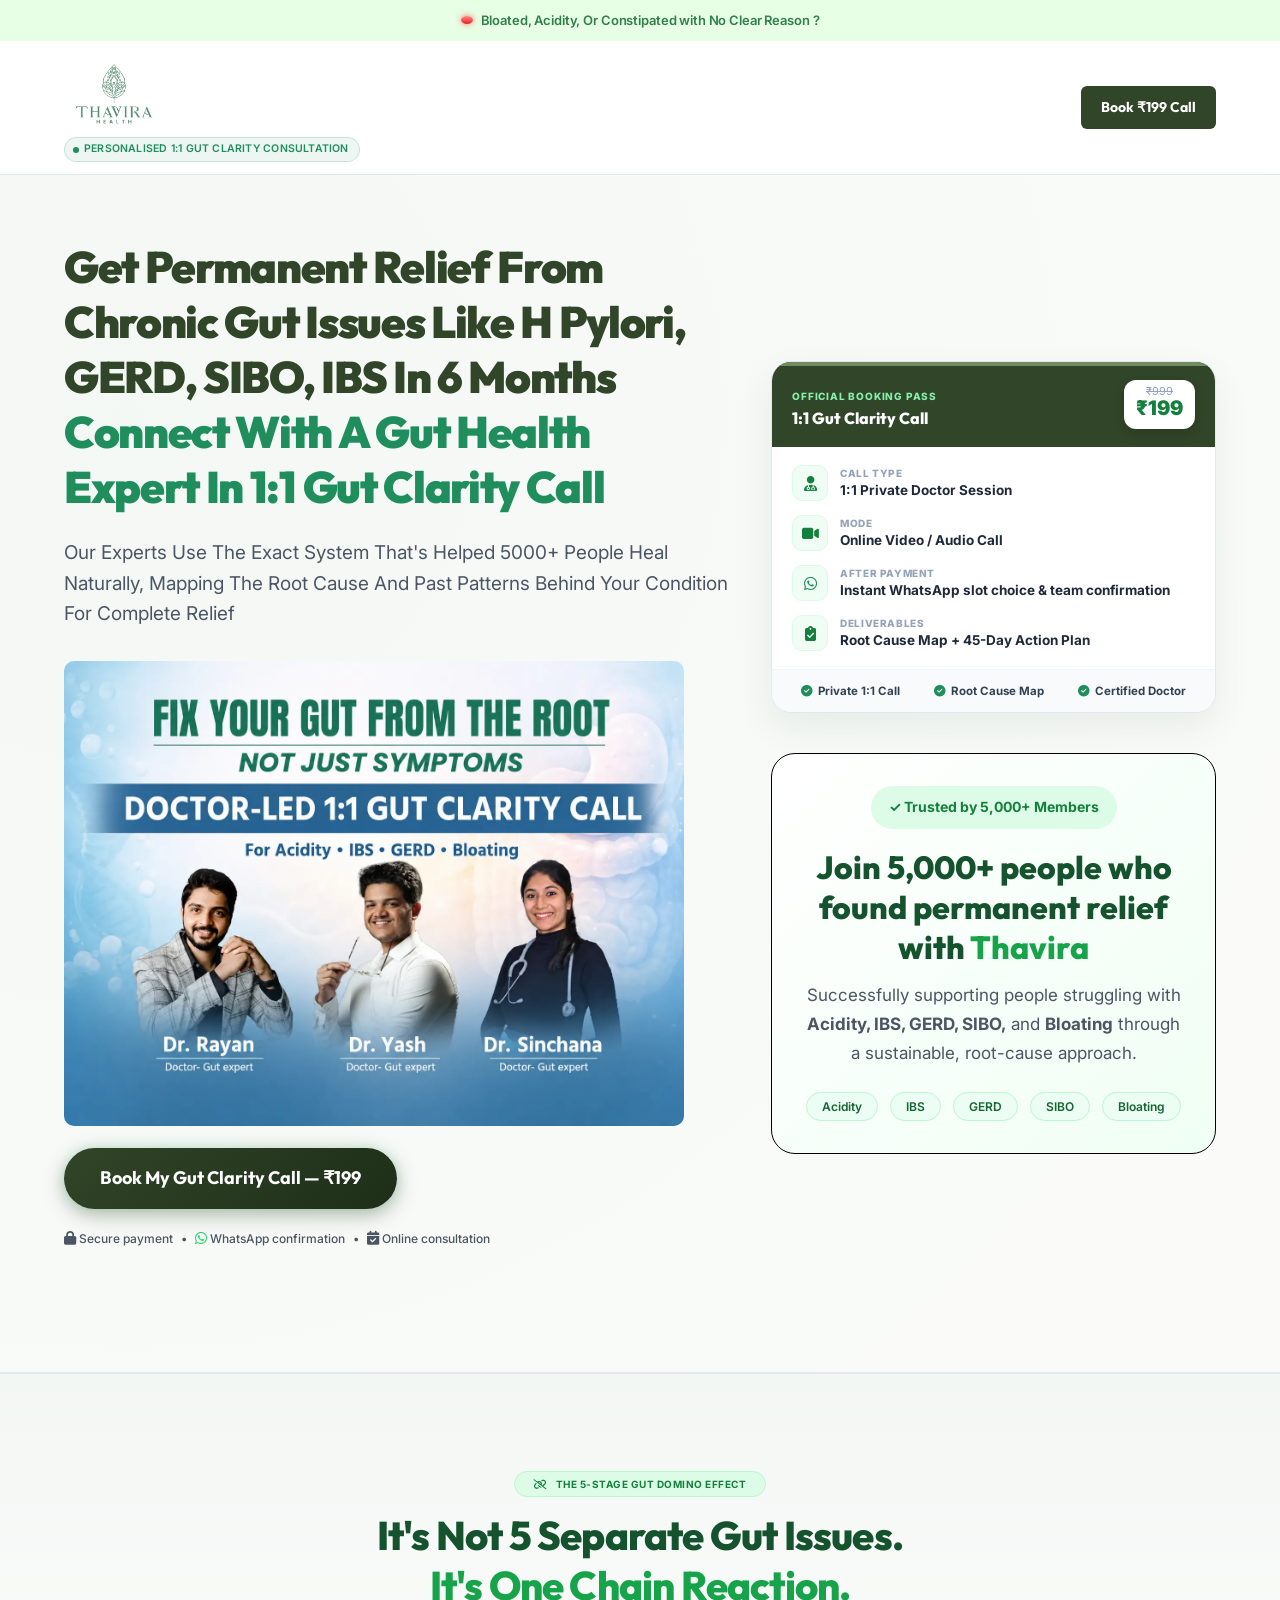
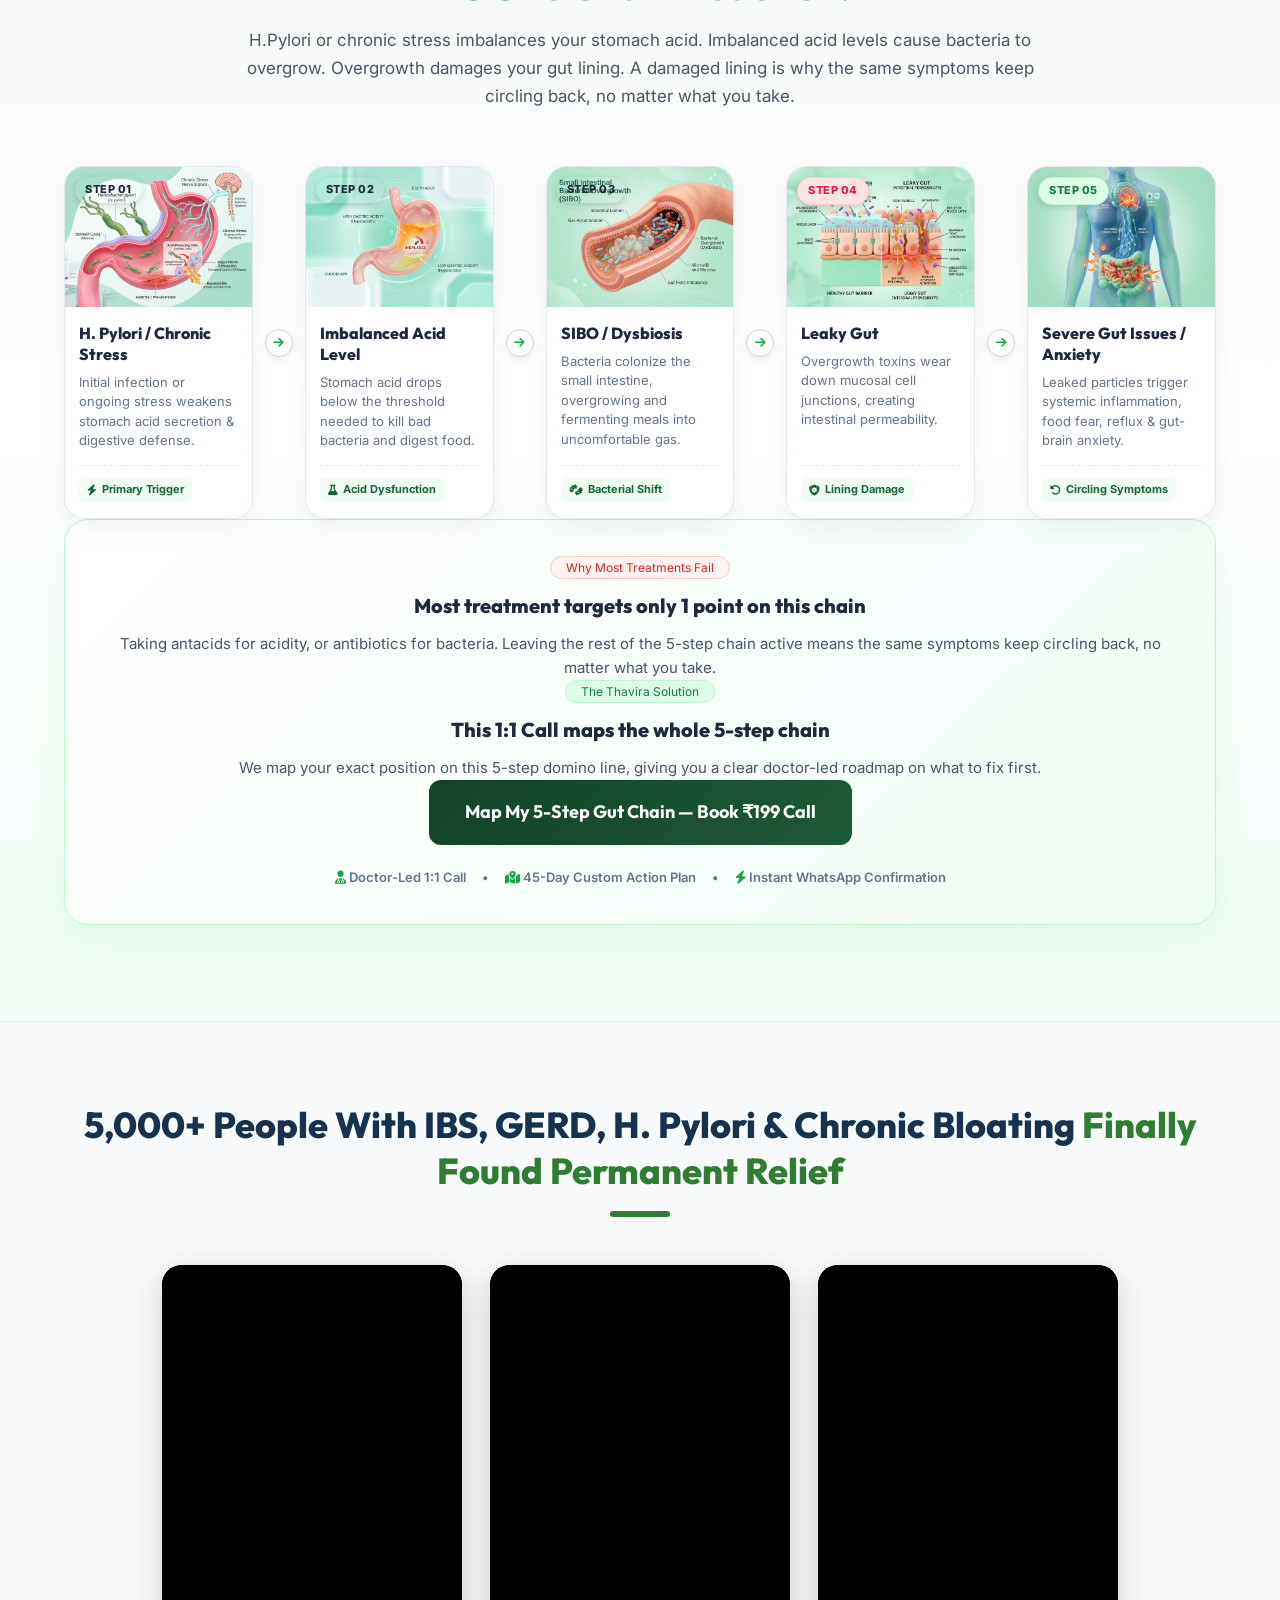
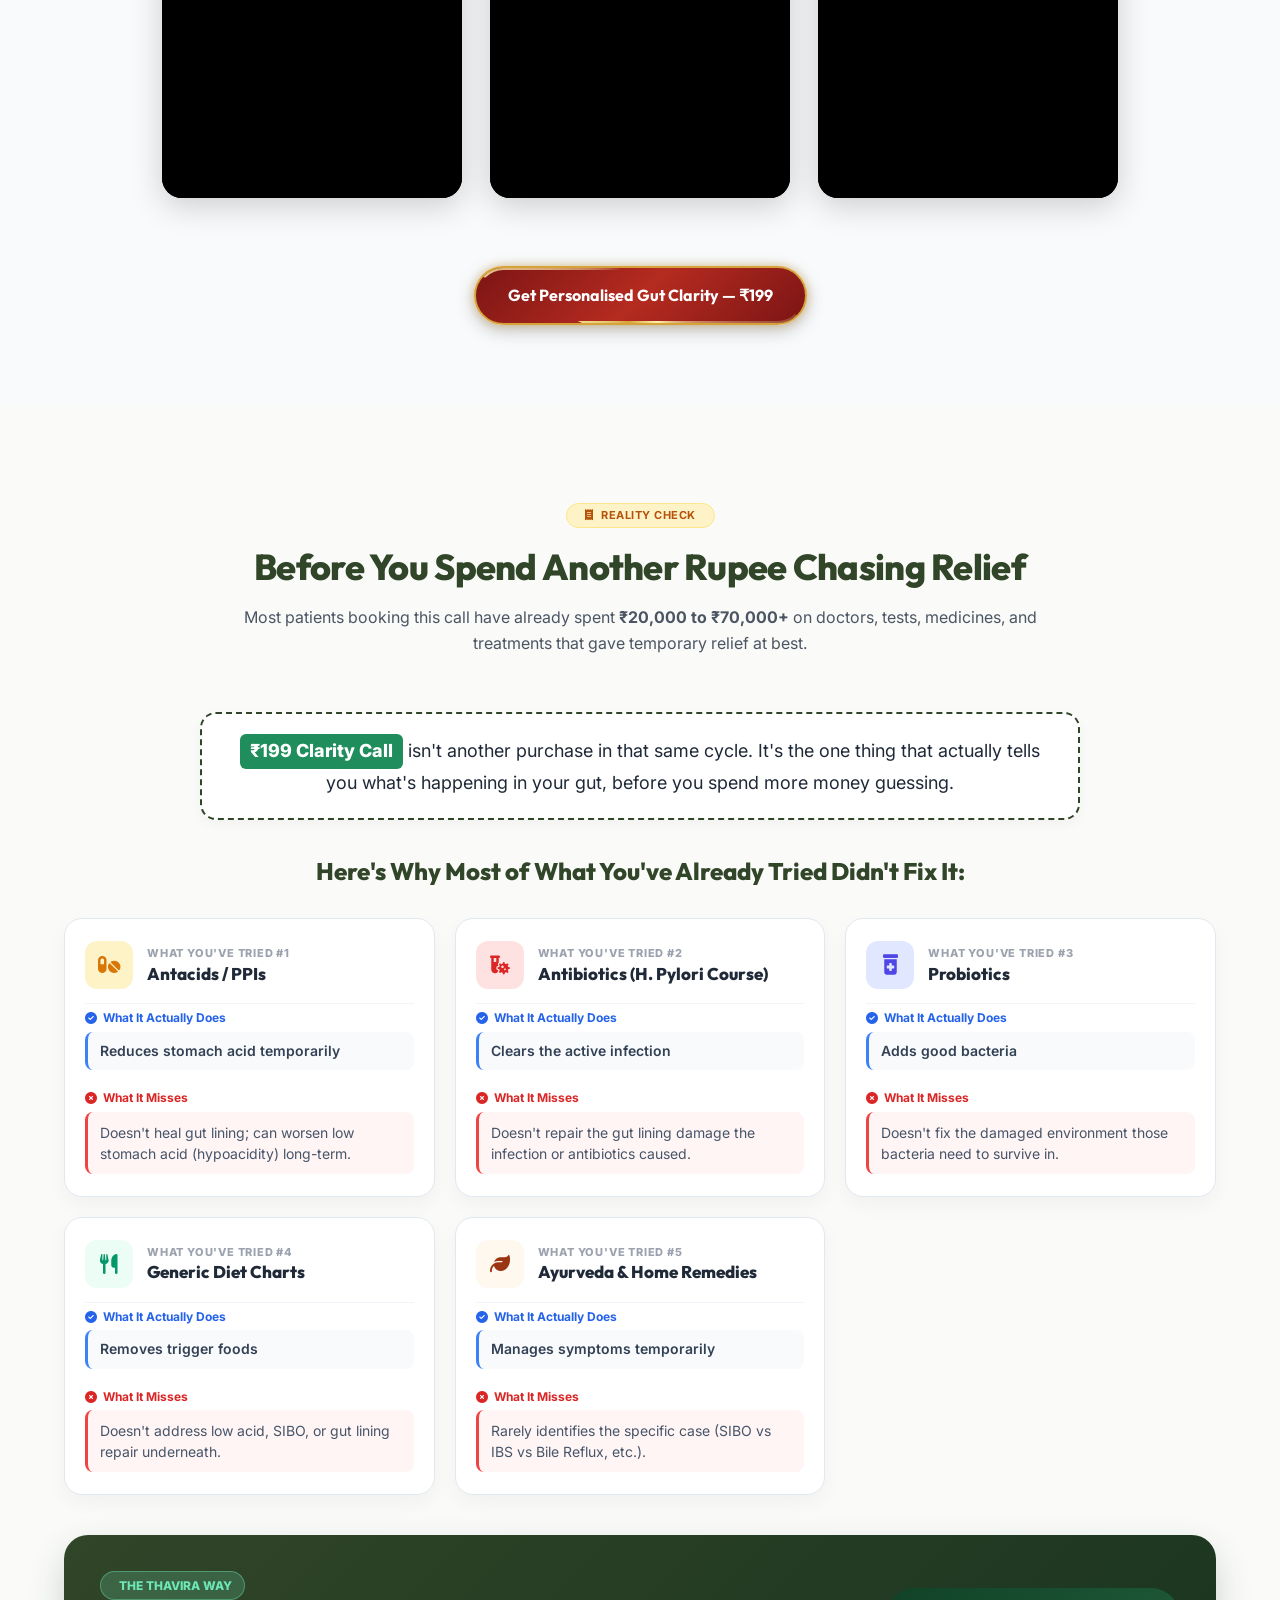
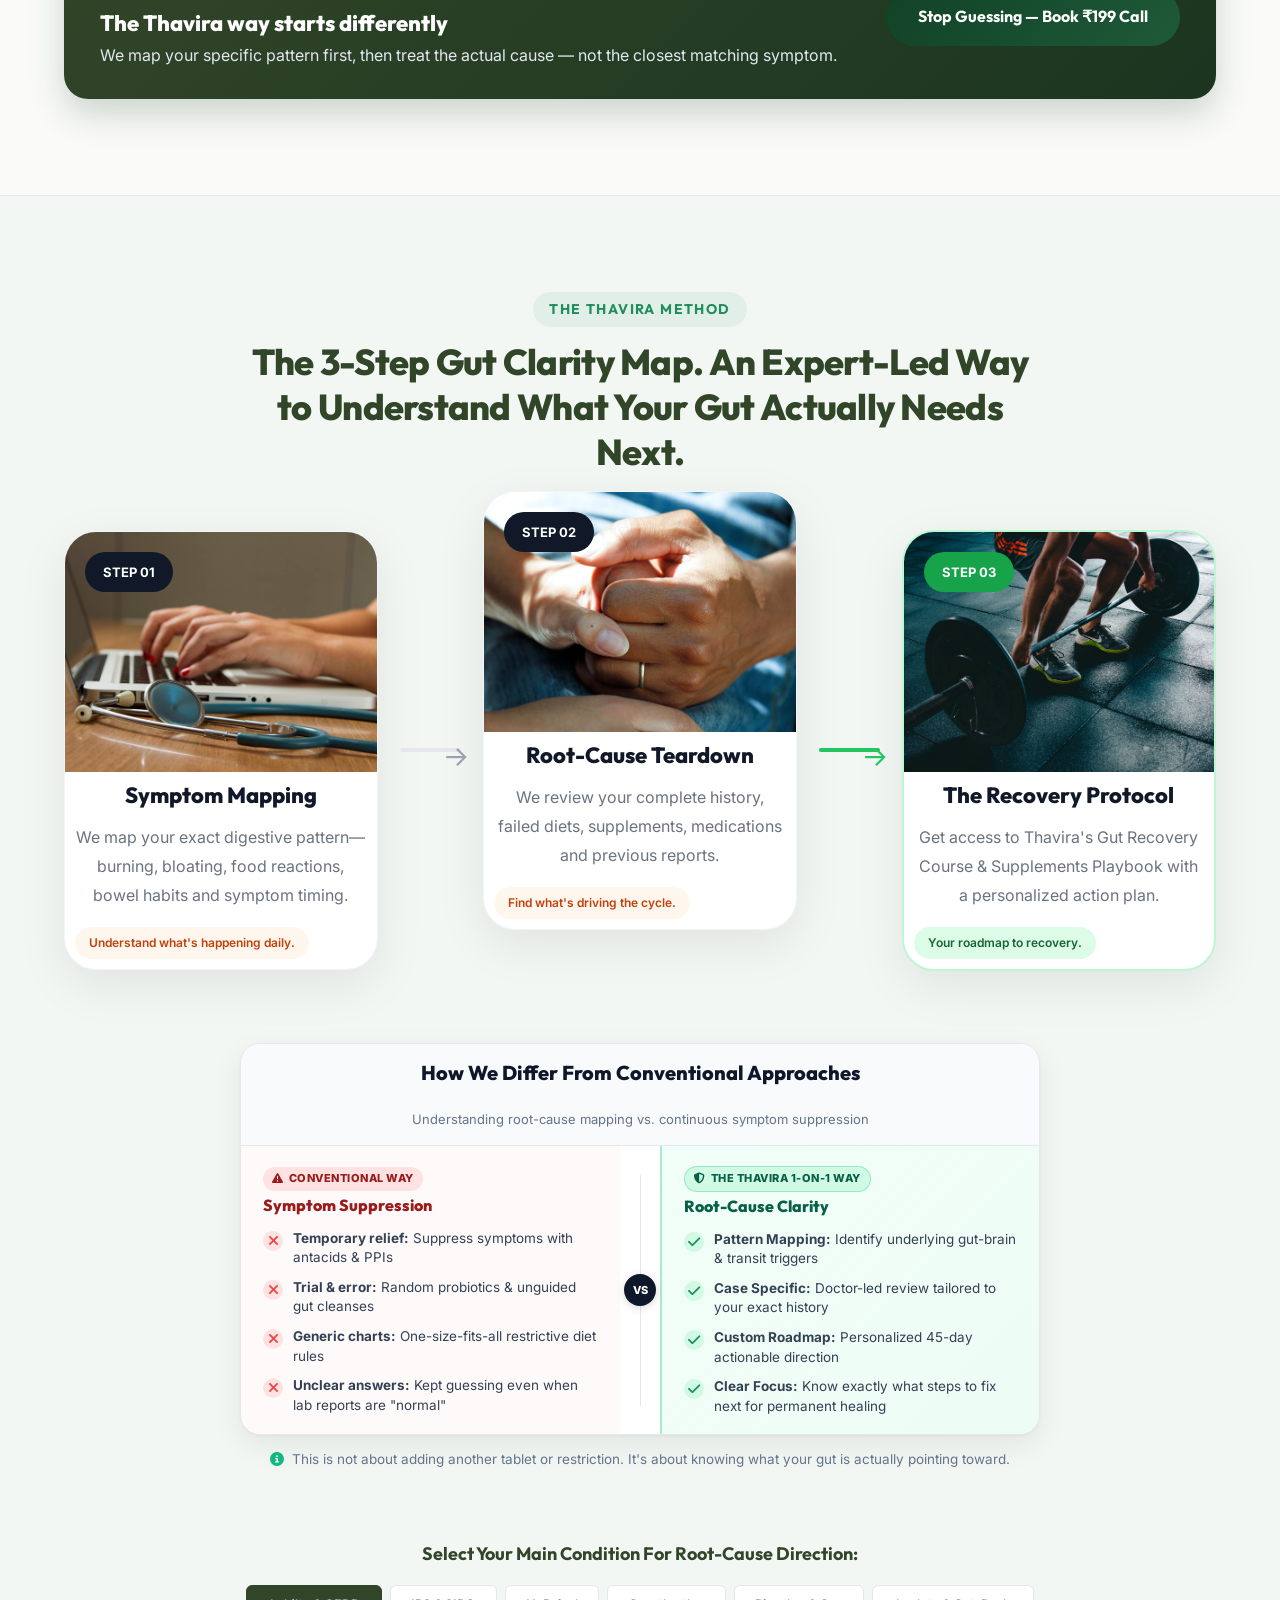
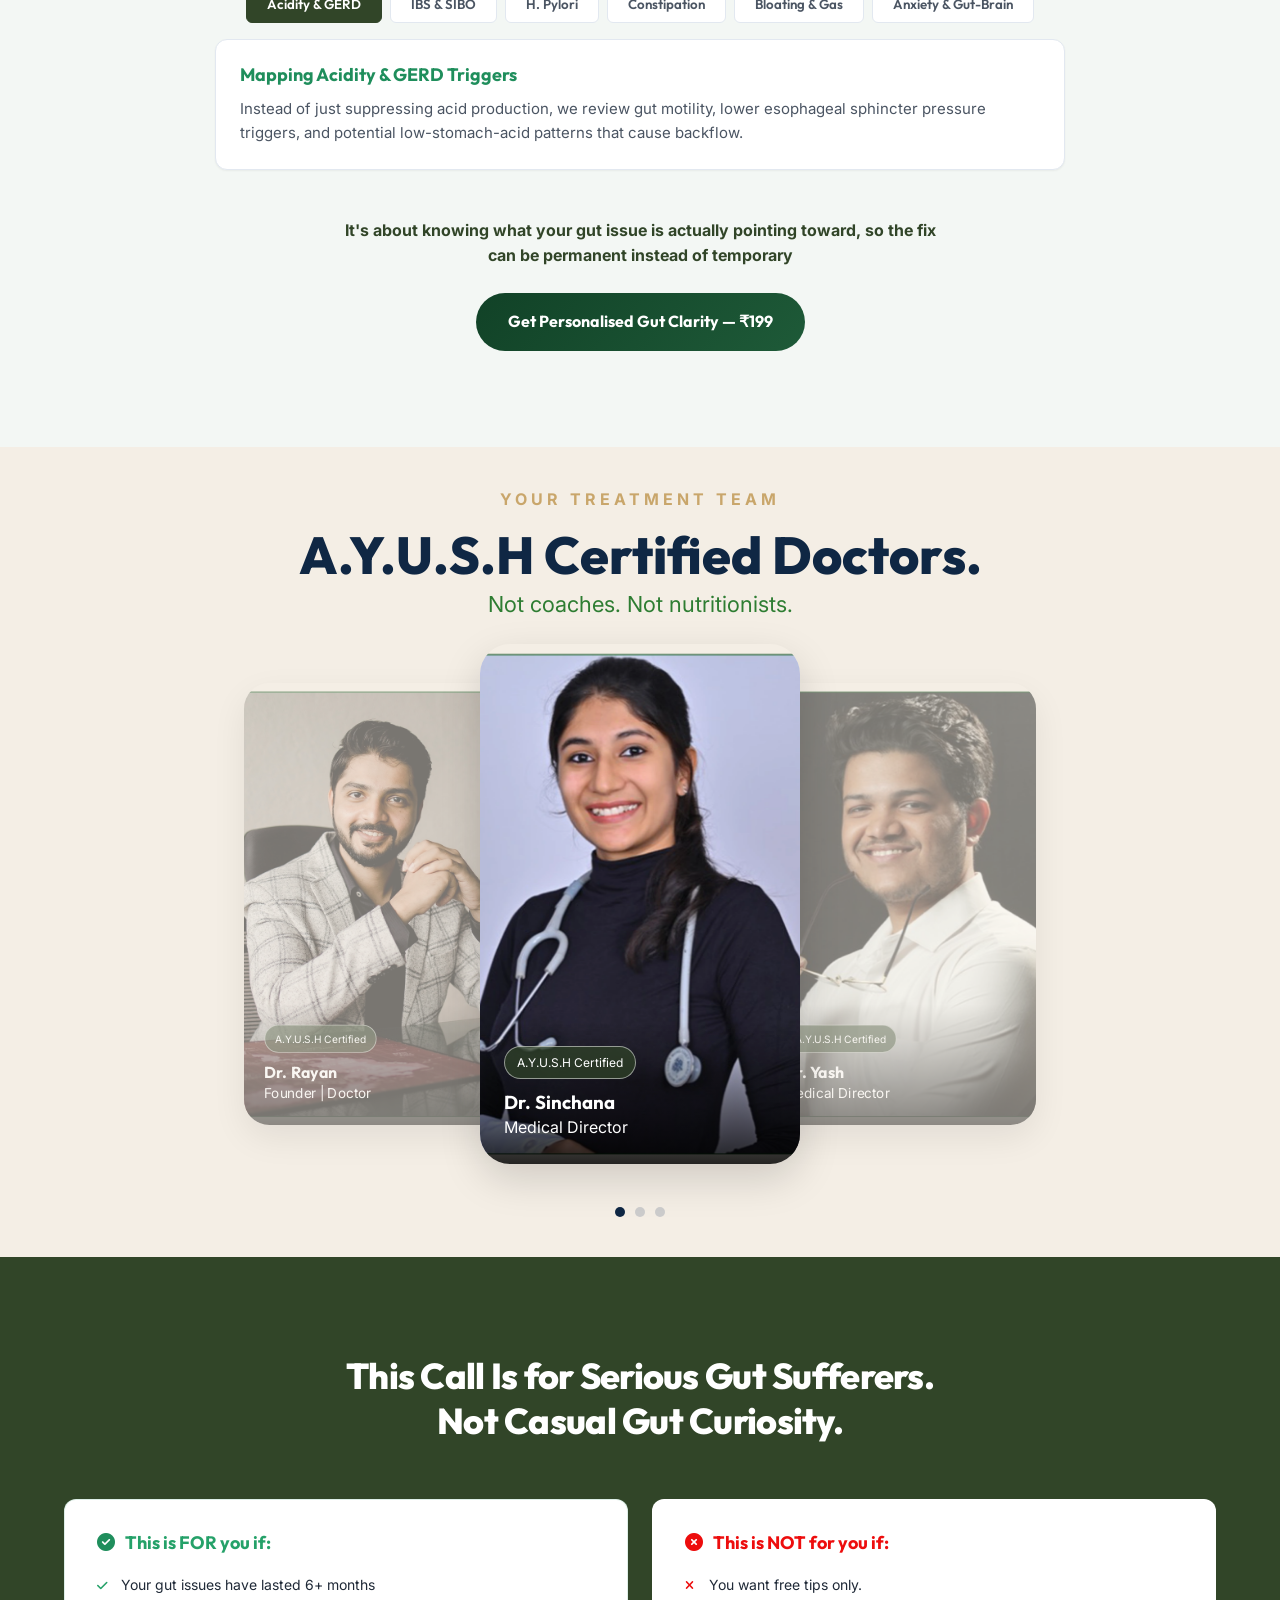
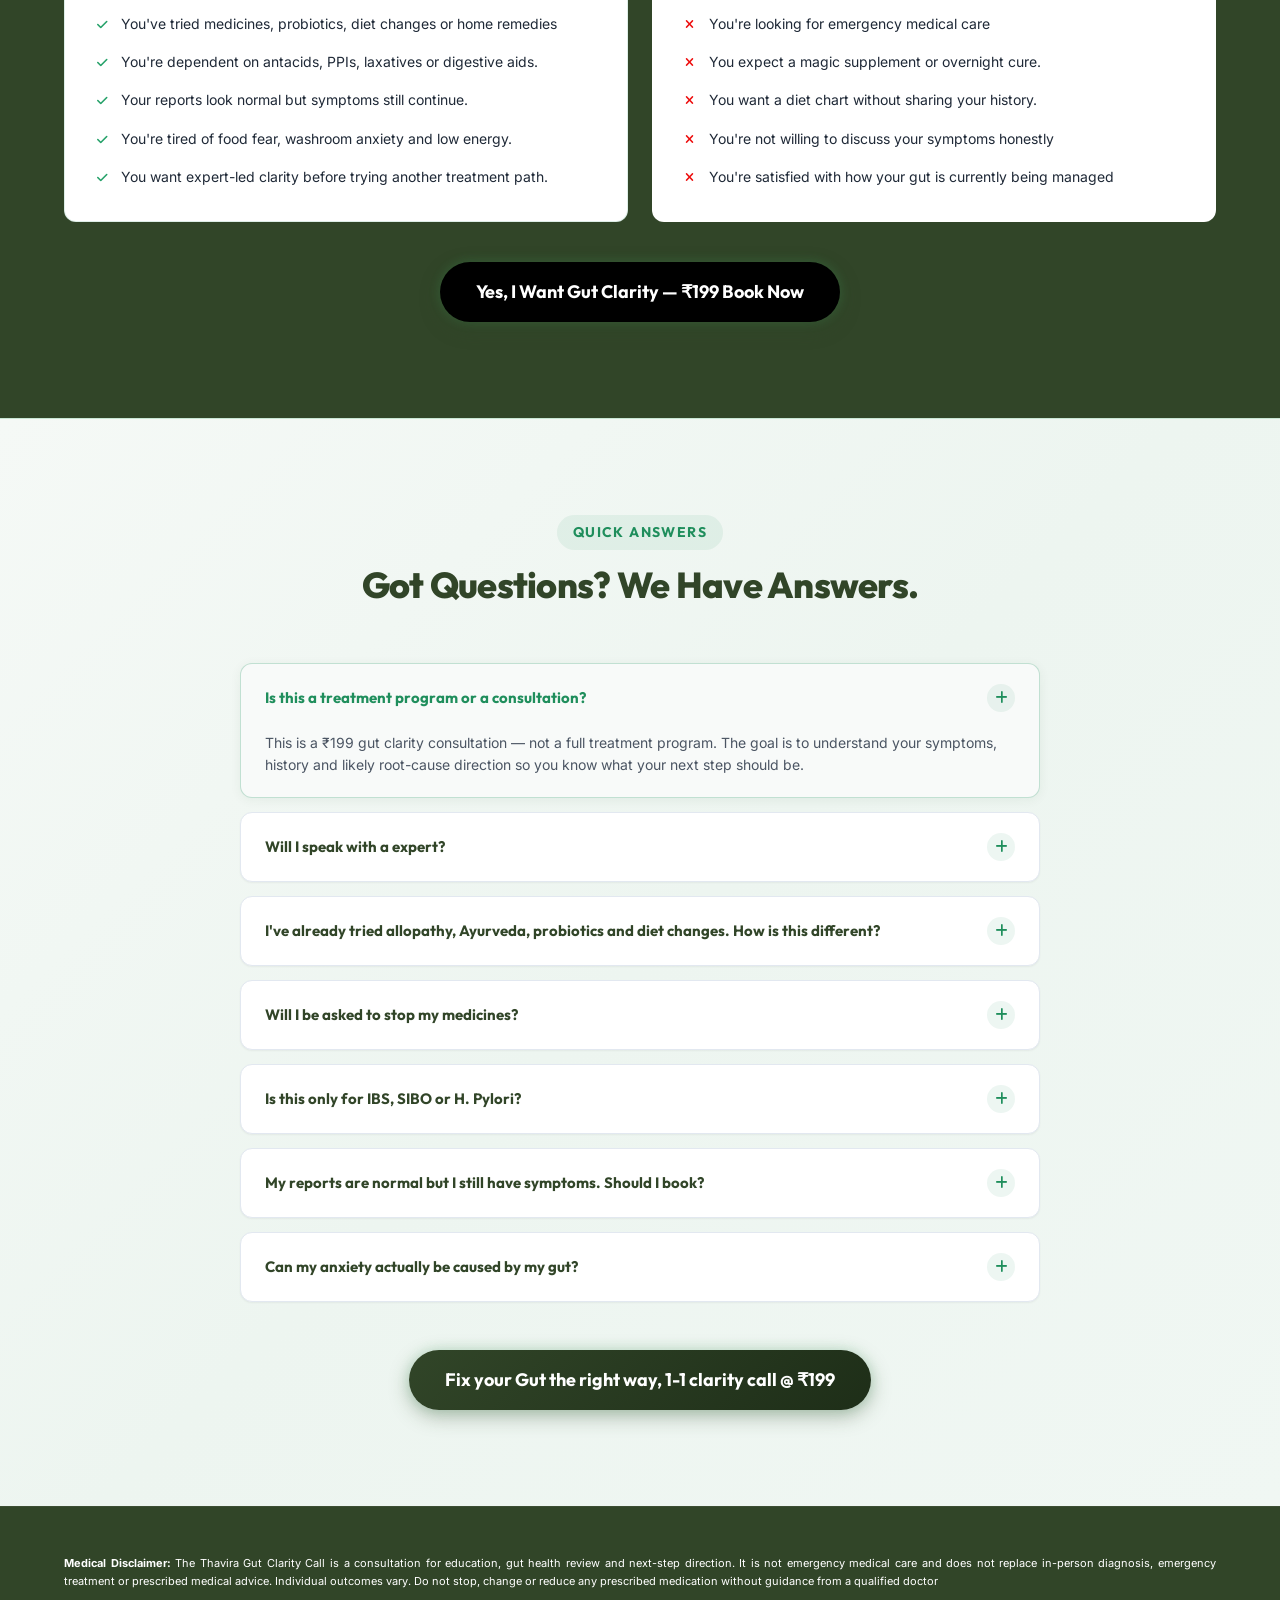
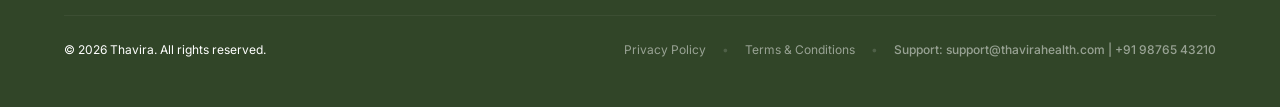
==== index.html @ 10e14132 "pixel code correction commanting" ====
<!doctype html>
<html lang="en">
  <head>
    <meta charset="UTF-8" />
    <meta
      name="viewport"
      content="width=device-width, initial-scale=1.0, maximum-scale=1.0, user-scalable=no"
    />
    <title>Thavira Gut Clarity Call - Doctor-Led 1:1 Consultation</title>
    <meta
      name="description"
      content="Stop guessing why your gut issues keep coming back. Book a private 1:1 Gut Clarity Call for ₹199 and get a personalized 45-day next-step plan from an AYUSH-certified doctor."
    />

    <!-- Preload LCP image — eliminates render-blocking image discovery delay -->
    <link
      rel="preload"
      href="images/Thavira_lp_banner.webp"
      as="image"
      fetchpriority="high"
    />

    <!-- Main stylesheet (critical — kept blocking for layout stability) -->
    <link rel="stylesheet" href="style.css" />

    <!-- Google Fonts — preconnect + non-blocking load (removes ~750 ms render block) -->
    <link rel="preconnect" href="https://fonts.googleapis.com" />
    <link rel="preconnect" href="https://fonts.gstatic.com" crossorigin />
    <link
      href="https://fonts.googleapis.com/css2?family=Inter:wght@300;400;500;600;700;800&family=Outfit:wght@400;500;600;700;800;900&display=swap"
      rel="stylesheet"
      media="print"
      onload="this.media = 'all'"
    />
    <noscript>
      <link
        href="https://fonts.googleapis.com/css2?family=Inter:wght@300;400;500;600;700;800&family=Outfit:wght@400;500;600;700;800;900&display=swap"
        rel="stylesheet"
      />
    </noscript>

    <!-- FontAwesome Icons — non-blocking (removes ~1,500 ms render block + 18 KB unused CSS) -->
    <link
      rel="stylesheet"
      href="https://cdnjs.cloudflare.com/ajax/libs/font-awesome/6.4.0/css/all.min.css"
    />

  <!-- Meta Pixel Code -->
  <script>
    !function (f, b, e, v, n, t, s) {
      if (f.fbq) return; n = f.fbq = function () {
        n.callMethod ?
        n.callMethod.apply(n, arguments) : n.queue.push(arguments)
      };
      if (!f._fbq) f._fbq = n; n.push = n; n.loaded = !0; n.version = '2.0';
      n.queue = []; t = b.createElement(e); t.async = !0;
      t.src = v; s = b.getElementsByTagName(e)[0];
      s.parentNode.insertBefore(t, s)
    }(window, document, 'script',
      'https://connect.facebook.net/en_US/fbevents.js');
    fbq('init', '1072765442043336');
    fbq('track', 'PageView');
  </script>
  <noscript><img height="1" width="1" style="display:none"
      src="https://www.facebook.com/tr?id=1072765442043336&ev=PageView&noscript=1" /></noscript>
  <!-- End Meta Pixel Code -->

    <!-- Google Tag Manager -->
    <script>
      (function (w, d, s, l, i) {
        w[l] = w[l] || [];
        w[l].push({ "gtm.start": new Date().getTime(), event: "gtm.js" });
        var f = d.getElementsByTagName(s)[0],
          j = d.createElement(s),
          dl = l != "dataLayer" ? "&l=" + l : "";
        j.async = true;
        j.src = "https://www.googletagmanager.com/gtm.js?id=" + i + dl;
        f.parentNode.insertBefore(j, f);
      })(window, document, "script", "dataLayer", "GTM-PWNDMP7F");
    </script>
    <!-- End Google Tag Manager -->

    <style>
      #diverVictoryBtn {
        display: inline-flex;
        align-items: center;
        justify-content: center;
        box-sizing: border-box;
        position: relative;
        z-index: 1;
        overflow: hidden;
        border-radius: 50px;
        text-decoration: none;
        color: #fff;
        font-size: 16px;
        font-weight: 700;
        line-height: 1.4;

        /* Red button */
        background: linear-gradient(135deg, #7d1515, #b52b20, #7d1515);

        /* Gold border */
        border: 2px solid #d6a23a;

        /* Glow */
        box-shadow:
          0 0 8px rgba(214, 162, 58, 0.5),
          0 5px 18px rgba(0, 0, 0, 0.25);

        transition: all 0.3s ease;
      }

      /* Hindi text */
      #diverVictoryBtn span {
        position: relative;
        z-index: 3;
        width: 100%;
        text-align: center;
      }

      /* Animated gold border */
      #diverVictoryBtn::after {
        content: "";
        position: absolute;

        width: 180%;
        height: 180%;

        top: -40%;
        left: -40%;

        background: conic-gradient(
          transparent,
          transparent,
          #fff2a8,
          #d6a23a,
          #fff2a8,
          transparent,
          transparent
        );

        animation: goldBorder 3s linear infinite;

        z-index: 0;
      }

      /* Inner red layer */
      #diverVictoryBtn::before {
        content: "";
        position: absolute;

        inset: 2px;
        border-radius: 48px;

        background: linear-gradient(135deg, #7d1515, #b52b20, #7d1515);

        z-index: 1;
      }

      /* Border animation */
      @keyframes goldBorder {
        0% {
          transform: rotate(0deg);
        }

        100% {
          transform: rotate(360deg);
        }
      }

      /* Hover */
      #diverVictoryBtn:hover {
        transform: translateY(-3px) scale(1.04);

        box-shadow:
          0 0 10px rgba(214, 162, 58, 0.9),
          0 0 25px rgba(214, 162, 58, 0.7),
          0 8px 25px rgba(0, 0, 0, 0.3);
      }

      /* Hover background */
      #diverVictoryBtn:hover::before {
        background: linear-gradient(135deg, #a92323, #d08a25, #a92323);
      }

      /* Click */
      #diverVictoryBtn:active {
        transform: scale(0.97);
      }

      #diverVictoryBtn span {
    position: relative;
    z-index: 3;
    width: 100%;
    text-align: center;
}
    </style>
  </head>

  <body>
    <!-- Google Tag Manager (noscript) -->
    <noscript
      ><iframe
        src="https://www.googletagmanager.com/ns.html?id=GTM-PWNDMP7F"
        height="0"
        width="0"
        style="display: none; visibility: hidden"
      ></iframe
    ></noscript>
    <!-- End Google Tag Manager (noscript) -->

    <!-- SECTION 00 — Qualifier Bar -->
    <div class="qualifier-bar">
      <div class="container qualifier-container">
        <div class="live-dot"></div>
        <p class="qualifier-text">
          Bloated, Acidity, Or Constipated with No Clear Reason ?
        </p>
      </div>
    </div>

    <!-- SECTION 01 — Navigation -->
    <nav class="main-nav" aria-label="Main navigation">
      <div class="container nav-container">
        <div class="logo-area">
          <div class="logo-flex">
            <img
              src="images/8.png"
              alt="Thavira"
              width="100"
              height="50"
              loading="eager"
            />
          </div>
          <span class="nav-micro-label"
            >Personalised 1:1 Gut Clarity Consultation</span
          >
        </div>
        <div class="nav-actions">
          <a href="https://pay1-1.fitumy.in/" class="btn btn-nav smooth-scroll"
            >Book ₹199 Call</a
          >
        </div>
      </div>
    </nav>

    <!-- SECTION 02 — Hero / Above The Fold -->
    <header class="hero-section">
      <div class="container hero-container">
        <div class="hero-content">
          <h1 class="hero-headline">
            Get Permanent Relief From Chronic Gut Issues Like H Pylori, GERD,
            SIBO, IBS In 6 Months

            <span class="highlight">
              Connect With A Gut Health Expert In 1:1 Gut Clarity Call
            </span>
          </h1>

          <p class="hero-subheadline">
            Our Experts Use The Exact System That's Helped 5000+ People Heal
            Naturally, Mapping The Root Cause And Past Patterns Behind Your
            Condition For Complete Relief
          </p>

          <img
            style="border-radius: 10px; margin-bottom: 22px"
            src="images/Thavira_lp_banner.webp"
            alt="Thavira Gut Clarity Call – doctor-led 1:1 consultation for chronic gut issues"
            width="620"
            height="414"
            fetchpriority="high"
            loading="eager"
          />

          <div class="hero-cta-wrapper">
            <a
              href="https://pay1-1.fitumy.in/"
              class="btn btn-primary btn-hero pulse-glow smooth-scroll"
            >
              Book My Gut Clarity Call — ₹199
            </a>
            <div class="cta-microcopy">
              <span
                ><i class="fa-solid fa-lock" aria-hidden="true"></i> Secure
                payment</span
              >
              <span>•</span>
              <span
                ><i
                  class="fa-brands fa-whatsapp text-whatsapp"
                  aria-hidden="true"
                ></i>
                WhatsApp confirmation</span
              >
              <span>•</span>
              <span
                ><i class="fa-solid fa-calendar-check" aria-hidden="true"></i>
                Online consultation</span
              >
            </div>
          </div>
        </div>

        <div class="hero-visual">
          <!-- Official Call Pass Card (Mobile First Premium Pass) -->
          <div class="call-card-v2">
            <div class="call-card-v2-header">
              <div class="pass-title-group">
                <span class="pass-tag">OFFICIAL BOOKING PASS</span>
                <h3>1:1 Gut Clarity Call</h3>
              </div>
              <div class="price-badge-pill">
                <span class="price-old">₹999</span>
                <span class="price-current">₹199</span>
              </div>
            </div>

            <div class="call-card-v2-body">
              <div class="pass-detail-item">
                <div class="detail-icon">
                  <i class="fa-solid fa-user-doctor" aria-hidden="true"></i>
                </div>
                <div class="detail-text">
                  <span class="detail-label">CALL TYPE</span>
                  <span class="detail-value">1:1 Private Doctor Session</span>
                </div>
              </div>

              <div class="pass-detail-item">
                <div class="detail-icon">
                  <i class="fa-solid fa-video" aria-hidden="true"></i>
                </div>
                <div class="detail-text">
                  <span class="detail-label">MODE</span>
                  <span class="detail-value">Online Video / Audio Call</span>
                </div>
              </div>

              <div class="pass-detail-item">
                <div class="detail-icon">
                  <i
                    class="fa-brands fa-whatsapp text-success"
                    aria-hidden="true"
                  ></i>
                </div>
                <div class="detail-text">
                  <span class="detail-label">AFTER PAYMENT</span>
                  <span class="detail-value"
                    >Instant WhatsApp slot choice &amp; team confirmation</span
                  >
                </div>
              </div>

              <div class="pass-detail-item">
                <div class="detail-icon">
                  <i class="fa-solid fa-clipboard-check" aria-hidden="true"></i>
                </div>
                <div class="detail-text">
                  <span class="detail-label">DELIVERABLES</span>
                  <span class="detail-value"
                    >Root Cause Map + 45-Day Action Plan</span
                  >
                </div>
              </div>
            </div>

            <div class="call-card-v2-footer">
              <div class="trust-chip">
                <i
                  class="fa-solid fa-circle-check text-success"
                  aria-hidden="true"
                ></i>
                Private 1:1 Call
              </div>
              <div class="trust-chip">
                <i
                  class="fa-solid fa-circle-check text-success"
                  aria-hidden="true"
                ></i>
                Root Cause Map
              </div>
              <div class="trust-chip">
                <i
                  class="fa-solid fa-circle-check text-success"
                  aria-hidden="true"
                ></i>
                Certified Doctor
              </div>
            </div>
          </div>

          <!-- Trust Section - Green Theme -->
          <section class="trust-section" aria-label="Trust indicators">
            <div class="trust-card">
              <div class="trust-badge">✓ Trusted by 5,000+ Members</div>

              <h3 class="trust-title">
                Join 5,000+ people who found permanent relief with
                <span>Thavira</span>
              </h3>

              <p class="trust-text">
                Successfully supporting people struggling with
                <strong>Acidity, IBS, GERD, SIBO,</strong> and
                <strong>Bloating</strong> through a sustainable, root-cause
                approach.
              </p>

              <div class="trust-tags">
                <span>Acidity</span>
                <span>IBS</span>
                <span>GERD</span>
                <span>SIBO</span>
                <span>Bloating</span>
              </div>
            </div>
          </section>

          <style>
            .trust-section {
              padding-top: 40px;
              display: flex;
              justify-content: center;
            }

            .trust-card {
              max-width: 850px;
              width: 100%;
              background: linear-gradient(135deg, #ffffff, #f0fff4);
              border: 1px solid #000000;
              border-radius: 24px;
              padding: 32px;
              text-align: center;
            }

            .trust-badge {
              display: inline-flex;
              align-items: center;
              gap: 8px;
              background: #dcfce7;
              color: #15803d;
              font-weight: 700;
              font-size: 14px;
              padding: 10px 18px;
              border-radius: 999px;
              margin-bottom: 18px;
            }

            .trust-title {
              font-size: 32px;
              line-height: 1.25;
              font-weight: 800;
              color: #14532d;
              margin: 0 0 14px;
            }

            .trust-title span {
              color: #16a34a;
            }

            .trust-text {
              font-size: 17px;
              color: #4b5563;
              max-width: 650px;
              margin: 0 auto 24px;
              line-height: 1.7;
            }

            .trust-tags {
              display: flex;
              flex-wrap: wrap;
              justify-content: center;
              gap: 12px;
            }

            .trust-tags span {
              background: #ecfdf3;
              color: #166534;
              border: 1px solid #bbf7d0;
              padding: 4px 15px;
              border-radius: 999px;
              font-size: 12px;
              font-weight: 600;
            }

            @media (max-width: 768px) {
              .trust-card {
                padding: 25px 15px;
              }

              .trust-title {
                font-size: 18px;
              }

              .trust-text {
                font-size: 13px;
              }
            }
          </style>
        </div>
      </div>
    </header>

    <!-- SECTION 04.5 — The 5-Step Gut Chain Reaction (Light Theme Event Flow) -->
    <section class="chain-reaction-section section-padding bg-light-chain">
      <div class="container">
        <div class="section-header text-center">
          <div class="chain-badge-wrapper">
            <span class="chain-badge-light">
              <i class="fa-solid fa-link-slash" aria-hidden="true"></i> THE
              5-STAGE GUT DOMINO EFFECT
            </span>
          </div>
          <h2 class="section-title chain-title-light">
            It's Not 5 Separate Gut Issues. <br />
            <span class="text-mint-highlight">It's One Chain Reaction.</span>
          </h2>
          <p class="section-subheadline text-muted-dark">
            H.Pylori or chronic stress imbalances your stomach acid. Imbalanced
            acid levels cause bacteria to overgrow. Overgrowth damages your gut
            lining. A damaged lining is why the same symptoms keep circling
            back, no matter what you take.
          </p>
        </div>

        <!-- 5-Stage Visual Domino Flowchart -->
        <div class="chain-flow-wrapper">
          <div class="chain-flow-grid five-steps-grid">
            <!-- Step 1 -->
            <div class="chain-card light-card step-1">
              <div class="chain-card-img-wrap">
                <img
                  src="images/step1_stress_pylori.jpg"
                  alt="H. Pylori or Chronic Stress initial trigger"
                  loading="lazy"
                />
                <span class="stage-pill-light pill-red">STEP 01</span>
              </div>
              <div class="chain-card-content">
                <h3 class="chain-card-title-light">
                  H. Pylori / Chronic Stress
                </h3>
                <p class="chain-card-desc-light">
                  Initial infection or ongoing stress weakens stomach acid
                  secretion &amp; digestive defense.
                </p>
                <div class="chain-card-footer-light">
                  <span class="tag-label-light"
                    ><i class="fa-solid fa-bolt" aria-hidden="true"></i> Primary
                    Trigger</span
                  >
                </div>
              </div>
            </div>

            <!-- Step Arrow 1 -->
            <div class="chain-connector-light" aria-hidden="true">
              <div class="arrow-circle">
                <i class="fa-solid fa-arrow-right" aria-hidden="true"></i>
              </div>
            </div>

            <!-- Step 2 -->
            <div class="chain-card light-card step-2">
              <div class="chain-card-img-wrap">
                <img
                  src="images/step2_acid_imbalance.jpg"
                  alt="Imbalanced stomach acid level"
                  loading="lazy"
                />
                <span class="stage-pill-light pill-amber">STEP 02</span>
              </div>
              <div class="chain-card-content">
                <h3 class="chain-card-title-light">Imbalanced Acid Level</h3>
                <p class="chain-card-desc-light">
                  Stomach acid drops below the threshold needed to kill bad
                  bacteria and digest food.
                </p>
                <div class="chain-card-footer-light">
                  <span class="tag-label-light"
                    ><i class="fa-solid fa-flask" aria-hidden="true"></i> Acid
                    Dysfunction</span
                  >
                </div>
              </div>
            </div>

            <!-- Step Arrow 2 -->
            <div class="chain-connector-light" aria-hidden="true">
              <div class="arrow-circle">
                <i class="fa-solid fa-arrow-right" aria-hidden="true"></i>
              </div>
            </div>

            <!-- Step 3 -->
            <div class="chain-card light-card step-3">
              <div class="chain-card-img-wrap">
                <img
                  src="images/step3_sibo_dysbiosis.jpg"
                  alt="SIBO and Dysbiosis bacterial overgrowth"
                  loading="lazy"
                />
                <span class="stage-pill-light pill-orange">STEP 03</span>
              </div>
              <div class="chain-card-content">
                <h3 class="chain-card-title-light">SIBO / Dysbiosis</h3>
                <p class="chain-card-desc-light">
                  Bacteria colonize the small intestine, overgrowing and
                  fermenting meals into uncomfortable gas.
                </p>
                <div class="chain-card-footer-light">
                  <span class="tag-label-light"
                    ><i class="fa-solid fa-bacteria" aria-hidden="true"></i>
                    Bacterial Shift</span
                  >
                </div>
              </div>
            </div>

            <!-- Step Arrow 3 -->
            <div class="chain-connector-light" aria-hidden="true">
              <div class="arrow-circle">
                <i class="fa-solid fa-arrow-right" aria-hidden="true"></i>
              </div>
            </div>

            <!-- Step 4 -->
            <div class="chain-card light-card step-4">
              <div class="chain-card-img-wrap">
                <img
                  src="images/step4_leaky_gut.jpg"
                  alt="Leaky gut lining damaged barrier"
                  loading="lazy"
                />
                <span class="stage-pill-light pill-rose">STEP 04</span>
              </div>
              <div class="chain-card-content">
                <h3 class="chain-card-title-light">Leaky Gut</h3>
                <p class="chain-card-desc-light">
                  Overgrowth toxins wear down mucosal cell junctions, creating
                  intestinal permeability.
                </p>
                <div class="chain-card-footer-light">
                  <span class="tag-label-light"
                    ><i class="fa-solid fa-shield-virus" aria-hidden="true"></i>
                    Lining Damage</span
                  >
                </div>
              </div>
            </div>

            <!-- Step Arrow 4 -->
            <div class="chain-connector-light" aria-hidden="true">
              <div class="arrow-circle">
                <i class="fa-solid fa-arrow-right" aria-hidden="true"></i>
              </div>
            </div>

            <!-- Step 5 -->
            <div class="chain-card light-card step-5">
              <div class="chain-card-img-wrap">
                <img
                  src="images/step5_gut_brain_anxiety.jpg"
                  alt="Severe gut issues and anxiety symptoms"
                  loading="lazy"
                />
                <span class="stage-pill-light pill-green">STEP 05</span>
              </div>
              <div class="chain-card-content">
                <h3 class="chain-card-title-light">
                  Severe Gut Issues / Anxiety
                </h3>
                <p class="chain-card-desc-light">
                  Leaked particles trigger systemic inflammation, food fear,
                  reflux &amp; gut-brain anxiety.
                </p>
                <div class="chain-card-footer-light">
                  <span class="tag-label-light"
                    ><i class="fa-solid fa-rotate-left" aria-hidden="true"></i>
                    Circling Symptoms</span
                  >
                </div>
              </div>
            </div>
          </div>
        </div>

        <!-- Critical Insight Banner (Light Theme) -->
        <div class="chain-solution-box-light">
          <div class="solution-grid">
            <div class="solution-col problem-col-light text-center">
              <div class="sol-badge badge-warning-light">
                Why Most Treatments Fail
              </div>
              <h4>Most treatment targets only 1 point on this chain</h4>
              <p>
                Taking antacids for acidity, or antibiotics for bacteria.
                Leaving the rest of the 5-step chain active means the same
                symptoms keep circling back, no matter what you take.
              </p>
            </div>
            <div class="solution-divider-light"></div>
            <div class="solution-col answer-col-light">
              <div class="sol-badge badge-success-light">
                The Thavira Solution
              </div>
              <h4>This 1:1 Call maps the whole 5-step chain</h4>
              <p>
                We map your exact position on this 5-step domino line, giving
                you a clear doctor-led roadmap on what to fix first.
              </p>
            </div>
          </div>

          <div class="chain-cta-wrapper text-center">
            <a
              href="https://pay1-1.fitumy.in/"
              class="btn btn-secondary pulse-glow smooth-scroll btn-chain-cta-light"
            >
              Map My 5-Step Gut Chain — Book ₹199 Call
            </a>
            <div class="chain-micro-trust-light">
              <span
                ><i class="fa-solid fa-user-doctor" aria-hidden="true"></i>
                Doctor-Led 1:1 Call</span
              >
              <span>•</span>
              <span
                ><i class="fa-solid fa-map-location-dot" aria-hidden="true"></i>
                45-Day Custom Action Plan</span
              >
              <span>•</span>
              <span
                ><i class="fa-solid fa-bolt" aria-hidden="true"></i> Instant
                WhatsApp Confirmation</span
              >
            </div>
          </div>
        </div>
      </div>
    </section>

    <section class="section-testimonials">
      <div class="container">
        <div class="heading">
          <h2>
            5,000+ People With IBS, GERD, H. Pylori & Chronic Bloating
            <span>Finally Found Permanent Relief</span>
          </h2>
          <div class="divider"></div>
        </div>

        <div class="testimonial-slider">
          <!-- Video Card 1 — Vimeo facade: iframe injected only on click (~1,200 ms JS saved) -->
          <div class="video-card">
            <div class="vimeo-wrapper">
              <iframe
                src="https://player.vimeo.com/video/1226161746?share=copy&fl=sv&fe=ci"
                frameborder="0"
                allow="autoplay; fullscreen; picture-in-picture"
                allowfullscreen
                title="Testimonial 1"
              >
              </iframe>
            </div>
          </div>

          <!-- Video Card 2 -->
          <div class="video-card">
            <div class="vimeo-wrapper">
              <iframe
                src="https://player.vimeo.com/video/1226161745?share=copy&fl=sv&fe=ci"
                frameborder="0"
                allow="autoplay; fullscreen; picture-in-picture"
                allowfullscreen
                title="Testimonial 2"
              >
              </iframe>
            </div>
          </div>

          <!-- Video Card 3 -->
          <div class="video-card">
            <div class="vimeo-wrapper">
              <iframe
                src="https://fast.wistia.com/embed/iframe/5ye7xc403x"
                title="Aditya Testimonial - H.pylori"
                allow="autoplay; fullscreen; picture-in-picture"
                allowfullscreen
                frameborder="0"
                scrolling="no"
                style="
                  width: 100%;
                  aspect-ratio: 9/16;
                  border: 0;
                  border-radius: 12px;
                "
              >
              </iframe>
            </div>
          </div>
        </div>

        <div class="bridge-line text-center">
          <a id="diverVictoryBtn"
            href="https://pay1-1.fitumy.in/"
            class="btn btn-secondary smooth-scroll"
            > <span>
              
              Get Personalised Gut Clarity — ₹199
            </span>
            </a
          >
        </div>
      </div>
    </section>

    <!-- SECTION 04.6 — Treatment Reality Matrix (Before You Spend Another Rupee) -->
    <section class="reality-section section-padding">
      <div class="container">
        <div class="section-header text-center">
          <span class="reality-badge">
            <i class="fa-solid fa-receipt" aria-hidden="true"></i> REALITY CHECK
          </span>
          <h2 class="section-title text-forest">
            Before You Spend Another Rupee Chasing Relief
          </h2>
          <p class="section-subheadline text-slate">
            Most patients booking this call have already spent
            <strong>₹20,000 to ₹70,000+</strong> on doctors, tests, medicines,
            and treatments that gave temporary relief at best.
          </p>
        </div>

        <!-- Money Saved Highlight Banner -->
        <div class="reality-value-banner">
          <div class="value-text">
            <span class="highlight-chip">₹199 Clarity Call</span> isn't another
            purchase in that same cycle. It's the one thing that actually tells
            you what's happening in your gut, before you spend more money
            guessing.
          </div>
        </div>

        <h3 class="reality-subtitle text-center">
          Here's Why Most of What You've Already Tried Didn't Fix It:
        </h3>

        <!-- Mobile-First Visual Comparison Cards Matrix -->
        <div class="treatment-grid">
          <!-- Item 1: Antacids / PPIs -->
          <div class="treatment-card">
            <div class="treatment-header">
              <div class="treatment-icon icon-ppi">
                <i class="fa-solid fa-pills" aria-hidden="true"></i>
              </div>
              <div class="treatment-title-wrap">
                <span class="treatment-label">WHAT YOU'VE TRIED #1</span>
                <h4>Antacids / PPIs</h4>
              </div>
            </div>
            <div class="treatment-body">
              <div class="treatment-does">
                <span class="meta-tag tag-does"
                  ><i class="fa-solid fa-circle-check" aria-hidden="true"></i>
                  What It Actually Does</span
                >
                <p>Reduces stomach acid temporarily</p>
              </div>
              <div class="treatment-misses">
                <span class="meta-tag tag-misses"
                  ><i class="fa-solid fa-circle-xmark" aria-hidden="true"></i>
                  What It Misses</span
                >
                <p>
                  Doesn't heal gut lining; can worsen low stomach acid
                  (hypoacidity) long-term.
                </p>
              </div>
            </div>
          </div>

          <!-- Item 2: Antibiotics -->
          <div class="treatment-card">
            <div class="treatment-header">
              <div class="treatment-icon icon-antibiotic">
                <i class="fa-solid fa-vial-virus" aria-hidden="true"></i>
              </div>
              <div class="treatment-title-wrap">
                <span class="treatment-label">WHAT YOU'VE TRIED #2</span>
                <h4>Antibiotics (H. Pylori Course)</h4>
              </div>
            </div>
            <div class="treatment-body">
              <div class="treatment-does">
                <span class="meta-tag tag-does"
                  ><i class="fa-solid fa-circle-check" aria-hidden="true"></i>
                  What It Actually Does</span
                >
                <p>Clears the active infection</p>
              </div>
              <div class="treatment-misses">
                <span class="meta-tag tag-misses"
                  ><i class="fa-solid fa-circle-xmark" aria-hidden="true"></i>
                  What It Misses</span
                >
                <p>
                  Doesn't repair the gut lining damage the infection or
                  antibiotics caused.
                </p>
              </div>
            </div>
          </div>

          <!-- Item 3: Probiotics -->
          <div class="treatment-card">
            <div class="treatment-header">
              <div class="treatment-icon icon-probiotic">
                <i
                  class="fa-solid fa-prescription-bottle-medical"
                  aria-hidden="true"
                ></i>
              </div>
              <div class="treatment-title-wrap">
                <span class="treatment-label">WHAT YOU'VE TRIED #3</span>
                <h4>Probiotics</h4>
              </div>
            </div>
            <div class="treatment-body">
              <div class="treatment-does">
                <span class="meta-tag tag-does"
                  ><i class="fa-solid fa-circle-check" aria-hidden="true"></i>
                  What It Actually Does</span
                >
                <p>Adds good bacteria</p>
              </div>
              <div class="treatment-misses">
                <span class="meta-tag tag-misses"
                  ><i class="fa-solid fa-circle-xmark" aria-hidden="true"></i>
                  What It Misses</span
                >
                <p>
                  Doesn't fix the damaged environment those bacteria need to
                  survive in.
                </p>
              </div>
            </div>
          </div>

          <!-- Item 4: Generic Diet Charts -->
          <div class="treatment-card">
            <div class="treatment-header">
              <div class="treatment-icon icon-diet">
                <i class="fa-solid fa-utensils" aria-hidden="true"></i>
              </div>
              <div class="treatment-title-wrap">
                <span class="treatment-label">WHAT YOU'VE TRIED #4</span>
                <h4>Generic Diet Charts</h4>
              </div>
            </div>
            <div class="treatment-body">
              <div class="treatment-does">
                <span class="meta-tag tag-does"
                  ><i class="fa-solid fa-circle-check" aria-hidden="true"></i>
                  What It Actually Does</span
                >
                <p>Removes trigger foods</p>
              </div>
              <div class="treatment-misses">
                <span class="meta-tag tag-misses"
                  ><i class="fa-solid fa-circle-xmark" aria-hidden="true"></i>
                  What It Misses</span
                >
                <p>
                  Doesn't address low acid, SIBO, or gut lining repair
                  underneath.
                </p>
              </div>
            </div>
          </div>

          <!-- Item 5: Ayurveda / Home Remedies -->
          <div class="treatment-card">
            <div class="treatment-header">
              <div class="treatment-icon icon-ayurveda">
                <i class="fa-solid fa-leaf" aria-hidden="true"></i>
              </div>
              <div class="treatment-title-wrap">
                <span class="treatment-label">WHAT YOU'VE TRIED #5</span>
                <h4>Ayurveda &amp; Home Remedies</h4>
              </div>
            </div>
            <div class="treatment-body">
              <div class="treatment-does">
                <span class="meta-tag tag-does"
                  ><i class="fa-solid fa-circle-check" aria-hidden="true"></i>
                  What It Actually Does</span
                >
                <p>Manages symptoms temporarily</p>
              </div>
              <div class="treatment-misses">
                <span class="meta-tag tag-misses"
                  ><i class="fa-solid fa-circle-xmark" aria-hidden="true"></i>
                  What It Misses</span
                >
                <p>
                  Rarely identifies the specific case (SIBO vs IBS vs Bile
                  Reflux, etc.).
                </p>
              </div>
            </div>
          </div>
        </div>

        <!-- The Thavira Way Difference Box -->
        <div class="thavira-difference-box">
          <div class="diff-content">
            <span class="diff-badge"
              ><i class="fa-solid fa-sparkles" aria-hidden="true"></i> THE
              THAVIRA WAY</span
            >
            <h4>The Thavira way starts differently</h4>
            <p>
              We map your specific pattern first, then treat the actual cause —
              not the closest matching symptom.
            </p>
          </div>
          <a
            href="https://pay1-1.fitumy.in/"
            class="btn btn-secondary pulse-glow smooth-scroll btn-reality-cta"
          >
            Stop Guessing — Book ₹199 Call
          </a>
        </div>
      </div>
    </section>

    <!-- SECTION 05 — The Thavira Root-Cause Clarity Method -->
    <section class="method-section section-padding bg-light">
      <div class="container">
        <div class="section-header text-center">
          <span class="section-label">The Thavira Method</span>
          <h2 class="section-title">
            The 3-Step Gut Clarity Map. An Expert-Led Way to Understand What
            Your Gut Actually Needs Next.
          </h2>
        </div>

        <div class="journey-section">
          <div class="journey-path">
            <!-- STEP 1 -->
            <div class="journey-card">
              <div class="image-wrap">
                <img
                  src="images/method-1.jfif"
                  alt="Step 1: Symptom mapping – charting your digestive patterns with a Thavira doctor"
                  loading="lazy"
                />
                <div class="step-pill">STEP 01</div>
              </div>

              <div class="content">
                <h3>Symptom Mapping</h3>

                <p>
                  We map your exact digestive pattern— burning, bloating, food
                  reactions, bowel habits and symptom timing.
                </p>

                <div class="highlight">Understand what's happening daily.</div>
              </div>
            </div>

            <div class="connector"></div>

            <!-- STEP 2 -->
            <div class="journey-card elevated">
              <div class="image-wrap">
                <img
                  src="images/method-2.jfif"
                  alt="Step 2: Root-cause teardown – reviewing patient history, reports and failed treatments"
                  loading="lazy"
                />
                <div class="step-pill">STEP 02</div>
              </div>

              <div class="content">
                <h3>Root-Cause Teardown</h3>

                <p>
                  We review your complete history, failed diets, supplements,
                  medications and previous reports.
                </p>

                <div class="highlight">Find what's driving the cycle.</div>
              </div>
            </div>

            <div class="connector active"></div>

            <!-- STEP 3 -->
            <div class="journey-card success">
              <div class="image-wrap">
                <img
                  src="images/method-3.jfif"
                  alt="Step 3: Recovery protocol – personalized gut recovery course and supplements playbook"
                  loading="lazy"
                />
                <div class="step-pill green">STEP 03</div>
              </div>

              <div class="content">
                <h3>The Recovery Protocol</h3>

                <p>
                  Get access to Thavira's Gut Recovery Course & Supplements
                  Playbook with a personalized action plan.
                </p>

                <div class="highlight success-tag">
                  Your roadmap to recovery.
                </div>
              </div>
            </div>
          </div>
        </div>

        <!-- Old Way vs Thavira Way Comparison (Compact & Visual) -->
        <div class="comparison-wrapper">
          <div class="comparison-card-container">
            <div class="comparison-header">
              <h3 class="comparison-heading">
                How We Differ From Conventional Approaches
              </h3>
              <p class="comparison-subheading">
                Understanding root-cause mapping vs. continuous symptom
                suppression
              </p>
            </div>

            <div class="comparison-grid">
              <!-- CONVENTIONAL APPROACH -->
              <div class="comparison-col old-col">
                <div class="col-header old-col-header">
                  <span class="col-tag tag-old"
                    ><i
                      class="fa-solid fa-triangle-exclamation"
                      aria-hidden="true"
                    ></i>
                    Conventional Way</span
                  >
                  <h4>Symptom Suppression</h4>
                </div>
                <ul class="compare-list">
                  <li>
                    <i
                      class="fa-solid fa-xmark text-danger"
                      aria-hidden="true"
                    ></i>
                    <span
                      ><strong>Temporary relief:</strong> Suppress symptoms with
                      antacids &amp; PPIs</span
                    >
                  </li>
                  <li>
                    <i
                      class="fa-solid fa-xmark text-danger"
                      aria-hidden="true"
                    ></i>
                    <span
                      ><strong>Trial &amp; error:</strong> Random probiotics
                      &amp; unguided gut cleanses</span
                    >
                  </li>
                  <li>
                    <i
                      class="fa-solid fa-xmark text-danger"
                      aria-hidden="true"
                    ></i>
                    <span
                      ><strong>Generic charts:</strong> One-size-fits-all
                      restrictive diet rules</span
                    >
                  </li>
                  <li>
                    <i
                      class="fa-solid fa-xmark text-danger"
                      aria-hidden="true"
                    ></i>
                    <span
                      ><strong>Unclear answers:</strong> Kept guessing even when
                      lab reports are "normal"</span
                    >
                  </li>
                </ul>
              </div>

              <!-- VS DIVIDER -->
              <div class="vs-divider" aria-hidden="true">
                <span>VS</span>
              </div>

              <!-- THAVIRA WAY -->
              <div class="comparison-col new-col">
                <div class="col-header new-col-header">
                  <span class="col-tag tag-new"
                    ><i
                      class="fa-solid fa-shield-halved"
                      aria-hidden="true"
                    ></i>
                    The Thavira 1-on-1 Way</span
                  >
                  <h4>Root-Cause Clarity</h4>
                </div>
                <ul class="compare-list">
                  <li>
                    <i
                      class="fa-solid fa-check text-success"
                      aria-hidden="true"
                    ></i>
                    <span
                      ><strong>Pattern Mapping:</strong> Identify underlying
                      gut-brain &amp; transit triggers</span
                    >
                  </li>
                  <li>
                    <i
                      class="fa-solid fa-check text-success"
                      aria-hidden="true"
                    ></i>
                    <span
                      ><strong>Case Specific:</strong> Doctor-led review
                      tailored to your exact history</span
                    >
                  </li>
                  <li>
                    <i
                      class="fa-solid fa-check text-success"
                      aria-hidden="true"
                    ></i>
                    <span
                      ><strong>Custom Roadmap:</strong> Personalized 45-day
                      actionable direction</span
                    >
                  </li>
                  <li>
                    <i
                      class="fa-solid fa-check text-success"
                      aria-hidden="true"
                    ></i>
                    <span
                      ><strong>Clear Focus:</strong> Know exactly what steps to
                      fix next for permanent healing</span
                    >
                  </li>
                </ul>
              </div>
            </div>
          </div>

          <p class="comparison-footer-text">
            <i class="fa-solid fa-circle-info" aria-hidden="true"></i> This is
            not about adding another tablet or restriction. It's about knowing
            what your gut is actually pointing toward.
          </p>
        </div>

        <!-- Dynamic Condition Tabs -->
        <div class="condition-tabs-wrapper">
          <h3 class="tabs-heading text-center">
            Select Your Main Condition For Root-Cause Direction:
          </h3>
          <div
            class="tabs-navigation"
            role="tablist"
            aria-label="Gut condition selector"
          >
            <button
              class="tab-btn active"
              data-target="tab-acidity"
              role="tab"
              aria-selected="true"
              aria-controls="tab-acidity"
            >
              Acidity &amp; GERD
            </button>
            <button
              class="tab-btn"
              data-target="tab-ibs"
              role="tab"
              aria-selected="false"
              aria-controls="tab-ibs"
            >
              IBS &amp; SIBO
            </button>
            <button
              class="tab-btn"
              data-target="tab-pylori"
              role="tab"
              aria-selected="false"
              aria-controls="tab-pylori"
            >
              H. Pylori
            </button>
            <button
              class="tab-btn"
              data-target="tab-constipation"
              role="tab"
              aria-selected="false"
              aria-controls="tab-constipation"
            >
              Constipation
            </button>
            <button
              class="tab-btn"
              data-target="tab-bloating"
              role="tab"
              aria-selected="false"
              aria-controls="tab-bloating"
            >
              Bloating &amp; Gas
            </button>
            <button
              class="tab-btn"
              data-target="tab-anxiety"
              role="tab"
              aria-selected="false"
              aria-controls="tab-anxiety"
            >
              Anxiety &amp; Gut-Brain
            </button>
          </div>
          <div class="tabs-content-container">
            <div
              id="tab-acidity"
              class="tab-content active"
              role="tabpanel"
              aria-labelledby="tab-acidity"
            >
              <h4>Mapping Acidity &amp; GERD Triggers</h4>
              <p>
                Instead of just suppressing acid production, we review gut
                motility, lower esophageal sphincter pressure triggers, and
                potential low-stomach-acid patterns that cause backflow.
              </p>
            </div>
            <div
              id="tab-ibs"
              class="tab-content"
              role="tabpanel"
              aria-labelledby="tab-ibs"
            >
              <h4>Unravelling IBS &amp; SIBO Patterns</h4>
              <p>
                We analyze visceral hypersensitivity, motility loops, and
                bacterial overgrowth indicators to help direct you toward diet
                phases that starve bad bacteria without nutritional depletion.
              </p>
            </div>
            <div
              id="tab-pylori"
              class="tab-content"
              role="tabpanel"
              aria-labelledby="tab-pylori"
            >
              <h4>Solving H. Pylori Relapses</h4>
              <p>
                If antibiotic therapies left your gut burning, we focus on
                mucosal barrier defense support, restoring healthy acidity
                thresholds, and addressing remaining gut inflammation.
              </p>
            </div>
            <div
              id="tab-constipation"
              class="tab-content"
              role="tabpanel"
              aria-labelledby="tab-constipation"
            >
              <h4>Reactivating Natural Gut Motility</h4>
              <p>
                We analyze bile flow patterns, pelvic floor function indicators,
                and enteric nervous system triggers to stop your dependency on
                harsh OTC laxatives or herbal churans.
              </p>
            </div>
            <div
              id="tab-bloating"
              class="tab-content"
              role="tabpanel"
              aria-labelledby="tab-bloating"
            >
              <h4>Decompressing Bloating &amp; Gas</h4>
              <p>
                We map enzyme deficiencies, gut fermentation levels, and food
                transit patterns to isolate which food categories are fermenting
                prematurely in your small intestine.
              </p>
            </div>
            <div
              id="tab-anxiety"
              class="tab-content"
              role="tabpanel"
              aria-labelledby="tab-anxiety"
            >
              <h4>Breaking the Anxiety-Gut Loop</h4>
              <p>
                We look at vagus nerve regulation, gut-produced serotonin
                levels, and whether your anxiety is driving your gut symptoms or
                your gut is driving your anxiety, because for most people, it's
                both, and they've never been treated together.
              </p>
            </div>
          </div>
        </div>

        <div class="bridge-line text-center">
          <p>
            It's about knowing what your gut issue is actually pointing toward,
            so the fix can be permanent instead of temporary
          </p>
          <a
            href="https://pay1-1.fitumy.in/"
            class="btn btn-secondary smooth-scroll"
            >Get Personalised Gut Clarity — ₹199</a
          >
        </div>
      </div>
    </section>

    <section class="team-section">
      <div class="container">
        <div class="heading">
          <p class="eyebrow">YOUR TREATMENT TEAM</p>

          <h2>A.Y.U.S.H Certified Doctors.</h2>

          <p class="subheading">
            <span>Not coaches. Not nutritionists.</span>
          </p>
        </div>

        <div class="team-carousel-container">
          <div class="team-carousel">
            <div class="team-card">
              <img
                src="images/sinchana.webp"
                alt="Dr. Sinchana – Medical Director at Thavira Health"
                loading="lazy"
              />
              <div class="card-overlay">
                <div class="pill">A.Y.U.S.H Certified</div>
                <h3>Dr. Sinchana</h3>
                <p>Medical Director</p>
              </div>
            </div>

            <div class="team-card">
              <img
                src="images/yash.webp"
                alt="Dr. Yash – Medical Director at Thavira Health"
                loading="lazy"
              />
              <div class="card-overlay">
                <div class="pill">A.Y.U.S.H Certified</div>
                <h3>Dr. Yash</h3>
                <p>Medical Director</p>
              </div>
            </div>

            <div class="team-card">
              <img
                src="images/rayan.webp"
                alt="Dr. Rayan – Founder and Doctor at Thavira Health"
                loading="lazy"
              />
              <div class="card-overlay">
                <div class="pill">A.Y.U.S.H Certified</div>
                <h3>Dr. Rayan</h3>
                <p>Founder | Doctor</p>
              </div>
            </div>
          </div>
        </div>

        <div class="pagination">
          <span class="dot active"></span>
          <span class="dot"></span>
          <span class="dot"></span>
        </div>
      </div>
    </section>

    <!-- SECTION 08 — Who This Call Is For / Not For -->
    <section class="qualification-section section-padding">
      <div class="container">
        <div class="section-header text-center">
          <h2 class="section-title text-white">
            This Call Is for Serious Gut Sufferers. <br />Not Casual Gut
            Curiosity.
          </h2>
        </div>

        <div class="qualification-grid">
          <!-- For You -->
          <div class="qual-col for-you">
            <h3>
              <i
                class="fa-solid fa-circle-check text-success"
                aria-hidden="true"
              ></i>
              This is FOR you if:
            </h3>
            <ul>
              <li>Your gut issues have lasted 6+ months</li>
              <li>
                You've tried medicines, probiotics, diet changes or home
                remedies
              </li>
              <li>
                You're dependent on antacids, PPIs, laxatives or digestive aids.
              </li>
              <li>Your reports look normal but symptoms still continue.</li>
              <li>
                You're tired of food fear, washroom anxiety and low energy.
              </li>
              <li>
                You want expert-led clarity before trying another treatment
                path.
              </li>
            </ul>
          </div>

          <!-- Not For You -->
          <div class="qual-col not-for-you">
            <h3>
              <i
                class="fa-solid fa-circle-xmark text-muted"
                aria-hidden="true"
              ></i>
              This is NOT for you if:
            </h3>
            <ul>
              <li>You want free tips only.</li>
              <li>You're looking for emergency medical care</li>
              <li>You expect a magic supplement or overnight cure.</li>
              <li>You want a diet chart without sharing your history.</li>
              <li>You're not willing to discuss your symptoms honestly</li>
              <li>
                You're satisfied with how your gut is currently being managed
              </li>
            </ul>
          </div>
        </div>

        <div class="filter-line text-center text-white">
          <a
            style="background: black"
            href="https://pay1-1.fitumy.in/"
            class="btn btn-primary animatedgradient smooth-scroll"
            >Yes, I Want Gut Clarity — ₹199 Book Now</a
          >
        </div>
      </div>
    </section>

    <!-- SECTION 12 — FAQ / Objection Handling -->
    <section class="faq-section section-padding">
      <div class="container">
        <div class="section-header text-center">
          <span class="section-label">Quick Answers</span>
          <h2 class="section-title">Got Questions? We Have Answers.</h2>
        </div>

        <div class="faq-container">
          <!-- FAQ 1 (Open by default) -->
          <div class="faq-item active">
            <div
              class="faq-question"
              role="button"
              tabindex="0"
              aria-expanded="true"
            >
              <span>Is this a treatment program or a consultation?</span>
              <span class="faq-toggle"
                ><i class="fa-solid fa-plus" aria-hidden="true"></i
              ></span>
            </div>
            <div class="faq-answer">
              <p>
                This is a ₹199 gut clarity consultation — not a full treatment
                program. The goal is to understand your symptoms, history and
                likely root-cause direction so you know what your next step
                should be.
              </p>
            </div>
          </div>
          <!-- FAQ 2 -->
          <div class="faq-item">
            <div
              class="faq-question"
              role="button"
              tabindex="0"
              aria-expanded="false"
            >
              <span>Will I speak with a expert?</span>
              <span class="faq-toggle"
                ><i class="fa-solid fa-plus" aria-hidden="true"></i
              ></span>
            </div>
            <div class="faq-answer">
              <p>
                Yes. After payment, Thavira's team contacts you and confirms
                your slot. Your consultation is then scheduled with an expert
              </p>
            </div>
          </div>
          <!-- FAQ 3 -->
          <div class="faq-item">
            <div
              class="faq-question"
              role="button"
              tabindex="0"
              aria-expanded="false"
            >
              <span
                >I've already tried allopathy, Ayurveda, probiotics and diet
                changes. How is this different?
              </span>
              <span class="faq-toggle"
                ><i class="fa-solid fa-plus" aria-hidden="true"></i
              ></span>
            </div>
            <div class="faq-answer">
              <p>
                Most approaches focus on relief first. This call focuses on
                clarity first — your symptom pattern, history, current medicines
                and what direction your gut issue may actually be pointing
                toward.
              </p>
            </div>
          </div>
          <!-- FAQ 4 -->
          <div class="faq-item">
            <div
              class="faq-question"
              role="button"
              tabindex="0"
              aria-expanded="false"
            >
              <span>Will I be asked to stop my medicines? </span>
              <span class="faq-toggle"
                ><i class="fa-solid fa-plus" aria-hidden="true"></i
              ></span>
            </div>
            <div class="faq-answer">
              <p>
                No. Do not change any prescribed medication without expert
                guidance. If you are taking prescribed medicines, continue them
                unless your doctor advises otherwise.
              </p>
            </div>
          </div>
          <!-- FAQ 5 -->
          <div class="faq-item">
            <div
              class="faq-question"
              role="button"
              tabindex="0"
              aria-expanded="false"
            >
              <span>Is this only for IBS, SIBO or H. Pylori? </span>
              <span class="faq-toggle"
                ><i class="fa-solid fa-plus" aria-hidden="true"></i
              ></span>
            </div>
            <div class="faq-answer">
              <p>
                No. The call covers all chronic gut issues — acidity, GERD,
                bloating, constipation, indigestion, H. Pylori history,
                IBS/SIBO-like symptoms and recurring stomach discomfort.
              </p>
            </div>
          </div>
          <!-- FAQ 6 -->
          <div class="faq-item">
            <div
              class="faq-question"
              role="button"
              tabindex="0"
              aria-expanded="false"
            >
              <span
                >My reports are normal but I still have symptoms. Should I book?
              </span>
              <span class="faq-toggle"
                ><i class="fa-solid fa-plus" aria-hidden="true"></i
              ></span>
            </div>
            <div class="faq-answer">
              <p>
                Yes — this is one of the most common reasons people book.
                Reports can look normal while symptoms still affect your meals,
                energy, sleep and daily routine. The call helps connect your
                history with your current pattern.
              </p>
            </div>
          </div>

          <!-- FAQ 7 -->
          <div class="faq-item">
            <div
              class="faq-question"
              role="button"
              tabindex="0"
              aria-expanded="false"
            >
              <span>Can my anxiety actually be caused by my gut? </span>
              <span class="faq-toggle"
                ><i class="fa-solid fa-plus" aria-hidden="true"></i
              ></span>
            </div>
            <div class="faq-answer">
              <p>
                Often, yes. About 90% of your serotonin, the hormone tied to
                mood and sleep, is made in your gut. When your gut is inflamed
                or imbalanced, that production drops, which is why anxiety and
                gut issues so often show up together. We look at both in the
                same consultation, not just your digestion in isolation.
              </p>
            </div>
          </div>
        </div>

        <div class="faq-footer text-center">
          <a
            href="https://pay1-1.fitumy.in/"
            class="btn btn-primary pulse-glow smooth-scroll"
            >Fix your Gut the right way, 1-1 clarity call @ ₹199</a
          >
        </div>
      </div>
    </section>

    <!-- SECTION 14 — Footer + Disclaimer -->
    <footer class="main-footer">
      <div class="container footer-container">
        <p class="medical-disclaimer">
          <strong>Medical Disclaimer:</strong> The Thavira Gut Clarity Call is a
          consultation for education, gut health review and next-step direction.
          It is not emergency medical care and does not replace in-person
          diagnosis, emergency treatment or prescribed medical advice.
          Individual outcomes vary. Do not stop, change or reduce any prescribed
          medication without guidance from a qualified doctor
        </p>
        <div class="footer-divider"></div>
        <div class="footer-bottom">
          <p class="copyright">&copy; 2026 Thavira. All rights reserved.</p>
          <div class="footer-links">
            <a href="https://thavirahealth.com/privacy_policy.html"
              >Privacy Policy</a
            >
            <span class="link-sep">•</span>
            <a href="https://thavirahealth.com/terms_and_conditions.html"
              >Terms &amp; Conditions</a
            >
            <span class="link-sep">•</span>
            <span class="support-text"
              >Support: support@thavirahealth.com | +91 98765 43210</span
            >
          </div>
        </div>
      </div>
    </footer>

    <!-- STICKY MOVEABLE FLOATING CTA BAR -->
    <div class="sticky-mobile-cta" id="moveable-cta">
      <div class="consultation-bar">
        <div class="consultation-left">
          <div class="live-indicator">
            <span class="pulse-dot-wrap">
              <span class="pulse-dot"></span>
              <span class="pulse-ring"></span>
            </span>
            <span class="live-text">LIMITED SLOTS TODAY</span>
          </div>

          <div class="consultation-title-row">
            <span class="consultation-title">Gut Clarity Call</span>
            <div class="price-box">
              <span class="old-price">₹999</span>
              <span class="current-price">₹199</span>
              <span class="save-tag">80% OFF</span>
            </div>
          </div>
        </div>

        <div class="consultation-right">
          <a href="https://pay1-1.fitumy.in/" class="consultation-btn">
            <span>Book Now</span>
            <i class="fa-solid fa-arrow-right" aria-hidden="true"></i>
          </a>
        </div>
      </div>
    </div>

    <!-- TESTIMONIAL VIDEO MODAL OVERLAY -->
    <div
      class="modal-overlay"
      id="video-modal"
      role="dialog"
      aria-modal="true"
      aria-label="Video testimonial player"
    >
      <div class="modal-content">
        <button
          class="modal-close"
          id="modal-close-btn"
          aria-label="Close video modal"
        >
          &times;
        </button>
        <div class="modal-video-container">
          <!-- Mockup video player to simulate clinical video testimonial -->
          <div class="mock-player">
            <div class="mock-player-logo">
              <i class="fa-solid fa-shield-halved" aria-hidden="true"></i>
              THAVIRA CLINICAL CASE
            </div>
            <div class="mock-player-center">
              <span class="mock-player-pulse"
                ><i class="fa-solid fa-volume-high" aria-hidden="true"></i
              ></span>
              <h4>Amit Verma Case Study Recording</h4>
              <p>Simulating 1:1 consultation outcome call transcript...</p>
            </div>
            <div class="mock-player-subtitles">
              <p>
                "...antacids were just temporary. Once Thavira mapped the
                transit issue, my bloating vanished."
              </p>
            </div>
            <div class="mock-player-controls">
              <div class="control-left">
                <i class="fa-solid fa-pause" aria-hidden="true"></i>
                <span class="time-elapsed">01:42 / 04:30</span>
              </div>
              <div class="progress-bar-mock">
                <div class="progress-bar-fill"></div>
              </div>
              <div class="control-right">
                <i class="fa-solid fa-volume-high" aria-hidden="true"></i>
                <i class="fa-solid fa-expand" aria-hidden="true"></i>
              </div>
            </div>
          </div>
        </div>
      </div>
    </div>

    <!-- Interactive Logic scripts -->
    <script>
      document.addEventListener("DOMContentLoaded", function () {
        // 1. Smooth scroll to anchors (only intercept internal #hash links)
        const scrollButtons = document.querySelectorAll(".smooth-scroll");
        scrollButtons.forEach((button) => {
          button.addEventListener("click", function (e) {
            const targetId = this.getAttribute("href");
            // Only intercept internal anchor links (starting with #)
            if (targetId && targetId.startsWith("#")) {
              e.preventDefault();
              const targetElement = document.querySelector(targetId);
              if (targetElement) {
                targetElement.scrollIntoView({
                  behavior: "smooth",
                  block: "start",
                });
              }
            }
            // External URLs (like Razorpay) will navigate normally
          });
        });

        // 2. Tab switching logic for Section 05
        const tabButtons = document.querySelectorAll(".tab-btn");
        const tabContents = document.querySelectorAll(".tab-content");

        tabButtons.forEach((btn) => {
          btn.addEventListener("click", function () {
            const targetId = this.getAttribute("data-target");

            tabButtons.forEach((b) => {
              b.classList.remove("active");
              b.setAttribute("aria-selected", "false");
            });
            tabContents.forEach((c) => c.classList.remove("active"));

            this.classList.add("active");
            this.setAttribute("aria-selected", "true");
            const activeContent = document.getElementById(targetId);
            if (activeContent) {
              activeContent.classList.add("active");
            }
          });
        });

        // 3. FAQ Accordion toggle (with ARIA support)
        const faqItems = document.querySelectorAll(".faq-item");
        faqItems.forEach((item) => {
          const question = item.querySelector(".faq-question");
          question.addEventListener("click", function () {
            const isActive = item.classList.contains("active");

            // Close all
            faqItems.forEach((i) => {
              i.classList.remove("active");
              i.querySelector(".faq-toggle i").className = "fa-solid fa-plus";
              i.querySelector(".faq-question").setAttribute(
                "aria-expanded",
                "false",
              );
            });

            // Toggle current
            if (!isActive) {
              item.classList.add("active");
              item.querySelector(".faq-toggle i").className =
                "fa-solid fa-minus";
              question.setAttribute("aria-expanded", "true");
            }
          });

          // Keyboard support for FAQ
          question.addEventListener("keydown", function (e) {
            if (e.key === "Enter" || e.key === " ") {
              e.preventDefault();
              question.click();
            }
          });
        });

        // 4. Video Modal control
        const playBtn = document.getElementById("video-play-btn");
        const videoModal = document.getElementById("video-modal");
        const closeBtn = document.getElementById("modal-close-btn");

        if (playBtn && videoModal) {
          playBtn.addEventListener("click", function () {
            videoModal.classList.add("show");
            document.body.style.overflow = "hidden"; // stop scroll
          });

          closeBtn.addEventListener("click", function () {
            videoModal.classList.remove("show");
            document.body.style.overflow = "";
          });

          videoModal.addEventListener("click", function (e) {
            if (e.target === videoModal) {
              videoModal.classList.remove("show");
              document.body.style.overflow = "";
            }
          });
        }

        // 5. Moveable Floating CTA Scroll Observer
        const moveableCta = document.getElementById("moveable-cta");
        if (moveableCta) {
          function checkCtaVisibility() {
            if (window.scrollY > 280) {
              moveableCta.classList.add("show");
            } else {
              moveableCta.classList.remove("show");
            }
          }
          window.addEventListener("scroll", checkCtaVisibility, {
            passive: true,
          });
          checkCtaVisibility();
        }
      });
    </script>

    <script>
      const cards = document.querySelectorAll(".team-card");
      const dots = document.querySelectorAll(".dot");

      let current = 0;

      function updateSlider() {
        cards.forEach((card) => {
          card.classList.remove("active", "prev", "next");
        });

        dots.forEach((dot) => {
          dot.classList.remove("active");
        });

        const prev = (current - 1 + cards.length) % cards.length;

        const next = (current + 1) % cards.length;

        cards[current].classList.add("active");
        cards[prev].classList.add("prev");
        cards[next].classList.add("next");

        dots[current].classList.add("active");
      }

      dots.forEach((dot, index) => {
        dot.addEventListener("click", () => {
          current = index;
          updateSlider();
        });
      });

      cards.forEach((card, index) => {
        card.addEventListener("click", () => {
          if (index === current) return;

          current = index;
          updateSlider();
        });
      });

      setInterval(() => {
        current = (current + 1) % cards.length;
        updateSlider();
      }, 5000);

      updateSlider();
    </script>
  </body>
</html>
---- style.css ----
/* ==========================================================================
   THAVIRA GUT CLARITY LANDING PAGE DESIGN SYSTEM
   ========================================================================== */

/* Color Tokens & Base Variables */
:root {
  --color-forest: #314528;
  --color-forest-dark: #314528;
  --color-forest-light: #1b5335;
  --color-mint: #1f8e5c;
  --color-mint-light: #25a169;
  --color-mint-glow: rgba(31, 142, 92, 0.3);

  --color-sage-light: #f3f7f4;
  --color-cream: #fafbf9;
  --color-white: #ffffff;

  --color-amber: #d97706;
  --color-amber-light: #fef3c7;
  --color-amber-bg: #fffbeb;
  --color-amber-border: #fde68a;

  --color-charcoal: #1f2937;
  --color-slate: #4b5563;
  --color-slate-light: #9ca3af;
  --color-border: #e2e8f0;

  --color-danger: #ef4444;
  --color-whatsapp: #25d366;

  --font-heading: "Outfit", sans-serif;
  --font-body: "Inter", sans-serif;

  --shadow-sm: 0 1px 2px 0 rgba(0, 0, 0, 0.05);
  --shadow-md:
    0 4px 6px -1px rgba(0, 0, 0, 0.08), 0 2px 4px -1px rgba(0, 0, 0, 0.04);
  --shadow-lg:
    0 10px 15px -3px rgba(0, 0, 0, 0.1), 0 4px 6px -2px rgba(0, 0, 0, 0.05);
  --shadow-premium:
    0 20px 25px -5px rgba(17, 66, 39, 0.05),
    0 10px 10px -5px rgba(17, 66, 39, 0.02);

  --radius-sm: 6px;
  --radius-md: 12px;
  --radius-lg: 20px;
  --radius-full: 9999px;

  --transition-smooth: all 0.3s cubic-bezier(0.4, 0, 0.2, 1);
}

/* Global Reset & Base Styles */
*,
*::before,
*::after {
  box-sizing: border-box;
  margin: 0;
  padding: 0;
}

html {
  scroll-behavior: smooth;
  text-size-adjust: 100%;
  -webkit-font-smoothing: antialiased;
}

body {
  font-family: var(--font-body);
  color: var(--color-charcoal);
  background-color: var(--color-cream);
  line-height: 1.6;
  font-size: 16px;
  overflow-x: hidden;
}

h1,
h2,
h3,
h4,
h5,
h6 {
  font-family: var(--font-heading);
  color: var(--color-forest-dark);
  font-weight: 700;
  line-height: 1.25;
}

p {
  color: var(--color-slate);
}

a {
  text-decoration: none;
  color: inherit;
}

img {
  max-width: 100%;
  height: auto;
  display: block;
}

.container {
  width: 100%;
  max-width: 1200px;
  margin: 0 auto;
  padding: 0 24px;
}

.section-padding {
  padding: clamp(48px, 8vw, 96px) 0;
}

.bg-light {
  background-color: var(--color-sage-light);
}

.text-center {
  text-align: center;
}

.text-white {
  color: var(--color-white) !important;
}

.text-success {
  color: var(--color-mint) !important;
}

.text-danger {
  color: var(--color-danger) !important;
}

.text-whatsapp {
  color: var(--color-whatsapp) !important;
}

.text-underline {
  position: relative;
  display: inline-block;
}

.text-underline::after {
  content: "";
  position: absolute;
  bottom: -4px;
  left: 0;
  width: 100%;
  height: 4px;
  background-color: var(--color-mint);
  border-radius: var(--radius-full);
}

/* Section Header Typography */
.section-header {
  margin-bottom: clamp(32px, 5vw, 56px);
  max-width: 800px;
  margin-left: auto;
  margin-right: auto;
}

.section-label {
  display: inline-block;
  font-family: var(--font-heading);
  color: var(--color-mint);
  font-size: 14px;
  font-weight: 700;
  text-transform: uppercase;
  letter-spacing: 0.1em;
  margin-bottom: 12px;
  background-color: rgba(31, 142, 92, 0.08);
  padding: 6px 16px;
  border-radius: var(--radius-full);
}

.section-title {
  font-size: clamp(24px, 4vw, 36px);
  font-weight: 800;
  letter-spacing: -0.02em;
  margin-bottom: 16px;
}

.highlight {
  color: var(--color-mint);
}

/* SECTION 05 — The Thavira Root-Cause Clarity Method (Compact & Visual Comparison) */
.comparison-wrapper {
  margin: clamp(24px, 5vw, 44px) auto;
  max-width: 940px;
}

.comparison-card-container {
  background: #ffffff;
  border-radius: 20px;
  box-shadow: 0 10px 30px rgba(0, 0, 0, 0.07), 0 1px 3px rgba(0, 0, 0, 0.04);
  border: 1px solid #e5e7eb;
  overflow: hidden;
}

.comparison-header {
  text-align: center;
  background: #f8fafc;
  padding: 16px 20px;
  border-bottom: 1px solid #e2e8f0;
}

.comparison-heading {
  font-size: 19px;
  font-weight: 800;
  color: #0f172a;
  margin-bottom: 2px;
}

.comparison-subheading {
  font-size: 13px;
  color: #64748b;
  margin: 0;
}

.comparison-grid {
  display: grid;
  grid-template-columns: 1fr 40px 1fr;
  align-items: stretch;
  position: relative;
}

.comparison-col {
  padding: 18px 22px;
}

.old-col {
  background: rgba(254, 242, 242, 0.4);
}

.new-col {
  background: linear-gradient(135deg, rgba(236, 253, 245, 0.7) 0%, rgba(209, 250, 229, 0.4) 100%);
  border-left: 2px solid rgba(16, 185, 129, 0.3);
}

.col-header {
  margin-bottom: 14px;
}

.col-header h4 {
  font-size: 16px;
  font-weight: 800;
  margin-top: 4px;
}

.old-col-header h4 {
  color: #991b1b;
}

.new-col-header h4 {
  color: #065f46;
}

.col-tag {
  display: inline-flex;
  align-items: center;
  gap: 5px;
  font-size: 11px;
  font-weight: 800;
  text-transform: uppercase;
  letter-spacing: 0.5px;
  padding: 3px 9px;
  border-radius: 100px;
}

.tag-old {
  background: #fee2e2;
  color: #991b1b;
}

.tag-new {
  background: #d1fae5;
  color: #065f46;
  border: 1px solid rgba(16, 185, 129, 0.3);
}

.compare-list {
  list-style: none;
  padding: 0;
  margin: 0;
  display: flex;
  flex-direction: column;
  gap: 10px;
}

.compare-list li {
  display: flex;
  align-items: flex-start;
  gap: 10px;
  font-size: 13.5px;
  line-height: 1.45;
  color: #334155;
}

.compare-list li i {
  font-size: 14px;
  margin-top: 2px;
  flex-shrink: 0;
}

.old-col .compare-list li i {
  color: #ef4444;
  background: #fee2e2;
  width: 20px;
  height: 20px;
  border-radius: 50%;
  display: inline-flex;
  align-items: center;
  justify-content: center;
}

.new-col .compare-list li i {
  color: #10b981;
  background: #d1fae5;
  width: 20px;
  height: 20px;
  border-radius: 50%;
  display: inline-flex;
  align-items: center;
  justify-content: center;
}

.vs-divider {
  display: flex;
  align-items: center;
  justify-content: center;
  position: relative;
}

.vs-divider::before {
  content: "";
  position: absolute;
  top: 10%;
  bottom: 10%;
  left: 50%;
  width: 1px;
  background: #e2e8f0;
}

.vs-divider span {
  position: relative;
  z-index: 2;
  width: 32px;
  height: 32px;
  border-radius: 50%;
  background: #0f172a;
  color: #ffffff;
  font-size: 11px;
  font-weight: 800;
  display: flex;
  align-items: center;
  justify-content: center;
  box-shadow: 0 2px 8px rgba(0, 0, 0, 0.15);
}

.comparison-footer-text {
  text-align: center;
  font-size: 13.5px;
  color: #64748b;
  margin-top: 14px;
}

.comparison-footer-text i {
  color: #10b981;
  margin-right: 4px;
}

@media (max-width: 768px) {
  .comparison-grid {
    grid-template-columns: 1fr;
  }

  .vs-divider {
    height: 60px;
  }

  .vs-divider::before {
    top: 50%;
    bottom: auto;
    left: 10%;
    right: 10%;
    width: 80%;
    height: 1px;
  }

  .new-col {
    border-left: none;
    border-top: 2px solid rgba(16, 185, 129, 0.3);
  }

  .comparison-col {
    padding: 14px 16px;
  }
}

/* Custom Buttons & Interactions */
.btn {
  display: inline-flex;
  align-items: center;
  justify-content: center;
  font-family: var(--font-heading);
  font-weight: 700;
  text-align: center;
  border-radius: 100px;
  transition: all 0.3s cubic-bezier(0.16, 1, 0.3, 1);
  cursor: pointer;
  border: none;
  position: relative;
  overflow: hidden;
  z-index: 1;
}

/* Flash Shimmer Specular Light Sweep Animation */
.btn::after,
.consultation-btn::after {
  content: "";
  position: absolute;
  top: -50%;
  left: -150%;
  width: 70%;
  height: 200%;
  background: linear-gradient(115deg,
      rgba(255, 255, 255, 0) 0%,
      rgba(255, 255, 255, 0.4) 40%,
      rgba(255, 255, 255, 0.75) 50%,
      rgba(255, 255, 255, 0.4) 60%,
      rgba(255, 255, 255, 0) 100%);
  transform: rotate(25deg);
  animation: ctaFlashSweep 3.2s cubic-bezier(0.4, 0, 0.2, 1) infinite;
  pointer-events: none;
  z-index: 2;
}

@keyframes ctaFlashSweep {

  0%,
  25% {
    left: -150%;
  }

  65%,
  100% {
    left: 180%;
  }
}

.btn-primary {
  background: linear-gradient(135deg, #314528 0%, #1e2e18 100%);
  color: var(--color-white);
  padding: 16px 36px;
  font-size: clamp(16px, 2vw, 18px);
  box-shadow: 0 6px 20px rgba(49, 69, 40, 0.35), 0 0 12px rgba(74, 222, 128, 0.2);
}

.btn-primary:hover {
  transform: translateY(-3px) scale(1.02);
  box-shadow: 0 10px 28px rgba(49, 69, 40, 0.5), 0 0 20px rgba(74, 222, 128, 0.4);
}

.btn-secondary {
  background: linear-gradient(135deg, #114227 0%, #1e5a38 100%);
  color: var(--color-white);
  padding: 16px 32px;
  font-size: 16px;
}

.animatedgradient {
  animation: animatedgradient 3s ease infinite alternate;
}

.btn-secondary:hover {
  background-color: var(--color-forest-light);
  transform: translateY(-3px) scale(1.02);
  box-shadow: 0 8px 24px rgba(17, 66, 39, 0.45), 0 0 18px rgba(74, 222, 128, 0.3);
}

.btn-nav {
  background-color: var(--color-forest);
  color: var(--color-white);
  padding: 10px 20px;
  font-size: 14px;
  border-radius: var(--radius-sm);
}

.btn-nav:hover {
  background-color: var(--color-mint);
  transform: scale(1.03);
}

/* Animations */
@keyframes pulseGlow {
  0% {
    box-shadow: 0 0 0 0 rgba(74, 222, 128, 0.65), 0 6px 20px rgba(49, 69, 40, 0.35);
  }

  50% {
    box-shadow: 0 0 0 14px rgba(74, 222, 128, 0), 0 10px 30px rgba(49, 69, 40, 0.5);
  }

  100% {
    box-shadow: 0 0 0 0 rgba(74, 222, 128, 0), 0 6px 20px rgba(49, 69, 40, 0.35);
  }
}

.pulse-glow {
  animation: pulseGlow 2s infinite;
}

@keyframes pulseIcon {

  0%,
  100% {
    transform: scale(1);
  }

  50% {
    transform: scale(1.15);
  }
}

.animate-pulse-icon {
  animation: pulseIcon 1.5s infinite;
}

.journey-section .journey-path {
  max-width: 1400px;
  margin: auto;
  display: flex;
  align-items: center;
  justify-content: center;
  gap: 22px;
}

.journey-section .journey-card {
  width: 360px;
  background: white;
  border-radius: 32px;
  overflow: hidden;
  box-shadow: 0 15px 50px rgba(0, 0, 0, 0.08);
  border: 1px solid #f1f5f9;
}

.journey-section .elevated {
  transform: translateY(-40px);
}

.journey-section .image-wrap {
  position: relative;
  height: 240px;
}

.journey-section .image-wrap img {
  width: 100%;
  height: 100%;
  object-fit: cover;
}

.team-section .team-carousel-container {
  height: 565px;
}

.logo-flex {
  width: 100px;
}

.logo-area {
  display: flex;
  flex-direction: column;
  justify-content: center;
  align-items: flex-start;
}

.journey-section .step-pill {
  position: absolute;
  left: 20px;
  top: 20px;
  background: #111827;
  color: white;
  padding: 10px 18px;
  border-radius: 100px;
  font-weight: 700;
  font-size: 13px;
}

.journey-section .green {
  background: #16a34a;
}

.journey-section .content {
  padding: 10px;
}

.journey-section .content h3 {
  font-size: 28px;
  margin-bottom: 14px;
  font-weight: 800;
  color: #111827;
}

.journey-section .content p {
  line-height: 1.8;
  color: #6b7280;
  margin-bottom: 18px;
}

.journey-section .highlight {
  display: inline-block;
  background: #fff7ed;
  color: #c2410c;
  padding: 10px 14px;
  border-radius: 12px;
  font-weight: 600;
}

.journey-section .success-tag {
  background: #dcfce7;
  color: #166534;
}

.journey-section .connector {
  width: 70px;
  height: 4px;
  background: #e5e7eb;
  border-radius: 100px;
  position: relative;
}

.journey-section .connector::after {
  content: "→";
  position: absolute;
  right: -8px;
  top: -14px;
  font-size: 28px;
  color: #9ca3af;
}

.journey-section .connector.active {
  background: #22c55e;
}

.journey-section .connector.active::after {
  color: #22c55e;
}

.journey-section .success {
  border: 2px solid #bbf7d0;
}

@media (max-width: 1100px) {
  .journey-section .journey-path {
    flex-direction: column;
  }

  .journey-section .connector {
    width: 4px;
    height: 70px;
  }

  .journey-section .connector::after {
    content: "↓";
    top: auto;
    bottom: -18px;
    left: -10px;
  }

  .journey-section .elevated {
    transform: none;
  }

  .journey-section .journey-card {
    width: 100%;
    max-width: 500px;
  }
}

.loops-grid {
  max-width: 1150px;
  margin: auto;
  display: grid;
  grid-template-columns: repeat(2, 1fr);
  gap: 28px;
}

.loop-card {
  background: white;
  border-radius: 28px;
  padding: 32px;
  border: 1px solid #e7e5e4;
  box-shadow: 0 15px 40px rgba(0, 0, 0, 0.05);
  position: relative;
}

.loop-icon {
  width: 60px;
  height: 60px;
  display: flex;
  align-items: center;
  justify-content: center;
  font-size: 28px;
  background: #fff7ed;
  border-radius: 18px;
  margin-bottom: 20px;
}

.loop-card h3 {
  font-size: 22px;
  margin-bottom: 24px;
  color: #18181b;
  font-weight: 800;
}

.cycle {
  position: relative;
  height: 220px;
  width: 220px;
  margin: auto;
  border: 3px dashed #f59e0b;
  border-radius: 50%;
}

.cycle span {
  position: absolute;
  background: white;
  border: 1px solid #fde68a;
  padding: 10px 14px;
  border-radius: 14px;
  font-size: 13px;
  font-weight: 700;
  color: #92400e;
  text-align: center;
}

.cycle span:nth-child(1) {
  top: -18px;
  left: 50%;
  transform: translateX(-50%);
  width: max-content;
}

.cycle span:nth-child(2) {
  right: -45px;
  top: 50%;
  transform: translateY(-50%);
}

.cycle span:nth-child(3) {
  bottom: -18px;
  left: 50%;
  transform: translateX(-50%);
  background: #fff1f2;
  border-color: #fecdd3;
  color: #be123c;
  width: max-content;
}

.restart {
  text-align: center;
  margin-top: 25px;
  color: #dc2626;
  font-weight: 800;
  font-size: 15px;
}

@media (max-width: 768px) {
  .loops-grid {
    grid-template-columns: 1fr;
  }

  .cycle {
    width: 180px;
    height: 180px;
  }
}

/* ==========================================================================
   SECTION STYLING
   ========================================================================== */

/* SECTION 00 — Qualifier Bar */
/* .live-dot {
  width: 12px;
  height: 8px;
  border-radius: 50%;
  background: linear-gradient(180deg, #8ef4b6 0%, #3fc96d 70%, #2d9d52 100%);
  animation: dotGlow 1.4s infinite ease-in-out;
  box-shadow: 0 0 6px rgba(63, 201, 109, 0.7);
} */

.live-dot {
  width: 12px;
  height: 8px;
  border-radius: 50%;
  background: linear-gradient(180deg, #ff8a8a 0%, #ff3b3b 70%, #c62828 100%);
  animation: dotGlow 1.4s infinite ease-in-out;
  box-shadow: 0 0 6px rgba(255, 59, 59, 0.7);
}

@keyframes dotGlow {
  0% {
    transform: scale(0.85);
    opacity: 0.8;
  }

  50% {
    transform: scale(1.15);
    opacity: 1;
  }

  100% {
    transform: scale(0.85);
    opacity: 0.8;
  }
}

.qualifier-bar {
  background-color: #e7ffe5;
  padding: 10px 0;
  text-align: center;
}

.qualifier-container {
  display: flex;
  align-items: center;
  justify-content: center;
  gap: 8px;
}

.qualifier-text {
  font-size: 13px;
  font-weight: 600;
  color: #307f4a;
  margin: 0;
  letter-spacing: -0.01em;
}

/* SECTION 01 — Navigation */
.main-nav {
  background-color: var(--color-white);
  border-bottom: 1px solid var(--color-border);
  position: relative;
  z-index: 100;
  padding: 12px 0;
}

.nav-container {
  display: flex;
  align-items: center;
  justify-content: space-between;
  height: 100%;
}

.nav-micro-label {
  display: inline-flex;
  align-items: center;
  gap: 5px;
  font-size: 10.5px;
  font-weight: 600;
  color: var(--color-mint);
  background: rgba(31, 142, 92, 0.08);
  border: 1px solid rgba(31, 142, 92, 0.18);
  border-radius: var(--radius-full);
  padding: 3px 10px 3px 8px;
  margin-top: 4px;
  letter-spacing: 0.02em;
  text-transform: uppercase;
  transition: var(--transition-smooth);
}

.nav-micro-label::before {
  content: "";
  display: inline-block;
  width: 6px;
  height: 6px;
  border-radius: 50%;
  background: var(--color-mint);
  flex-shrink: 0;
  animation: dotGlow 1.8s infinite ease-in-out;
}

/* SECTION 02 — Hero / Above The Fold */
.hero-section {
  background: radial-gradient(circle at 10% 20%,
      rgba(244, 248, 245, 1) 0%,
      rgba(250, 251, 249, 1) 90%);
  padding: clamp(32px, 6vw, 64px) 0 clamp(48px, 8vw, 96px) 0;
  border-bottom: 1px solid var(--color-border);
}

.hero-container {
  display: grid;
  grid-template-columns: 1.2fr 0.8fr;
  gap: 40px;
  align-items: center;
}

.hero-content {
  display: flex;
  flex-direction: column;
  align-items: flex-start;
}

.hero-badge {
  background-color: rgba(31, 142, 92, 0.1);
  color: var(--color-forest-light);
  font-size: 13px;
  font-weight: 700;
  padding: 8px 16px;
  border-radius: var(--radius-full);
  display: inline-flex;
  align-items: center;
  gap: 8px;
  margin-bottom: 20px;
  letter-spacing: 0.03em;
}

.hero-headline {
  font-size: clamp(28px, 4.5vw, 44px);
  font-weight: 900;
  color: var(--color-forest-dark);
  letter-spacing: -0.03em;
  margin-bottom: 24px;
}

.hero-subheadline {
  font-size: clamp(14px, 2.5vw, 19px);
  color: var(--color-slate);
  margin-bottom: 32px;
  line-height: 1.6;
}

.hero-cta-wrapper {
  width: 100%;
  margin-bottom: 28px;
}

.btn-hero {
  display: inline-block;
  width: auto;
}

.cta-microcopy {
  display: flex;
  align-items: center;
  flex-wrap: wrap;
  gap: 8px;
  margin-top: 12px;
  font-size: 12px;
  color: var(--color-slate);
  font-weight: 500;
}

.cta-microcopy i {
  font-size: 14px;
}

@keyframes animatedgradient {
  0% {
    background-position: 0 50%;
  }

  50% {
    background-position: 100% 50%;
  }

  100% {
    background-position: 0 50%;
  }

  10%,
  90% {
    transform: translate3d(-1px, 0, 0);
  }

  20%,
  80% {
    transform: translate3d(2px, 0, 0);
  }

  30%,
  50%,
  70% {
    transform: translate3d(-4px, 0, 0);
  }

  40%,
  60% {
    transform: translate3d(4px, 0, 0);
  }
}

/* Call Card V2 Component — Mobile First Premium Pass */
.call-card-v2 {
  background: #ffffff;
  border-radius: 20px;
  border: 1px solid #e2e8f0;
  box-shadow: 0 15px 35px rgba(20, 83, 45, 0.08);
  overflow: hidden;
  position: relative;
  transition: transform 0.3s ease, box-shadow 0.3s ease;
}

.call-card-v2::before {
  content: "";
  position: absolute;
  top: 0;
  left: 0;
  right: 0;
  height: 4px;
  background: #6f8d61;
}

.call-card-v2:hover {
  transform: translateY(-4px);
  box-shadow: 0 20px 40px rgba(20, 83, 45, 0.12);
}

.call-card-v2-header {
  background: #314528;
  padding: 18px 20px;
  color: #ffffff;
  display: flex;
  align-items: center;
  justify-content: space-between;
  gap: 12px;
}

.pass-tag {
  display: inline-block;
  font-size: 10px;
  font-weight: 800;
  letter-spacing: 0.8px;
  color: #86efac;
  text-transform: uppercase;
  margin-bottom: 2px;
}

.pass-title-group h3 {
  color: #ffffff;
  font-size: 16px;
  font-weight: 800;
  line-height: 1.25;
  margin: 0;
}

.price-badge-pill {
  background: #ffffff;
  border-radius: 12px;
  padding: 6px 12px;
  text-align: center;
  flex-shrink: 0;
  box-shadow: 0 4px 10px rgba(0, 0, 0, 0.15);
}

.price-old {
  font-size: 11px;
  color: #94a3b8;
  text-decoration: line-through;
  display: block;
  line-height: 1;
}

.price-current {
  font-size: 20px;
  font-weight: 900;
  color: #15803d;
  line-height: 1.1;
}

.call-card-v2-body {
  padding: 18px 20px;
  display: flex;
  flex-direction: column;
  gap: 14px;
}

.pass-detail-item {
  display: flex;
  align-items: flex-start;
  gap: 12px;
}

.detail-icon {
  width: 36px;
  height: 36px;
  border-radius: 10px;
  background: #f0fdf4;
  color: #15803d;
  border: 1px solid #dcfce7;
  display: flex;
  align-items: center;
  justify-content: center;
  font-size: 15px;
  flex-shrink: 0;
}

.detail-text {
  display: flex;
  flex-direction: column;
}

.detail-label {
  font-size: 10px;
  font-weight: 800;
  color: #94a3b8;
  letter-spacing: 0.6px;
}

.detail-value {
  font-size: 13.5px;
  font-weight: 700;
  color: #1e293b;
  line-height: 1.35;
}

.call-card-v2-footer {
  background: #f8fafc;
  border-top: 1px solid #f1f5f9;
  padding: 12px 16px;
  display: flex;
  align-items: center;
  justify-content: space-around;
  flex-wrap: wrap;
  gap: 8px;
}

.trust-chip {
  font-size: 11.5px;
  font-weight: 700;
  color: #334155;
  display: inline-flex;
  align-items: center;
  gap: 5px;
}

@media (max-width: 480px) {
  .call-card-v2-header {
    padding: 14px 16px;
  }

  .pass-title-group h3 {
    font-size: 14.5px;
  }

  .price-current {
    font-size: 18px;
  }

  .call-card-v2-body {
    padding: 14px 16px;
    gap: 12px;
  }

  .detail-value {
    font-size: 13px;
  }

  .call-card-v2-footer {
    justify-content: center;
    gap: 6px 12px;
  }
}

.call-card-header {
  background-color: var(--color-forest);
  padding: 12px 20px;
  display: flex;
  justify-content: space-between;
  align-items: center;
}

.call-card-header h3 {
  color: var(--color-white);
  font-size: 14px;
  font-weight: 600;
  text-transform: uppercase;
  letter-spacing: 0.05em;
}

.status-indicator {
  background-color: rgba(37, 211, 102, 0.2);
  color: var(--color-whatsapp);
  font-size: 11px;
  font-weight: 700;
  padding: 2px 8px;
  border-radius: var(--radius-full);
  display: flex;
  align-items: center;
  gap: 4px;
}

.status-indicator::before {
  content: "";
  width: 6px;
  height: 6px;
  background-color: var(--color-whatsapp);
  border-radius: 50%;
  display: inline-block;
}

.call-card-grid {
  display: grid;
  grid-template-columns: 1fr 1fr;
  border-bottom: 1px solid var(--color-border);
}

.grid-box {
  padding: 16px 20px;
  display: flex;
  flex-direction: column;
  gap: 4px;
}

.grid-box:nth-child(odd) {
  border-right: 1px solid var(--color-border);
}

.grid-box:nth-child(1),
.grid-box:nth-child(2) {
  border-bottom: 1px solid var(--color-border);
}

.box-label {
  font-size: 10px;
  font-weight: 700;
  color: var(--color-slate-light);
  letter-spacing: 0.05em;
}

.box-value {
  font-size: 14px;
  font-weight: 700;
  color: var(--color-charcoal);
}

.text-primary-color .box-value {
  color: var(--color-mint);
  font-size: 18px;
}

.call-card-footer {
  background-color: var(--color-sage-light);
  padding: 12px 20px;
  display: flex;
  justify-content: space-between;
  font-size: 12px;
  font-weight: 600;
  color: var(--color-forest);
}

.call-card-footer span {
  display: flex;
  align-items: center;
  gap: 4px;
}

/* SECTION 03 — Symptom Recognition Grid */
.symptom-grid {
  display: grid;
  grid-template-columns: repeat(auto-fit, minmax(320px, 1fr));
  gap: 20px;
  margin-bottom: 40px;
}

.symptom-card {
  background-color: var(--color-white);
  border-radius: var(--radius-md);
  border: 1px solid var(--color-border);
  padding: 24px;
  display: flex;
  flex-direction: column;
  align-items: flex-start;
  transition: var(--transition-smooth);
  box-shadow: var(--shadow-sm);
  position: relative;
  overflow: hidden;
}

.symptom-card:hover {
  transform: translateY(-4px);
  box-shadow: var(--shadow-md);
  border-color: rgba(217, 119, 6, 0.2);
}

.symptom-image-container {
  width: 100%;
  height: 140px;
  background-color: var(--color-white);
  display: flex;
  align-items: center;
  justify-content: center;
  overflow: hidden;
  margin-bottom: 16px;
  border-radius: var(--radius-sm);
}

.symptom-image {
  max-width: 100%;
  max-height: 100%;
  object-fit: contain;
  transition: var(--transition-smooth);
}

.symptom-card:hover .symptom-image {
  transform: scale(1.05);
}

.symptom-desc {
  font-size: 15px;
  font-weight: 500;
  color: var(--color-charcoal);
  line-height: 1.5;
  flex-grow: 1;
}

.symptom-impact {
  background: #ecfdf3;
  color: #166534;
  border: 1px solid #bbf7d0;
  padding: 4px 15px;
  border-radius: 999px;
  font-size: 12px;
  font-weight: 600;
}

.symptom-footer {
  max-width: 600px;
  margin: 0 auto;
}

.commitment-text {
  font-size: 16px;
  font-weight: 700;
  color: var(--color-forest-dark);
  margin-bottom: 24px;
}

/* SECTION 04 — The Recurring Relief Loop */
.loop-section {
  background: linear-gradient(135deg, #f0f7f3 0%, #e8f5ee 50%, #f5f9f6 100%);
  border-top: 1px solid #c8e6d4;
  border-bottom: 1px solid #c8e6d4;
}

.reframe-box {
  background-color: #ecfdf3;
  border: 1px solid #31784b;
  border-radius: var(--radius-md);
  padding: 24px;
  display: flex;
  align-items: flex-start;
  gap: 16px;
  margin: 40px 0px;
  max-width: 800px;
  margin-left: auto;
  margin-right: auto;
}

.journey-section {
  padding: 0px;
}

.journey-section .content h3 {
  font-size: 22px;
  text-align: center;
}

.journey-section .content p {
  text-align: center;
}

.journey-section .highlight {
  padding: 6px 14px;
  border-radius: 100px;
  text-align: center;
  font-size: 12px;
}

.reframe-icon {
  background-color: var(--color-amber);
  color: var(--color-white);
  width: 40px;
  height: 40px;
  border-radius: 50%;
  display: flex;
  align-items: center;
  justify-content: center;
  font-size: 18px;
  flex-shrink: 0;
}

.reframe-content p {
  color: #236e3f;
  font-size: 14px;
  font-weight: 500;
  line-height: 1.5;
  text-align: center;
}

.loop-footer {
  margin-top: 24px;
}

/* SECTION 05 — The Thavira Root-Cause Clarity Method */
/* Comparison Table */
.comparison-wrapper {
  margin: clamp(33px, 8vw, 72px) auto;
  max-width: 800px;
}

.comparison-heading {
  margin-bottom: 24px;
  font-size: 20px;
}

/* Interactive Tabs */
.condition-tabs-wrapper {
  margin: 48px auto;
  max-width: 850px;
}

.tabs-heading {
  font-size: 18px;
  margin-bottom: 20px;
}

.tabs-navigation {
  display: flex;
  justify-content: center;
  flex-wrap: wrap;
  gap: 8px;
  margin-bottom: 16px;
}

.tab-btn {
  background-color: var(--color-white);
  border: 1px solid var(--color-border);
  color: var(--color-slate);
  padding: 10px 20px;
  border-radius: var(--radius-sm);
  font-family: var(--font-heading);
  font-weight: 600;
  cursor: pointer;
  transition: var(--transition-smooth);
}

.tab-btn:hover,
.tab-btn.active {
  background-color: var(--color-forest);
  color: var(--color-white);
  border-color: var(--color-forest);
}

.tabs-content-container {
  background-color: var(--color-white);
  border: 1px solid var(--color-border);
  border-radius: var(--radius-md);
  padding: 24px;
  box-shadow: var(--shadow-sm);
}

.tab-content {
  display: none;
  opacity: 0;
  transition: opacity 0.3s ease;
}

.tab-content.active {
  display: block;
  opacity: 1;
}

.tab-content h4 {
  font-size: 18px;
  color: var(--color-mint);
  margin-bottom: 10px;
}

.tab-content p {
  font-size: 15px;
  line-height: 1.6;
}

.bridge-line {
  margin-top: 48px;
  max-width: 600px;
  margin-left: auto;
  margin-right: auto;
}

.bridge-line p {
  font-weight: 700;
  color: var(--color-forest-dark);
  margin-bottom: 24px;
}

/* SECTION 08 — Who This Call Is For / Not For */
.qualification-section {
  background-color: var(--color-forest-dark);
}

.qualification-grid {
  display: grid;
  grid-template-columns: 1fr 1fr;
  gap: 24px;
  margin-bottom: 40px;
}

.qual-col {
  border-radius: var(--radius-md);
  padding: 32px;
}

.qual-col h3 {
  font-size: 18px;
  margin-bottom: 20px;
  display: flex;
  align-items: center;
  gap: 10px;
}

.qual-col ul {
  list-style: none;
  display: flex;
  flex-direction: column;
  gap: 16px;
}

.qual-col ul li {
  font-size: 14px;
  position: relative;
  padding-left: 24px;
}

.qual-col ul li::before {
  position: absolute;
  left: 0;
  top: 2px;
  font-family: "Font Awesome 6 Free";
  font-weight: 900;
  font-size: 12px;
}

.qual-col.for-you {
  background-color: white;
  border: 1px solid rgba(31, 142, 92, 0.15);
}

.qual-col.for-you h3 {
  color: var(--color-mint-light);
}

.qual-col.for-you ul li::before {
  content: "\f00c";
  color: var(--color-mint-light);
}

.qual-col.not-for-you {
  background-color: white;
  border: 1px solid rgba(255, 255, 255, 0.05);
}

.qual-col.not-for-you h3 {
  color: #ed0d0d;
}

.filter-line p {
  color: white;
}

.qual-col.not-for-you ul li::before {
  content: "\f00d";
  color: #ed0d0d;
}

.copyright {
  color: white;
}

.filter-line {
  max-width: 800px;
  margin: 40px auto 0 auto;
}

.filter-line p {
  font-size: 14px;
  line-height: 1.6;
  margin-bottom: 24px;
}

/* SECTION 12 — FAQ / Objection Handling */
.faq-section {
  background: linear-gradient(135deg, #f5f9f6 0%, #edf5f0 50%, #f0f7f3 100%);
  border-top: 1px solid #c8e6d4;
}

.faq-section .section-title {
  color: var(--color-forest-dark) !important;
}

.faq-container {
  max-width: 800px;
  margin: 0 auto 48px auto;
  display: flex;
  flex-direction: column;
  gap: 14px;
}

.faq-item {
  background-color: var(--color-white);
  border: 1px solid var(--color-border);
  border-radius: var(--radius-md);
  overflow: hidden;
  transition: var(--transition-smooth);
  box-shadow: var(--shadow-sm);
}

.faq-question {
  padding: 20px 24px;
  display: flex;
  justify-content: space-between;
  align-items: center;
  cursor: pointer;
  font-family: var(--font-heading);
  font-weight: 700;
  font-size: 15px;
  color: var(--color-forest-dark);
  user-select: none;
}

.faq-question:hover {
  background-color: #f8faf9;
}

.faq-toggle {
  font-size: 14px;
  color: var(--color-mint);
  flex-shrink: 0;
  width: 28px;
  height: 28px;
  border-radius: 50%;
  background-color: rgba(31, 142, 92, 0.08);
  display: flex;
  align-items: center;
  justify-content: center;
}

.faq-answer {
  padding: 0 24px 20px 24px;
  display: none;
}

.faq-answer p {
  color: var(--color-slate);
  font-size: 14px;
  line-height: 1.6;
}

.faq-item.active {
  background-color: #f8faf9;
  border-color: rgba(31, 142, 92, 0.25);
  box-shadow: 0 2px 12px rgba(17, 66, 39, 0.06);
}

.faq-item.active .faq-question {
  color: var(--color-mint);
}

.faq-item.active .faq-answer {
  display: block;
}

/* SECTION 14 — Footer + Disclaimer */
.main-footer {
  background-color: var(--color-forest-dark);
  color: rgba(255, 255, 255, 0.5);
  padding: 48px 0;
  border-top: 1px solid rgba(255, 255, 255, 0.05);
}

.footer-container {
  display: flex;
  flex-direction: column;
}

.medical-disclaimer {
  font-size: 11px;
  line-height: 1.6;
  margin-bottom: 24px;
  text-align: justify;
  color: white;
}

.footer-divider {
  height: 1px;
  background-color: rgba(255, 255, 255, 0.05);
  margin-bottom: 24px;
}

.footer-bottom {
  display: flex;
  justify-content: space-between;
  align-items: center;
  flex-wrap: wrap;
  gap: 16px;
  font-size: 12px;
}

.footer-links {
  display: flex;
  align-items: center;
  flex-wrap: wrap;
  gap: 8px 16px;
}

.footer-links a:hover {
  color: var(--color-white);
}

.link-sep {
  color: rgba(255, 255, 255, 0.15);
}

.support-text {
  font-weight: 500;
}

/* MOVEABLE FLOATING CTA BAR */
.sticky-mobile-cta {
  position: fixed;
  bottom: 16px;
  left: 0;
  right: 0;
  margin: 0 auto;
  width: calc(100% - 32px);
  max-width: 760px;
  z-index: 9999;
  transform: translateY(120px);
  opacity: 0;
  transition: transform 0.45s cubic-bezier(0.16, 1, 0.3, 1), opacity 0.4s ease;
  pointer-events: none;
}

.sticky-mobile-cta.show {
  transform: translateY(0);
  opacity: 1;
  pointer-events: auto;
}

/* VIDEO MODAL OVERLAY */
.modal-overlay {
  position: fixed;
  inset: 0;
  background-color: rgba(0, 0, 0, 0.85);
  backdrop-filter: blur(8px);
  display: flex;
  align-items: center;
  justify-content: center;
  z-index: 10000;
  opacity: 0;
  pointer-events: none;
  transition: opacity 0.3s ease;
}

.modal-overlay.show {
  opacity: 1;
  pointer-events: auto;
}

.modal-content {
  background-color: var(--color-white);
  border-radius: var(--radius-md);
  width: 90%;
  max-width: 500px;
  overflow: hidden;
  position: relative;
  box-shadow: 0 25px 50px -12px rgba(0, 0, 0, 0.5);
  transform: scale(0.9);
  transition: transform 0.3s ease;
}

.modal-overlay.show .modal-content {
  transform: scale(1);
}

.modal-close {
  position: absolute;
  top: 10px;
  right: 14px;
  font-size: 28px;
  background: none;
  border: none;
  color: var(--color-white);
  cursor: pointer;
  z-index: 10002;
  text-shadow: 0 2px 4px rgba(0, 0, 0, 0.5);
}

/* Mockup Video Player */
.mock-player {
  background-color: #000;
  aspect-ratio: 9/16;
  width: 100%;
  display: flex;
  flex-direction: column;
  position: relative;
  color: var(--color-white);
}

.mock-player-logo {
  padding: 16px;
  font-family: var(--font-heading);
  font-weight: 800;
  font-size: 12px;
  letter-spacing: 0.05em;
  display: flex;
  align-items: center;
  gap: 6px;
  background: linear-gradient(180deg,
      rgba(0, 0, 0, 0.6) 0%,
      rgba(0, 0, 0, 0) 100%);
  position: absolute;
  top: 0;
  left: 0;
  right: 0;
  z-index: 5;
}

.mock-player-logo i {
  color: var(--color-mint);
}

.mock-player-center {
  margin: auto;
  text-align: center;
  padding: 24px;
  z-index: 2;
}

.mock-player-pulse {
  width: 56px;
  height: 56px;
  border-radius: 50%;
  background-color: rgba(31, 142, 92, 0.2);
  border: 2px solid var(--color-mint);
  display: inline-flex;
  align-items: center;
  justify-content: center;
  font-size: 18px;
  margin-bottom: 16px;
  animation: pulseGlow 1.5s infinite;
}

.mock-player-center h4 {
  color: var(--color-white);
  font-size: 16px;
  margin-bottom: 4px;
}

.mock-player-center p {
  color: rgba(255, 255, 255, 0.6);
  font-size: 12px;
}

.mock-player-subtitles {
  position: absolute;
  bottom: 60px;
  left: 16px;
  right: 16px;
  background-color: rgba(0, 0, 0, 0.6);
  padding: 8px 12px;
  border-radius: var(--radius-sm);
  font-size: 12px;
  text-align: center;
  border: 1px solid rgba(255, 255, 255, 0.1);
  z-index: 3;
}

.mock-player-subtitles p {
  color: var(--color-white);
}

.mock-player-controls {
  position: absolute;
  bottom: 0;
  left: 0;
  right: 0;
  padding: 12px 16px;
  background: linear-gradient(0deg,
      rgba(0, 0, 0, 0.8) 0%,
      rgba(0, 0, 0, 0) 100%);
  display: flex;
  align-items: center;
  justify-content: space-between;
  gap: 12px;
  z-index: 5;
}

.control-left {
  display: flex;
  align-items: center;
  gap: 8px;
  font-size: 11px;
}

.control-left i {
  cursor: pointer;
}

.progress-bar-mock {
  flex-grow: 1;
  height: 4px;
  background-color: rgba(255, 255, 255, 0.3);
  border-radius: 2px;
  overflow: hidden;
}

.progress-bar-fill {
  width: 38%;
  height: 100%;
  background-color: var(--color-mint);
}

.control-right {
  display: flex;
  gap: 10px;
  font-size: 12px;
}

.control-right i {
  cursor: pointer;
}

.consultation-bar {
  background: linear-gradient(135deg, rgba(17, 28, 19, 0.96) 0%, rgba(10, 20, 13, 0.98) 100%);
  backdrop-filter: blur(18px);
  -webkit-backdrop-filter: blur(18px);
  border: 1.5px solid rgba(74, 222, 128, 0.35);
  border-radius: 100px;
  padding: 10px 14px 10px 22px;
  display: flex;
  align-items: center;
  justify-content: space-between;
  gap: 16px;
  box-shadow: 0 14px 40px rgba(0, 0, 0, 0.5), 0 0 25px rgba(74, 222, 128, 0.25);
  animation: floatingBreathing 4s ease-in-out infinite alternate;
}

@keyframes floatingBreathing {
  0% {
    box-shadow: 0 12px 35px rgba(0, 0, 0, 0.45), 0 0 20px rgba(74, 222, 128, 0.2);
    border-color: rgba(74, 222, 128, 0.3);
  }

  100% {
    box-shadow: 0 18px 45px rgba(0, 0, 0, 0.55), 0 0 32px rgba(74, 222, 128, 0.45);
    border-color: rgba(74, 222, 128, 0.6);
  }
}

.live-indicator {
  display: flex;
  align-items: center;
  gap: 8px;
  font-size: 11px;
  font-weight: 800;
  letter-spacing: 0.8px;
  color: #4ade80;
  text-transform: uppercase;
  margin-bottom: 2px;
}

.pulse-dot-wrap {
  position: relative;
  width: 10px;
  height: 10px;
  display: inline-flex;
  align-items: center;
  justify-content: center;
}

.pulse-dot {
  width: 8px;
  height: 8px;
  background: #4ade80;
  border-radius: 50%;
  box-shadow: 0 0 8px #4ade80;
}

.pulse-ring {
  position: absolute;
  width: 16px;
  height: 16px;
  border: 2px solid #4ade80;
  border-radius: 50%;
  animation: liveRadarPulse 1.8s ease-out infinite;
  opacity: 0;
}

@keyframes liveRadarPulse {
  0% {
    transform: scale(0.4);
    opacity: 0.9;
  }

  100% {
    transform: scale(1.6);
    opacity: 0;
  }
}

.consultation-title-row {
  display: flex;
  align-items: center;
  gap: 12px;
  flex-wrap: wrap;
}

.consultation-title {
  font-size: 17px;
  font-weight: 800;
  color: #ffffff;
  line-height: 1.2;
}

.price-box {
  display: inline-flex;
  align-items: center;
  gap: 6px;
}

.old-price {
  font-size: 13px;
  color: rgba(255, 255, 255, 0.5);
  text-decoration: line-through;
}

.current-price {
  font-size: 18px;
  font-weight: 900;
  color: #4ade80;
}

.save-tag {
  background: rgba(74, 222, 128, 0.18);
  color: #4ade80;
  border: 1px solid rgba(74, 222, 128, 0.35);
  font-size: 10px;
  font-weight: 800;
  padding: 2px 7px;
  border-radius: 100px;
}

.consultation-btn {
  background: linear-gradient(135deg, #10b981 0%, #059669 100%);
  color: #ffffff;
  text-decoration: none;
  padding: 13px 24px;
  border-radius: 100px;
  font-weight: 800;
  font-size: 15px;
  display: flex;
  align-items: center;
  gap: 8px;
  white-space: nowrap;
  box-shadow: 0 4px 18px rgba(16, 185, 129, 0.45);
  position: relative;
  overflow: hidden;
  transition: all 0.3s cubic-bezier(0.16, 1, 0.3, 1);
}

.consultation-btn:hover {
  transform: translateY(-2px) scale(1.03);
  box-shadow: 0 8px 25px rgba(16, 185, 129, 0.65);
}

.consultation-btn i.fa-arrow-right {
  transition: transform 0.3s ease;
}

.consultation-btn:hover i.fa-arrow-right {
  transform: translateX(5px);
}

.team-section {
  background: #f4eee5;
  padding: 40px 20px;
  overflow: hidden;
}

.team-section .container {
  max-width: 1200px;
  margin: auto;
}

.team-section .heading {
  text-align: center;
  margin-bottom: 0px;
}

.team-section .heading h2 {
  font-size: 52px;
  font-weight: 800;
  color: #0f2744;
}

.team-section .eyebrow {
  color: #c9a66b;
  font-weight: 700;
  letter-spacing: 4px;
  margin-bottom: 12px;
}

.team-section .subheading {
  font-size: 22px;
}

.team-section .team-carousel-container {
  position: relative;
  max-width: 1000px;
  margin: auto;
}

.team-section .team-carousel {
  position: relative;
  width: 100%;
  height: 100%;
}

.team-section .team-card {
  position: absolute;
  width: 320px;
  height: 520px;
  border-radius: 30px;
  overflow: hidden;
  left: 50%;
  top: 50%;
  transition: 0.5s ease;
  cursor: pointer;
  box-shadow: 0 15px 40px rgba(0, 0, 0, 0.15);
}

.team-section .team-card img {
  width: 100%;
  height: 100%;
  object-fit: cover;
}

.team-section .card-overlay {
  position: absolute;
  left: 0;
  right: 0;
  bottom: 0;
  padding: 24px;
  color: #fff;
  background: linear-gradient(to top, rgba(0, 0, 0, 0.85), rgba(0, 0, 0, 0));
}

.team-section .pill {
  display: inline-block;
  padding: 6px 12px;
  border: 1px solid rgba(255, 255, 255, 0.5);
  border-radius: 999px;
  margin-bottom: 12px;
  font-size: 12px;
  background-color: rgba(49, 69, 40, 0.7);
}

/* Active */
.team-section .team-card.active {
  transform: translate(-50%, -50%) scale(1);
  z-index: 3;
  opacity: 1;
}

/* Left */
.team-section .team-card.prev {
  transform: translate(calc(-50% - 260px), -50%) scale(0.85);
  opacity: 0.5;
  z-index: 1;
}

/* Right */
.team-section .team-card.next {
  transform: translate(calc(-50% + 260px), -50%) scale(0.85);
  opacity: 0.5;
  z-index: 1;
}

.team-section .pagination {
  display: flex;
  justify-content: center;
  gap: 10px;
  margin-top: 20px;
}

.team-section .dot {
  width: 10px;
  height: 10px;
  border-radius: 50%;
  background: #ccc;
  cursor: pointer;
}

.team-section .dot.active {
  background: #0f2744;
}

.team-section h3,
.team-section p {
  color: white;
}

@media (max-width: 768px) {
  .team-section .team-card {
    width: 250px;
    height: 400px;
  }

  .team-section .team-card.prev {
    transform: translate(calc(-50% - 120px), -50%) scale(0.8);
  }

  .team-section .team-card.next {
    transform: translate(calc(-50% + 120px), -50%) scale(0.8);
  }

  .team-section .heading h2 {
    font-size: 34px;
  }

  .logo-area {
    display: flex;
    flex-direction: row;
    width: 100%;
    justify-content: space-between;
    align-items: center;
  }

  .logo-flex {
    width: 70px;
  }
}

@media (max-width: 768px) {
  .consultation-bar {
    padding: 8px 10px 8px 14px;
    gap: 8px;
  }

  .consultation-title {
    font-size: 14px;
  }

  .old-price {
    font-size: 11px;
  }

  .current-price {
    font-size: 15px;
  }

  .save-tag {
    display: none;
  }

  .consultation-btn {
    padding: 10px 14px;
    font-size: 13px;
  }

  .team-section .team-carousel-container {
    height: 450px;
  }
}

/* ==========================================================================
   RESPONSIVE DESIGN BREAKPOINTS
   ========================================================================== */

/* Medium Devices (Tablets, less than 991px) */
@media (max-width: 991px) {
  .hero-container {
    grid-template-columns: 1fr;
    gap: 0px;
  }

  .hero-visual {
    order: 2;
  }

  .hero-content {
    order: 1;
  }

  .qualification-grid {
    grid-template-columns: 1fr;
  }
}

/* Small Devices (Mobile landscape, less than 767px) */
@media (max-width: 767px) {
  body {
    font-size: 15px;
  }

  .section-padding {
    padding: 30px 0px
  }

  .symptoms-section {
    padding-bottom: 0px;
  }

  .nav-actions {
    display: none;
  }

  .qualifier-text {
    font-size: 11px;
  }

  .qualifier-bar {
    padding: 6px 0;
  }

  /* Mobilify hero stacking order */
  .hero-content {
    align-items: stretch;
  }

  .hero-headline {
    text-align: center;
    font-size: 24px;
  }

  .hero-subheadline {
    text-align: center;
  }

  .hero-cta-wrapper {
    display: flex;
    flex-direction: column;
    align-items: center;
  }

  .btn-hero {
    width: 100%;
  }

  .cta-microcopy {
    justify-content: center;
  }

  /* Tabs on mobile styling */
  .tab-btn {
    padding: 8px 12px;
    font-size: 12px;
  }

  /* Footer bottom stacking */
  .footer-bottom {
    flex-direction: column;
    text-align: center;
  }

  .footer-links {
    flex-direction: column;
    gap: 6px;
  }

  .main-footer {
    display: block;
    margin-bottom: 83px;
  }

  .link-sep {
    display: none;
  }

  /* Sticky mobile bar activates */
  .sticky-mobile-cta {
    width: calc(100% - 20px);
    bottom: 12px;
  }

  .nav-container,
  .logo-flex,
  .hero-badge {
    justify-content: center;
    align-items: center;
  }

  .comparison-col .col-header {
    display: flex;
    flex-direction: column;
    align-items: center;
    justify-content: center;
  }

  .symptom-grid {
    display: flex !important;
    overflow-x: auto !important;
    scroll-snap-type: x mandatory !important;
    gap: 14px !important;
    padding: 10px 16px 24px 16px !important;
    scrollbar-width: none !important;
    margin-bottom: 24px !important;
    grid-template-columns: none !important;
  }

  .symptom-grid::-webkit-scrollbar {
    display: none !important;
  }

  .symptom-card {
    flex: 0 0 72% !important;
    scroll-snap-align: start !important;
    display: flex !important;
    flex-direction: column !important;
    align-items: center !important;
    text-align: center !important;
    justify-content: flex-start !important;
    min-width: 0 !important;
  }

  .symptom-desc,
  .section-label,
  .section-title {
    text-align: center;
  }

  .call-card-footer span {
    flex-direction: column;
  }

  .medical-disclaimer,
  .tab-content h4,
  .tab-content p {
    text-align: center;
  }

  .loop-card {
    display: flex;
    flex-direction: column;
    align-items: center;
    justify-content: center;
  }

  .journey-section .content {
    display: flex;
    padding: 10px;
    flex-direction: column;
    align-items: center;
    justify-content: center;
  }

  .journey-section .journey-path {
    gap: 12px;
  }

  .journey-section .connector {
    height: 30px;
  }

  .nav-micro-label {
    text-align: center;
  }
}

/* Testimonials Section */
.section-testimonials {
  background: #f4eee5;
  padding: 40px 20px;
}

.heading {
  text-align: center;
  margin-bottom: 50px;
}

.heading h2 {
  font-size: 42px;
  line-height: 1.2;
  color: #16324f;
}

.heading span {
  color: #2e7d32;
}

.divider {
  width: 60px;
  height: 6px;
  background: #2e7d32;
  border-radius: 20px;
  margin: 20px auto 0;
}

/* ==========================================================================
   SECTION — Testimonials (Reel-Style Portrait Videos)
   ========================================================================== */

.section-testimonials {
  padding: clamp(28px, 8vw, 80px) 0;
  background: #f9fafb;
}

.section-testimonials .heading {
  text-align: center;
  margin-bottom: 40px;
}

/* ── Slider Container ── */
.testimonial-slider {
  display: flex;
  gap: 20px;
  overflow-x: auto;
  scroll-snap-type: x mandatory;
  -webkit-overflow-scrolling: touch;
  scrollbar-width: none;
  -ms-overflow-style: none;
  padding: 8px 4px 20px;
  /* center the cards when there's extra space */
  justify-content: flex-start;
}

.testimonial-slider::-webkit-scrollbar {
  display: none;
}

/* ── Individual Reel Card ── */
.video-card {
  /* Portrait reel: 260px wide → height auto via aspect-ratio */
  flex: 0 0 260px;
  min-width: 0;
  scroll-snap-align: start;
  border-radius: 20px;
  overflow: hidden;
  background: #000;
  box-shadow: 0 8px 32px rgba(0, 0, 0, 0.18);
  transition: transform 0.28s ease, box-shadow 0.28s ease;
  position: relative;
}

.video-card:hover {
  transform: translateY(-6px) scale(1.02);
  box-shadow: 0 20px 48px rgba(0, 0, 0, 0.25);
}

/* ── Vimeo Wrapper — Portrait 9:16 ── */
.vimeo-wrapper {
  width: 100%;
  position: relative;
  /* 9:16 = 177.78% padding trick – most reliable across browsers */
  padding-bottom: 177.78%;
  height: 0;
  overflow: hidden;
  background: #000;
}

.vimeo-wrapper iframe {
  position: absolute;
  top: 0;
  left: 0;
  width: 100%;
  height: 100%;
  border: none;
  display: block;
}

/* ── Responsive Breakpoints ── */

/* Mobile (≤ 480px): show 1.5 cards — 1 full + half peeking */
@media (max-width: 480px) {
  .testimonial-slider {
    gap: 12px;
    padding: 8px 4px 20px;
  }

  .video-card {
    /* 67% of container = 1 card; remaining ~33% - gap ≈ half of next card */
    flex: 0 0 67%;
  }
}

/* Small tablet (481px–767px): show 1.5 cards too */
@media (min-width: 481px) and (max-width: 767px) {
  .testimonial-slider {
    gap: 14px;
  }

  .video-card {
    flex: 0 0 62%;
  }
}

/* Tablet (768px–1023px): show 3 cards, horizontally scrollable */
@media (min-width: 768px) and (max-width: 1023px) {
  .video-card {
    flex: 0 0 220px;
  }
}

/* Desktop (≥ 1024px): 3 cards centred, no horizontal scroll needed */
@media (min-width: 1024px) {
  .testimonial-slider {
    overflow-x: visible;
    justify-content: center;
    flex-wrap: nowrap;
    gap: 28px;
    scroll-snap-type: none;
  }

  .video-card {
    flex: 0 0 300px;
  }
}

/* Heading styles (shared) */
.section-testimonials .heading h2 {
  font-size: clamp(22px, 4vw, 36px);
  font-weight: 800;
  color: #16324f;
  line-height: 1.3;
}

.section-testimonials .heading span {
  color: #2e7d32;
}

.section-testimonials .divider {
  width: 60px;
  height: 6px;
  background: #2e7d32;
  border-radius: 20px;
  margin: 16px auto 0;
}

/* Mobile heading */
@media (max-width: 767px) {
  .section-testimonials .heading h2 {
    font-size: 22px;
  }

  .call-card-footer small {
    width: 90%;
    text-align: center;
  }

  .team-section .team-card img {
    transform: scale(1.1);
  }
}

/* ==========================================================================
   TESTIMONIAL VIDEO — legacy rule (unused, kept for safety)
   ========================================================================== */

.video-card .testimonial-video {
  width: 100%;
  aspect-ratio: 9 / 16;
  object-fit: cover;
  display: block;
  background: #000;
}

/* ==========================================================================
   SECTION — THE GUT CHAIN REACTION (LIGHT THEME EVENT FLOW)
   ========================================================================== */
.bg-light-chain {
  background: linear-gradient(180deg, #f3f7f4 0%, #ffffff 50%, #f0fdf4 100%);
  border-top: 1px solid #e2e8f0;
  border-bottom: 1px solid #e2e8f0;
}

.chain-badge-light {
  margin-bottom: 13px;
  display: inline-flex;
  align-items: center;
  gap: 8px;
  background: #dcfce7;
  border: 1px solid #bbf7d0;
  color: #15803d;
  padding: 4px 19px;
  border-radius: var(--radius-full);
  font-size: 10px;
  font-weight: 700;
  letter-spacing: 0.5px;
  text-transform: uppercase;
}

.chain-title-light {
  color: #14532d;
  font-size: clamp(26px, 4vw, 40px);
}

.text-mint-highlight {
  color: #16a34a;
}

.text-muted-dark {
  color: #4b5563;
  max-width: 840px;
  margin: 16px auto 0;
  font-size: clamp(15px, 2.5vw, 17px);
  line-height: 1.65;
}

/* 5-Steps Horizontal & Grid Layout */
.five-steps-grid {
  display: flex;
  align-items: stretch;
  justify-content: space-between;
  gap: 10px;
  position: relative;
}

.chain-card.light-card {
  flex: 1;
  background: #ffffff;
  border: 1px solid #e2e8f0;
  border-radius: 20px;
  overflow: hidden;
  box-shadow: 0 10px 25px rgba(0, 0, 0, 0.05);
  display: flex;
  flex-direction: column;
  justify-content: space-between;
  transition: transform 0.3s ease, box-shadow 0.3s ease, border-color 0.3s ease;
  position: relative;
  z-index: 2;
}

.chain-card.light-card:hover {
  transform: translateY(-6px);
  box-shadow: 0 18px 35px rgba(22, 163, 74, 0.12);
  border-color: #86efac;
}

.chain-card-img-wrap {
  position: relative;
  height: 140px;
  overflow: hidden;
  background: #f8fafc;
}

.chain-card-img-wrap img {
  width: 100%;
  height: 100%;
  object-fit: cover;
  transition: transform 0.4s ease;
}

.chain-card.light-card:hover .chain-card-img-wrap img {
  transform: scale(1.06);
}

.stage-pill-light {
  position: absolute;
  top: 10px;
  left: 10px;
  font-size: 11px;
  font-weight: 800;
  letter-spacing: 0.5px;
  padding: 4px 10px;
  border-radius: var(--radius-full);
  text-transform: uppercase;
  box-shadow: 0 2px 6px rgba(0, 0, 0, 0.15);
}

.pill-rose {
  background: #ffe4e6;
  color: #e11d48;
  border: 1px solid #fecdd3;
}

.pill-green {
  background: #dcfce7;
  color: #15803d;
  border: 1px solid #bbf7d0;
}

.chain-card-content {
  padding: 16px 14px;
  display: flex;
  flex-direction: column;
  flex-grow: 1;
}

.chain-card-title-light {
  font-size: 16px;
  font-weight: 800;
  color: #1e293b;
  margin-bottom: 8px;
  line-height: 1.3;
}

.chain-card-desc-light {
  font-size: 13px;
  color: #64748b;
  line-height: 1.5;
  margin-bottom: 14px;
  flex-grow: 1;
}

.chain-card-footer-light {
  border-top: 1px dashed #e2e8f0;
  padding-top: 10px;
}

.tag-label-light {
  display: inline-flex;
  align-items: center;
  gap: 5px;
  font-size: 11px;
  font-weight: 700;
  color: #166534;
  background: #f0fdf4;
  padding: 3px 8px;
  border-radius: 6px;
}

/* Light Connector Arrows */
.chain-connector-light {
  display: flex;
  align-items: center;
  justify-content: center;
  position: relative;
  z-index: 1;
  padding: 0 2px;
}

.arrow-circle {
  width: 28px;
  height: 28px;
  border-radius: 50%;
  background: #ffffff;
  border: 1px solid #cbd5e1;
  display: flex;
  align-items: center;
  justify-content: center;
  color: #16a34a;
  box-shadow: 0 4px 10px rgba(0, 0, 0, 0.06);
  font-size: 12px;
}

/* Light Solution & CTA Box */
.chain-solution-box-light {
  background: linear-gradient(135deg, #ffffff 0%, #f0fdf4 100%);
  border: 1px solid #bbf7d0;
  border-radius: 24px;
  padding: 36px 32px;
  box-shadow: 0 15px 35px rgba(22, 163, 74, 0.08);
}

.problem-col-light h4,
.answer-col-light h4 {
  font-size: 20px;
  font-weight: 800;
  color: #1e293b;
  margin: 14px 0px;
  text-align: center;
}

.problem-col-light p,
.answer-col-light p {
  font-size: 15px;
  color: #475569;
  line-height: 1.6;
  text-align: center;
}

.solution-divider-light {
  width: 1px;
  background: #cbd5e1;
}

.badge-warning-light {
  background: #fef2f2;
  color: #dc2626;
  border: 1px solid #fecaca;
  border-radius: 100px;
  font-size: 12px;
  width: max-content;
  display: block;
  margin: auto;
  padding: 1px 15px;
}

.badge-success-light {
  background: #dcfce7;
  color: #15803d;
  border: 1px solid #bbf7d0;


  border-radius: 100px;
  font-size: 12px;
  width: max-content;
  display: block;
  margin: auto;
  padding: 1px 15px;
}

.btn-chain-cta-light {
  display: inline-block;
  font-size: 18px;
  padding: 18px 36px;
  border-radius: var(--radius-md);
  margin-bottom: 14px;
}

.chain-micro-trust-light {
  display: flex;
  align-items: center;
  justify-content: center;
  flex-wrap: wrap;
  gap: 16px;
  color: #64748b;
  font-size: 13px;
  font-weight: 600;
}

.chain-micro-trust-light i {
  color: #16a34a;
}

/* Responsive Grid for 5 Steps */
@media (max-width: 1200px) {
  .five-steps-grid {
    display: grid;
    grid-template-columns: repeat(3, 1fr);
    gap: 18px;
  }

  .chain-connector-light {
    display: none;
  }
}

@media (max-width: 768px) {
  .five-steps-grid {
    display: flex !important;
    flex-wrap: nowrap !important;
    overflow-x: auto !important;
    overflow-y: hidden !important;
    scroll-snap-type: x mandatory !important;
    gap: 14px !important;
    padding: 8px 16px 20px 4px !important;
    margin-left: -12px !important;
    margin-right: -12px !important;
    -webkit-overflow-scrolling: touch;
    scrollbar-width: none;
  }

  .five-steps-grid::-webkit-scrollbar {
    display: none;
  }

  .five-steps-grid .chain-card.light-card {
    flex: 0 0 82% !important;
    min-width: 270px !important;
    max-width: 310px !important;
    scroll-snap-align: start !important;
  }

  .chain-card-img-wrap {
    height: 160px;
  }

  .chain-solution-box-light {
    padding: 24px 18px;
  }

  .solution-grid {
    flex-direction: column;
    gap: 20px;
  }

  .solution-divider-light {
    width: 100%;
    height: 1px;
    margin: 18px 0px;
  }

  .btn-chain-cta-light {
    width: 100%;
    font-size: 12px;
    padding: 16px 18px;
    border-radius: 100px;
    margin: 16px 0px;
  }

  .chain-micro-trust-light {
    flex-direction: column;
    gap: 8px;
  }

  .chain-micro-trust-light span:nth-child(even) {
    display: none;
  }
}

/* ==========================================================================
   SECTION — TREATMENT REALITY MATRIX (BEFORE YOU SPEND ANOTHER RUPEE)
   ========================================================================== */
.reality-section {
  background-color: var(--color-cream);
  border-bottom: 1px solid var(--color-border);
}

.treatment-header {
  margin-bottom: 0px;
}

.reality-badge {
  display: inline-flex;
  align-items: center;
  gap: 8px;
  background: var(--color-amber-light);
  border: 1px solid var(--color-amber-border);
  color: #b45309;
  padding: 3px 18px;
  border-radius: var(--radius-full);
  font-size: 11px;
  font-weight: 700;
  letter-spacing: 0.5px;
  margin-bottom: 16px;
}

.text-forest {
  color: var(--color-forest-dark);
}

.text-slate {
  color: var(--color-slate);
}

.reality-value-banner {
  background: var(--color-white);
  border: 2px dashed var(--color-forest);
  border-radius: 16px;
  padding: 20px 24px;
  margin: 24px auto 36px;
  max-width: 880px;
  text-align: center;
  box-shadow: 0 4px 12px rgba(0, 0, 0, 0.04);
}

.value-text {
  font-size: clamp(15px, 2vw, 18px);
  color: var(--color-charcoal);
  line-height: 1.6;
}

.highlight-chip {
  background: var(--color-mint);
  color: var(--color-white);
  font-weight: 800;
  padding: 3px 10px;
  border-radius: 6px;
  display: inline-block;
}

.reality-subtitle {
  font-size: clamp(18px, 2.5vw, 24px);
  color: var(--color-forest);
  font-weight: 800;
  margin-bottom: 32px;
}

/* Treatment Grid - Mobile First Responsive */
.treatment-grid {
  display: grid;
  grid-template-columns: repeat(auto-fit, minmax(320px, 1fr));
  gap: 20px;
  margin-bottom: 40px;
}

.treatment-card {
  background: var(--color-white);
  border: 1px solid var(--color-border);
  border-radius: 18px;
  padding: 22px 20px;
  box-shadow: 0 8px 20px rgba(0, 0, 0, 0.04);
  transition: transform 0.3s ease, box-shadow 0.3s ease;
  display: flex;
  flex-direction: column;
  justify-content: space-between;
}

.treatment-card:hover {
  transform: translateY(-4px);
  box-shadow: 0 14px 30px rgba(0, 0, 0, 0.08);
  border-color: #cbd5e1;
}

.treatment-header {
  display: flex;
  align-items: center;
  gap: 14px;
  margin-bottom: 0px;
  padding-bottom: 14px;
  border-bottom: 1px solid #f1f5f9;
}

.treatment-icon {
  width: 48px;
  height: 48px;
  border-radius: 12px;
  display: flex;
  align-items: center;
  justify-content: center;
  font-size: 20px;
  flex-shrink: 0;
}

.icon-ppi {
  background: #fef3c7;
  color: #d97706;
}

.icon-antibiotic {
  background: #fee2e2;
  color: #dc2626;
}

.icon-probiotic {
  background: #e0e7ff;
  color: #4f46e5;
}

.icon-diet {
  background: #ecfdf5;
  color: #059669;
}

.icon-ayurveda {
  background: #fef8ee;
  color: #9a3412;
}

.treatment-label {
  font-size: 11px;
  font-weight: 800;
  color: var(--color-slate-light);
  letter-spacing: 0.8px;
  display: block;
}

.treatment-title-wrap h4 {
  font-size: 17px;
  font-weight: 800;
  color: var(--color-charcoal);
  line-height: 1.3;
}

.treatment-body {
  display: flex;
  flex-direction: column;
  gap: 14px;
}

.meta-tag {
  display: inline-flex;
  align-items: center;
  gap: 6px;
  font-size: 12px;
  font-weight: 700;
  margin-bottom: 4px;
}

.tag-does {
  color: #2563eb;
}

.tag-misses {
  color: #dc2626;
}

.treatment-does p {
  font-size: 14px;
  color: #334155;
  font-weight: 600;
  background: #f8fafc;
  padding: 8px 12px;
  border-radius: 8px;
  border-left: 3px solid #3b82f6;
}

.treatment-misses p {
  font-size: 14px;
  color: #475569;
  line-height: 1.5;
  background: #fff5f5;
  padding: 10px 12px;
  border-radius: 8px;
  border-left: 3px solid #ef4444;
}

/* Thavira Difference Box */
.thavira-difference-box {
  background: linear-gradient(135deg, var(--color-forest) 0%, #1b3520 100%);
  border-radius: 24px;
  padding: 32px 36px;
  color: var(--color-white);
  display: flex;
  align-items: center;
  justify-content: space-between;
  gap: 24px;
  box-shadow: 0 15px 35px rgba(27, 53, 32, 0.2);
}

.diff-badge {
  display: inline-flex;
  align-items: center;
  gap: 6px;
  background: rgba(110, 231, 183, 0.2);
  color: #6ee7b7;
  border: 1px solid rgba(110, 231, 183, 0.4);
  font-size: 12px;
  font-weight: 800;
  padding: 4px 12px;
  border-radius: 999px;
  margin-bottom: 10px;
}

.diff-content h4 {
  font-size: 22px;
  color: var(--color-white);
  margin-bottom: 6px;
  font-weight: 800;
}

.diff-content p {
  color: #e2e8f0;
  font-size: 16px;
  line-height: 1.5;
}

.btn-reality-cta {
  flex-shrink: 0;
  white-space: nowrap;
  font-size: 16px;
}

@media (max-width: 768px) {
  .treatment-grid {
    display: flex !important;
    flex-wrap: nowrap !important;
    overflow-x: auto !important;
    overflow-y: hidden !important;
    scroll-snap-type: x mandatory !important;
    gap: 16px !important;
    padding: 8px 16px 20px 4px !important;
    margin-left: -12px !important;
    margin-right: -12px !important;
    -webkit-overflow-scrolling: touch;
    scrollbar-width: none;
  }

  .treatment-grid::-webkit-scrollbar {
    display: none;
  }

  .treatment-grid .treatment-card {
    flex: 0 0 82% !important;
    min-width: 270px !important;
    max-width: 310px !important;
    scroll-snap-align: start !important;
  }

  .thavira-difference-box {
    flex-direction: column;
    text-align: center;
    padding: 24px 20px;
  }

  .btn-reality-cta {
    width: 100%;
    text-align: center;
  }
}
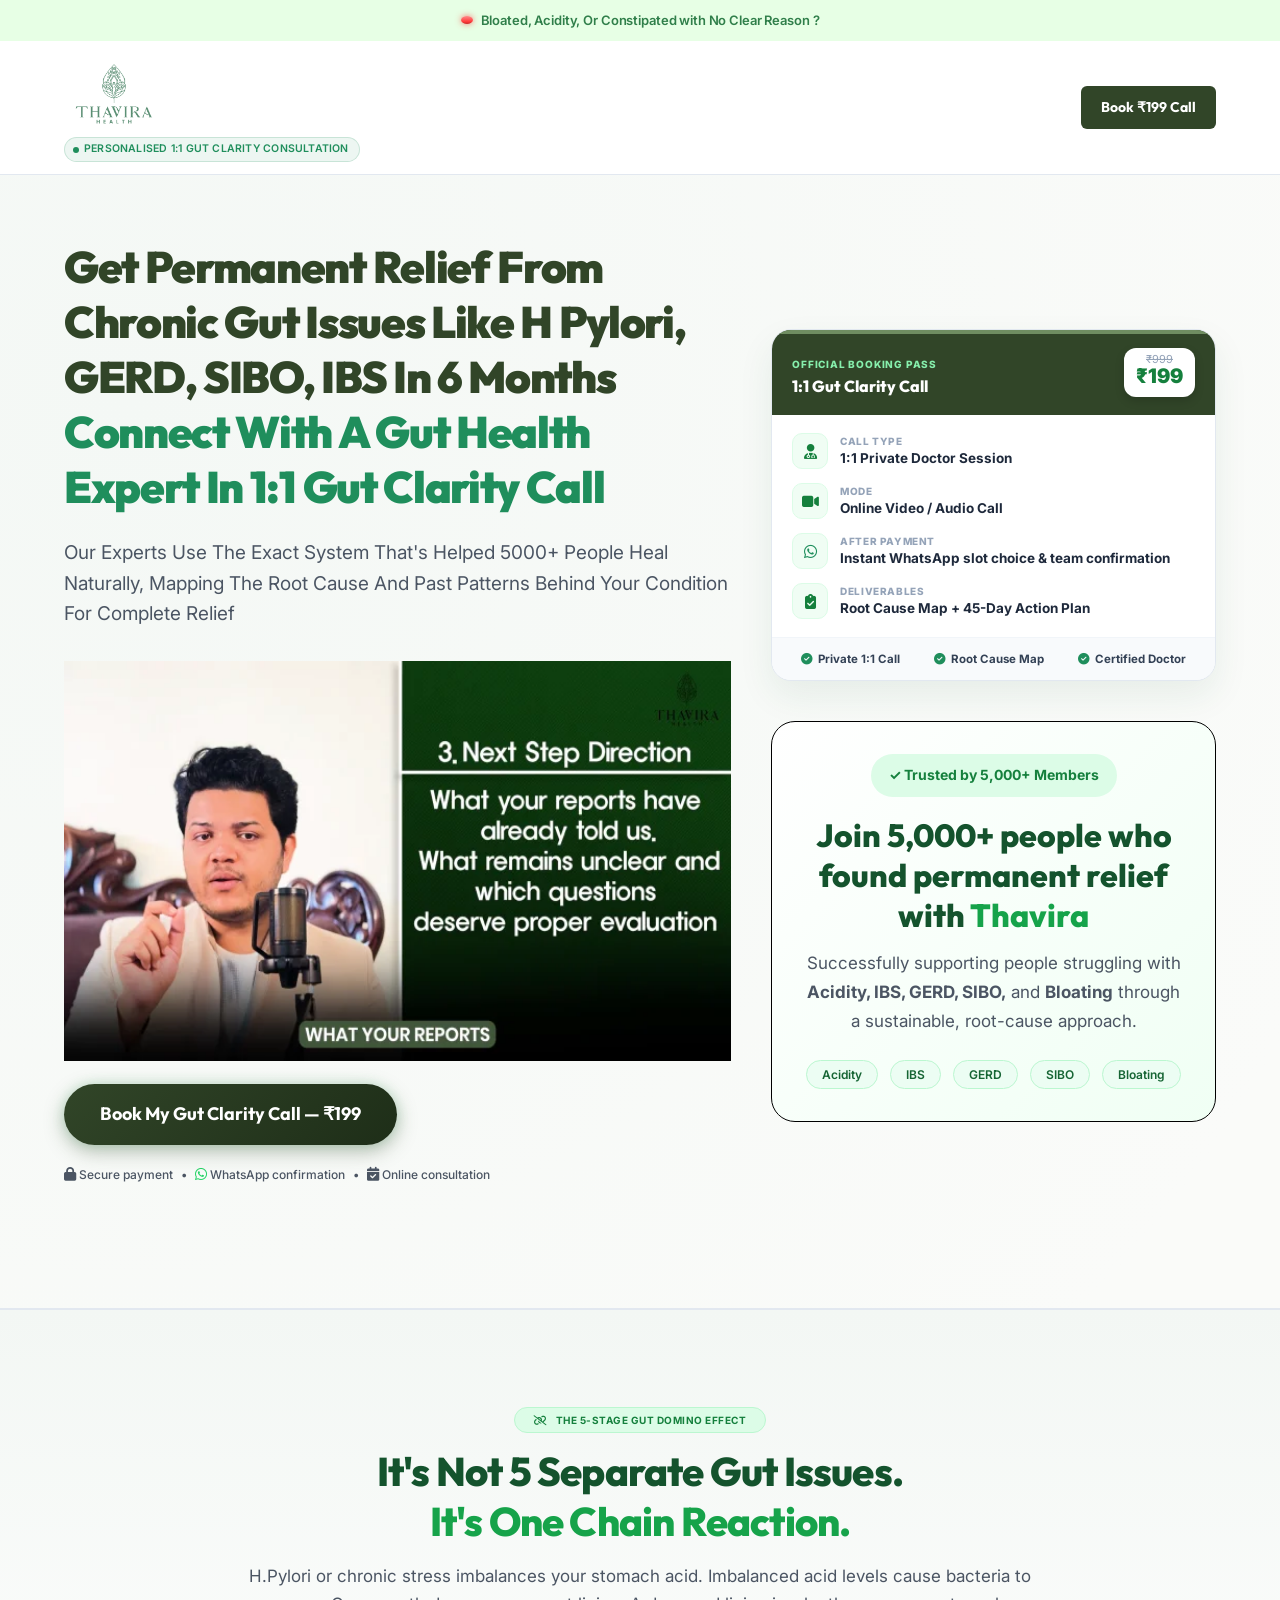
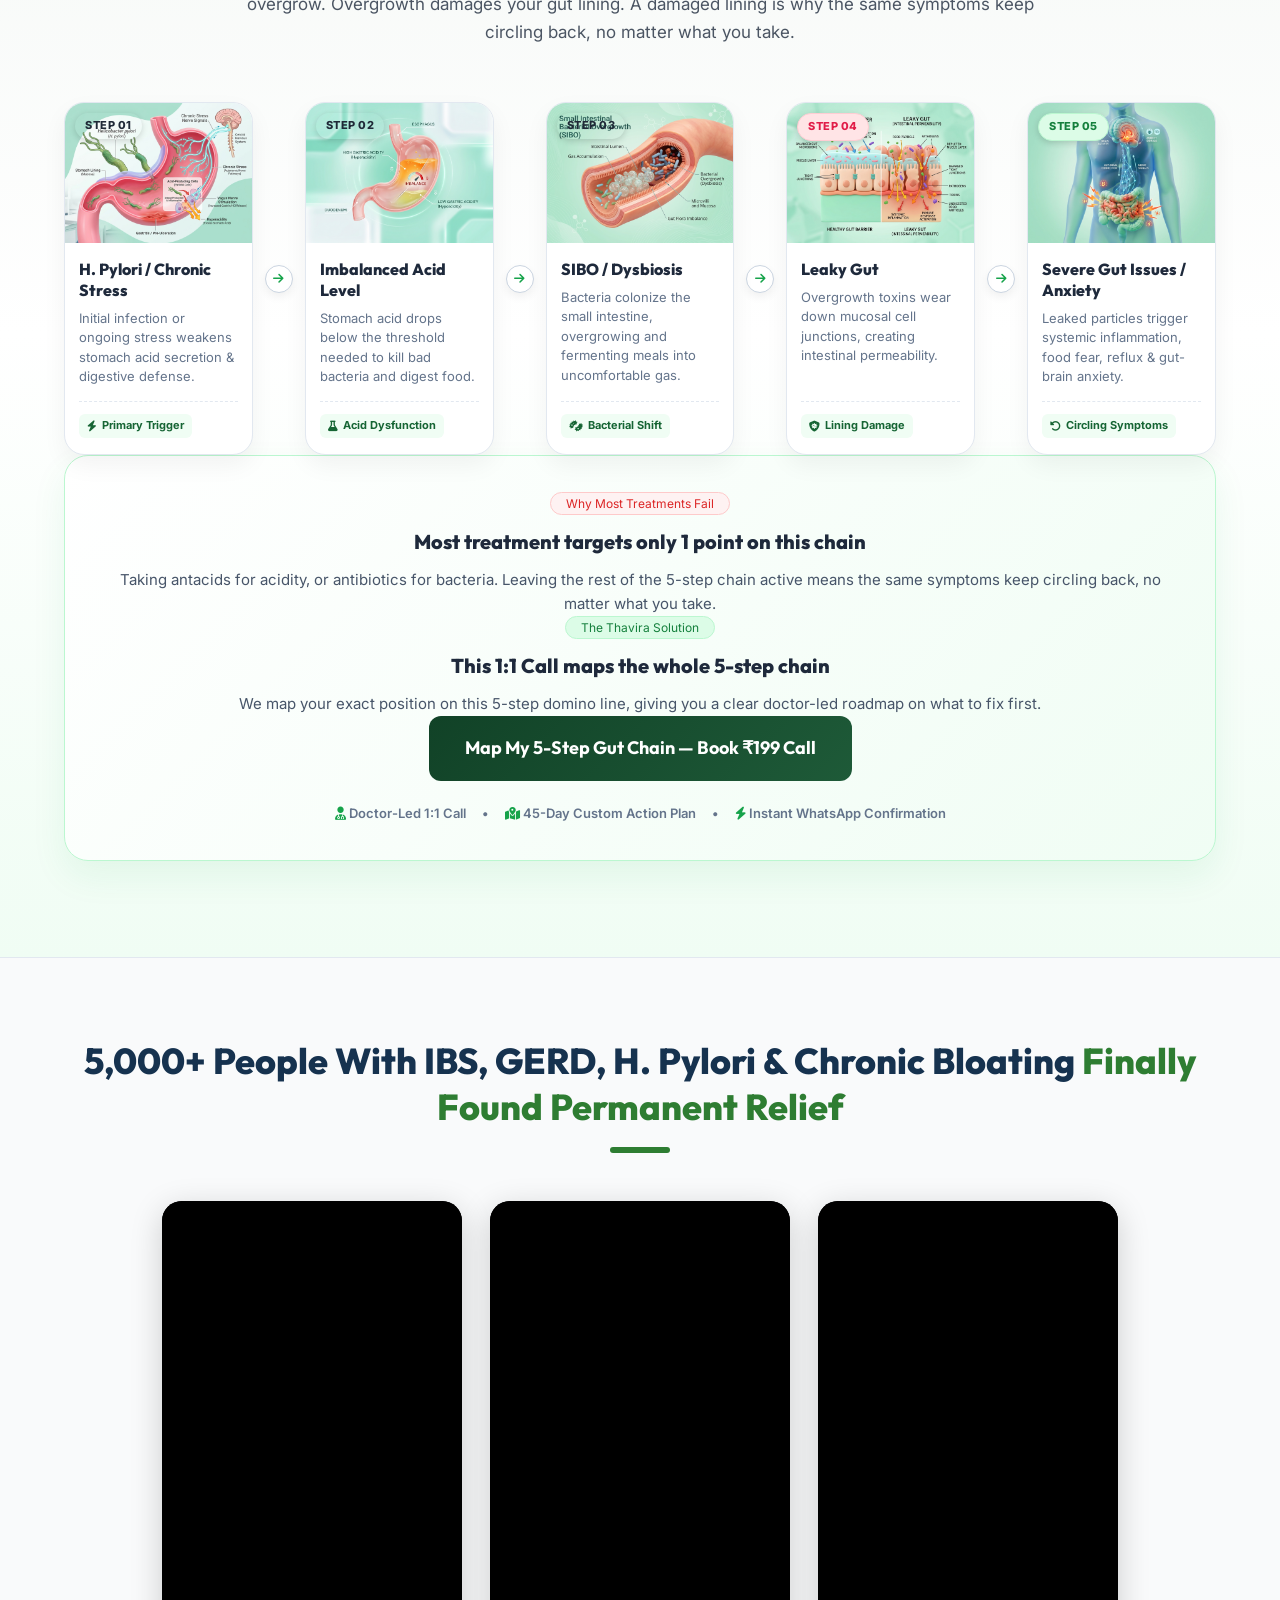
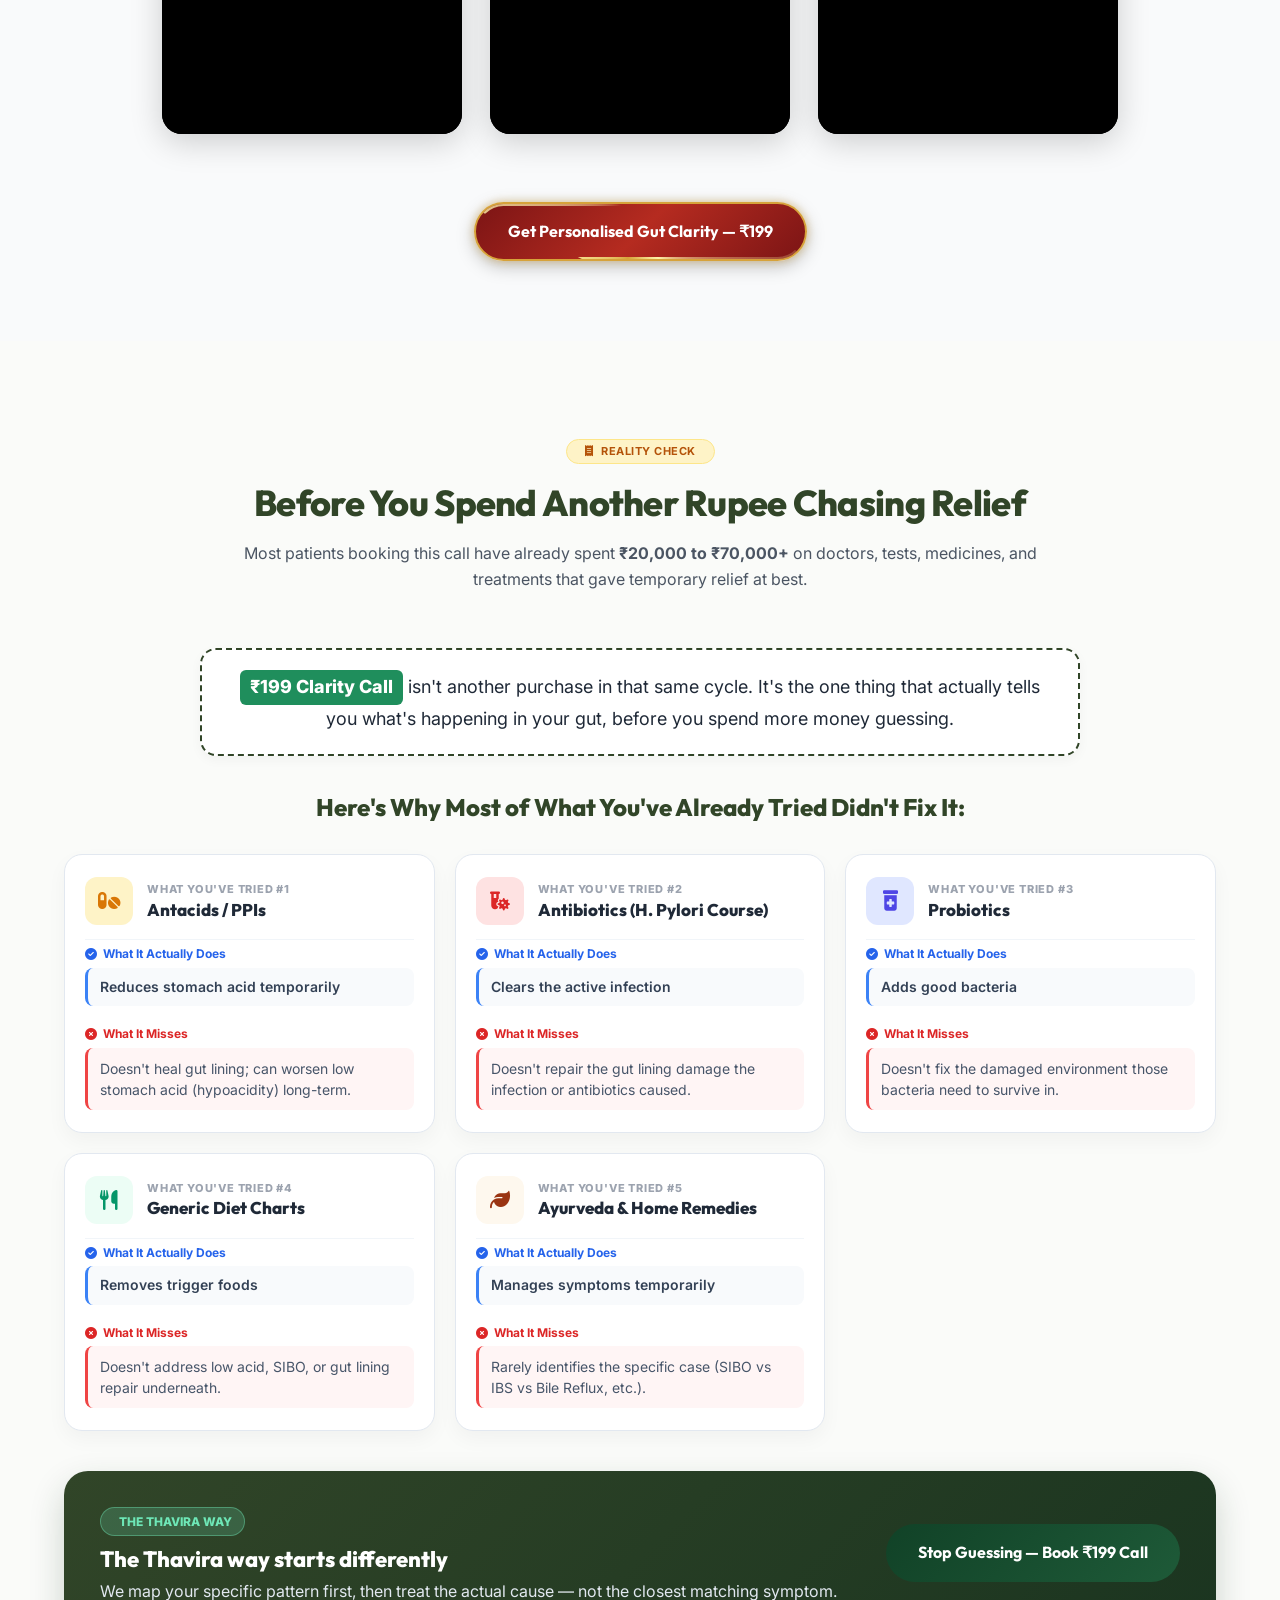
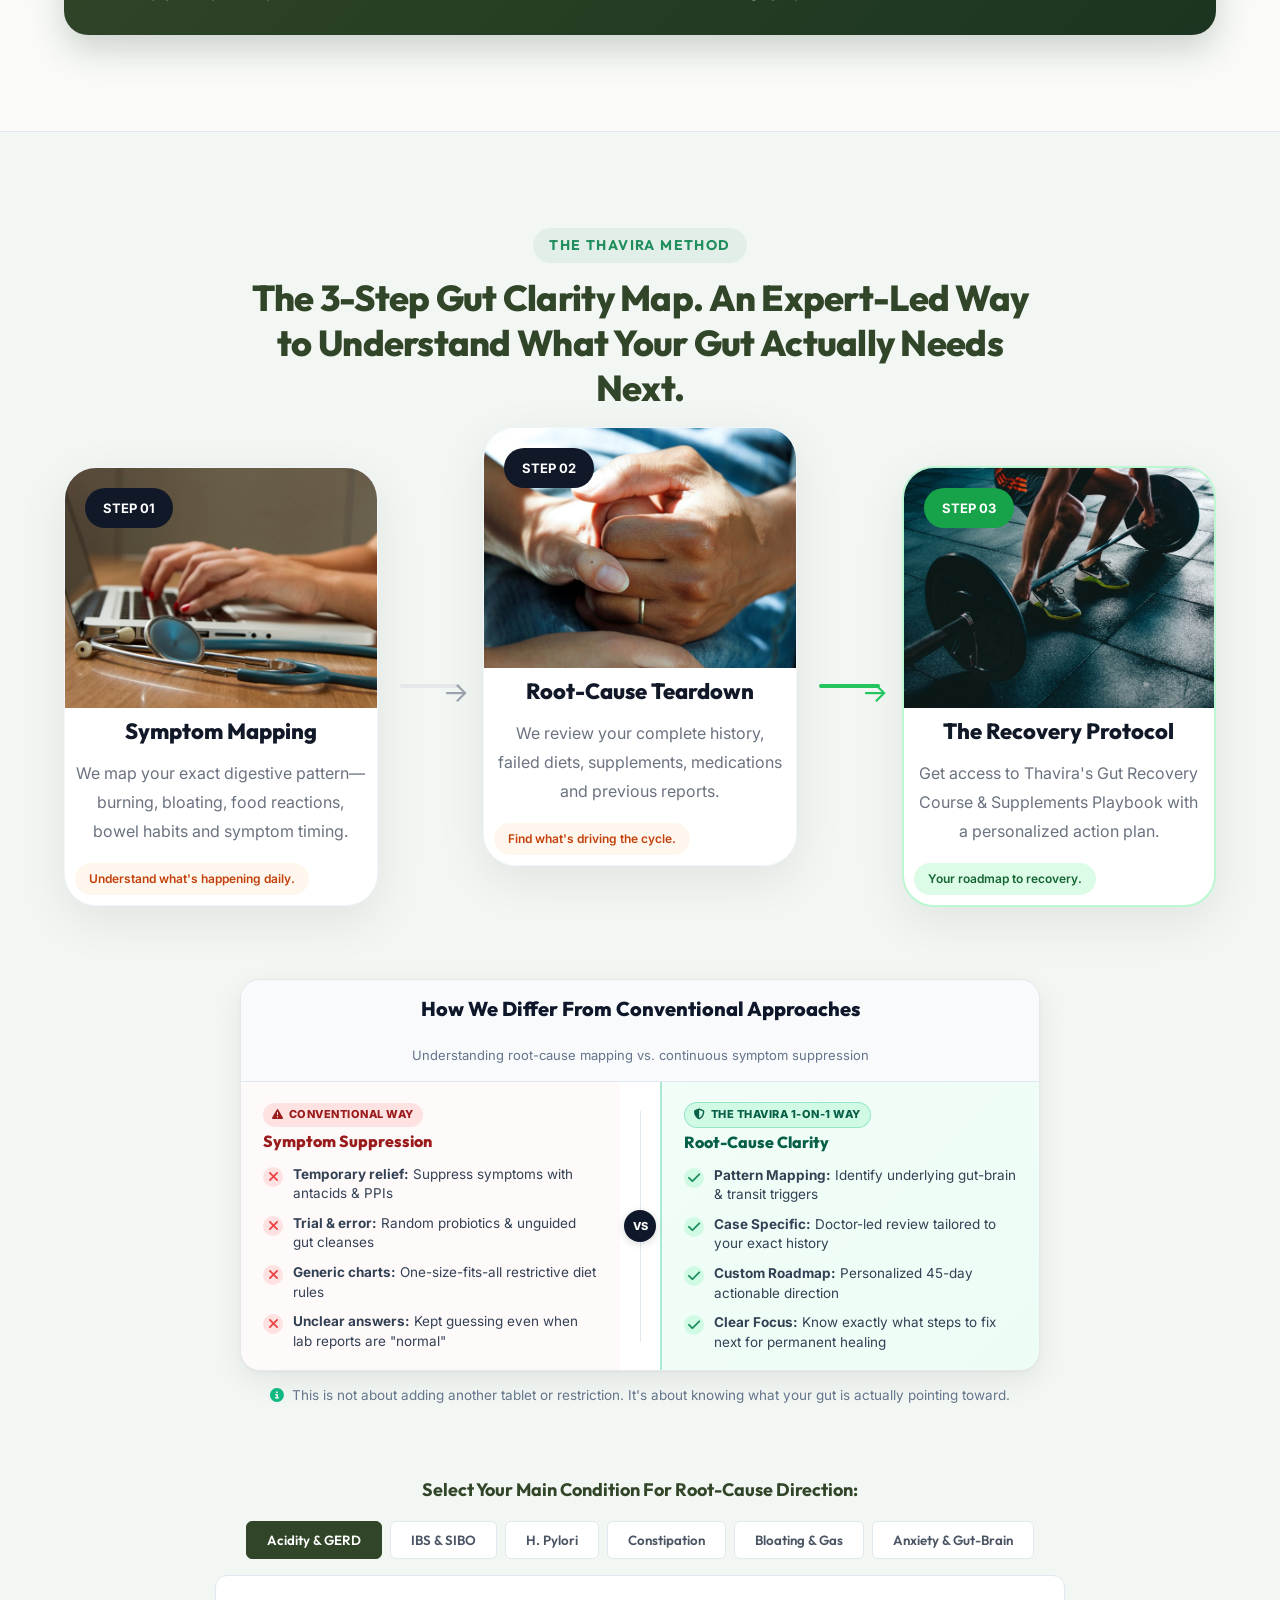
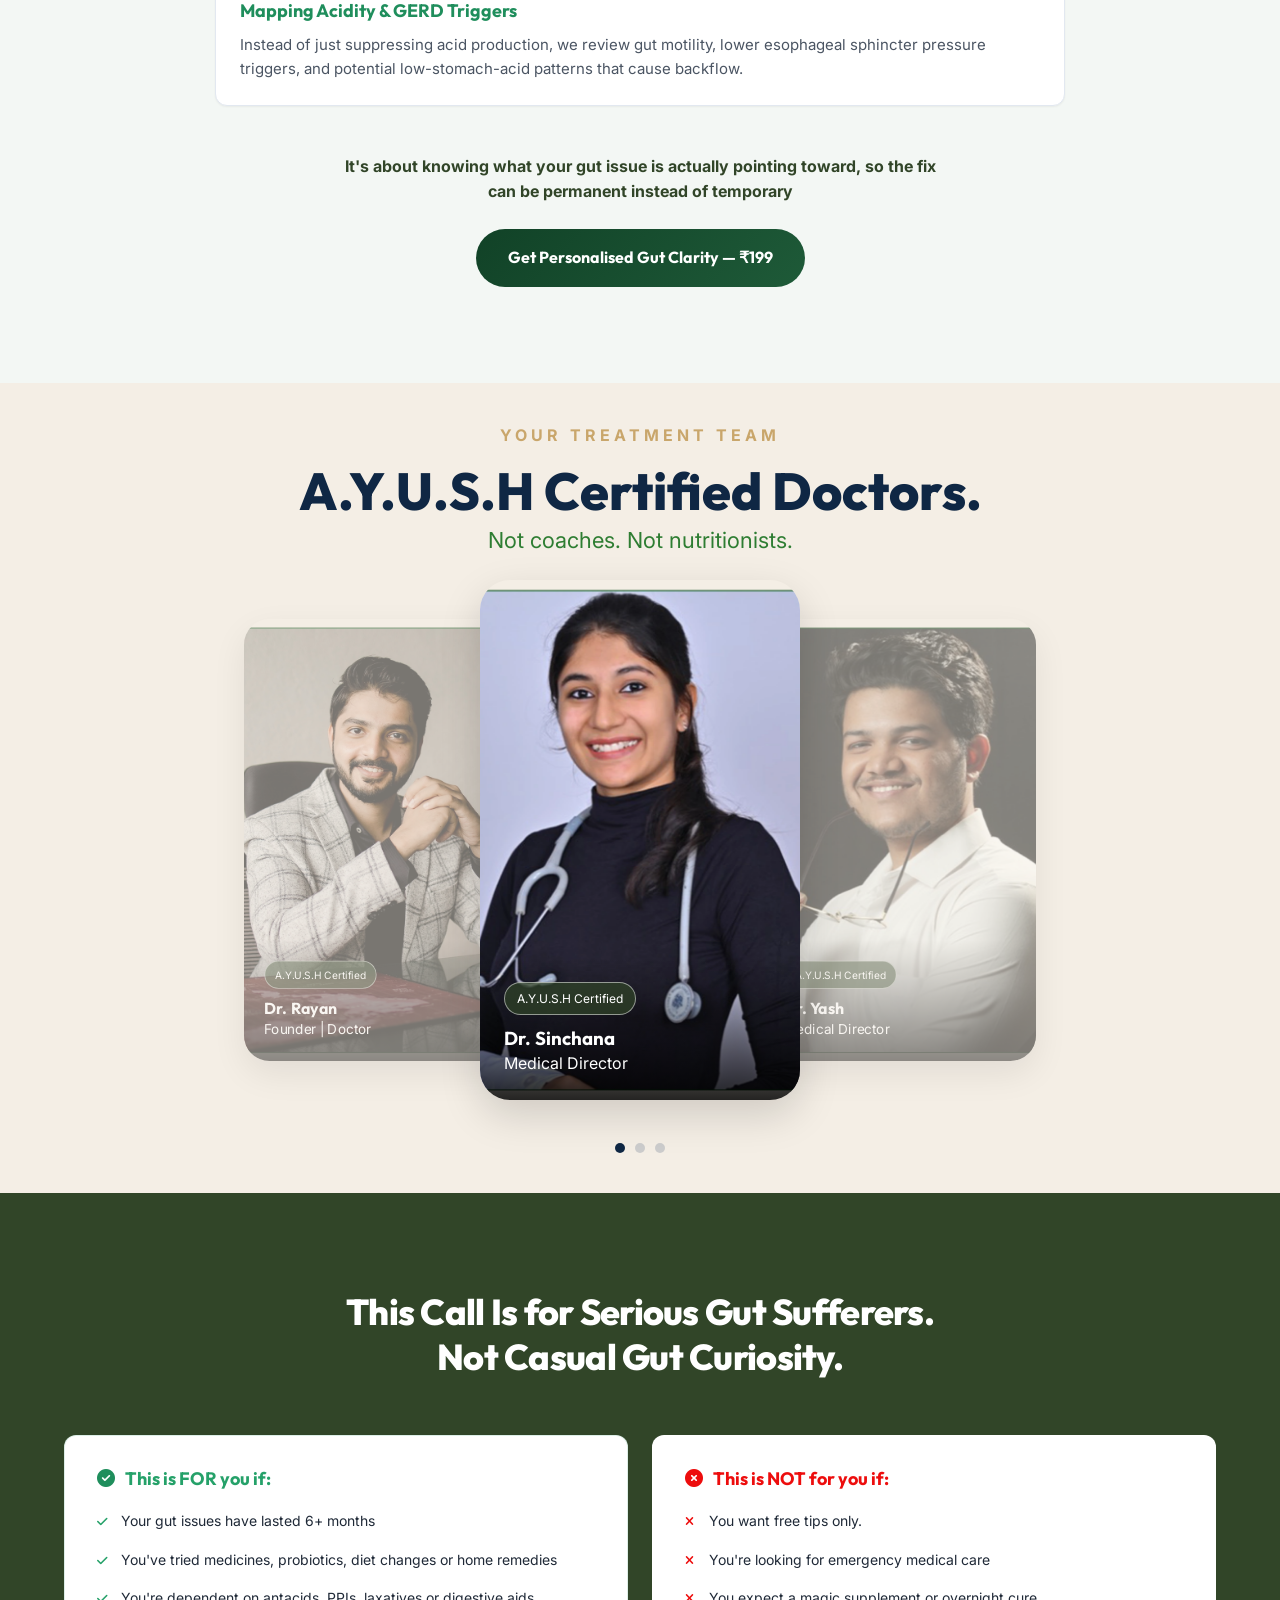
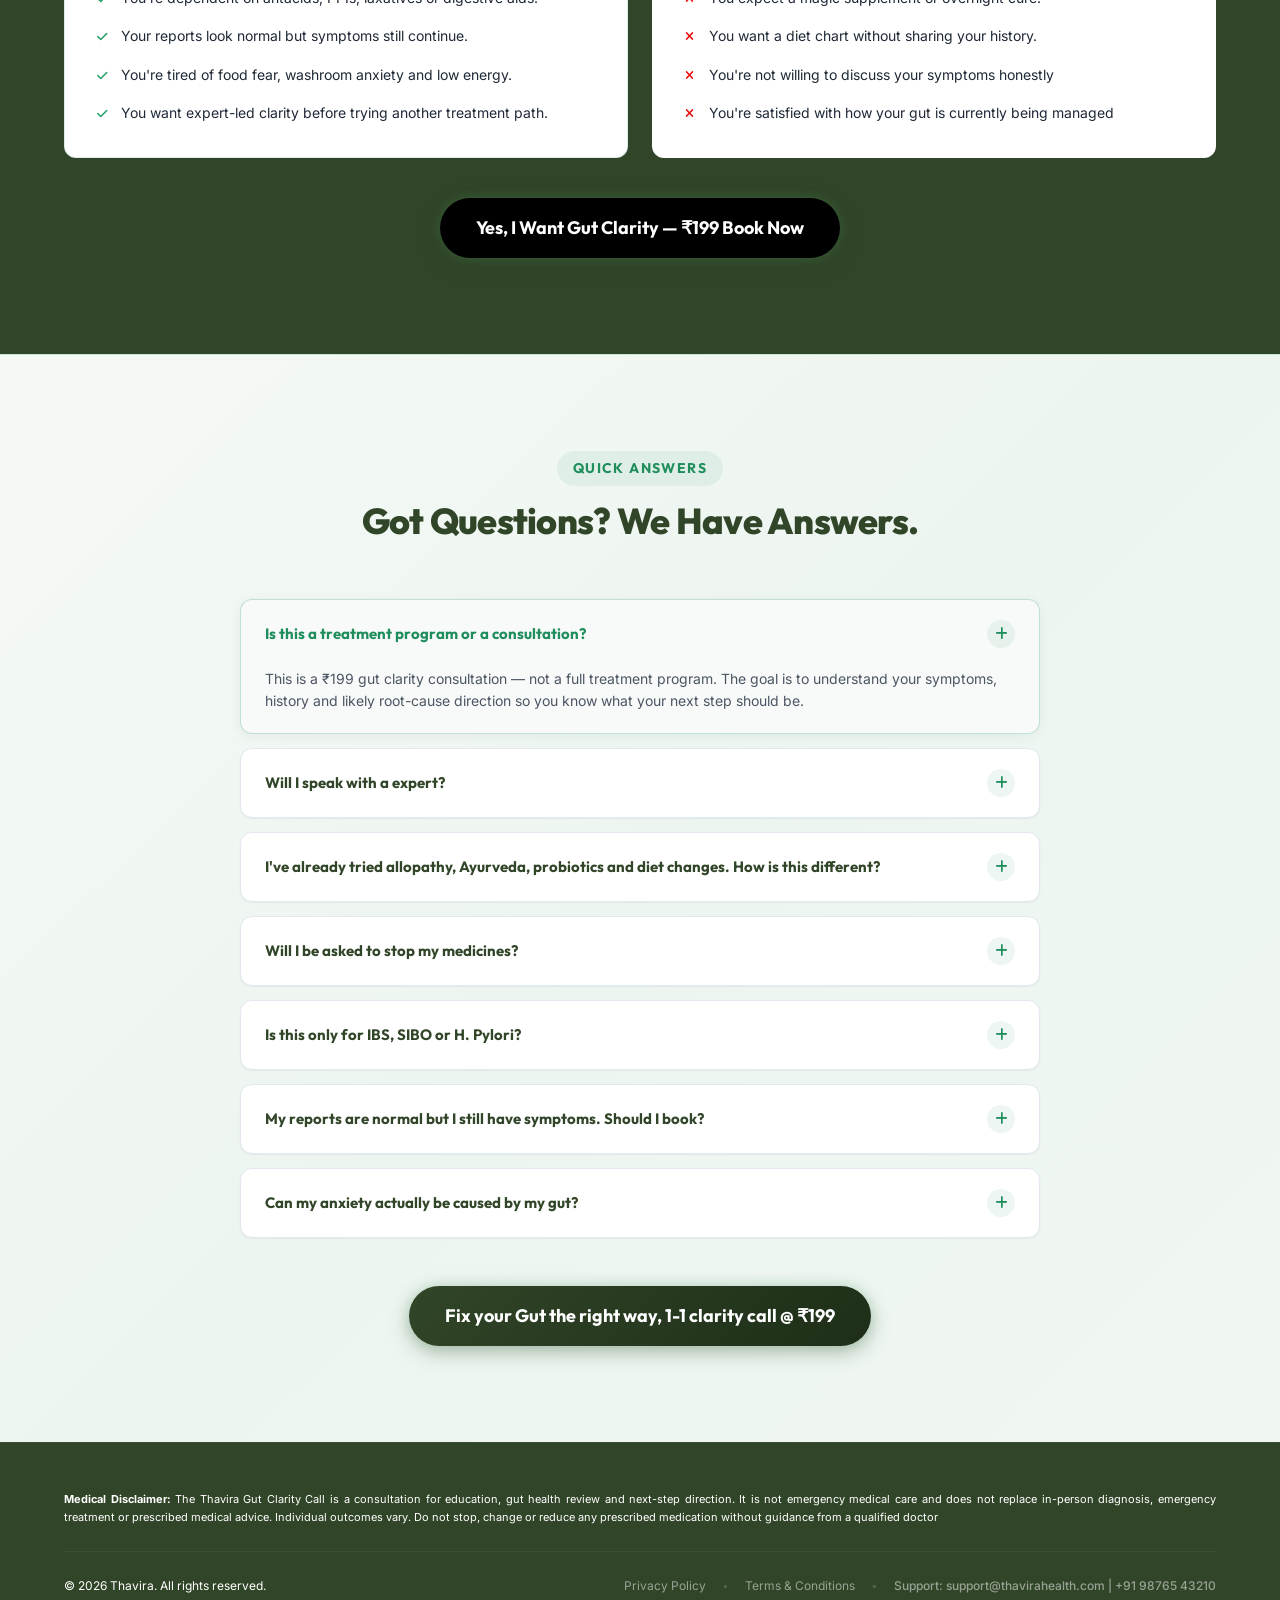
==== commit f7ec24f0: "video added on hero section" ====
--- a/index.html
+++ b/index.html
@@ -1,56 +1,43 @@
 <!doctype html>
 <html lang="en">
-  <head>
-    <meta charset="UTF-8" />
-    <meta
-      name="viewport"
-      content="width=device-width, initial-scale=1.0, maximum-scale=1.0, user-scalable=no"
-    />
-    <title>Thavira Gut Clarity Call - Doctor-Led 1:1 Consultation</title>
-    <meta
-      name="description"
-      content="Stop guessing why your gut issues keep coming back. Book a private 1:1 Gut Clarity Call for ₹199 and get a personalized 45-day next-step plan from an AYUSH-certified doctor."
-    />
-
-    <!-- Preload LCP image — eliminates render-blocking image discovery delay -->
-    <link
-      rel="preload"
-      href="images/Thavira_lp_banner.webp"
-      as="image"
-      fetchpriority="high"
-    />
-
-    <!-- Main stylesheet (critical — kept blocking for layout stability) -->
-    <link rel="stylesheet" href="style.css" />
-
-    <!-- Google Fonts — preconnect + non-blocking load (removes ~750 ms render block) -->
-    <link rel="preconnect" href="https://fonts.googleapis.com" />
-    <link rel="preconnect" href="https://fonts.gstatic.com" crossorigin />
+
+<head>
+  <meta charset="UTF-8" />
+  <meta name="viewport" content="width=device-width, initial-scale=1.0, maximum-scale=1.0, user-scalable=no" />
+  <title>Thavira Gut Clarity Call - Doctor-Led 1:1 Consultation</title>
+  <meta name="description"
+    content="Stop guessing why your gut issues keep coming back. Book a private 1:1 Gut Clarity Call for ₹199 and get a personalized 45-day next-step plan from an AYUSH-certified doctor." />
+
+  <!-- Hero section video -->
+  <script src="https://fast.wistia.com/assets/external/E-v1.js" async></script>
+
+  <!-- Preload LCP image — eliminates render-blocking image discovery delay -->
+  <link rel="preload" href="images/Thavira_lp_banner.webp" as="image" fetchpriority="high" />
+
+  <!-- Main stylesheet (critical — kept blocking for layout stability) -->
+  <link rel="stylesheet" href="style.css" />
+
+  <!-- Google Fonts — preconnect + non-blocking load (removes ~750 ms render block) -->
+  <link rel="preconnect" href="https://fonts.googleapis.com" />
+  <link rel="preconnect" href="https://fonts.gstatic.com" crossorigin />
+  <link
+    href="https://fonts.googleapis.com/css2?family=Inter:wght@300;400;500;600;700;800&family=Outfit:wght@400;500;600;700;800;900&display=swap"
+    rel="stylesheet" media="print" onload="this.media = 'all'" />
+  <noscript>
     <link
       href="https://fonts.googleapis.com/css2?family=Inter:wght@300;400;500;600;700;800&family=Outfit:wght@400;500;600;700;800;900&display=swap"
-      rel="stylesheet"
-      media="print"
-      onload="this.media = 'all'"
-    />
-    <noscript>
-      <link
-        href="https://fonts.googleapis.com/css2?family=Inter:wght@300;400;500;600;700;800&family=Outfit:wght@400;500;600;700;800;900&display=swap"
-        rel="stylesheet"
-      />
-    </noscript>
-
-    <!-- FontAwesome Icons — non-blocking (removes ~1,500 ms render block + 18 KB unused CSS) -->
-    <link
-      rel="stylesheet"
-      href="https://cdnjs.cloudflare.com/ajax/libs/font-awesome/6.4.0/css/all.min.css"
-    />
+      rel="stylesheet" />
+  </noscript>
+
+  <!-- FontAwesome Icons — non-blocking (removes ~1,500 ms render block + 18 KB unused CSS) -->
+  <link rel="stylesheet" href="https://cdnjs.cloudflare.com/ajax/libs/font-awesome/6.4.0/css/all.min.css" />
 
   <!-- Meta Pixel Code -->
   <script>
     !function (f, b, e, v, n, t, s) {
       if (f.fbq) return; n = f.fbq = function () {
         n.callMethod ?
-        n.callMethod.apply(n, arguments) : n.queue.push(arguments)
+          n.callMethod.apply(n, arguments) : n.queue.push(arguments)
       };
       if (!f._fbq) f._fbq = n; n.push = n; n.loaded = !0; n.version = '2.0';
       n.queue = []; t = b.createElement(e); t.async = !0;
@@ -65,1970 +52,1627 @@
       src="https://www.facebook.com/tr?id=1072765442043336&ev=PageView&noscript=1" /></noscript>
   <!-- End Meta Pixel Code -->
 
-    <!-- Google Tag Manager -->
-    <script>
-      (function (w, d, s, l, i) {
-        w[l] = w[l] || [];
-        w[l].push({ "gtm.start": new Date().getTime(), event: "gtm.js" });
-        var f = d.getElementsByTagName(s)[0],
-          j = d.createElement(s),
-          dl = l != "dataLayer" ? "&l=" + l : "";
-        j.async = true;
-        j.src = "https://www.googletagmanager.com/gtm.js?id=" + i + dl;
-        f.parentNode.insertBefore(j, f);
-      })(window, document, "script", "dataLayer", "GTM-PWNDMP7F");
-    </script>
-    <!-- End Google Tag Manager -->
-
-    <style>
-      #diverVictoryBtn {
-        display: inline-flex;
-        align-items: center;
-        justify-content: center;
-        box-sizing: border-box;
-        position: relative;
-        z-index: 1;
-        overflow: hidden;
-        border-radius: 50px;
-        text-decoration: none;
-        color: #fff;
-        font-size: 16px;
-        font-weight: 700;
-        line-height: 1.4;
-
-        /* Red button */
-        background: linear-gradient(135deg, #7d1515, #b52b20, #7d1515);
-
-        /* Gold border */
-        border: 2px solid #d6a23a;
-
-        /* Glow */
-        box-shadow:
-          0 0 8px rgba(214, 162, 58, 0.5),
-          0 5px 18px rgba(0, 0, 0, 0.25);
-
-        transition: all 0.3s ease;
-      }
-
-      /* Hindi text */
-      #diverVictoryBtn span {
-        position: relative;
-        z-index: 3;
-        width: 100%;
-        text-align: center;
-      }
-
-      /* Animated gold border */
-      #diverVictoryBtn::after {
-        content: "";
-        position: absolute;
-
-        width: 180%;
-        height: 180%;
-
-        top: -40%;
-        left: -40%;
-
-        background: conic-gradient(
-          transparent,
+  <!-- Google Tag Manager -->
+  <script>
+    (function (w, d, s, l, i) {
+      w[l] = w[l] || [];
+      w[l].push({ "gtm.start": new Date().getTime(), event: "gtm.js" });
+      var f = d.getElementsByTagName(s)[0],
+        j = d.createElement(s),
+        dl = l != "dataLayer" ? "&l=" + l : "";
+      j.async = true;
+      j.src = "https://www.googletagmanager.com/gtm.js?id=" + i + dl;
+      f.parentNode.insertBefore(j, f);
+    })(window, document, "script", "dataLayer", "GTM-PWNDMP7F");
+  </script>
+  <!-- End Google Tag Manager -->
+
+  <style>
+    #diverVictoryBtn {
+      display: inline-flex;
+      align-items: center;
+      justify-content: center;
+      box-sizing: border-box;
+      position: relative;
+      z-index: 1;
+      overflow: hidden;
+      border-radius: 50px;
+      text-decoration: none;
+      color: #fff;
+      font-size: 16px;
+      font-weight: 700;
+      line-height: 1.4;
+
+      /* Red button */
+      background: linear-gradient(135deg, #7d1515, #b52b20, #7d1515);
+
+      /* Gold border */
+      border: 2px solid #d6a23a;
+
+      /* Glow */
+      box-shadow:
+        0 0 8px rgba(214, 162, 58, 0.5),
+        0 5px 18px rgba(0, 0, 0, 0.25);
+
+      transition: all 0.3s ease;
+    }
+
+    /* Hindi text */
+    #diverVictoryBtn span {
+      position: relative;
+      z-index: 3;
+      width: 100%;
+      text-align: center;
+    }
+
+    /* Animated gold border */
+    #diverVictoryBtn::after {
+      content: "";
+      position: absolute;
+
+      width: 180%;
+      height: 180%;
+
+      top: -40%;
+      left: -40%;
+
+      background: conic-gradient(transparent,
           transparent,
           #fff2a8,
           #d6a23a,
           #fff2a8,
           transparent,
-          transparent
-        );
-
-        animation: goldBorder 3s linear infinite;
-
-        z-index: 0;
+          transparent);
+
+      animation: goldBorder 3s linear infinite;
+
+      z-index: 0;
+    }
+
+    /* Inner red layer */
+    #diverVictoryBtn::before {
+      content: "";
+      position: absolute;
+
+      inset: 2px;
+      border-radius: 48px;
+
+      background: linear-gradient(135deg, #7d1515, #b52b20, #7d1515);
+
+      z-index: 1;
+    }
+
+    .wistia_embed {
+      margin-bottom: 23px;
+      width: 100%;
+      height: 400px;
+    }
+
+    /* Border animation */
+    @keyframes goldBorder {
+      0% {
+        transform: rotate(0deg);
       }
 
-      /* Inner red layer */
-      #diverVictoryBtn::before {
-        content: "";
-        position: absolute;
-
-        inset: 2px;
-        border-radius: 48px;
-
-        background: linear-gradient(135deg, #7d1515, #b52b20, #7d1515);
-
-        z-index: 1;
+      100% {
+        transform: rotate(360deg);
       }
-
-      /* Border animation */
-      @keyframes goldBorder {
-        0% {
-          transform: rotate(0deg);
-        }
-
-        100% {
-          transform: rotate(360deg);
-        }
+    }
+
+    /* Hover */
+    #diverVictoryBtn:hover {
+      transform: translateY(-3px) scale(1.04);
+
+      box-shadow:
+        0 0 10px rgba(214, 162, 58, 0.9),
+        0 0 25px rgba(214, 162, 58, 0.7),
+        0 8px 25px rgba(0, 0, 0, 0.3);
+    }
+
+    /* Hover background */
+    #diverVictoryBtn:hover::before {
+      background: linear-gradient(135deg, #a92323, #d08a25, #a92323);
+    }
+
+    /* Click */
+    #diverVictoryBtn:active {
+      transform: scale(0.97);
+    }
+
+    #diverVictoryBtn span {
+      position: relative;
+      z-index: 3;
+      width: 100%;
+      text-align: center;
+    }
+
+    @media (max-width: 768px) {
+      .wistia_embed {
+        height: 184px;
       }
-
-      /* Hover */
-      #diverVictoryBtn:hover {
-        transform: translateY(-3px) scale(1.04);
-
-        box-shadow:
-          0 0 10px rgba(214, 162, 58, 0.9),
-          0 0 25px rgba(214, 162, 58, 0.7),
-          0 8px 25px rgba(0, 0, 0, 0.3);
-      }
-
-      /* Hover background */
-      #diverVictoryBtn:hover::before {
-        background: linear-gradient(135deg, #a92323, #d08a25, #a92323);
-      }
-
-      /* Click */
-      #diverVictoryBtn:active {
-        transform: scale(0.97);
-      }
-
-      #diverVictoryBtn span {
-    position: relative;
-    z-index: 3;
-    width: 100%;
-    text-align: center;
-}
-    </style>
-  </head>
-
-  <body>
-    <!-- Google Tag Manager (noscript) -->
-    <noscript
-      ><iframe
-        src="https://www.googletagmanager.com/ns.html?id=GTM-PWNDMP7F"
-        height="0"
-        width="0"
-        style="display: none; visibility: hidden"
-      ></iframe
-    ></noscript>
-    <!-- End Google Tag Manager (noscript) -->
-
-    <!-- SECTION 00 — Qualifier Bar -->
-    <div class="qualifier-bar">
-      <div class="container qualifier-container">
-        <div class="live-dot"></div>
-        <p class="qualifier-text">
-          Bloated, Acidity, Or Constipated with No Clear Reason ?
+    }
+  </style>
+</head>
+
+<body>
+  <!-- Google Tag Manager (noscript) -->
+  <noscript><iframe src="https://www.googletagmanager.com/ns.html?id=GTM-PWNDMP7F" height="0" width="0"
+      style="display: none; visibility: hidden"></iframe></noscript>
+  <!-- End Google Tag Manager (noscript) -->
+
+  <!-- SECTION 00 — Qualifier Bar -->
+  <div class="qualifier-bar">
+    <div class="container qualifier-container">
+      <div class="live-dot"></div>
+      <p class="qualifier-text">
+        Bloated, Acidity, Or Constipated with No Clear Reason ?
+      </p>
+    </div>
+  </div>
+
+  <!-- SECTION 01 — Navigation -->
+  <nav class="main-nav" aria-label="Main navigation">
+    <div class="container nav-container">
+      <div class="logo-area">
+        <div class="logo-flex">
+          <img src="images/8.png" alt="Thavira" width="100" height="50" loading="eager" />
+        </div>
+        <span class="nav-micro-label">Personalised 1:1 Gut Clarity Consultation</span>
+      </div>
+      <div class="nav-actions">
+        <a href="https://pay1-1.fitumy.in/" class="btn btn-nav smooth-scroll">Book ₹199 Call</a>
+      </div>
+    </div>
+  </nav>
+
+  <!-- SECTION 02 — Hero / Above The Fold -->
+  <header class="hero-section">
+    <div class="container hero-container">
+      <div class="hero-content">
+        <h1 class="hero-headline">
+          Get Permanent Relief From Chronic Gut Issues Like H Pylori, GERD,
+          SIBO, IBS In 6 Months
+
+          <span class="highlight">
+            Connect With A Gut Health Expert In 1:1 Gut Clarity Call
+          </span>
+        </h1>
+
+        <p class="hero-subheadline">
+          Our Experts Use The Exact System That's Helped 5000+ People Heal
+          Naturally, Mapping The Root Cause And Past Patterns Behind Your
+          Condition For Complete Relief
         </p>
+
+
+        <div class="wistia_embed wistia_async_iet9ycnkvc">
+          <img src="/images/thumbnail_hero.webp" alt="Video thumbnail" style="width:100%; height:100%; display:block;">
+        </div>
+
+
+        <div class="hero-cta-wrapper">
+          <a href="https://pay1-1.fitumy.in/" class="btn btn-primary btn-hero pulse-glow smooth-scroll">
+            Book My Gut Clarity Call — ₹199
+          </a>
+          <div class="cta-microcopy">
+            <span><i class="fa-solid fa-lock" aria-hidden="true"></i> Secure
+              payment</span>
+            <span>•</span>
+            <span><i class="fa-brands fa-whatsapp text-whatsapp" aria-hidden="true"></i>
+              WhatsApp confirmation</span>
+            <span>•</span>
+            <span><i class="fa-solid fa-calendar-check" aria-hidden="true"></i>
+              Online consultation</span>
+          </div>
+        </div>
+      </div>
+
+      <div class="hero-visual">
+        <!-- Official Call Pass Card (Mobile First Premium Pass) -->
+        <div class="call-card-v2">
+          <div class="call-card-v2-header">
+            <div class="pass-title-group">
+              <span class="pass-tag">OFFICIAL BOOKING PASS</span>
+              <h3>1:1 Gut Clarity Call</h3>
+            </div>
+            <div class="price-badge-pill">
+              <span class="price-old">₹999</span>
+              <span class="price-current">₹199</span>
+            </div>
+          </div>
+
+          <div class="call-card-v2-body">
+            <div class="pass-detail-item">
+              <div class="detail-icon">
+                <i class="fa-solid fa-user-doctor" aria-hidden="true"></i>
+              </div>
+              <div class="detail-text">
+                <span class="detail-label">CALL TYPE</span>
+                <span class="detail-value">1:1 Private Doctor Session</span>
+              </div>
+            </div>
+
+            <div class="pass-detail-item">
+              <div class="detail-icon">
+                <i class="fa-solid fa-video" aria-hidden="true"></i>
+              </div>
+              <div class="detail-text">
+                <span class="detail-label">MODE</span>
+                <span class="detail-value">Online Video / Audio Call</span>
+              </div>
+            </div>
+
+            <div class="pass-detail-item">
+              <div class="detail-icon">
+                <i class="fa-brands fa-whatsapp text-success" aria-hidden="true"></i>
+              </div>
+              <div class="detail-text">
+                <span class="detail-label">AFTER PAYMENT</span>
+                <span class="detail-value">Instant WhatsApp slot choice &amp; team confirmation</span>
+              </div>
+            </div>
+
+            <div class="pass-detail-item">
+              <div class="detail-icon">
+                <i class="fa-solid fa-clipboard-check" aria-hidden="true"></i>
+              </div>
+              <div class="detail-text">
+                <span class="detail-label">DELIVERABLES</span>
+                <span class="detail-value">Root Cause Map + 45-Day Action Plan</span>
+              </div>
+            </div>
+          </div>
+
+          <div class="call-card-v2-footer">
+            <div class="trust-chip">
+              <i class="fa-solid fa-circle-check text-success" aria-hidden="true"></i>
+              Private 1:1 Call
+            </div>
+            <div class="trust-chip">
+              <i class="fa-solid fa-circle-check text-success" aria-hidden="true"></i>
+              Root Cause Map
+            </div>
+            <div class="trust-chip">
+              <i class="fa-solid fa-circle-check text-success" aria-hidden="true"></i>
+              Certified Doctor
+            </div>
+          </div>
+        </div>
+
+        <!-- Trust Section - Green Theme -->
+        <section class="trust-section" aria-label="Trust indicators">
+          <div class="trust-card">
+            <div class="trust-badge">✓ Trusted by 5,000+ Members</div>
+
+            <h3 class="trust-title">
+              Join 5,000+ people who found permanent relief with
+              <span>Thavira</span>
+            </h3>
+
+            <p class="trust-text">
+              Successfully supporting people struggling with
+              <strong>Acidity, IBS, GERD, SIBO,</strong> and
+              <strong>Bloating</strong> through a sustainable, root-cause
+              approach.
+            </p>
+
+            <div class="trust-tags">
+              <span>Acidity</span>
+              <span>IBS</span>
+              <span>GERD</span>
+              <span>SIBO</span>
+              <span>Bloating</span>
+            </div>
+          </div>
+        </section>
+
+        <style>
+          .trust-section {
+            padding-top: 40px;
+            display: flex;
+            justify-content: center;
+          }
+
+          .trust-card {
+            max-width: 850px;
+            width: 100%;
+            background: linear-gradient(135deg, #ffffff, #f0fff4);
+            border: 1px solid #000000;
+            border-radius: 24px;
+            padding: 32px;
+            text-align: center;
+          }
+
+          .trust-badge {
+            display: inline-flex;
+            align-items: center;
+            gap: 8px;
+            background: #dcfce7;
+            color: #15803d;
+            font-weight: 700;
+            font-size: 14px;
+            padding: 10px 18px;
+            border-radius: 999px;
+            margin-bottom: 18px;
+          }
+
+          .trust-title {
+            font-size: 32px;
+            line-height: 1.25;
+            font-weight: 800;
+            color: #14532d;
+            margin: 0 0 14px;
+          }
+
+          .trust-title span {
+            color: #16a34a;
+          }
+
+          .trust-text {
+            font-size: 17px;
+            color: #4b5563;
+            max-width: 650px;
+            margin: 0 auto 24px;
+            line-height: 1.7;
+          }
+
+          .trust-tags {
+            display: flex;
+            flex-wrap: wrap;
+            justify-content: center;
+            gap: 12px;
+          }
+
+          .trust-tags span {
+            background: #ecfdf3;
+            color: #166534;
+            border: 1px solid #bbf7d0;
+            padding: 4px 15px;
+            border-radius: 999px;
+            font-size: 12px;
+            font-weight: 600;
+          }
+
+          @media (max-width: 768px) {
+            .trust-card {
+              padding: 25px 15px;
+            }
+
+            .trust-title {
+              font-size: 18px;
+            }
+
+            .trust-text {
+              font-size: 13px;
+            }
+          }
+        </style>
       </div>
     </div>
-
-    <!-- SECTION 01 — Navigation -->
-    <nav class="main-nav" aria-label="Main navigation">
-      <div class="container nav-container">
-        <div class="logo-area">
-          <div class="logo-flex">
-            <img
-              src="images/8.png"
-              alt="Thavira"
-              width="100"
-              height="50"
-              loading="eager"
-            />
-          </div>
-          <span class="nav-micro-label"
-            >Personalised 1:1 Gut Clarity Consultation</span
-          >
-        </div>
-        <div class="nav-actions">
-          <a href="https://pay1-1.fitumy.in/" class="btn btn-nav smooth-scroll"
-            >Book ₹199 Call</a
-          >
-        </div>
-      </div>
-    </nav>
-
-    <!-- SECTION 02 — Hero / Above The Fold -->
-    <header class="hero-section">
-      <div class="container hero-container">
-        <div class="hero-content">
-          <h1 class="hero-headline">
-            Get Permanent Relief From Chronic Gut Issues Like H Pylori, GERD,
-            SIBO, IBS In 6 Months
-
-            <span class="highlight">
-              Connect With A Gut Health Expert In 1:1 Gut Clarity Call
-            </span>
-          </h1>
-
-          <p class="hero-subheadline">
-            Our Experts Use The Exact System That's Helped 5000+ People Heal
-            Naturally, Mapping The Root Cause And Past Patterns Behind Your
-            Condition For Complete Relief
-          </p>
-
-          <img
-            style="border-radius: 10px; margin-bottom: 22px"
-            src="images/Thavira_lp_banner.webp"
-            alt="Thavira Gut Clarity Call – doctor-led 1:1 consultation for chronic gut issues"
-            width="620"
-            height="414"
-            fetchpriority="high"
-            loading="eager"
-          />
-
-          <div class="hero-cta-wrapper">
-            <a
-              href="https://pay1-1.fitumy.in/"
-              class="btn btn-primary btn-hero pulse-glow smooth-scroll"
-            >
-              Book My Gut Clarity Call — ₹199
-            </a>
-            <div class="cta-microcopy">
-              <span
-                ><i class="fa-solid fa-lock" aria-hidden="true"></i> Secure
-                payment</span
-              >
-              <span>•</span>
-              <span
-                ><i
-                  class="fa-brands fa-whatsapp text-whatsapp"
-                  aria-hidden="true"
-                ></i>
-                WhatsApp confirmation</span
-              >
-              <span>•</span>
-              <span
-                ><i class="fa-solid fa-calendar-check" aria-hidden="true"></i>
-                Online consultation</span
-              >
-            </div>
-          </div>
-        </div>
-
-        <div class="hero-visual">
-          <!-- Official Call Pass Card (Mobile First Premium Pass) -->
-          <div class="call-card-v2">
-            <div class="call-card-v2-header">
-              <div class="pass-title-group">
-                <span class="pass-tag">OFFICIAL BOOKING PASS</span>
-                <h3>1:1 Gut Clarity Call</h3>
+  </header>
+
+  <!-- SECTION 04.5 — The 5-Step Gut Chain Reaction (Light Theme Event Flow) -->
+  <section class="chain-reaction-section section-padding bg-light-chain">
+    <div class="container">
+      <div class="section-header text-center">
+        <div class="chain-badge-wrapper">
+          <span class="chain-badge-light">
+            <i class="fa-solid fa-link-slash" aria-hidden="true"></i> THE
+            5-STAGE GUT DOMINO EFFECT
+          </span>
+        </div>
+        <h2 class="section-title chain-title-light">
+          It's Not 5 Separate Gut Issues. <br />
+          <span class="text-mint-highlight">It's One Chain Reaction.</span>
+        </h2>
+        <p class="section-subheadline text-muted-dark">
+          H.Pylori or chronic stress imbalances your stomach acid. Imbalanced
+          acid levels cause bacteria to overgrow. Overgrowth damages your gut
+          lining. A damaged lining is why the same symptoms keep circling
+          back, no matter what you take.
+        </p>
+      </div>
+
+      <!-- 5-Stage Visual Domino Flowchart -->
+      <div class="chain-flow-wrapper">
+        <div class="chain-flow-grid five-steps-grid">
+          <!-- Step 1 -->
+          <div class="chain-card light-card step-1">
+            <div class="chain-card-img-wrap">
+              <img src="images/step1_stress_pylori.jpg" alt="H. Pylori or Chronic Stress initial trigger"
+                loading="lazy" />
+              <span class="stage-pill-light pill-red">STEP 01</span>
+            </div>
+            <div class="chain-card-content">
+              <h3 class="chain-card-title-light">
+                H. Pylori / Chronic Stress
+              </h3>
+              <p class="chain-card-desc-light">
+                Initial infection or ongoing stress weakens stomach acid
+                secretion &amp; digestive defense.
+              </p>
+              <div class="chain-card-footer-light">
+                <span class="tag-label-light"><i class="fa-solid fa-bolt" aria-hidden="true"></i> Primary
+                  Trigger</span>
               </div>
-              <div class="price-badge-pill">
-                <span class="price-old">₹999</span>
-                <span class="price-current">₹199</span>
+            </div>
+          </div>
+
+          <!-- Step Arrow 1 -->
+          <div class="chain-connector-light" aria-hidden="true">
+            <div class="arrow-circle">
+              <i class="fa-solid fa-arrow-right" aria-hidden="true"></i>
+            </div>
+          </div>
+
+          <!-- Step 2 -->
+          <div class="chain-card light-card step-2">
+            <div class="chain-card-img-wrap">
+              <img src="images/step2_acid_imbalance.jpg" alt="Imbalanced stomach acid level" loading="lazy" />
+              <span class="stage-pill-light pill-amber">STEP 02</span>
+            </div>
+            <div class="chain-card-content">
+              <h3 class="chain-card-title-light">Imbalanced Acid Level</h3>
+              <p class="chain-card-desc-light">
+                Stomach acid drops below the threshold needed to kill bad
+                bacteria and digest food.
+              </p>
+              <div class="chain-card-footer-light">
+                <span class="tag-label-light"><i class="fa-solid fa-flask" aria-hidden="true"></i> Acid
+                  Dysfunction</span>
               </div>
             </div>
-
-            <div class="call-card-v2-body">
-              <div class="pass-detail-item">
-                <div class="detail-icon">
-                  <i class="fa-solid fa-user-doctor" aria-hidden="true"></i>
-                </div>
-                <div class="detail-text">
-                  <span class="detail-label">CALL TYPE</span>
-                  <span class="detail-value">1:1 Private Doctor Session</span>
-                </div>
+          </div>
+
+          <!-- Step Arrow 2 -->
+          <div class="chain-connector-light" aria-hidden="true">
+            <div class="arrow-circle">
+              <i class="fa-solid fa-arrow-right" aria-hidden="true"></i>
+            </div>
+          </div>
+
+          <!-- Step 3 -->
+          <div class="chain-card light-card step-3">
+            <div class="chain-card-img-wrap">
+              <img src="images/step3_sibo_dysbiosis.jpg" alt="SIBO and Dysbiosis bacterial overgrowth" loading="lazy" />
+              <span class="stage-pill-light pill-orange">STEP 03</span>
+            </div>
+            <div class="chain-card-content">
+              <h3 class="chain-card-title-light">SIBO / Dysbiosis</h3>
+              <p class="chain-card-desc-light">
+                Bacteria colonize the small intestine, overgrowing and
+                fermenting meals into uncomfortable gas.
+              </p>
+              <div class="chain-card-footer-light">
+                <span class="tag-label-light"><i class="fa-solid fa-bacteria" aria-hidden="true"></i>
+                  Bacterial Shift</span>
               </div>
-
-              <div class="pass-detail-item">
-                <div class="detail-icon">
-                  <i class="fa-solid fa-video" aria-hidden="true"></i>
-                </div>
-                <div class="detail-text">
-                  <span class="detail-label">MODE</span>
-                  <span class="detail-value">Online Video / Audio Call</span>
-                </div>
+            </div>
+          </div>
+
+          <!-- Step Arrow 3 -->
+          <div class="chain-connector-light" aria-hidden="true">
+            <div class="arrow-circle">
+              <i class="fa-solid fa-arrow-right" aria-hidden="true"></i>
+            </div>
+          </div>
+
+          <!-- Step 4 -->
+          <div class="chain-card light-card step-4">
+            <div class="chain-card-img-wrap">
+              <img src="images/step4_leaky_gut.jpg" alt="Leaky gut lining damaged barrier" loading="lazy" />
+              <span class="stage-pill-light pill-rose">STEP 04</span>
+            </div>
+            <div class="chain-card-content">
+              <h3 class="chain-card-title-light">Leaky Gut</h3>
+              <p class="chain-card-desc-light">
+                Overgrowth toxins wear down mucosal cell junctions, creating
+                intestinal permeability.
+              </p>
+              <div class="chain-card-footer-light">
+                <span class="tag-label-light"><i class="fa-solid fa-shield-virus" aria-hidden="true"></i>
+                  Lining Damage</span>
               </div>
-
-              <div class="pass-detail-item">
-                <div class="detail-icon">
-                  <i
-                    class="fa-brands fa-whatsapp text-success"
-                    aria-hidden="true"
-                  ></i>
-                </div>
-                <div class="detail-text">
-                  <span class="detail-label">AFTER PAYMENT</span>
-                  <span class="detail-value"
-                    >Instant WhatsApp slot choice &amp; team confirmation</span
-                  >
-                </div>
+            </div>
+          </div>
+
+          <!-- Step Arrow 4 -->
+          <div class="chain-connector-light" aria-hidden="true">
+            <div class="arrow-circle">
+              <i class="fa-solid fa-arrow-right" aria-hidden="true"></i>
+            </div>
+          </div>
+
+          <!-- Step 5 -->
+          <div class="chain-card light-card step-5">
+            <div class="chain-card-img-wrap">
+              <img src="images/step5_gut_brain_anxiety.jpg" alt="Severe gut issues and anxiety symptoms"
+                loading="lazy" />
+              <span class="stage-pill-light pill-green">STEP 05</span>
+            </div>
+            <div class="chain-card-content">
+              <h3 class="chain-card-title-light">
+                Severe Gut Issues / Anxiety
+              </h3>
+              <p class="chain-card-desc-light">
+                Leaked particles trigger systemic inflammation, food fear,
+                reflux &amp; gut-brain anxiety.
+              </p>
+              <div class="chain-card-footer-light">
+                <span class="tag-label-light"><i class="fa-solid fa-rotate-left" aria-hidden="true"></i>
+                  Circling Symptoms</span>
               </div>
-
-              <div class="pass-detail-item">
-                <div class="detail-icon">
-                  <i class="fa-solid fa-clipboard-check" aria-hidden="true"></i>
-                </div>
-                <div class="detail-text">
-                  <span class="detail-label">DELIVERABLES</span>
-                  <span class="detail-value"
-                    >Root Cause Map + 45-Day Action Plan</span
-                  >
-                </div>
-              </div>
-            </div>
-
-            <div class="call-card-v2-footer">
-              <div class="trust-chip">
-                <i
-                  class="fa-solid fa-circle-check text-success"
-                  aria-hidden="true"
-                ></i>
-                Private 1:1 Call
-              </div>
-              <div class="trust-chip">
-                <i
-                  class="fa-solid fa-circle-check text-success"
-                  aria-hidden="true"
-                ></i>
-                Root Cause Map
-              </div>
-              <div class="trust-chip">
-                <i
-                  class="fa-solid fa-circle-check text-success"
-                  aria-hidden="true"
-                ></i>
-                Certified Doctor
-              </div>
-            </div>
-          </div>
-
-          <!-- Trust Section - Green Theme -->
-          <section class="trust-section" aria-label="Trust indicators">
-            <div class="trust-card">
-              <div class="trust-badge">✓ Trusted by 5,000+ Members</div>
-
-              <h3 class="trust-title">
-                Join 5,000+ people who found permanent relief with
-                <span>Thavira</span>
-              </h3>
-
-              <p class="trust-text">
-                Successfully supporting people struggling with
-                <strong>Acidity, IBS, GERD, SIBO,</strong> and
-                <strong>Bloating</strong> through a sustainable, root-cause
-                approach.
-              </p>
-
-              <div class="trust-tags">
-                <span>Acidity</span>
-                <span>IBS</span>
-                <span>GERD</span>
-                <span>SIBO</span>
-                <span>Bloating</span>
-              </div>
-            </div>
-          </section>
-
-          <style>
-            .trust-section {
-              padding-top: 40px;
-              display: flex;
-              justify-content: center;
-            }
-
-            .trust-card {
-              max-width: 850px;
-              width: 100%;
-              background: linear-gradient(135deg, #ffffff, #f0fff4);
-              border: 1px solid #000000;
-              border-radius: 24px;
-              padding: 32px;
-              text-align: center;
-            }
-
-            .trust-badge {
-              display: inline-flex;
-              align-items: center;
-              gap: 8px;
-              background: #dcfce7;
-              color: #15803d;
-              font-weight: 700;
-              font-size: 14px;
-              padding: 10px 18px;
-              border-radius: 999px;
-              margin-bottom: 18px;
-            }
-
-            .trust-title {
-              font-size: 32px;
-              line-height: 1.25;
-              font-weight: 800;
-              color: #14532d;
-              margin: 0 0 14px;
-            }
-
-            .trust-title span {
-              color: #16a34a;
-            }
-
-            .trust-text {
-              font-size: 17px;
-              color: #4b5563;
-              max-width: 650px;
-              margin: 0 auto 24px;
-              line-height: 1.7;
-            }
-
-            .trust-tags {
-              display: flex;
-              flex-wrap: wrap;
-              justify-content: center;
-              gap: 12px;
-            }
-
-            .trust-tags span {
-              background: #ecfdf3;
-              color: #166534;
-              border: 1px solid #bbf7d0;
-              padding: 4px 15px;
-              border-radius: 999px;
-              font-size: 12px;
-              font-weight: 600;
-            }
-
-            @media (max-width: 768px) {
-              .trust-card {
-                padding: 25px 15px;
-              }
-
-              .trust-title {
-                font-size: 18px;
-              }
-
-              .trust-text {
-                font-size: 13px;
-              }
-            }
-          </style>
-        </div>
-      </div>
-    </header>
-
-    <!-- SECTION 04.5 — The 5-Step Gut Chain Reaction (Light Theme Event Flow) -->
-    <section class="chain-reaction-section section-padding bg-light-chain">
-      <div class="container">
-        <div class="section-header text-center">
-          <div class="chain-badge-wrapper">
-            <span class="chain-badge-light">
-              <i class="fa-solid fa-link-slash" aria-hidden="true"></i> THE
-              5-STAGE GUT DOMINO EFFECT
-            </span>
-          </div>
-          <h2 class="section-title chain-title-light">
-            It's Not 5 Separate Gut Issues. <br />
-            <span class="text-mint-highlight">It's One Chain Reaction.</span>
-          </h2>
-          <p class="section-subheadline text-muted-dark">
-            H.Pylori or chronic stress imbalances your stomach acid. Imbalanced
-            acid levels cause bacteria to overgrow. Overgrowth damages your gut
-            lining. A damaged lining is why the same symptoms keep circling
-            back, no matter what you take.
-          </p>
-        </div>
-
-        <!-- 5-Stage Visual Domino Flowchart -->
-        <div class="chain-flow-wrapper">
-          <div class="chain-flow-grid five-steps-grid">
-            <!-- Step 1 -->
-            <div class="chain-card light-card step-1">
-              <div class="chain-card-img-wrap">
-                <img
-                  src="images/step1_stress_pylori.jpg"
-                  alt="H. Pylori or Chronic Stress initial trigger"
-                  loading="lazy"
-                />
-                <span class="stage-pill-light pill-red">STEP 01</span>
-              </div>
-              <div class="chain-card-content">
-                <h3 class="chain-card-title-light">
-                  H. Pylori / Chronic Stress
-                </h3>
-                <p class="chain-card-desc-light">
-                  Initial infection or ongoing stress weakens stomach acid
-                  secretion &amp; digestive defense.
-                </p>
-                <div class="chain-card-footer-light">
-                  <span class="tag-label-light"
-                    ><i class="fa-solid fa-bolt" aria-hidden="true"></i> Primary
-                    Trigger</span
-                  >
-                </div>
-              </div>
-            </div>
-
-            <!-- Step Arrow 1 -->
-            <div class="chain-connector-light" aria-hidden="true">
-              <div class="arrow-circle">
-                <i class="fa-solid fa-arrow-right" aria-hidden="true"></i>
-              </div>
-            </div>
-
-            <!-- Step 2 -->
-            <div class="chain-card light-card step-2">
-              <div class="chain-card-img-wrap">
-                <img
-                  src="images/step2_acid_imbalance.jpg"
-                  alt="Imbalanced stomach acid level"
-                  loading="lazy"
-                />
-                <span class="stage-pill-light pill-amber">STEP 02</span>
-              </div>
-              <div class="chain-card-content">
-                <h3 class="chain-card-title-light">Imbalanced Acid Level</h3>
-                <p class="chain-card-desc-light">
-                  Stomach acid drops below the threshold needed to kill bad
-                  bacteria and digest food.
-                </p>
-                <div class="chain-card-footer-light">
-                  <span class="tag-label-light"
-                    ><i class="fa-solid fa-flask" aria-hidden="true"></i> Acid
-                    Dysfunction</span
-                  >
-                </div>
-              </div>
-            </div>
-
-            <!-- Step Arrow 2 -->
-            <div class="chain-connector-light" aria-hidden="true">
-              <div class="arrow-circle">
-                <i class="fa-solid fa-arrow-right" aria-hidden="true"></i>
-              </div>
-            </div>
-
-            <!-- Step 3 -->
-            <div class="chain-card light-card step-3">
-              <div class="chain-card-img-wrap">
-                <img
-                  src="images/step3_sibo_dysbiosis.jpg"
-                  alt="SIBO and Dysbiosis bacterial overgrowth"
-                  loading="lazy"
-                />
-                <span class="stage-pill-light pill-orange">STEP 03</span>
-              </div>
-              <div class="chain-card-content">
-                <h3 class="chain-card-title-light">SIBO / Dysbiosis</h3>
-                <p class="chain-card-desc-light">
-                  Bacteria colonize the small intestine, overgrowing and
-                  fermenting meals into uncomfortable gas.
-                </p>
-                <div class="chain-card-footer-light">
-                  <span class="tag-label-light"
-                    ><i class="fa-solid fa-bacteria" aria-hidden="true"></i>
-                    Bacterial Shift</span
-                  >
-                </div>
-              </div>
-            </div>
-
-            <!-- Step Arrow 3 -->
-            <div class="chain-connector-light" aria-hidden="true">
-              <div class="arrow-circle">
-                <i class="fa-solid fa-arrow-right" aria-hidden="true"></i>
-              </div>
-            </div>
-
-            <!-- Step 4 -->
-            <div class="chain-card light-card step-4">
-              <div class="chain-card-img-wrap">
-                <img
-                  src="images/step4_leaky_gut.jpg"
-                  alt="Leaky gut lining damaged barrier"
-                  loading="lazy"
-                />
-                <span class="stage-pill-light pill-rose">STEP 04</span>
-              </div>
-              <div class="chain-card-content">
-                <h3 class="chain-card-title-light">Leaky Gut</h3>
-                <p class="chain-card-desc-light">
-                  Overgrowth toxins wear down mucosal cell junctions, creating
-                  intestinal permeability.
-                </p>
-                <div class="chain-card-footer-light">
-                  <span class="tag-label-light"
-                    ><i class="fa-solid fa-shield-virus" aria-hidden="true"></i>
-                    Lining Damage</span
-                  >
-                </div>
-              </div>
-            </div>
-
-            <!-- Step Arrow 4 -->
-            <div class="chain-connector-light" aria-hidden="true">
-              <div class="arrow-circle">
-                <i class="fa-solid fa-arrow-right" aria-hidden="true"></i>
-              </div>
-            </div>
-
-            <!-- Step 5 -->
-            <div class="chain-card light-card step-5">
-              <div class="chain-card-img-wrap">
-                <img
-                  src="images/step5_gut_brain_anxiety.jpg"
-                  alt="Severe gut issues and anxiety symptoms"
-                  loading="lazy"
-                />
-                <span class="stage-pill-light pill-green">STEP 05</span>
-              </div>
-              <div class="chain-card-content">
-                <h3 class="chain-card-title-light">
-                  Severe Gut Issues / Anxiety
-                </h3>
-                <p class="chain-card-desc-light">
-                  Leaked particles trigger systemic inflammation, food fear,
-                  reflux &amp; gut-brain anxiety.
-                </p>
-                <div class="chain-card-footer-light">
-                  <span class="tag-label-light"
-                    ><i class="fa-solid fa-rotate-left" aria-hidden="true"></i>
-                    Circling Symptoms</span
-                  >
-                </div>
-              </div>
-            </div>
-          </div>
-        </div>
-
-        <!-- Critical Insight Banner (Light Theme) -->
-        <div class="chain-solution-box-light">
-          <div class="solution-grid">
-            <div class="solution-col problem-col-light text-center">
-              <div class="sol-badge badge-warning-light">
-                Why Most Treatments Fail
-              </div>
-              <h4>Most treatment targets only 1 point on this chain</h4>
-              <p>
-                Taking antacids for acidity, or antibiotics for bacteria.
-                Leaving the rest of the 5-step chain active means the same
-                symptoms keep circling back, no matter what you take.
-              </p>
-            </div>
-            <div class="solution-divider-light"></div>
-            <div class="solution-col answer-col-light">
-              <div class="sol-badge badge-success-light">
-                The Thavira Solution
-              </div>
-              <h4>This 1:1 Call maps the whole 5-step chain</h4>
-              <p>
-                We map your exact position on this 5-step domino line, giving
-                you a clear doctor-led roadmap on what to fix first.
-              </p>
-            </div>
-          </div>
-
-          <div class="chain-cta-wrapper text-center">
-            <a
-              href="https://pay1-1.fitumy.in/"
-              class="btn btn-secondary pulse-glow smooth-scroll btn-chain-cta-light"
-            >
-              Map My 5-Step Gut Chain — Book ₹199 Call
-            </a>
-            <div class="chain-micro-trust-light">
-              <span
-                ><i class="fa-solid fa-user-doctor" aria-hidden="true"></i>
-                Doctor-Led 1:1 Call</span
-              >
-              <span>•</span>
-              <span
-                ><i class="fa-solid fa-map-location-dot" aria-hidden="true"></i>
-                45-Day Custom Action Plan</span
-              >
-              <span>•</span>
-              <span
-                ><i class="fa-solid fa-bolt" aria-hidden="true"></i> Instant
-                WhatsApp Confirmation</span
-              >
-            </div>
-          </div>
-        </div>
-      </div>
-    </section>
-
-    <section class="section-testimonials">
-      <div class="container">
-        <div class="heading">
-          <h2>
-            5,000+ People With IBS, GERD, H. Pylori & Chronic Bloating
-            <span>Finally Found Permanent Relief</span>
-          </h2>
-          <div class="divider"></div>
-        </div>
-
-        <div class="testimonial-slider">
-          <!-- Video Card 1 — Vimeo facade: iframe injected only on click (~1,200 ms JS saved) -->
-          <div class="video-card">
-            <div class="vimeo-wrapper">
-              <iframe
-                src="https://player.vimeo.com/video/1226161746?share=copy&fl=sv&fe=ci"
-                frameborder="0"
-                allow="autoplay; fullscreen; picture-in-picture"
-                allowfullscreen
-                title="Testimonial 1"
-              >
-              </iframe>
-            </div>
-          </div>
-
-          <!-- Video Card 2 -->
-          <div class="video-card">
-            <div class="vimeo-wrapper">
-              <iframe
-                src="https://player.vimeo.com/video/1226161745?share=copy&fl=sv&fe=ci"
-                frameborder="0"
-                allow="autoplay; fullscreen; picture-in-picture"
-                allowfullscreen
-                title="Testimonial 2"
-              >
-              </iframe>
-            </div>
-          </div>
-
-          <!-- Video Card 3 -->
-          <div class="video-card">
-            <div class="vimeo-wrapper">
-              <iframe
-                src="https://fast.wistia.com/embed/iframe/5ye7xc403x"
-                title="Aditya Testimonial - H.pylori"
-                allow="autoplay; fullscreen; picture-in-picture"
-                allowfullscreen
-                frameborder="0"
-                scrolling="no"
-                style="
+            </div>
+          </div>
+        </div>
+      </div>
+
+      <!-- Critical Insight Banner (Light Theme) -->
+      <div class="chain-solution-box-light">
+        <div class="solution-grid">
+          <div class="solution-col problem-col-light text-center">
+            <div class="sol-badge badge-warning-light">
+              Why Most Treatments Fail
+            </div>
+            <h4>Most treatment targets only 1 point on this chain</h4>
+            <p>
+              Taking antacids for acidity, or antibiotics for bacteria.
+              Leaving the rest of the 5-step chain active means the same
+              symptoms keep circling back, no matter what you take.
+            </p>
+          </div>
+          <div class="solution-divider-light"></div>
+          <div class="solution-col answer-col-light">
+            <div class="sol-badge badge-success-light">
+              The Thavira Solution
+            </div>
+            <h4>This 1:1 Call maps the whole 5-step chain</h4>
+            <p>
+              We map your exact position on this 5-step domino line, giving
+              you a clear doctor-led roadmap on what to fix first.
+            </p>
+          </div>
+        </div>
+
+        <div class="chain-cta-wrapper text-center">
+          <a href="https://pay1-1.fitumy.in/" class="btn btn-secondary pulse-glow smooth-scroll btn-chain-cta-light">
+            Map My 5-Step Gut Chain — Book ₹199 Call
+          </a>
+          <div class="chain-micro-trust-light">
+            <span><i class="fa-solid fa-user-doctor" aria-hidden="true"></i>
+              Doctor-Led 1:1 Call</span>
+            <span>•</span>
+            <span><i class="fa-solid fa-map-location-dot" aria-hidden="true"></i>
+              45-Day Custom Action Plan</span>
+            <span>•</span>
+            <span><i class="fa-solid fa-bolt" aria-hidden="true"></i> Instant
+              WhatsApp Confirmation</span>
+          </div>
+        </div>
+      </div>
+    </div>
+  </section>
+
+  <section class="section-testimonials">
+    <div class="container">
+      <div class="heading">
+        <h2>
+          5,000+ People With IBS, GERD, H. Pylori & Chronic Bloating
+          <span>Finally Found Permanent Relief</span>
+        </h2>
+        <div class="divider"></div>
+      </div>
+
+      <div class="testimonial-slider">
+        <!-- Video Card 1 — Vimeo facade: iframe injected only on click (~1,200 ms JS saved) -->
+        <div class="video-card">
+          <div class="vimeo-wrapper">
+            <iframe src="https://player.vimeo.com/video/1226161746?share=copy&fl=sv&fe=ci" frameborder="0"
+              allow="autoplay; fullscreen; picture-in-picture" allowfullscreen title="Testimonial 1">
+            </iframe>
+          </div>
+        </div>
+
+        <!-- Video Card 2 -->
+        <div class="video-card">
+          <div class="vimeo-wrapper">
+            <iframe src="https://player.vimeo.com/video/1226161745?share=copy&fl=sv&fe=ci" frameborder="0"
+              allow="autoplay; fullscreen; picture-in-picture" allowfullscreen title="Testimonial 2">
+            </iframe>
+          </div>
+        </div>
+
+        <!-- Video Card 3 -->
+        <div class="video-card">
+          <div class="vimeo-wrapper">
+            <iframe src="https://fast.wistia.com/embed/iframe/5ye7xc403x" title="Aditya Testimonial - H.pylori"
+              allow="autoplay; fullscreen; picture-in-picture" allowfullscreen frameborder="0" scrolling="no" style="
                   width: 100%;
                   aspect-ratio: 9/16;
                   border: 0;
                   border-radius: 12px;
-                "
-              >
-              </iframe>
-            </div>
-          </div>
-        </div>
-
-        <div class="bridge-line text-center">
-          <a id="diverVictoryBtn"
-            href="https://pay1-1.fitumy.in/"
-            class="btn btn-secondary smooth-scroll"
-            > <span>
-              
-              Get Personalised Gut Clarity — ₹199
+                ">
+            </iframe>
+          </div>
+        </div>
+      </div>
+
+      <div class="bridge-line text-center">
+        <a id="diverVictoryBtn" href="https://pay1-1.fitumy.in/" class="btn btn-secondary smooth-scroll"> <span>
+
+            Get Personalised Gut Clarity — ₹199
+          </span>
+        </a>
+      </div>
+    </div>
+  </section>
+
+  <!-- SECTION 04.6 — Treatment Reality Matrix (Before You Spend Another Rupee) -->
+  <section class="reality-section section-padding">
+    <div class="container">
+      <div class="section-header text-center">
+        <span class="reality-badge">
+          <i class="fa-solid fa-receipt" aria-hidden="true"></i> REALITY CHECK
+        </span>
+        <h2 class="section-title text-forest">
+          Before You Spend Another Rupee Chasing Relief
+        </h2>
+        <p class="section-subheadline text-slate">
+          Most patients booking this call have already spent
+          <strong>₹20,000 to ₹70,000+</strong> on doctors, tests, medicines,
+          and treatments that gave temporary relief at best.
+        </p>
+      </div>
+
+      <!-- Money Saved Highlight Banner -->
+      <div class="reality-value-banner">
+        <div class="value-text">
+          <span class="highlight-chip">₹199 Clarity Call</span> isn't another
+          purchase in that same cycle. It's the one thing that actually tells
+          you what's happening in your gut, before you spend more money
+          guessing.
+        </div>
+      </div>
+
+      <h3 class="reality-subtitle text-center">
+        Here's Why Most of What You've Already Tried Didn't Fix It:
+      </h3>
+
+      <!-- Mobile-First Visual Comparison Cards Matrix -->
+      <div class="treatment-grid">
+        <!-- Item 1: Antacids / PPIs -->
+        <div class="treatment-card">
+          <div class="treatment-header">
+            <div class="treatment-icon icon-ppi">
+              <i class="fa-solid fa-pills" aria-hidden="true"></i>
+            </div>
+            <div class="treatment-title-wrap">
+              <span class="treatment-label">WHAT YOU'VE TRIED #1</span>
+              <h4>Antacids / PPIs</h4>
+            </div>
+          </div>
+          <div class="treatment-body">
+            <div class="treatment-does">
+              <span class="meta-tag tag-does"><i class="fa-solid fa-circle-check" aria-hidden="true"></i>
+                What It Actually Does</span>
+              <p>Reduces stomach acid temporarily</p>
+            </div>
+            <div class="treatment-misses">
+              <span class="meta-tag tag-misses"><i class="fa-solid fa-circle-xmark" aria-hidden="true"></i>
+                What It Misses</span>
+              <p>
+                Doesn't heal gut lining; can worsen low stomach acid
+                (hypoacidity) long-term.
+              </p>
+            </div>
+          </div>
+        </div>
+
+        <!-- Item 2: Antibiotics -->
+        <div class="treatment-card">
+          <div class="treatment-header">
+            <div class="treatment-icon icon-antibiotic">
+              <i class="fa-solid fa-vial-virus" aria-hidden="true"></i>
+            </div>
+            <div class="treatment-title-wrap">
+              <span class="treatment-label">WHAT YOU'VE TRIED #2</span>
+              <h4>Antibiotics (H. Pylori Course)</h4>
+            </div>
+          </div>
+          <div class="treatment-body">
+            <div class="treatment-does">
+              <span class="meta-tag tag-does"><i class="fa-solid fa-circle-check" aria-hidden="true"></i>
+                What It Actually Does</span>
+              <p>Clears the active infection</p>
+            </div>
+            <div class="treatment-misses">
+              <span class="meta-tag tag-misses"><i class="fa-solid fa-circle-xmark" aria-hidden="true"></i>
+                What It Misses</span>
+              <p>
+                Doesn't repair the gut lining damage the infection or
+                antibiotics caused.
+              </p>
+            </div>
+          </div>
+        </div>
+
+        <!-- Item 3: Probiotics -->
+        <div class="treatment-card">
+          <div class="treatment-header">
+            <div class="treatment-icon icon-probiotic">
+              <i class="fa-solid fa-prescription-bottle-medical" aria-hidden="true"></i>
+            </div>
+            <div class="treatment-title-wrap">
+              <span class="treatment-label">WHAT YOU'VE TRIED #3</span>
+              <h4>Probiotics</h4>
+            </div>
+          </div>
+          <div class="treatment-body">
+            <div class="treatment-does">
+              <span class="meta-tag tag-does"><i class="fa-solid fa-circle-check" aria-hidden="true"></i>
+                What It Actually Does</span>
+              <p>Adds good bacteria</p>
+            </div>
+            <div class="treatment-misses">
+              <span class="meta-tag tag-misses"><i class="fa-solid fa-circle-xmark" aria-hidden="true"></i>
+                What It Misses</span>
+              <p>
+                Doesn't fix the damaged environment those bacteria need to
+                survive in.
+              </p>
+            </div>
+          </div>
+        </div>
+
+        <!-- Item 4: Generic Diet Charts -->
+        <div class="treatment-card">
+          <div class="treatment-header">
+            <div class="treatment-icon icon-diet">
+              <i class="fa-solid fa-utensils" aria-hidden="true"></i>
+            </div>
+            <div class="treatment-title-wrap">
+              <span class="treatment-label">WHAT YOU'VE TRIED #4</span>
+              <h4>Generic Diet Charts</h4>
+            </div>
+          </div>
+          <div class="treatment-body">
+            <div class="treatment-does">
+              <span class="meta-tag tag-does"><i class="fa-solid fa-circle-check" aria-hidden="true"></i>
+                What It Actually Does</span>
+              <p>Removes trigger foods</p>
+            </div>
+            <div class="treatment-misses">
+              <span class="meta-tag tag-misses"><i class="fa-solid fa-circle-xmark" aria-hidden="true"></i>
+                What It Misses</span>
+              <p>
+                Doesn't address low acid, SIBO, or gut lining repair
+                underneath.
+              </p>
+            </div>
+          </div>
+        </div>
+
+        <!-- Item 5: Ayurveda / Home Remedies -->
+        <div class="treatment-card">
+          <div class="treatment-header">
+            <div class="treatment-icon icon-ayurveda">
+              <i class="fa-solid fa-leaf" aria-hidden="true"></i>
+            </div>
+            <div class="treatment-title-wrap">
+              <span class="treatment-label">WHAT YOU'VE TRIED #5</span>
+              <h4>Ayurveda &amp; Home Remedies</h4>
+            </div>
+          </div>
+          <div class="treatment-body">
+            <div class="treatment-does">
+              <span class="meta-tag tag-does"><i class="fa-solid fa-circle-check" aria-hidden="true"></i>
+                What It Actually Does</span>
+              <p>Manages symptoms temporarily</p>
+            </div>
+            <div class="treatment-misses">
+              <span class="meta-tag tag-misses"><i class="fa-solid fa-circle-xmark" aria-hidden="true"></i>
+                What It Misses</span>
+              <p>
+                Rarely identifies the specific case (SIBO vs IBS vs Bile
+                Reflux, etc.).
+              </p>
+            </div>
+          </div>
+        </div>
+      </div>
+
+      <!-- The Thavira Way Difference Box -->
+      <div class="thavira-difference-box">
+        <div class="diff-content">
+          <span class="diff-badge"><i class="fa-solid fa-sparkles" aria-hidden="true"></i> THE
+            THAVIRA WAY</span>
+          <h4>The Thavira way starts differently</h4>
+          <p>
+            We map your specific pattern first, then treat the actual cause —
+            not the closest matching symptom.
+          </p>
+        </div>
+        <a href="https://pay1-1.fitumy.in/" class="btn btn-secondary pulse-glow smooth-scroll btn-reality-cta">
+          Stop Guessing — Book ₹199 Call
+        </a>
+      </div>
+    </div>
+  </section>
+
+  <!-- SECTION 05 — The Thavira Root-Cause Clarity Method -->
+  <section class="method-section section-padding bg-light">
+    <div class="container">
+      <div class="section-header text-center">
+        <span class="section-label">The Thavira Method</span>
+        <h2 class="section-title">
+          The 3-Step Gut Clarity Map. An Expert-Led Way to Understand What
+          Your Gut Actually Needs Next.
+        </h2>
+      </div>
+
+      <div class="journey-section">
+        <div class="journey-path">
+          <!-- STEP 1 -->
+          <div class="journey-card">
+            <div class="image-wrap">
+              <img src="images/method-1.jfif"
+                alt="Step 1: Symptom mapping – charting your digestive patterns with a Thavira doctor" loading="lazy" />
+              <div class="step-pill">STEP 01</div>
+            </div>
+
+            <div class="content">
+              <h3>Symptom Mapping</h3>
+
+              <p>
+                We map your exact digestive pattern— burning, bloating, food
+                reactions, bowel habits and symptom timing.
+              </p>
+
+              <div class="highlight">Understand what's happening daily.</div>
+            </div>
+          </div>
+
+          <div class="connector"></div>
+
+          <!-- STEP 2 -->
+          <div class="journey-card elevated">
+            <div class="image-wrap">
+              <img src="images/method-2.jfif"
+                alt="Step 2: Root-cause teardown – reviewing patient history, reports and failed treatments"
+                loading="lazy" />
+              <div class="step-pill">STEP 02</div>
+            </div>
+
+            <div class="content">
+              <h3>Root-Cause Teardown</h3>
+
+              <p>
+                We review your complete history, failed diets, supplements,
+                medications and previous reports.
+              </p>
+
+              <div class="highlight">Find what's driving the cycle.</div>
+            </div>
+          </div>
+
+          <div class="connector active"></div>
+
+          <!-- STEP 3 -->
+          <div class="journey-card success">
+            <div class="image-wrap">
+              <img src="images/method-3.jfif"
+                alt="Step 3: Recovery protocol – personalized gut recovery course and supplements playbook"
+                loading="lazy" />
+              <div class="step-pill green">STEP 03</div>
+            </div>
+
+            <div class="content">
+              <h3>The Recovery Protocol</h3>
+
+              <p>
+                Get access to Thavira's Gut Recovery Course & Supplements
+                Playbook with a personalized action plan.
+              </p>
+
+              <div class="highlight success-tag">
+                Your roadmap to recovery.
+              </div>
+            </div>
+          </div>
+        </div>
+      </div>
+
+      <!-- Old Way vs Thavira Way Comparison (Compact & Visual) -->
+      <div class="comparison-wrapper">
+        <div class="comparison-card-container">
+          <div class="comparison-header">
+            <h3 class="comparison-heading">
+              How We Differ From Conventional Approaches
+            </h3>
+            <p class="comparison-subheading">
+              Understanding root-cause mapping vs. continuous symptom
+              suppression
+            </p>
+          </div>
+
+          <div class="comparison-grid">
+            <!-- CONVENTIONAL APPROACH -->
+            <div class="comparison-col old-col">
+              <div class="col-header old-col-header">
+                <span class="col-tag tag-old"><i class="fa-solid fa-triangle-exclamation" aria-hidden="true"></i>
+                  Conventional Way</span>
+                <h4>Symptom Suppression</h4>
+              </div>
+              <ul class="compare-list">
+                <li>
+                  <i class="fa-solid fa-xmark text-danger" aria-hidden="true"></i>
+                  <span><strong>Temporary relief:</strong> Suppress symptoms with
+                    antacids &amp; PPIs</span>
+                </li>
+                <li>
+                  <i class="fa-solid fa-xmark text-danger" aria-hidden="true"></i>
+                  <span><strong>Trial &amp; error:</strong> Random probiotics
+                    &amp; unguided gut cleanses</span>
+                </li>
+                <li>
+                  <i class="fa-solid fa-xmark text-danger" aria-hidden="true"></i>
+                  <span><strong>Generic charts:</strong> One-size-fits-all
+                    restrictive diet rules</span>
+                </li>
+                <li>
+                  <i class="fa-solid fa-xmark text-danger" aria-hidden="true"></i>
+                  <span><strong>Unclear answers:</strong> Kept guessing even when
+                    lab reports are "normal"</span>
+                </li>
+              </ul>
+            </div>
+
+            <!-- VS DIVIDER -->
+            <div class="vs-divider" aria-hidden="true">
+              <span>VS</span>
+            </div>
+
+            <!-- THAVIRA WAY -->
+            <div class="comparison-col new-col">
+              <div class="col-header new-col-header">
+                <span class="col-tag tag-new"><i class="fa-solid fa-shield-halved" aria-hidden="true"></i>
+                  The Thavira 1-on-1 Way</span>
+                <h4>Root-Cause Clarity</h4>
+              </div>
+              <ul class="compare-list">
+                <li>
+                  <i class="fa-solid fa-check text-success" aria-hidden="true"></i>
+                  <span><strong>Pattern Mapping:</strong> Identify underlying
+                    gut-brain &amp; transit triggers</span>
+                </li>
+                <li>
+                  <i class="fa-solid fa-check text-success" aria-hidden="true"></i>
+                  <span><strong>Case Specific:</strong> Doctor-led review
+                    tailored to your exact history</span>
+                </li>
+                <li>
+                  <i class="fa-solid fa-check text-success" aria-hidden="true"></i>
+                  <span><strong>Custom Roadmap:</strong> Personalized 45-day
+                    actionable direction</span>
+                </li>
+                <li>
+                  <i class="fa-solid fa-check text-success" aria-hidden="true"></i>
+                  <span><strong>Clear Focus:</strong> Know exactly what steps to
+                    fix next for permanent healing</span>
+                </li>
+              </ul>
+            </div>
+          </div>
+        </div>
+
+        <p class="comparison-footer-text">
+          <i class="fa-solid fa-circle-info" aria-hidden="true"></i> This is
+          not about adding another tablet or restriction. It's about knowing
+          what your gut is actually pointing toward.
+        </p>
+      </div>
+
+      <!-- Dynamic Condition Tabs -->
+      <div class="condition-tabs-wrapper">
+        <h3 class="tabs-heading text-center">
+          Select Your Main Condition For Root-Cause Direction:
+        </h3>
+        <div class="tabs-navigation" role="tablist" aria-label="Gut condition selector">
+          <button class="tab-btn active" data-target="tab-acidity" role="tab" aria-selected="true"
+            aria-controls="tab-acidity">
+            Acidity &amp; GERD
+          </button>
+          <button class="tab-btn" data-target="tab-ibs" role="tab" aria-selected="false" aria-controls="tab-ibs">
+            IBS &amp; SIBO
+          </button>
+          <button class="tab-btn" data-target="tab-pylori" role="tab" aria-selected="false" aria-controls="tab-pylori">
+            H. Pylori
+          </button>
+          <button class="tab-btn" data-target="tab-constipation" role="tab" aria-selected="false"
+            aria-controls="tab-constipation">
+            Constipation
+          </button>
+          <button class="tab-btn" data-target="tab-bloating" role="tab" aria-selected="false"
+            aria-controls="tab-bloating">
+            Bloating &amp; Gas
+          </button>
+          <button class="tab-btn" data-target="tab-anxiety" role="tab" aria-selected="false"
+            aria-controls="tab-anxiety">
+            Anxiety &amp; Gut-Brain
+          </button>
+        </div>
+        <div class="tabs-content-container">
+          <div id="tab-acidity" class="tab-content active" role="tabpanel" aria-labelledby="tab-acidity">
+            <h4>Mapping Acidity &amp; GERD Triggers</h4>
+            <p>
+              Instead of just suppressing acid production, we review gut
+              motility, lower esophageal sphincter pressure triggers, and
+              potential low-stomach-acid patterns that cause backflow.
+            </p>
+          </div>
+          <div id="tab-ibs" class="tab-content" role="tabpanel" aria-labelledby="tab-ibs">
+            <h4>Unravelling IBS &amp; SIBO Patterns</h4>
+            <p>
+              We analyze visceral hypersensitivity, motility loops, and
+              bacterial overgrowth indicators to help direct you toward diet
+              phases that starve bad bacteria without nutritional depletion.
+            </p>
+          </div>
+          <div id="tab-pylori" class="tab-content" role="tabpanel" aria-labelledby="tab-pylori">
+            <h4>Solving H. Pylori Relapses</h4>
+            <p>
+              If antibiotic therapies left your gut burning, we focus on
+              mucosal barrier defense support, restoring healthy acidity
+              thresholds, and addressing remaining gut inflammation.
+            </p>
+          </div>
+          <div id="tab-constipation" class="tab-content" role="tabpanel" aria-labelledby="tab-constipation">
+            <h4>Reactivating Natural Gut Motility</h4>
+            <p>
+              We analyze bile flow patterns, pelvic floor function indicators,
+              and enteric nervous system triggers to stop your dependency on
+              harsh OTC laxatives or herbal churans.
+            </p>
+          </div>
+          <div id="tab-bloating" class="tab-content" role="tabpanel" aria-labelledby="tab-bloating">
+            <h4>Decompressing Bloating &amp; Gas</h4>
+            <p>
+              We map enzyme deficiencies, gut fermentation levels, and food
+              transit patterns to isolate which food categories are fermenting
+              prematurely in your small intestine.
+            </p>
+          </div>
+          <div id="tab-anxiety" class="tab-content" role="tabpanel" aria-labelledby="tab-anxiety">
+            <h4>Breaking the Anxiety-Gut Loop</h4>
+            <p>
+              We look at vagus nerve regulation, gut-produced serotonin
+              levels, and whether your anxiety is driving your gut symptoms or
+              your gut is driving your anxiety, because for most people, it's
+              both, and they've never been treated together.
+            </p>
+          </div>
+        </div>
+      </div>
+
+      <div class="bridge-line text-center">
+        <p>
+          It's about knowing what your gut issue is actually pointing toward,
+          so the fix can be permanent instead of temporary
+        </p>
+        <a href="https://pay1-1.fitumy.in/" class="btn btn-secondary smooth-scroll">Get Personalised Gut Clarity —
+          ₹199</a>
+      </div>
+    </div>
+  </section>
+
+  <section class="team-section">
+    <div class="container">
+      <div class="heading">
+        <p class="eyebrow">YOUR TREATMENT TEAM</p>
+
+        <h2>A.Y.U.S.H Certified Doctors.</h2>
+
+        <p class="subheading">
+          <span>Not coaches. Not nutritionists.</span>
+        </p>
+      </div>
+
+      <div class="team-carousel-container">
+        <div class="team-carousel">
+          <div class="team-card">
+            <img src="images/sinchana.webp" alt="Dr. Sinchana – Medical Director at Thavira Health" loading="lazy" />
+            <div class="card-overlay">
+              <div class="pill">A.Y.U.S.H Certified</div>
+              <h3>Dr. Sinchana</h3>
+              <p>Medical Director</p>
+            </div>
+          </div>
+
+          <div class="team-card">
+            <img src="images/yash.webp" alt="Dr. Yash – Medical Director at Thavira Health" loading="lazy" />
+            <div class="card-overlay">
+              <div class="pill">A.Y.U.S.H Certified</div>
+              <h3>Dr. Yash</h3>
+              <p>Medical Director</p>
+            </div>
+          </div>
+
+          <div class="team-card">
+            <img src="images/rayan.webp" alt="Dr. Rayan – Founder and Doctor at Thavira Health" loading="lazy" />
+            <div class="card-overlay">
+              <div class="pill">A.Y.U.S.H Certified</div>
+              <h3>Dr. Rayan</h3>
+              <p>Founder | Doctor</p>
+            </div>
+          </div>
+        </div>
+      </div>
+
+      <div class="pagination">
+        <span class="dot active"></span>
+        <span class="dot"></span>
+        <span class="dot"></span>
+      </div>
+    </div>
+  </section>
+
+  <!-- SECTION 08 — Who This Call Is For / Not For -->
+  <section class="qualification-section section-padding">
+    <div class="container">
+      <div class="section-header text-center">
+        <h2 class="section-title text-white">
+          This Call Is for Serious Gut Sufferers. <br />Not Casual Gut
+          Curiosity.
+        </h2>
+      </div>
+
+      <div class="qualification-grid">
+        <!-- For You -->
+        <div class="qual-col for-you">
+          <h3>
+            <i class="fa-solid fa-circle-check text-success" aria-hidden="true"></i>
+            This is FOR you if:
+          </h3>
+          <ul>
+            <li>Your gut issues have lasted 6+ months</li>
+            <li>
+              You've tried medicines, probiotics, diet changes or home
+              remedies
+            </li>
+            <li>
+              You're dependent on antacids, PPIs, laxatives or digestive aids.
+            </li>
+            <li>Your reports look normal but symptoms still continue.</li>
+            <li>
+              You're tired of food fear, washroom anxiety and low energy.
+            </li>
+            <li>
+              You want expert-led clarity before trying another treatment
+              path.
+            </li>
+          </ul>
+        </div>
+
+        <!-- Not For You -->
+        <div class="qual-col not-for-you">
+          <h3>
+            <i class="fa-solid fa-circle-xmark text-muted" aria-hidden="true"></i>
+            This is NOT for you if:
+          </h3>
+          <ul>
+            <li>You want free tips only.</li>
+            <li>You're looking for emergency medical care</li>
+            <li>You expect a magic supplement or overnight cure.</li>
+            <li>You want a diet chart without sharing your history.</li>
+            <li>You're not willing to discuss your symptoms honestly</li>
+            <li>
+              You're satisfied with how your gut is currently being managed
+            </li>
+          </ul>
+        </div>
+      </div>
+
+      <div class="filter-line text-center text-white">
+        <a style="background: black" href="https://pay1-1.fitumy.in/"
+          class="btn btn-primary animatedgradient smooth-scroll">Yes, I Want Gut Clarity — ₹199 Book Now</a>
+      </div>
+    </div>
+  </section>
+
+  <!-- SECTION 12 — FAQ / Objection Handling -->
+  <section class="faq-section section-padding">
+    <div class="container">
+      <div class="section-header text-center">
+        <span class="section-label">Quick Answers</span>
+        <h2 class="section-title">Got Questions? We Have Answers.</h2>
+      </div>
+
+      <div class="faq-container">
+        <!-- FAQ 1 (Open by default) -->
+        <div class="faq-item active">
+          <div class="faq-question" role="button" tabindex="0" aria-expanded="true">
+            <span>Is this a treatment program or a consultation?</span>
+            <span class="faq-toggle"><i class="fa-solid fa-plus" aria-hidden="true"></i></span>
+          </div>
+          <div class="faq-answer">
+            <p>
+              This is a ₹199 gut clarity consultation — not a full treatment
+              program. The goal is to understand your symptoms, history and
+              likely root-cause direction so you know what your next step
+              should be.
+            </p>
+          </div>
+        </div>
+        <!-- FAQ 2 -->
+        <div class="faq-item">
+          <div class="faq-question" role="button" tabindex="0" aria-expanded="false">
+            <span>Will I speak with a expert?</span>
+            <span class="faq-toggle"><i class="fa-solid fa-plus" aria-hidden="true"></i></span>
+          </div>
+          <div class="faq-answer">
+            <p>
+              Yes. After payment, Thavira's team contacts you and confirms
+              your slot. Your consultation is then scheduled with an expert
+            </p>
+          </div>
+        </div>
+        <!-- FAQ 3 -->
+        <div class="faq-item">
+          <div class="faq-question" role="button" tabindex="0" aria-expanded="false">
+            <span>I've already tried allopathy, Ayurveda, probiotics and diet
+              changes. How is this different?
             </span>
-            </a
-          >
-        </div>
-      </div>
-    </section>
-
-    <!-- SECTION 04.6 — Treatment Reality Matrix (Before You Spend Another Rupee) -->
-    <section class="reality-section section-padding">
-      <div class="container">
-        <div class="section-header text-center">
-          <span class="reality-badge">
-            <i class="fa-solid fa-receipt" aria-hidden="true"></i> REALITY CHECK
+            <span class="faq-toggle"><i class="fa-solid fa-plus" aria-hidden="true"></i></span>
+          </div>
+          <div class="faq-answer">
+            <p>
+              Most approaches focus on relief first. This call focuses on
+              clarity first — your symptom pattern, history, current medicines
+              and what direction your gut issue may actually be pointing
+              toward.
+            </p>
+          </div>
+        </div>
+        <!-- FAQ 4 -->
+        <div class="faq-item">
+          <div class="faq-question" role="button" tabindex="0" aria-expanded="false">
+            <span>Will I be asked to stop my medicines? </span>
+            <span class="faq-toggle"><i class="fa-solid fa-plus" aria-hidden="true"></i></span>
+          </div>
+          <div class="faq-answer">
+            <p>
+              No. Do not change any prescribed medication without expert
+              guidance. If you are taking prescribed medicines, continue them
+              unless your doctor advises otherwise.
+            </p>
+          </div>
+        </div>
+        <!-- FAQ 5 -->
+        <div class="faq-item">
+          <div class="faq-question" role="button" tabindex="0" aria-expanded="false">
+            <span>Is this only for IBS, SIBO or H. Pylori? </span>
+            <span class="faq-toggle"><i class="fa-solid fa-plus" aria-hidden="true"></i></span>
+          </div>
+          <div class="faq-answer">
+            <p>
+              No. The call covers all chronic gut issues — acidity, GERD,
+              bloating, constipation, indigestion, H. Pylori history,
+              IBS/SIBO-like symptoms and recurring stomach discomfort.
+            </p>
+          </div>
+        </div>
+        <!-- FAQ 6 -->
+        <div class="faq-item">
+          <div class="faq-question" role="button" tabindex="0" aria-expanded="false">
+            <span>My reports are normal but I still have symptoms. Should I book?
+            </span>
+            <span class="faq-toggle"><i class="fa-solid fa-plus" aria-hidden="true"></i></span>
+          </div>
+          <div class="faq-answer">
+            <p>
+              Yes — this is one of the most common reasons people book.
+              Reports can look normal while symptoms still affect your meals,
+              energy, sleep and daily routine. The call helps connect your
+              history with your current pattern.
+            </p>
+          </div>
+        </div>
+
+        <!-- FAQ 7 -->
+        <div class="faq-item">
+          <div class="faq-question" role="button" tabindex="0" aria-expanded="false">
+            <span>Can my anxiety actually be caused by my gut? </span>
+            <span class="faq-toggle"><i class="fa-solid fa-plus" aria-hidden="true"></i></span>
+          </div>
+          <div class="faq-answer">
+            <p>
+              Often, yes. About 90% of your serotonin, the hormone tied to
+              mood and sleep, is made in your gut. When your gut is inflamed
+              or imbalanced, that production drops, which is why anxiety and
+              gut issues so often show up together. We look at both in the
+              same consultation, not just your digestion in isolation.
+            </p>
+          </div>
+        </div>
+      </div>
+
+      <div class="faq-footer text-center">
+        <a href="https://pay1-1.fitumy.in/" class="btn btn-primary pulse-glow smooth-scroll">Fix your Gut the right way,
+          1-1 clarity call @ ₹199</a>
+      </div>
+    </div>
+  </section>
+
+  <!-- SECTION 14 — Footer + Disclaimer -->
+  <footer class="main-footer">
+    <div class="container footer-container">
+      <p class="medical-disclaimer">
+        <strong>Medical Disclaimer:</strong> The Thavira Gut Clarity Call is a
+        consultation for education, gut health review and next-step direction.
+        It is not emergency medical care and does not replace in-person
+        diagnosis, emergency treatment or prescribed medical advice.
+        Individual outcomes vary. Do not stop, change or reduce any prescribed
+        medication without guidance from a qualified doctor
+      </p>
+      <div class="footer-divider"></div>
+      <div class="footer-bottom">
+        <p class="copyright">&copy; 2026 Thavira. All rights reserved.</p>
+        <div class="footer-links">
+          <a href="https://thavirahealth.com/privacy_policy.html">Privacy Policy</a>
+          <span class="link-sep">•</span>
+          <a href="https://thavirahealth.com/terms_and_conditions.html">Terms &amp; Conditions</a>
+          <span class="link-sep">•</span>
+          <span class="support-text">Support: support@thavirahealth.com | +91 98765 43210</span>
+        </div>
+      </div>
+    </div>
+  </footer>
+
+  <!-- STICKY MOVEABLE FLOATING CTA BAR -->
+  <div class="sticky-mobile-cta" id="moveable-cta">
+    <div class="consultation-bar">
+      <div class="consultation-left">
+        <div class="live-indicator">
+          <span class="pulse-dot-wrap">
+            <span class="pulse-dot"></span>
+            <span class="pulse-ring"></span>
           </span>
-          <h2 class="section-title text-forest">
-            Before You Spend Another Rupee Chasing Relief
-          </h2>
-          <p class="section-subheadline text-slate">
-            Most patients booking this call have already spent
-            <strong>₹20,000 to ₹70,000+</strong> on doctors, tests, medicines,
-            and treatments that gave temporary relief at best.
-          </p>
-        </div>
-
-        <!-- Money Saved Highlight Banner -->
-        <div class="reality-value-banner">
-          <div class="value-text">
-            <span class="highlight-chip">₹199 Clarity Call</span> isn't another
-            purchase in that same cycle. It's the one thing that actually tells
-            you what's happening in your gut, before you spend more money
-            guessing.
-          </div>
-        </div>
-
-        <h3 class="reality-subtitle text-center">
-          Here's Why Most of What You've Already Tried Didn't Fix It:
-        </h3>
-
-        <!-- Mobile-First Visual Comparison Cards Matrix -->
-        <div class="treatment-grid">
-          <!-- Item 1: Antacids / PPIs -->
-          <div class="treatment-card">
-            <div class="treatment-header">
-              <div class="treatment-icon icon-ppi">
-                <i class="fa-solid fa-pills" aria-hidden="true"></i>
-              </div>
-              <div class="treatment-title-wrap">
-                <span class="treatment-label">WHAT YOU'VE TRIED #1</span>
-                <h4>Antacids / PPIs</h4>
-              </div>
-            </div>
-            <div class="treatment-body">
-              <div class="treatment-does">
-                <span class="meta-tag tag-does"
-                  ><i class="fa-solid fa-circle-check" aria-hidden="true"></i>
-                  What It Actually Does</span
-                >
-                <p>Reduces stomach acid temporarily</p>
-              </div>
-              <div class="treatment-misses">
-                <span class="meta-tag tag-misses"
-                  ><i class="fa-solid fa-circle-xmark" aria-hidden="true"></i>
-                  What It Misses</span
-                >
-                <p>
-                  Doesn't heal gut lining; can worsen low stomach acid
-                  (hypoacidity) long-term.
-                </p>
-              </div>
-            </div>
-          </div>
-
-          <!-- Item 2: Antibiotics -->
-          <div class="treatment-card">
-            <div class="treatment-header">
-              <div class="treatment-icon icon-antibiotic">
-                <i class="fa-solid fa-vial-virus" aria-hidden="true"></i>
-              </div>
-              <div class="treatment-title-wrap">
-                <span class="treatment-label">WHAT YOU'VE TRIED #2</span>
-                <h4>Antibiotics (H. Pylori Course)</h4>
-              </div>
-            </div>
-            <div class="treatment-body">
-              <div class="treatment-does">
-                <span class="meta-tag tag-does"
-                  ><i class="fa-solid fa-circle-check" aria-hidden="true"></i>
-                  What It Actually Does</span
-                >
-                <p>Clears the active infection</p>
-              </div>
-              <div class="treatment-misses">
-                <span class="meta-tag tag-misses"
-                  ><i class="fa-solid fa-circle-xmark" aria-hidden="true"></i>
-                  What It Misses</span
-                >
-                <p>
-                  Doesn't repair the gut lining damage the infection or
-                  antibiotics caused.
-                </p>
-              </div>
-            </div>
-          </div>
-
-          <!-- Item 3: Probiotics -->
-          <div class="treatment-card">
-            <div class="treatment-header">
-              <div class="treatment-icon icon-probiotic">
-                <i
-                  class="fa-solid fa-prescription-bottle-medical"
-                  aria-hidden="true"
-                ></i>
-              </div>
-              <div class="treatment-title-wrap">
-                <span class="treatment-label">WHAT YOU'VE TRIED #3</span>
-                <h4>Probiotics</h4>
-              </div>
-            </div>
-            <div class="treatment-body">
-              <div class="treatment-does">
-                <span class="meta-tag tag-does"
-                  ><i class="fa-solid fa-circle-check" aria-hidden="true"></i>
-                  What It Actually Does</span
-                >
-                <p>Adds good bacteria</p>
-              </div>
-              <div class="treatment-misses">
-                <span class="meta-tag tag-misses"
-                  ><i class="fa-solid fa-circle-xmark" aria-hidden="true"></i>
-                  What It Misses</span
-                >
-                <p>
-                  Doesn't fix the damaged environment those bacteria need to
-                  survive in.
-                </p>
-              </div>
-            </div>
-          </div>
-
-          <!-- Item 4: Generic Diet Charts -->
-          <div class="treatment-card">
-            <div class="treatment-header">
-              <div class="treatment-icon icon-diet">
-                <i class="fa-solid fa-utensils" aria-hidden="true"></i>
-              </div>
-              <div class="treatment-title-wrap">
-                <span class="treatment-label">WHAT YOU'VE TRIED #4</span>
-                <h4>Generic Diet Charts</h4>
-              </div>
-            </div>
-            <div class="treatment-body">
-              <div class="treatment-does">
-                <span class="meta-tag tag-does"
-                  ><i class="fa-solid fa-circle-check" aria-hidden="true"></i>
-                  What It Actually Does</span
-                >
-                <p>Removes trigger foods</p>
-              </div>
-              <div class="treatment-misses">
-                <span class="meta-tag tag-misses"
-                  ><i class="fa-solid fa-circle-xmark" aria-hidden="true"></i>
-                  What It Misses</span
-                >
-                <p>
-                  Doesn't address low acid, SIBO, or gut lining repair
-                  underneath.
-                </p>
-              </div>
-            </div>
-          </div>
-
-          <!-- Item 5: Ayurveda / Home Remedies -->
-          <div class="treatment-card">
-            <div class="treatment-header">
-              <div class="treatment-icon icon-ayurveda">
-                <i class="fa-solid fa-leaf" aria-hidden="true"></i>
-              </div>
-              <div class="treatment-title-wrap">
-                <span class="treatment-label">WHAT YOU'VE TRIED #5</span>
-                <h4>Ayurveda &amp; Home Remedies</h4>
-              </div>
-            </div>
-            <div class="treatment-body">
-              <div class="treatment-does">
-                <span class="meta-tag tag-does"
-                  ><i class="fa-solid fa-circle-check" aria-hidden="true"></i>
-                  What It Actually Does</span
-                >
-                <p>Manages symptoms temporarily</p>
-              </div>
-              <div class="treatment-misses">
-                <span class="meta-tag tag-misses"
-                  ><i class="fa-solid fa-circle-xmark" aria-hidden="true"></i>
-                  What It Misses</span
-                >
-                <p>
-                  Rarely identifies the specific case (SIBO vs IBS vs Bile
-                  Reflux, etc.).
-                </p>
-              </div>
-            </div>
-          </div>
-        </div>
-
-        <!-- The Thavira Way Difference Box -->
-        <div class="thavira-difference-box">
-          <div class="diff-content">
-            <span class="diff-badge"
-              ><i class="fa-solid fa-sparkles" aria-hidden="true"></i> THE
-              THAVIRA WAY</span
-            >
-            <h4>The Thavira way starts differently</h4>
+          <span class="live-text">LIMITED SLOTS TODAY</span>
+        </div>
+
+        <div class="consultation-title-row">
+          <span class="consultation-title">Gut Clarity Call</span>
+          <div class="price-box">
+            <span class="old-price">₹999</span>
+            <span class="current-price">₹199</span>
+            <span class="save-tag">80% OFF</span>
+          </div>
+        </div>
+      </div>
+
+      <div class="consultation-right">
+        <a href="https://pay1-1.fitumy.in/" class="consultation-btn">
+          <span>Book Now</span>
+          <i class="fa-solid fa-arrow-right" aria-hidden="true"></i>
+        </a>
+      </div>
+    </div>
+  </div>
+
+  <!-- TESTIMONIAL VIDEO MODAL OVERLAY -->
+  <div class="modal-overlay" id="video-modal" role="dialog" aria-modal="true" aria-label="Video testimonial player">
+    <div class="modal-content">
+      <button class="modal-close" id="modal-close-btn" aria-label="Close video modal">
+        &times;
+      </button>
+      <div class="modal-video-container">
+        <!-- Mockup video player to simulate clinical video testimonial -->
+        <div class="mock-player">
+          <div class="mock-player-logo">
+            <i class="fa-solid fa-shield-halved" aria-hidden="true"></i>
+            THAVIRA CLINICAL CASE
+          </div>
+          <div class="mock-player-center">
+            <span class="mock-player-pulse"><i class="fa-solid fa-volume-high" aria-hidden="true"></i></span>
+            <h4>Amit Verma Case Study Recording</h4>
+            <p>Simulating 1:1 consultation outcome call transcript...</p>
+          </div>
+          <div class="mock-player-subtitles">
             <p>
-              We map your specific pattern first, then treat the actual cause —
-              not the closest matching symptom.
-            </p>
-          </div>
-          <a
-            href="https://pay1-1.fitumy.in/"
-            class="btn btn-secondary pulse-glow smooth-scroll btn-reality-cta"
-          >
-            Stop Guessing — Book ₹199 Call
-          </a>
-        </div>
-      </div>
-    </section>
-
-    <!-- SECTION 05 — The Thavira Root-Cause Clarity Method -->
-    <section class="method-section section-padding bg-light">
-      <div class="container">
-        <div class="section-header text-center">
-          <span class="section-label">The Thavira Method</span>
-          <h2 class="section-title">
-            The 3-Step Gut Clarity Map. An Expert-Led Way to Understand What
-            Your Gut Actually Needs Next.
-          </h2>
-        </div>
-
-        <div class="journey-section">
-          <div class="journey-path">
-            <!-- STEP 1 -->
-            <div class="journey-card">
-              <div class="image-wrap">
-                <img
-                  src="images/method-1.jfif"
-                  alt="Step 1: Symptom mapping – charting your digestive patterns with a Thavira doctor"
-                  loading="lazy"
-                />
-                <div class="step-pill">STEP 01</div>
-              </div>
-
-              <div class="content">
-                <h3>Symptom Mapping</h3>
-
-                <p>
-                  We map your exact digestive pattern— burning, bloating, food
-                  reactions, bowel habits and symptom timing.
-                </p>
-
-                <div class="highlight">Understand what's happening daily.</div>
-              </div>
-            </div>
-
-            <div class="connector"></div>
-
-            <!-- STEP 2 -->
-            <div class="journey-card elevated">
-              <div class="image-wrap">
-                <img
-                  src="images/method-2.jfif"
-                  alt="Step 2: Root-cause teardown – reviewing patient history, reports and failed treatments"
-                  loading="lazy"
-                />
-                <div class="step-pill">STEP 02</div>
-              </div>
-
-              <div class="content">
-                <h3>Root-Cause Teardown</h3>
-
-                <p>
-                  We review your complete history, failed diets, supplements,
-                  medications and previous reports.
-                </p>
-
-                <div class="highlight">Find what's driving the cycle.</div>
-              </div>
-            </div>
-
-            <div class="connector active"></div>
-
-            <!-- STEP 3 -->
-            <div class="journey-card success">
-              <div class="image-wrap">
-                <img
-                  src="images/method-3.jfif"
-                  alt="Step 3: Recovery protocol – personalized gut recovery course and supplements playbook"
-                  loading="lazy"
-                />
-                <div class="step-pill green">STEP 03</div>
-              </div>
-
-              <div class="content">
-                <h3>The Recovery Protocol</h3>
-
-                <p>
-                  Get access to Thavira's Gut Recovery Course & Supplements
-                  Playbook with a personalized action plan.
-                </p>
-
-                <div class="highlight success-tag">
-                  Your roadmap to recovery.
-                </div>
-              </div>
-            </div>
-          </div>
-        </div>
-
-        <!-- Old Way vs Thavira Way Comparison (Compact & Visual) -->
-        <div class="comparison-wrapper">
-          <div class="comparison-card-container">
-            <div class="comparison-header">
-              <h3 class="comparison-heading">
-                How We Differ From Conventional Approaches
-              </h3>
-              <p class="comparison-subheading">
-                Understanding root-cause mapping vs. continuous symptom
-                suppression
-              </p>
-            </div>
-
-            <div class="comparison-grid">
-              <!-- CONVENTIONAL APPROACH -->
-              <div class="comparison-col old-col">
-                <div class="col-header old-col-header">
-                  <span class="col-tag tag-old"
-                    ><i
-                      class="fa-solid fa-triangle-exclamation"
-                      aria-hidden="true"
-                    ></i>
-                    Conventional Way</span
-                  >
-                  <h4>Symptom Suppression</h4>
-                </div>
-                <ul class="compare-list">
-                  <li>
-                    <i
-                      class="fa-solid fa-xmark text-danger"
-                      aria-hidden="true"
-                    ></i>
-                    <span
-                      ><strong>Temporary relief:</strong> Suppress symptoms with
-                      antacids &amp; PPIs</span
-                    >
-                  </li>
-                  <li>
-                    <i
-                      class="fa-solid fa-xmark text-danger"
-                      aria-hidden="true"
-                    ></i>
-                    <span
-                      ><strong>Trial &amp; error:</strong> Random probiotics
-                      &amp; unguided gut cleanses</span
-                    >
-                  </li>
-                  <li>
-                    <i
-                      class="fa-solid fa-xmark text-danger"
-                      aria-hidden="true"
-                    ></i>
-                    <span
-                      ><strong>Generic charts:</strong> One-size-fits-all
-                      restrictive diet rules</span
-                    >
-                  </li>
-                  <li>
-                    <i
-                      class="fa-solid fa-xmark text-danger"
-                      aria-hidden="true"
-                    ></i>
-                    <span
-                      ><strong>Unclear answers:</strong> Kept guessing even when
-                      lab reports are "normal"</span
-                    >
-                  </li>
-                </ul>
-              </div>
-
-              <!-- VS DIVIDER -->
-              <div class="vs-divider" aria-hidden="true">
-                <span>VS</span>
-              </div>
-
-              <!-- THAVIRA WAY -->
-              <div class="comparison-col new-col">
-                <div class="col-header new-col-header">
-                  <span class="col-tag tag-new"
-                    ><i
-                      class="fa-solid fa-shield-halved"
-                      aria-hidden="true"
-                    ></i>
-                    The Thavira 1-on-1 Way</span
-                  >
-                  <h4>Root-Cause Clarity</h4>
-                </div>
-                <ul class="compare-list">
-                  <li>
-                    <i
-                      class="fa-solid fa-check text-success"
-                      aria-hidden="true"
-                    ></i>
-                    <span
-                      ><strong>Pattern Mapping:</strong> Identify underlying
-                      gut-brain &amp; transit triggers</span
-                    >
-                  </li>
-                  <li>
-                    <i
-                      class="fa-solid fa-check text-success"
-                      aria-hidden="true"
-                    ></i>
-                    <span
-                      ><strong>Case Specific:</strong> Doctor-led review
-                      tailored to your exact history</span
-                    >
-                  </li>
-                  <li>
-                    <i
-                      class="fa-solid fa-check text-success"
-                      aria-hidden="true"
-                    ></i>
-                    <span
-                      ><strong>Custom Roadmap:</strong> Personalized 45-day
-                      actionable direction</span
-                    >
-                  </li>
-                  <li>
-                    <i
-                      class="fa-solid fa-check text-success"
-                      aria-hidden="true"
-                    ></i>
-                    <span
-                      ><strong>Clear Focus:</strong> Know exactly what steps to
-                      fix next for permanent healing</span
-                    >
-                  </li>
-                </ul>
-              </div>
-            </div>
-          </div>
-
-          <p class="comparison-footer-text">
-            <i class="fa-solid fa-circle-info" aria-hidden="true"></i> This is
-            not about adding another tablet or restriction. It's about knowing
-            what your gut is actually pointing toward.
-          </p>
-        </div>
-
-        <!-- Dynamic Condition Tabs -->
-        <div class="condition-tabs-wrapper">
-          <h3 class="tabs-heading text-center">
-            Select Your Main Condition For Root-Cause Direction:
-          </h3>
-          <div
-            class="tabs-navigation"
-            role="tablist"
-            aria-label="Gut condition selector"
-          >
-            <button
-              class="tab-btn active"
-              data-target="tab-acidity"
-              role="tab"
-              aria-selected="true"
-              aria-controls="tab-acidity"
-            >
-              Acidity &amp; GERD
-            </button>
-            <button
-              class="tab-btn"
-              data-target="tab-ibs"
-              role="tab"
-              aria-selected="false"
-              aria-controls="tab-ibs"
-            >
-              IBS &amp; SIBO
-            </button>
-            <button
-              class="tab-btn"
-              data-target="tab-pylori"
-              role="tab"
-              aria-selected="false"
-              aria-controls="tab-pylori"
-            >
-              H. Pylori
-            </button>
-            <button
-              class="tab-btn"
-              data-target="tab-constipation"
-              role="tab"
-              aria-selected="false"
-              aria-controls="tab-constipation"
-            >
-              Constipation
-            </button>
-            <button
-              class="tab-btn"
-              data-target="tab-bloating"
-              role="tab"
-              aria-selected="false"
-              aria-controls="tab-bloating"
-            >
-              Bloating &amp; Gas
-            </button>
-            <button
-              class="tab-btn"
-              data-target="tab-anxiety"
-              role="tab"
-              aria-selected="false"
-              aria-controls="tab-anxiety"
-            >
-              Anxiety &amp; Gut-Brain
-            </button>
-          </div>
-          <div class="tabs-content-container">
-            <div
-              id="tab-acidity"
-              class="tab-content active"
-              role="tabpanel"
-              aria-labelledby="tab-acidity"
-            >
-              <h4>Mapping Acidity &amp; GERD Triggers</h4>
-              <p>
-                Instead of just suppressing acid production, we review gut
-                motility, lower esophageal sphincter pressure triggers, and
-                potential low-stomach-acid patterns that cause backflow.
-              </p>
-            </div>
-            <div
-              id="tab-ibs"
-              class="tab-content"
-              role="tabpanel"
-              aria-labelledby="tab-ibs"
-            >
-              <h4>Unravelling IBS &amp; SIBO Patterns</h4>
-              <p>
-                We analyze visceral hypersensitivity, motility loops, and
-                bacterial overgrowth indicators to help direct you toward diet
-                phases that starve bad bacteria without nutritional depletion.
-              </p>
-            </div>
-            <div
-              id="tab-pylori"
-              class="tab-content"
-              role="tabpanel"
-              aria-labelledby="tab-pylori"
-            >
-              <h4>Solving H. Pylori Relapses</h4>
-              <p>
-                If antibiotic therapies left your gut burning, we focus on
-                mucosal barrier defense support, restoring healthy acidity
-                thresholds, and addressing remaining gut inflammation.
-              </p>
-            </div>
-            <div
-              id="tab-constipation"
-              class="tab-content"
-              role="tabpanel"
-              aria-labelledby="tab-constipation"
-            >
-              <h4>Reactivating Natural Gut Motility</h4>
-              <p>
-                We analyze bile flow patterns, pelvic floor function indicators,
-                and enteric nervous system triggers to stop your dependency on
-                harsh OTC laxatives or herbal churans.
-              </p>
-            </div>
-            <div
-              id="tab-bloating"
-              class="tab-content"
-              role="tabpanel"
-              aria-labelledby="tab-bloating"
-            >
-              <h4>Decompressing Bloating &amp; Gas</h4>
-              <p>
-                We map enzyme deficiencies, gut fermentation levels, and food
-                transit patterns to isolate which food categories are fermenting
-                prematurely in your small intestine.
-              </p>
-            </div>
-            <div
-              id="tab-anxiety"
-              class="tab-content"
-              role="tabpanel"
-              aria-labelledby="tab-anxiety"
-            >
-              <h4>Breaking the Anxiety-Gut Loop</h4>
-              <p>
-                We look at vagus nerve regulation, gut-produced serotonin
-                levels, and whether your anxiety is driving your gut symptoms or
-                your gut is driving your anxiety, because for most people, it's
-                both, and they've never been treated together.
-              </p>
-            </div>
-          </div>
-        </div>
-
-        <div class="bridge-line text-center">
-          <p>
-            It's about knowing what your gut issue is actually pointing toward,
-            so the fix can be permanent instead of temporary
-          </p>
-          <a
-            href="https://pay1-1.fitumy.in/"
-            class="btn btn-secondary smooth-scroll"
-            >Get Personalised Gut Clarity — ₹199</a
-          >
-        </div>
-      </div>
-    </section>
-
-    <section class="team-section">
-      <div class="container">
-        <div class="heading">
-          <p class="eyebrow">YOUR TREATMENT TEAM</p>
-
-          <h2>A.Y.U.S.H Certified Doctors.</h2>
-
-          <p class="subheading">
-            <span>Not coaches. Not nutritionists.</span>
-          </p>
-        </div>
-
-        <div class="team-carousel-container">
-          <div class="team-carousel">
-            <div class="team-card">
-              <img
-                src="images/sinchana.webp"
-                alt="Dr. Sinchana – Medical Director at Thavira Health"
-                loading="lazy"
-              />
-              <div class="card-overlay">
-                <div class="pill">A.Y.U.S.H Certified</div>
-                <h3>Dr. Sinchana</h3>
-                <p>Medical Director</p>
-              </div>
-            </div>
-
-            <div class="team-card">
-              <img
-                src="images/yash.webp"
-                alt="Dr. Yash – Medical Director at Thavira Health"
-                loading="lazy"
-              />
-              <div class="card-overlay">
-                <div class="pill">A.Y.U.S.H Certified</div>
-                <h3>Dr. Yash</h3>
-                <p>Medical Director</p>
-              </div>
-            </div>
-
-            <div class="team-card">
-              <img
-                src="images/rayan.webp"
-                alt="Dr. Rayan – Founder and Doctor at Thavira Health"
-                loading="lazy"
-              />
-              <div class="card-overlay">
-                <div class="pill">A.Y.U.S.H Certified</div>
-                <h3>Dr. Rayan</h3>
-                <p>Founder | Doctor</p>
-              </div>
-            </div>
-          </div>
-        </div>
-
-        <div class="pagination">
-          <span class="dot active"></span>
-          <span class="dot"></span>
-          <span class="dot"></span>
-        </div>
-      </div>
-    </section>
-
-    <!-- SECTION 08 — Who This Call Is For / Not For -->
-    <section class="qualification-section section-padding">
-      <div class="container">
-        <div class="section-header text-center">
-          <h2 class="section-title text-white">
-            This Call Is for Serious Gut Sufferers. <br />Not Casual Gut
-            Curiosity.
-          </h2>
-        </div>
-
-        <div class="qualification-grid">
-          <!-- For You -->
-          <div class="qual-col for-you">
-            <h3>
-              <i
-                class="fa-solid fa-circle-check text-success"
-                aria-hidden="true"
-              ></i>
-              This is FOR you if:
-            </h3>
-            <ul>
-              <li>Your gut issues have lasted 6+ months</li>
-              <li>
-                You've tried medicines, probiotics, diet changes or home
-                remedies
-              </li>
-              <li>
-                You're dependent on antacids, PPIs, laxatives or digestive aids.
-              </li>
-              <li>Your reports look normal but symptoms still continue.</li>
-              <li>
-                You're tired of food fear, washroom anxiety and low energy.
-              </li>
-              <li>
-                You want expert-led clarity before trying another treatment
-                path.
-              </li>
-            </ul>
-          </div>
-
-          <!-- Not For You -->
-          <div class="qual-col not-for-you">
-            <h3>
-              <i
-                class="fa-solid fa-circle-xmark text-muted"
-                aria-hidden="true"
-              ></i>
-              This is NOT for you if:
-            </h3>
-            <ul>
-              <li>You want free tips only.</li>
-              <li>You're looking for emergency medical care</li>
-              <li>You expect a magic supplement or overnight cure.</li>
-              <li>You want a diet chart without sharing your history.</li>
-              <li>You're not willing to discuss your symptoms honestly</li>
-              <li>
-                You're satisfied with how your gut is currently being managed
-              </li>
-            </ul>
-          </div>
-        </div>
-
-        <div class="filter-line text-center text-white">
-          <a
-            style="background: black"
-            href="https://pay1-1.fitumy.in/"
-            class="btn btn-primary animatedgradient smooth-scroll"
-            >Yes, I Want Gut Clarity — ₹199 Book Now</a
-          >
-        </div>
-      </div>
-    </section>
-
-    <!-- SECTION 12 — FAQ / Objection Handling -->
-    <section class="faq-section section-padding">
-      <div class="container">
-        <div class="section-header text-center">
-          <span class="section-label">Quick Answers</span>
-          <h2 class="section-title">Got Questions? We Have Answers.</h2>
-        </div>
-
-        <div class="faq-container">
-          <!-- FAQ 1 (Open by default) -->
-          <div class="faq-item active">
-            <div
-              class="faq-question"
-              role="button"
-              tabindex="0"
-              aria-expanded="true"
-            >
-              <span>Is this a treatment program or a consultation?</span>
-              <span class="faq-toggle"
-                ><i class="fa-solid fa-plus" aria-hidden="true"></i
-              ></span>
-            </div>
-            <div class="faq-answer">
-              <p>
-                This is a ₹199 gut clarity consultation — not a full treatment
-                program. The goal is to understand your symptoms, history and
-                likely root-cause direction so you know what your next step
-                should be.
-              </p>
-            </div>
-          </div>
-          <!-- FAQ 2 -->
-          <div class="faq-item">
-            <div
-              class="faq-question"
-              role="button"
-              tabindex="0"
-              aria-expanded="false"
-            >
-              <span>Will I speak with a expert?</span>
-              <span class="faq-toggle"
-                ><i class="fa-solid fa-plus" aria-hidden="true"></i
-              ></span>
-            </div>
-            <div class="faq-answer">
-              <p>
-                Yes. After payment, Thavira's team contacts you and confirms
-                your slot. Your consultation is then scheduled with an expert
-              </p>
-            </div>
-          </div>
-          <!-- FAQ 3 -->
-          <div class="faq-item">
-            <div
-              class="faq-question"
-              role="button"
-              tabindex="0"
-              aria-expanded="false"
-            >
-              <span
-                >I've already tried allopathy, Ayurveda, probiotics and diet
-                changes. How is this different?
-              </span>
-              <span class="faq-toggle"
-                ><i class="fa-solid fa-plus" aria-hidden="true"></i
-              ></span>
-            </div>
-            <div class="faq-answer">
-              <p>
-                Most approaches focus on relief first. This call focuses on
-                clarity first — your symptom pattern, history, current medicines
-                and what direction your gut issue may actually be pointing
-                toward.
-              </p>
-            </div>
-          </div>
-          <!-- FAQ 4 -->
-          <div class="faq-item">
-            <div
-              class="faq-question"
-              role="button"
-              tabindex="0"
-              aria-expanded="false"
-            >
-              <span>Will I be asked to stop my medicines? </span>
-              <span class="faq-toggle"
-                ><i class="fa-solid fa-plus" aria-hidden="true"></i
-              ></span>
-            </div>
-            <div class="faq-answer">
-              <p>
-                No. Do not change any prescribed medication without expert
-                guidance. If you are taking prescribed medicines, continue them
-                unless your doctor advises otherwise.
-              </p>
-            </div>
-          </div>
-          <!-- FAQ 5 -->
-          <div class="faq-item">
-            <div
-              class="faq-question"
-              role="button"
-              tabindex="0"
-              aria-expanded="false"
-            >
-              <span>Is this only for IBS, SIBO or H. Pylori? </span>
-              <span class="faq-toggle"
-                ><i class="fa-solid fa-plus" aria-hidden="true"></i
-              ></span>
-            </div>
-            <div class="faq-answer">
-              <p>
-                No. The call covers all chronic gut issues — acidity, GERD,
-                bloating, constipation, indigestion, H. Pylori history,
-                IBS/SIBO-like symptoms and recurring stomach discomfort.
-              </p>
-            </div>
-          </div>
-          <!-- FAQ 6 -->
-          <div class="faq-item">
-            <div
-              class="faq-question"
-              role="button"
-              tabindex="0"
-              aria-expanded="false"
-            >
-              <span
-                >My reports are normal but I still have symptoms. Should I book?
-              </span>
-              <span class="faq-toggle"
-                ><i class="fa-solid fa-plus" aria-hidden="true"></i
-              ></span>
-            </div>
-            <div class="faq-answer">
-              <p>
-                Yes — this is one of the most common reasons people book.
-                Reports can look normal while symptoms still affect your meals,
-                energy, sleep and daily routine. The call helps connect your
-                history with your current pattern.
-              </p>
-            </div>
-          </div>
-
-          <!-- FAQ 7 -->
-          <div class="faq-item">
-            <div
-              class="faq-question"
-              role="button"
-              tabindex="0"
-              aria-expanded="false"
-            >
-              <span>Can my anxiety actually be caused by my gut? </span>
-              <span class="faq-toggle"
-                ><i class="fa-solid fa-plus" aria-hidden="true"></i
-              ></span>
-            </div>
-            <div class="faq-answer">
-              <p>
-                Often, yes. About 90% of your serotonin, the hormone tied to
-                mood and sleep, is made in your gut. When your gut is inflamed
-                or imbalanced, that production drops, which is why anxiety and
-                gut issues so often show up together. We look at both in the
-                same consultation, not just your digestion in isolation.
-              </p>
-            </div>
-          </div>
-        </div>
-
-        <div class="faq-footer text-center">
-          <a
-            href="https://pay1-1.fitumy.in/"
-            class="btn btn-primary pulse-glow smooth-scroll"
-            >Fix your Gut the right way, 1-1 clarity call @ ₹199</a
-          >
-        </div>
-      </div>
-    </section>
-
-    <!-- SECTION 14 — Footer + Disclaimer -->
-    <footer class="main-footer">
-      <div class="container footer-container">
-        <p class="medical-disclaimer">
-          <strong>Medical Disclaimer:</strong> The Thavira Gut Clarity Call is a
-          consultation for education, gut health review and next-step direction.
-          It is not emergency medical care and does not replace in-person
-          diagnosis, emergency treatment or prescribed medical advice.
-          Individual outcomes vary. Do not stop, change or reduce any prescribed
-          medication without guidance from a qualified doctor
-        </p>
-        <div class="footer-divider"></div>
-        <div class="footer-bottom">
-          <p class="copyright">&copy; 2026 Thavira. All rights reserved.</p>
-          <div class="footer-links">
-            <a href="https://thavirahealth.com/privacy_policy.html"
-              >Privacy Policy</a
-            >
-            <span class="link-sep">•</span>
-            <a href="https://thavirahealth.com/terms_and_conditions.html"
-              >Terms &amp; Conditions</a
-            >
-            <span class="link-sep">•</span>
-            <span class="support-text"
-              >Support: support@thavirahealth.com | +91 98765 43210</span
-            >
-          </div>
-        </div>
-      </div>
-    </footer>
-
-    <!-- STICKY MOVEABLE FLOATING CTA BAR -->
-    <div class="sticky-mobile-cta" id="moveable-cta">
-      <div class="consultation-bar">
-        <div class="consultation-left">
-          <div class="live-indicator">
-            <span class="pulse-dot-wrap">
-              <span class="pulse-dot"></span>
-              <span class="pulse-ring"></span>
-            </span>
-            <span class="live-text">LIMITED SLOTS TODAY</span>
-          </div>
-
-          <div class="consultation-title-row">
-            <span class="consultation-title">Gut Clarity Call</span>
-            <div class="price-box">
-              <span class="old-price">₹999</span>
-              <span class="current-price">₹199</span>
-              <span class="save-tag">80% OFF</span>
-            </div>
-          </div>
-        </div>
-
-        <div class="consultation-right">
-          <a href="https://pay1-1.fitumy.in/" class="consultation-btn">
-            <span>Book Now</span>
-            <i class="fa-solid fa-arrow-right" aria-hidden="true"></i>
-          </a>
+              "...antacids were just temporary. Once Thavira mapped the
+              transit issue, my bloating vanished."
+            </p>
+          </div>
+          <div class="mock-player-controls">
+            <div class="control-left">
+              <i class="fa-solid fa-pause" aria-hidden="true"></i>
+              <span class="time-elapsed">01:42 / 04:30</span>
+            </div>
+            <div class="progress-bar-mock">
+              <div class="progress-bar-fill"></div>
+            </div>
+            <div class="control-right">
+              <i class="fa-solid fa-volume-high" aria-hidden="true"></i>
+              <i class="fa-solid fa-expand" aria-hidden="true"></i>
+            </div>
+          </div>
         </div>
       </div>
     </div>
-
-    <!-- TESTIMONIAL VIDEO MODAL OVERLAY -->
-    <div
-      class="modal-overlay"
-      id="video-modal"
-      role="dialog"
-      aria-modal="true"
-      aria-label="Video testimonial player"
-    >
-      <div class="modal-content">
-        <button
-          class="modal-close"
-          id="modal-close-btn"
-          aria-label="Close video modal"
-        >
-          &times;
-        </button>
-        <div class="modal-video-container">
-          <!-- Mockup video player to simulate clinical video testimonial -->
-          <div class="mock-player">
-            <div class="mock-player-logo">
-              <i class="fa-solid fa-shield-halved" aria-hidden="true"></i>
-              THAVIRA CLINICAL CASE
-            </div>
-            <div class="mock-player-center">
-              <span class="mock-player-pulse"
-                ><i class="fa-solid fa-volume-high" aria-hidden="true"></i
-              ></span>
-              <h4>Amit Verma Case Study Recording</h4>
-              <p>Simulating 1:1 consultation outcome call transcript...</p>
-            </div>
-            <div class="mock-player-subtitles">
-              <p>
-                "...antacids were just temporary. Once Thavira mapped the
-                transit issue, my bloating vanished."
-              </p>
-            </div>
-            <div class="mock-player-controls">
-              <div class="control-left">
-                <i class="fa-solid fa-pause" aria-hidden="true"></i>
-                <span class="time-elapsed">01:42 / 04:30</span>
-              </div>
-              <div class="progress-bar-mock">
-                <div class="progress-bar-fill"></div>
-              </div>
-              <div class="control-right">
-                <i class="fa-solid fa-volume-high" aria-hidden="true"></i>
-                <i class="fa-solid fa-expand" aria-hidden="true"></i>
-              </div>
-            </div>
-          </div>
-        </div>
-      </div>
-    </div>
-
-    <!-- Interactive Logic scripts -->
-    <script>
-      document.addEventListener("DOMContentLoaded", function () {
-        // 1. Smooth scroll to anchors (only intercept internal #hash links)
-        const scrollButtons = document.querySelectorAll(".smooth-scroll");
-        scrollButtons.forEach((button) => {
-          button.addEventListener("click", function (e) {
-            const targetId = this.getAttribute("href");
-            // Only intercept internal anchor links (starting with #)
-            if (targetId && targetId.startsWith("#")) {
-              e.preventDefault();
-              const targetElement = document.querySelector(targetId);
-              if (targetElement) {
-                targetElement.scrollIntoView({
-                  behavior: "smooth",
-                  block: "start",
-                });
-              }
+  </div>
+
+  <!-- Interactive Logic scripts -->
+  <script>
+    document.addEventListener("DOMContentLoaded", function () {
+      // 1. Smooth scroll to anchors (only intercept internal #hash links)
+      const scrollButtons = document.querySelectorAll(".smooth-scroll");
+      scrollButtons.forEach((button) => {
+        button.addEventListener("click", function (e) {
+          const targetId = this.getAttribute("href");
+          // Only intercept internal anchor links (starting with #)
+          if (targetId && targetId.startsWith("#")) {
+            e.preventDefault();
+            const targetElement = document.querySelector(targetId);
+            if (targetElement) {
+              targetElement.scrollIntoView({
+                behavior: "smooth",
+                block: "start",
+              });
             }
-            // External URLs (like Razorpay) will navigate normally
+          }
+          // External URLs (like Razorpay) will navigate normally
+        });
+      });
+
+      // 2. Tab switching logic for Section 05
+      const tabButtons = document.querySelectorAll(".tab-btn");
+      const tabContents = document.querySelectorAll(".tab-content");
+
+      tabButtons.forEach((btn) => {
+        btn.addEventListener("click", function () {
+          const targetId = this.getAttribute("data-target");
+
+          tabButtons.forEach((b) => {
+            b.classList.remove("active");
+            b.setAttribute("aria-selected", "false");
           });
+          tabContents.forEach((c) => c.classList.remove("active"));
+
+          this.classList.add("active");
+          this.setAttribute("aria-selected", "true");
+          const activeContent = document.getElementById(targetId);
+          if (activeContent) {
+            activeContent.classList.add("active");
+          }
         });
-
-        // 2. Tab switching logic for Section 05
-        const tabButtons = document.querySelectorAll(".tab-btn");
-        const tabContents = document.querySelectorAll(".tab-content");
-
-        tabButtons.forEach((btn) => {
-          btn.addEventListener("click", function () {
-            const targetId = this.getAttribute("data-target");
-
-            tabButtons.forEach((b) => {
-              b.classList.remove("active");
-              b.setAttribute("aria-selected", "false");
-            });
-            tabContents.forEach((c) => c.classList.remove("active"));
-
-            this.classList.add("active");
-            this.setAttribute("aria-selected", "true");
-            const activeContent = document.getElementById(targetId);
-            if (activeContent) {
-              activeContent.classList.add("active");
-            }
+      });
+
+      // 3. FAQ Accordion toggle (with ARIA support)
+      const faqItems = document.querySelectorAll(".faq-item");
+      faqItems.forEach((item) => {
+        const question = item.querySelector(".faq-question");
+        question.addEventListener("click", function () {
+          const isActive = item.classList.contains("active");
+
+          // Close all
+          faqItems.forEach((i) => {
+            i.classList.remove("active");
+            i.querySelector(".faq-toggle i").className = "fa-solid fa-plus";
+            i.querySelector(".faq-question").setAttribute(
+              "aria-expanded",
+              "false",
+            );
           });
+
+          // Toggle current
+          if (!isActive) {
+            item.classList.add("active");
+            item.querySelector(".faq-toggle i").className =
+              "fa-solid fa-minus";
+            question.setAttribute("aria-expanded", "true");
+          }
         });
 
-        // 3. FAQ Accordion toggle (with ARIA support)
-        const faqItems = document.querySelectorAll(".faq-item");
-        faqItems.forEach((item) => {
-          const question = item.querySelector(".faq-question");
-          question.addEventListener("click", function () {
-            const isActive = item.classList.contains("active");
-
-            // Close all
-            faqItems.forEach((i) => {
-              i.classList.remove("active");
-              i.querySelector(".faq-toggle i").className = "fa-solid fa-plus";
-              i.querySelector(".faq-question").setAttribute(
-                "aria-expanded",
-                "false",
-              );
-            });
-
-            // Toggle current
-            if (!isActive) {
-              item.classList.add("active");
-              item.querySelector(".faq-toggle i").className =
-                "fa-solid fa-minus";
-              question.setAttribute("aria-expanded", "true");
-            }
-          });
-
-          // Keyboard support for FAQ
-          question.addEventListener("keydown", function (e) {
-            if (e.key === "Enter" || e.key === " ") {
-              e.preventDefault();
-              question.click();
-            }
-          });
+        // Keyboard support for FAQ
+        question.addEventListener("keydown", function (e) {
+          if (e.key === "Enter" || e.key === " ") {
+            e.preventDefault();
+            question.click();
+          }
         });
-
-        // 4. Video Modal control
-        const playBtn = document.getElementById("video-play-btn");
-        const videoModal = document.getElementById("video-modal");
-        const closeBtn = document.getElementById("modal-close-btn");
-
-        if (playBtn && videoModal) {
-          playBtn.addEventListener("click", function () {
-            videoModal.classList.add("show");
-            document.body.style.overflow = "hidden"; // stop scroll
-          });
-
-          closeBtn.addEventListener("click", function () {
+      });
+
+      // 4. Video Modal control
+      const playBtn = document.getElementById("video-play-btn");
+      const videoModal = document.getElementById("video-modal");
+      const closeBtn = document.getElementById("modal-close-btn");
+
+      if (playBtn && videoModal) {
+        playBtn.addEventListener("click", function () {
+          videoModal.classList.add("show");
+          document.body.style.overflow = "hidden"; // stop scroll
+        });
+
+        closeBtn.addEventListener("click", function () {
+          videoModal.classList.remove("show");
+          document.body.style.overflow = "";
+        });
+
+        videoModal.addEventListener("click", function (e) {
+          if (e.target === videoModal) {
             videoModal.classList.remove("show");
             document.body.style.overflow = "";
-          });
-
-          videoModal.addEventListener("click", function (e) {
-            if (e.target === videoModal) {
-              videoModal.classList.remove("show");
-              document.body.style.overflow = "";
-            }
-          });
+          }
+        });
+      }
+
+      // 5. Moveable Floating CTA Scroll Observer
+      const moveableCta = document.getElementById("moveable-cta");
+      if (moveableCta) {
+        function checkCtaVisibility() {
+          if (window.scrollY > 280) {
+            moveableCta.classList.add("show");
+          } else {
+            moveableCta.classList.remove("show");
+          }
         }
-
-        // 5. Moveable Floating CTA Scroll Observer
-        const moveableCta = document.getElementById("moveable-cta");
-        if (moveableCta) {
-          function checkCtaVisibility() {
-            if (window.scrollY > 280) {
-              moveableCta.classList.add("show");
-            } else {
-              moveableCta.classList.remove("show");
-            }
-          }
-          window.addEventListener("scroll", checkCtaVisibility, {
-            passive: true,
-          });
-          checkCtaVisibility();
-        }
+        window.addEventListener("scroll", checkCtaVisibility, {
+          passive: true,
+        });
+        checkCtaVisibility();
+      }
+    });
+  </script>
+
+  <script>
+    const cards = document.querySelectorAll(".team-card");
+    const dots = document.querySelectorAll(".dot");
+
+    let current = 0;
+
+    function updateSlider() {
+      cards.forEach((card) => {
+        card.classList.remove("active", "prev", "next");
       });
-    </script>
-
-    <script>
-      const cards = document.querySelectorAll(".team-card");
-      const dots = document.querySelectorAll(".dot");
-
-      let current = 0;
-
-      function updateSlider() {
-        cards.forEach((card) => {
-          card.classList.remove("active", "prev", "next");
-        });
-
-        dots.forEach((dot) => {
-          dot.classList.remove("active");
-        });
-
-        const prev = (current - 1 + cards.length) % cards.length;
-
-        const next = (current + 1) % cards.length;
-
-        cards[current].classList.add("active");
-        cards[prev].classList.add("prev");
-        cards[next].classList.add("next");
-
-        dots[current].classList.add("active");
-      }
-
-      dots.forEach((dot, index) => {
-        dot.addEventListener("click", () => {
-          current = index;
-          updateSlider();
-        });
+
+      dots.forEach((dot) => {
+        dot.classList.remove("active");
       });
 
-      cards.forEach((card, index) => {
-        card.addEventListener("click", () => {
-          if (index === current) return;
-
-          current = index;
-          updateSlider();
-        });
+      const prev = (current - 1 + cards.length) % cards.length;
+
+      const next = (current + 1) % cards.length;
+
+      cards[current].classList.add("active");
+      cards[prev].classList.add("prev");
+      cards[next].classList.add("next");
+
+      dots[current].classList.add("active");
+    }
+
+    dots.forEach((dot, index) => {
+      dot.addEventListener("click", () => {
+        current = index;
+        updateSlider();
       });
-
-      setInterval(() => {
-        current = (current + 1) % cards.length;
+    });
+
+    cards.forEach((card, index) => {
+      card.addEventListener("click", () => {
+        if (index === current) return;
+
+        current = index;
         updateSlider();
-      }, 5000);
-
+      });
+    });
+
+    setInterval(() => {
+      current = (current + 1) % cards.length;
       updateSlider();
-    </script>
-  </body>
-</html>
+    }, 5000);
+
+    updateSlider();
+  </script>
+</body>
+
+</html>
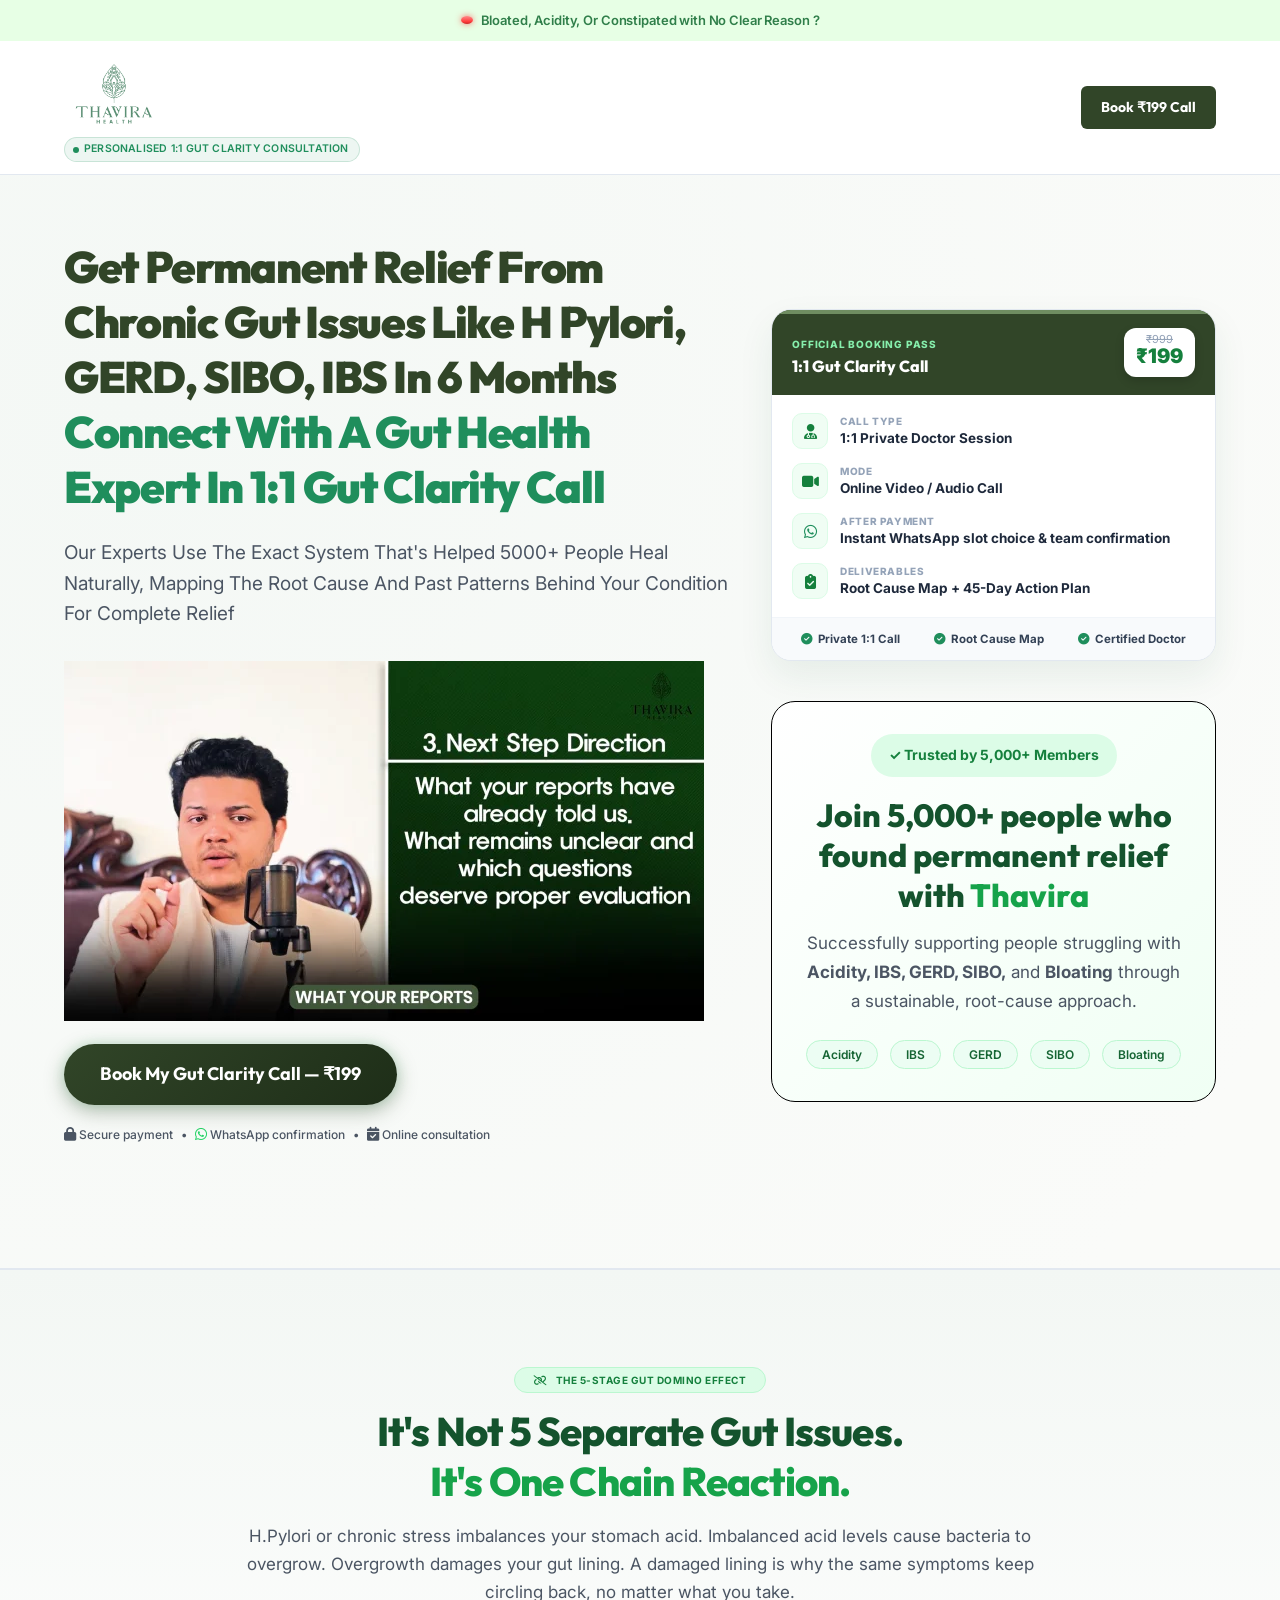
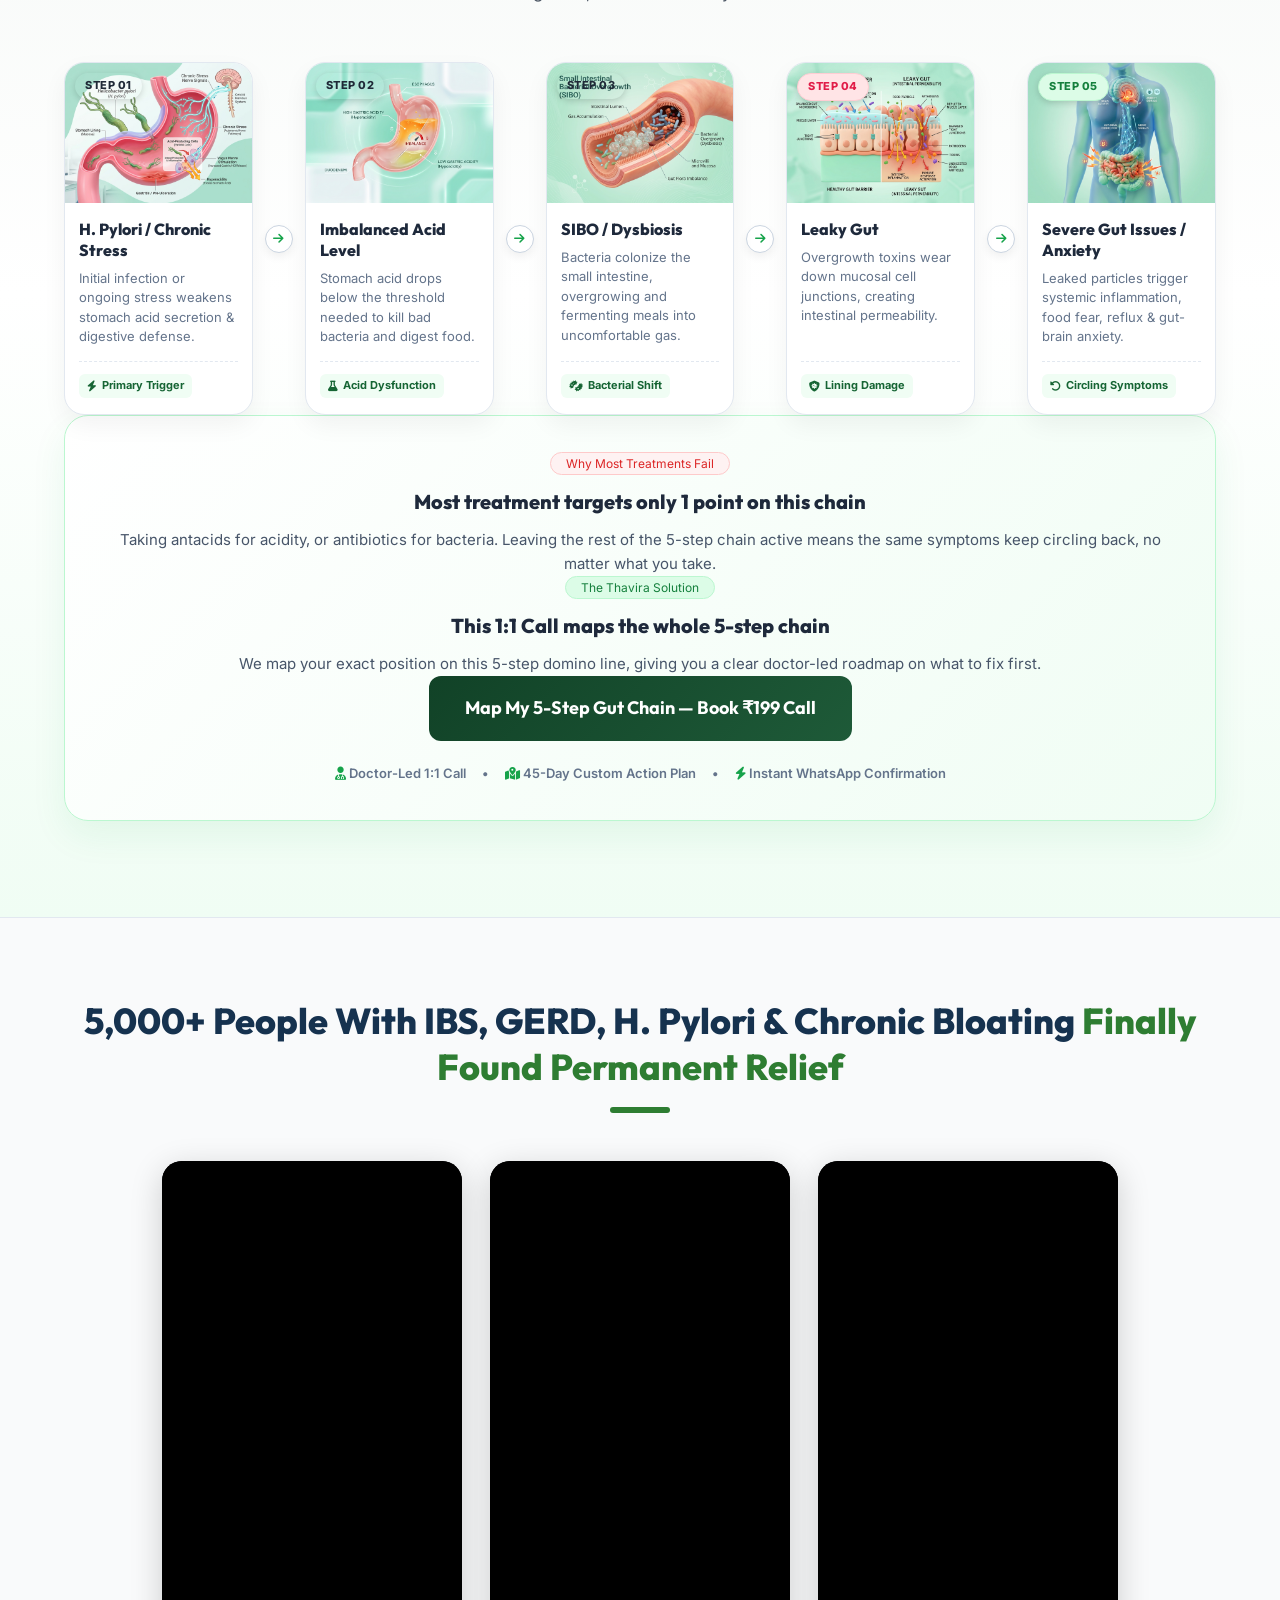
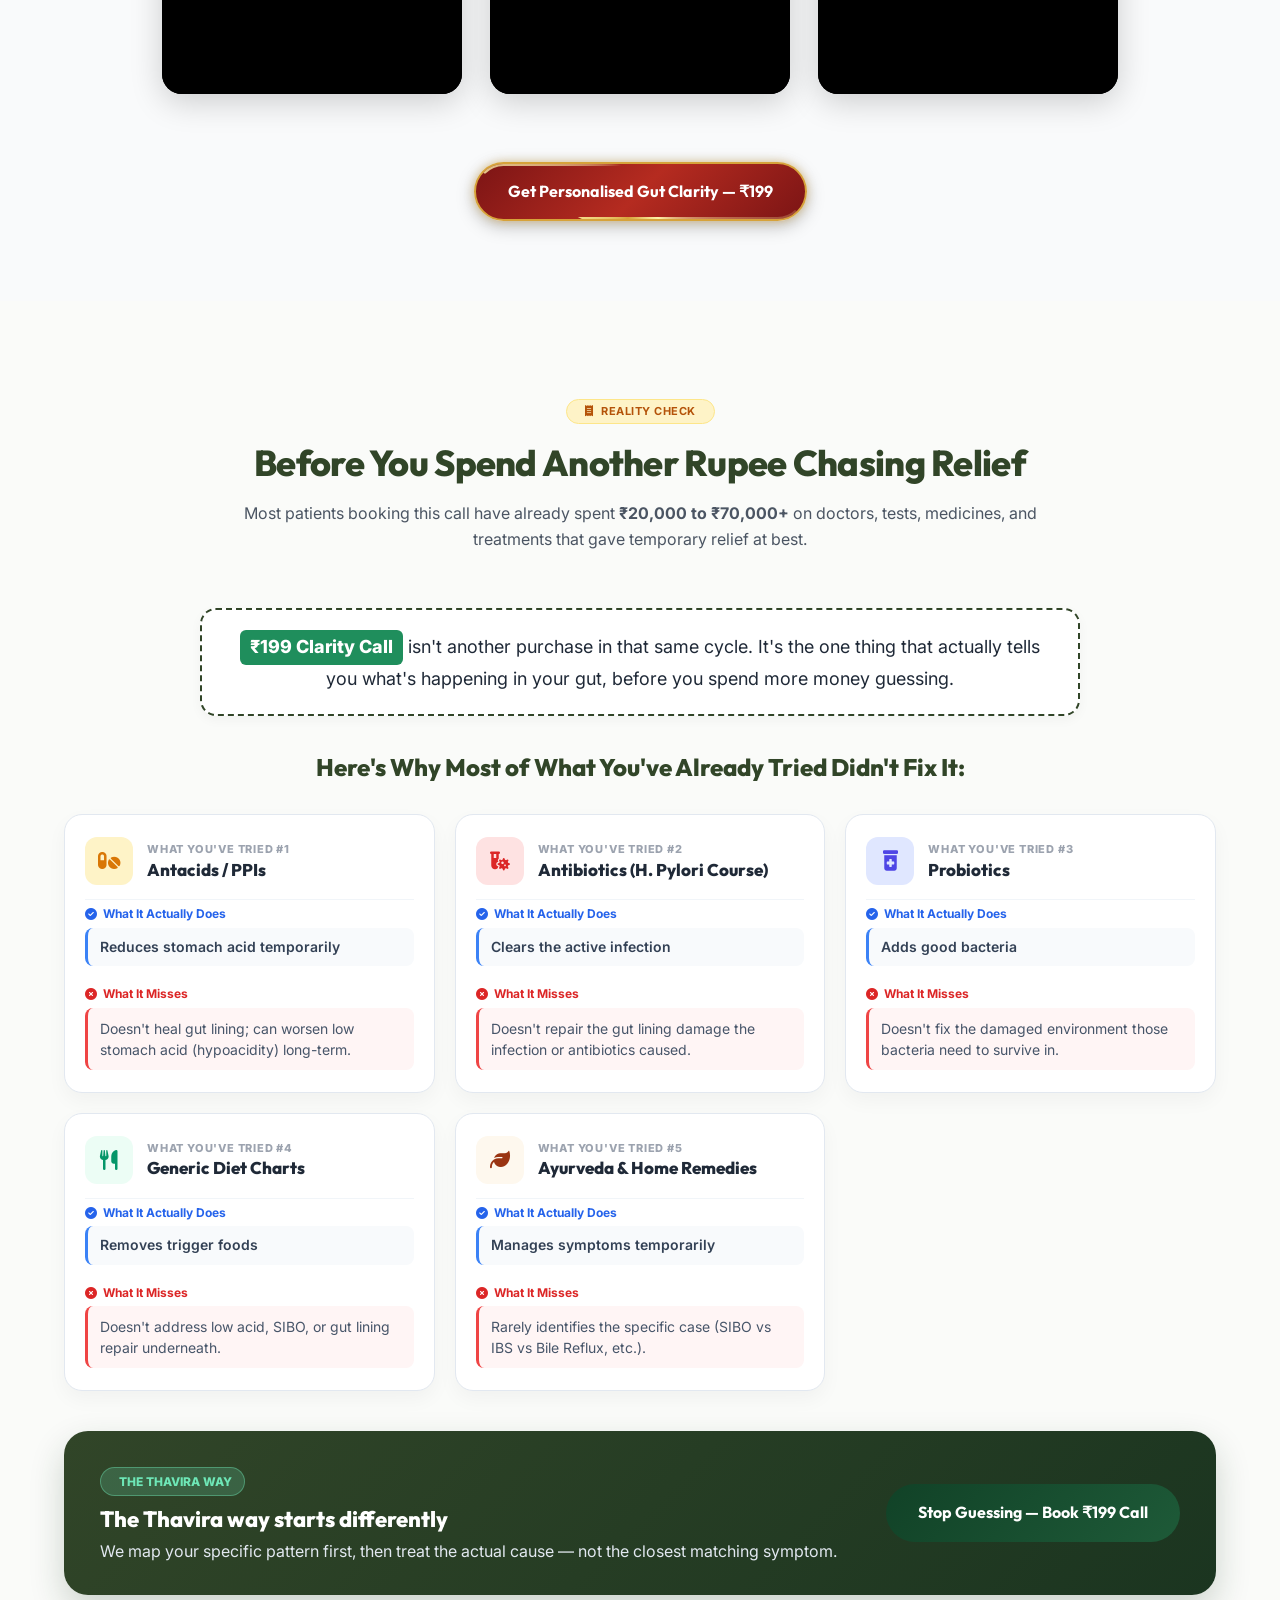
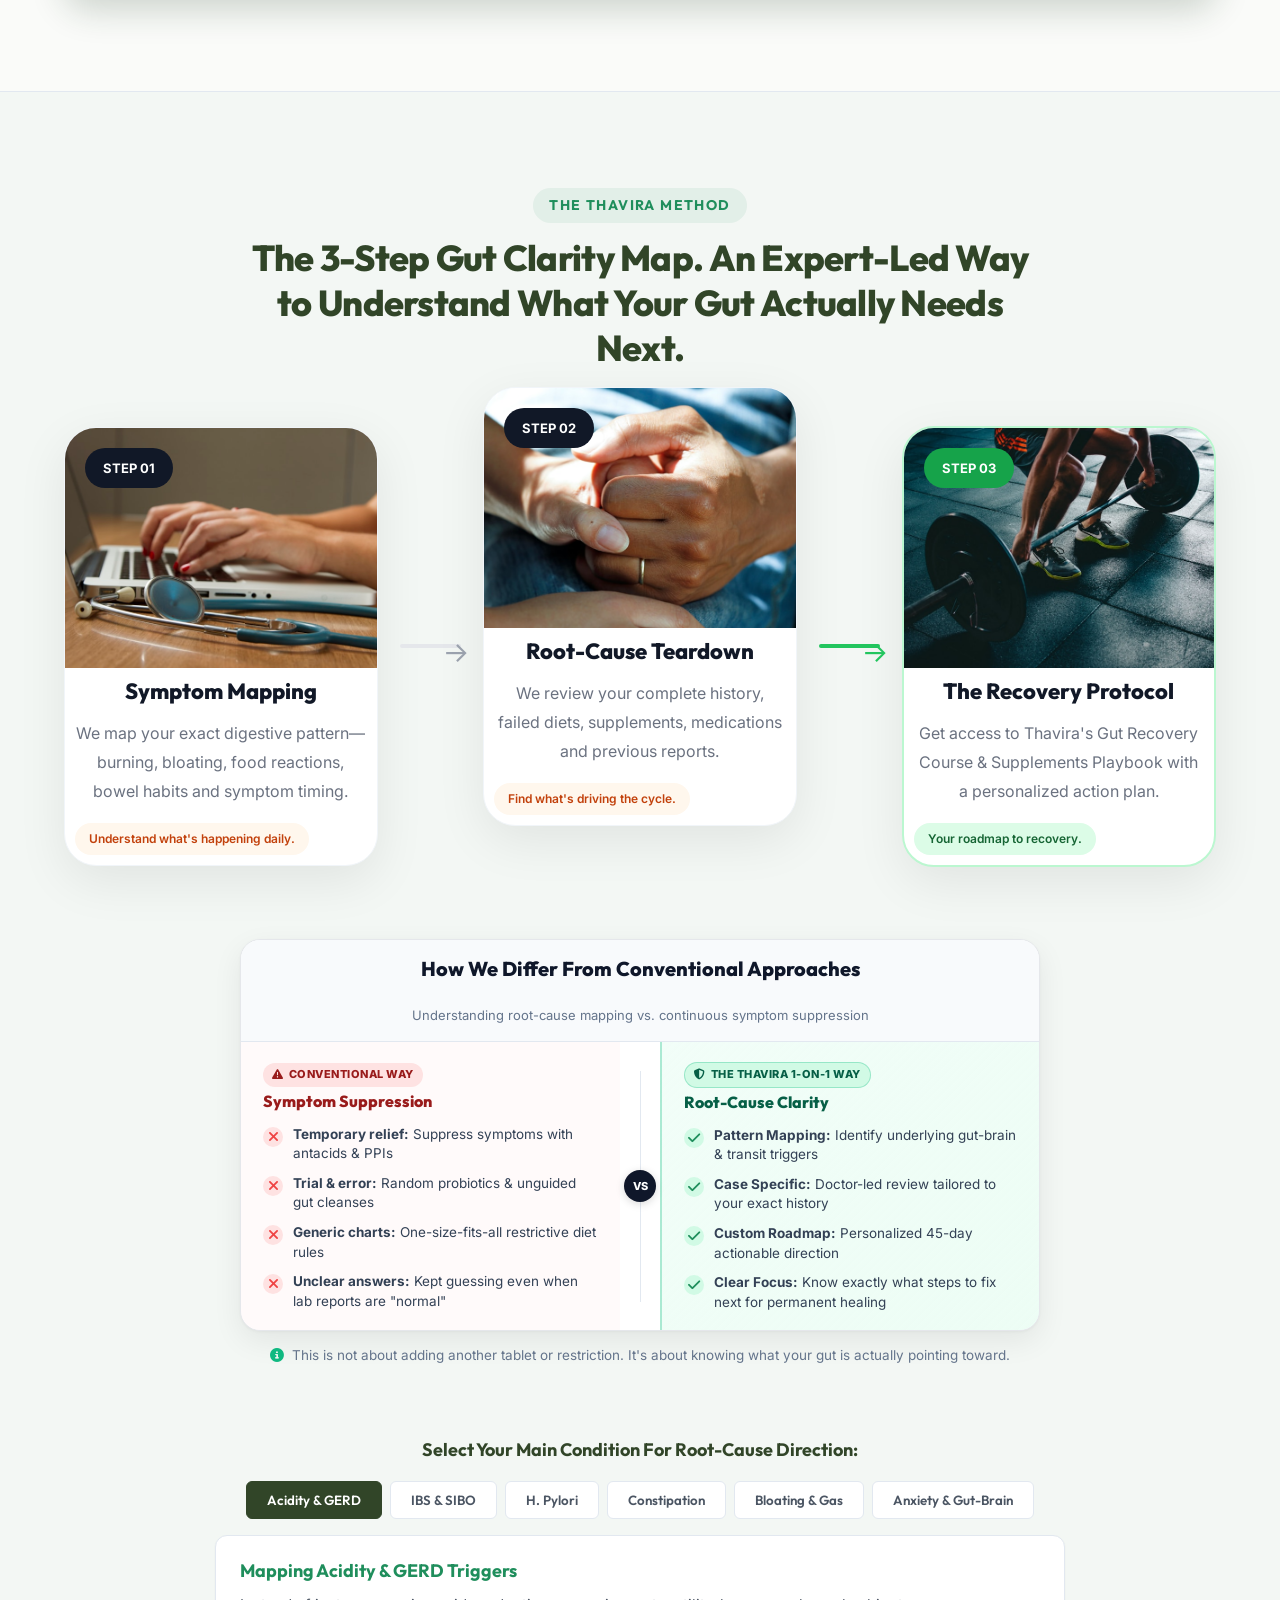
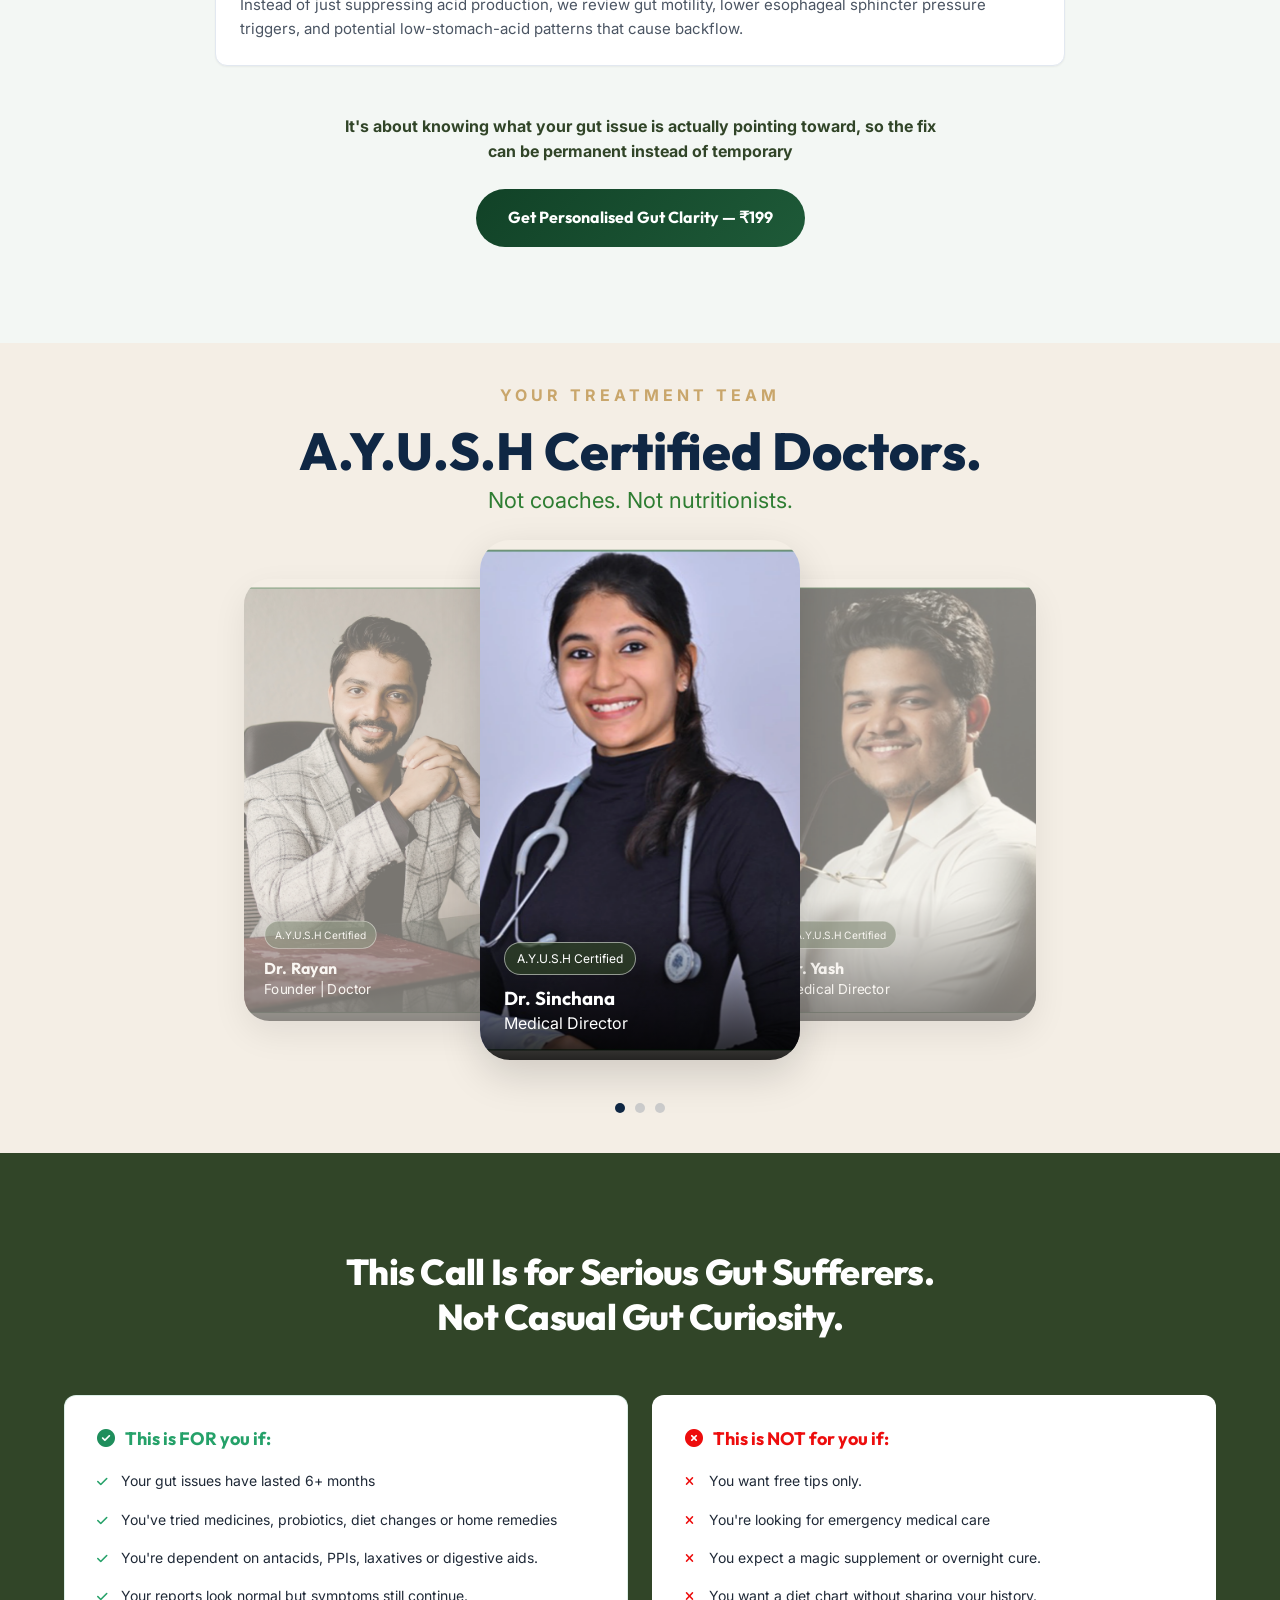
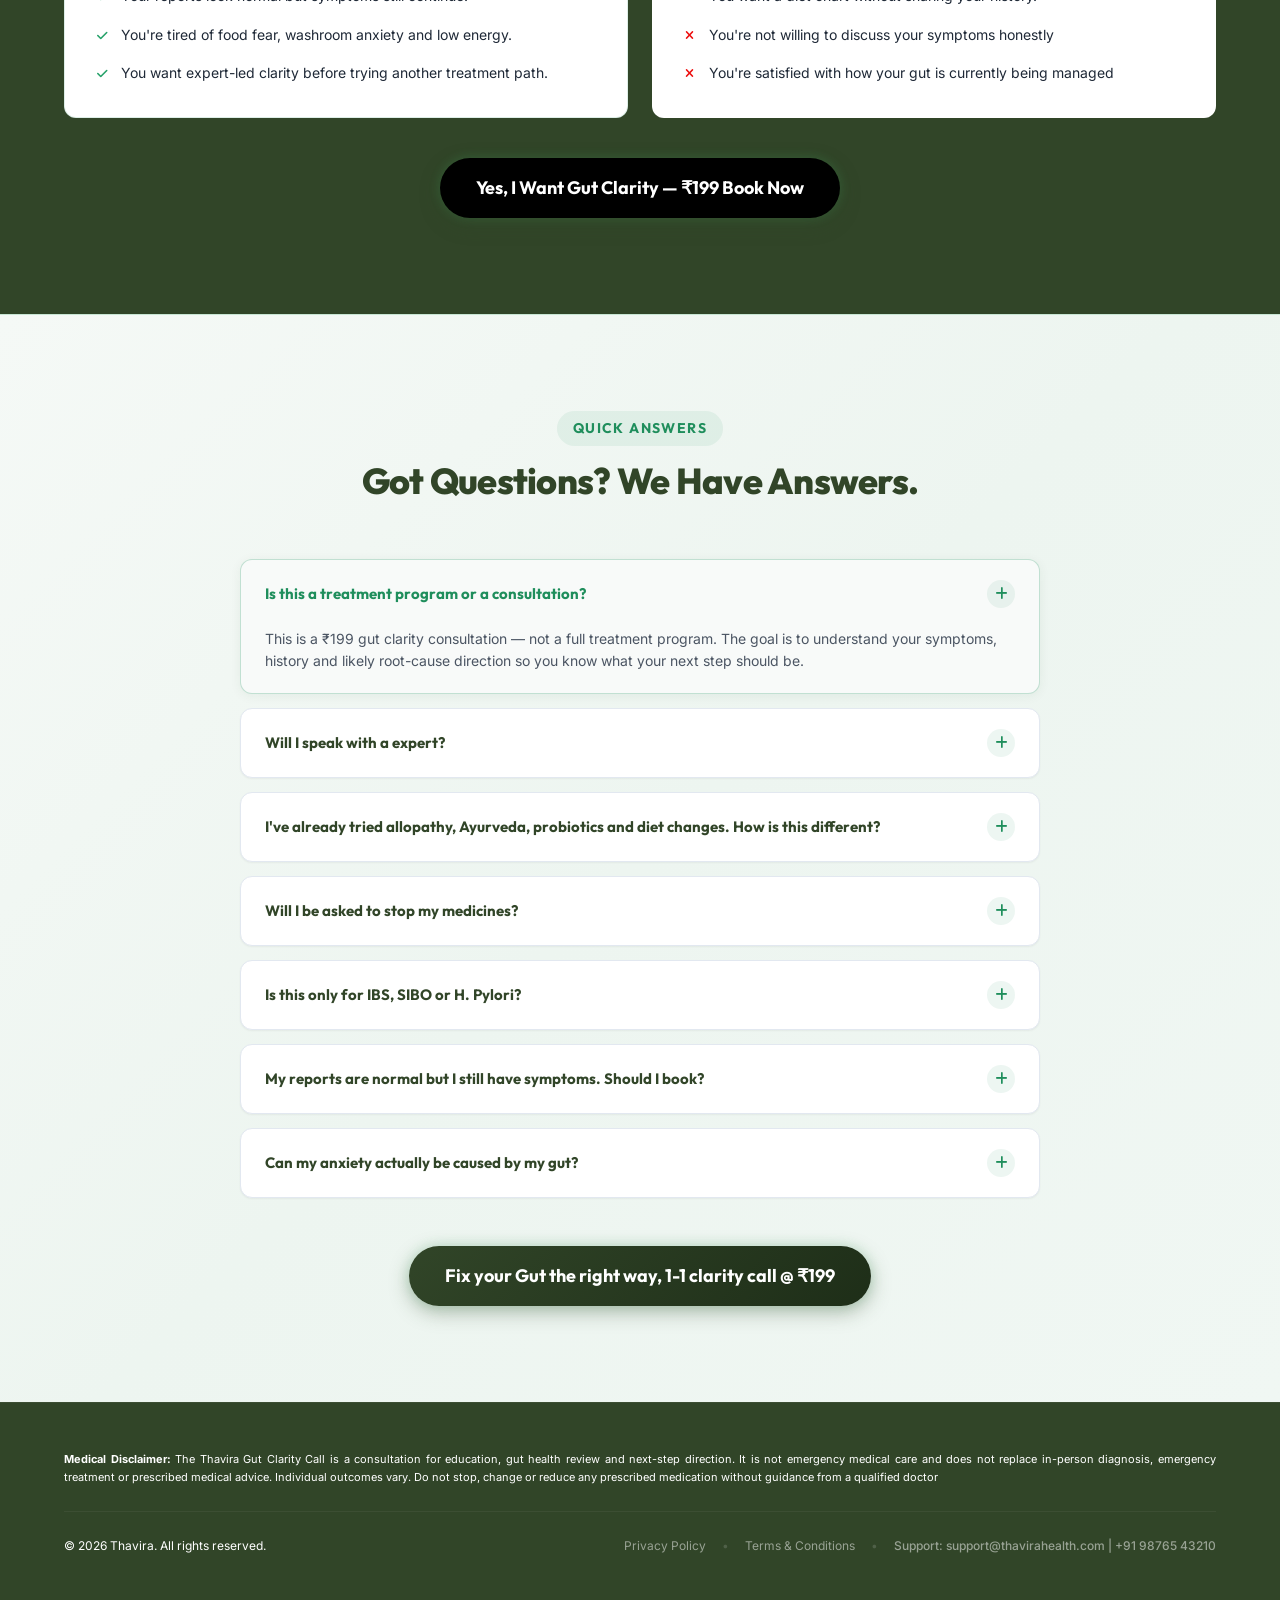
==== commit 122b70a6: "autoplay the video" ====
--- a/index.html
+++ b/index.html
@@ -9,7 +9,8 @@
     content="Stop guessing why your gut issues keep coming back. Book a private 1:1 Gut Clarity Call for ₹199 and get a personalized 45-day next-step plan from an AYUSH-certified doctor." />
 
   <!-- Hero section video -->
-  <script src="https://fast.wistia.com/assets/external/E-v1.js" async></script>
+<script src="https://fast.wistia.com/player.js" async></script>
+<script src="https://fast.wistia.com/embed/iet9ycnkvc.js" async type="module"></script>
 
   <!-- Preload LCP image — eliminates render-blocking image discovery delay -->
   <link rel="preload" href="images/Thavira_lp_banner.webp" as="image" fetchpriority="high" />
@@ -142,11 +143,11 @@
       z-index: 1;
     }
 
-    .wistia_embed {
+    /* .wistia_embed {
       margin-bottom: 23px;
       width: 100%;
       height: 400px;
-    }
+    } */
 
     /* Border animation */
     @keyframes goldBorder {
@@ -186,11 +187,11 @@
       text-align: center;
     }
 
-    @media (max-width: 768px) {
+    /* @media (max-width: 768px) {
       .wistia_embed {
         height: 184px;
       }
-    }
+    } */
   </style>
 </head>
 
@@ -245,10 +246,9 @@
         </p>
 
 
-        <div class="wistia_embed wistia_async_iet9ycnkvc">
+        <wistia-player media-id="iet9ycnkvc" autoplay style="margin-bottom: 23px;">
           <img src="/images/thumbnail_hero.webp" alt="Video thumbnail" style="width:100%; height:100%; display:block;">
-        </div>
-
+        </wistia-player>
 
         <div class="hero-cta-wrapper">
           <a href="https://pay1-1.fitumy.in/" class="btn btn-primary btn-hero pulse-glow smooth-scroll">
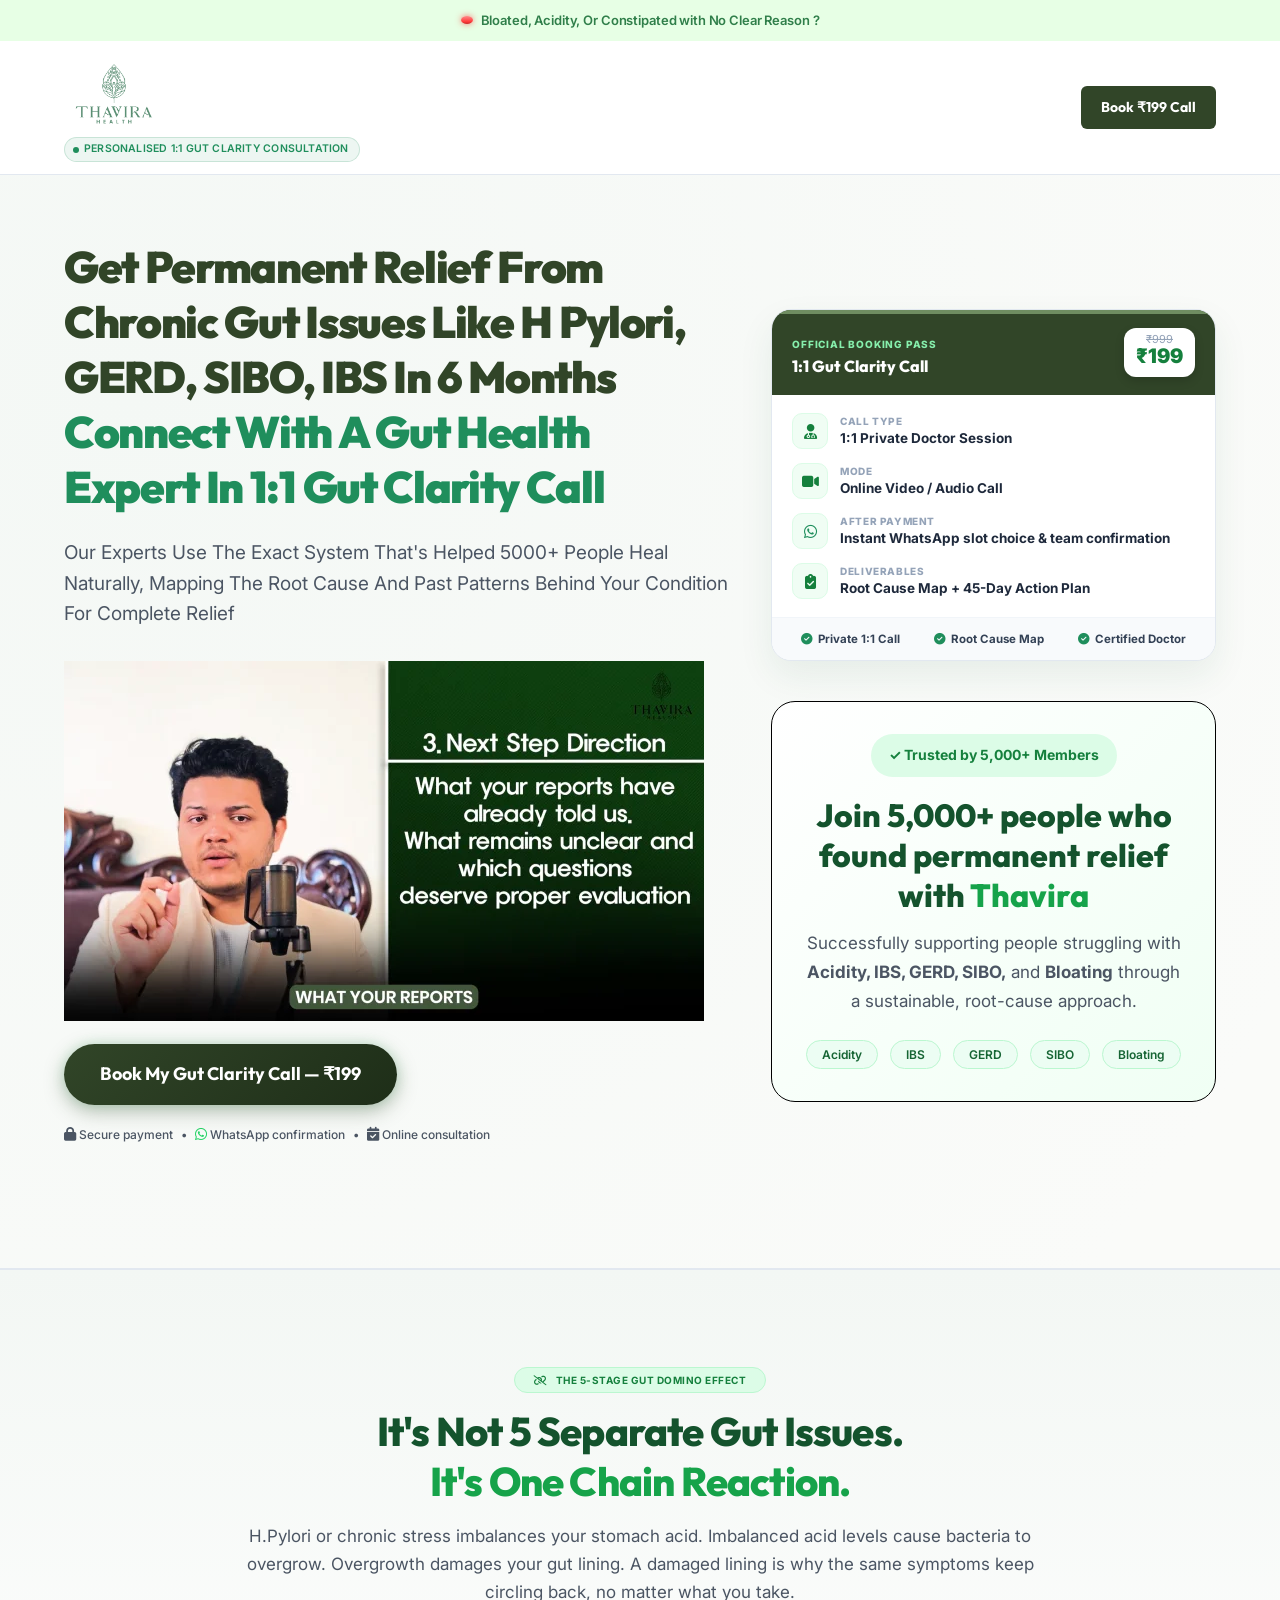
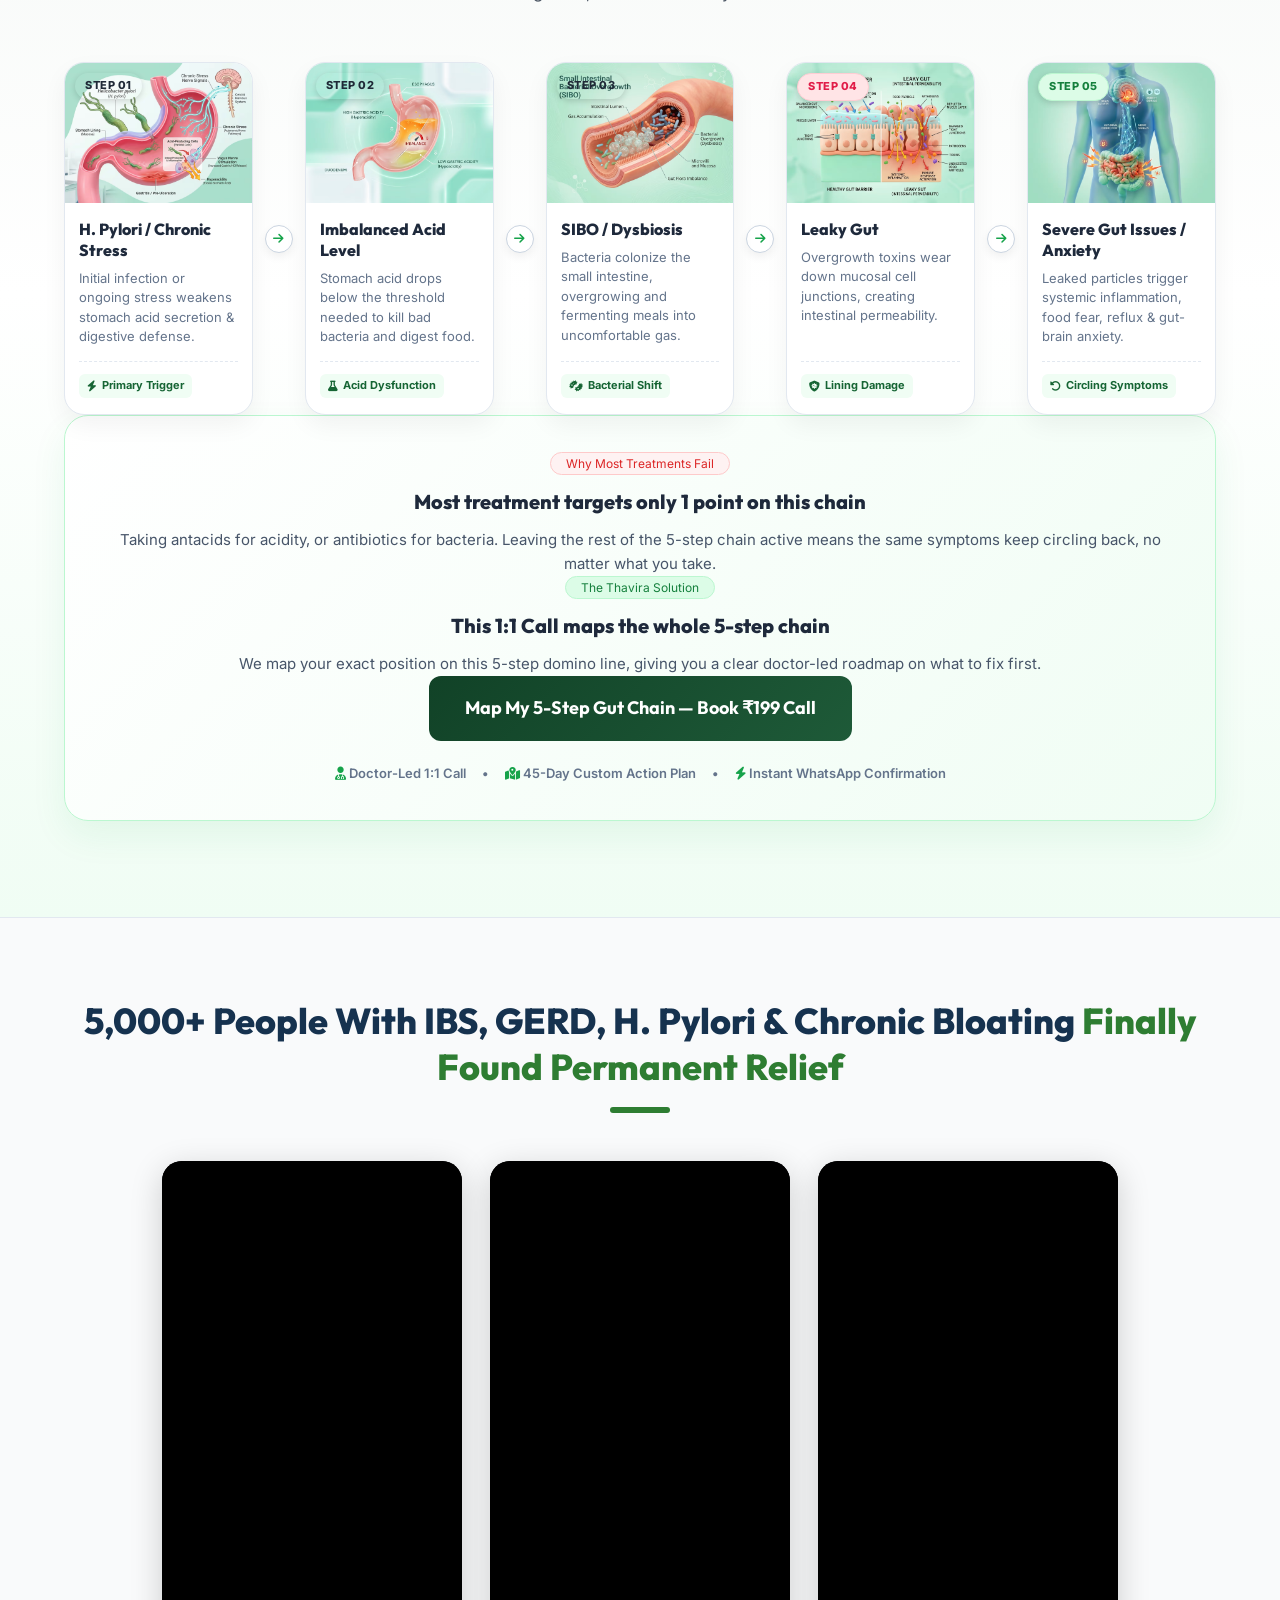
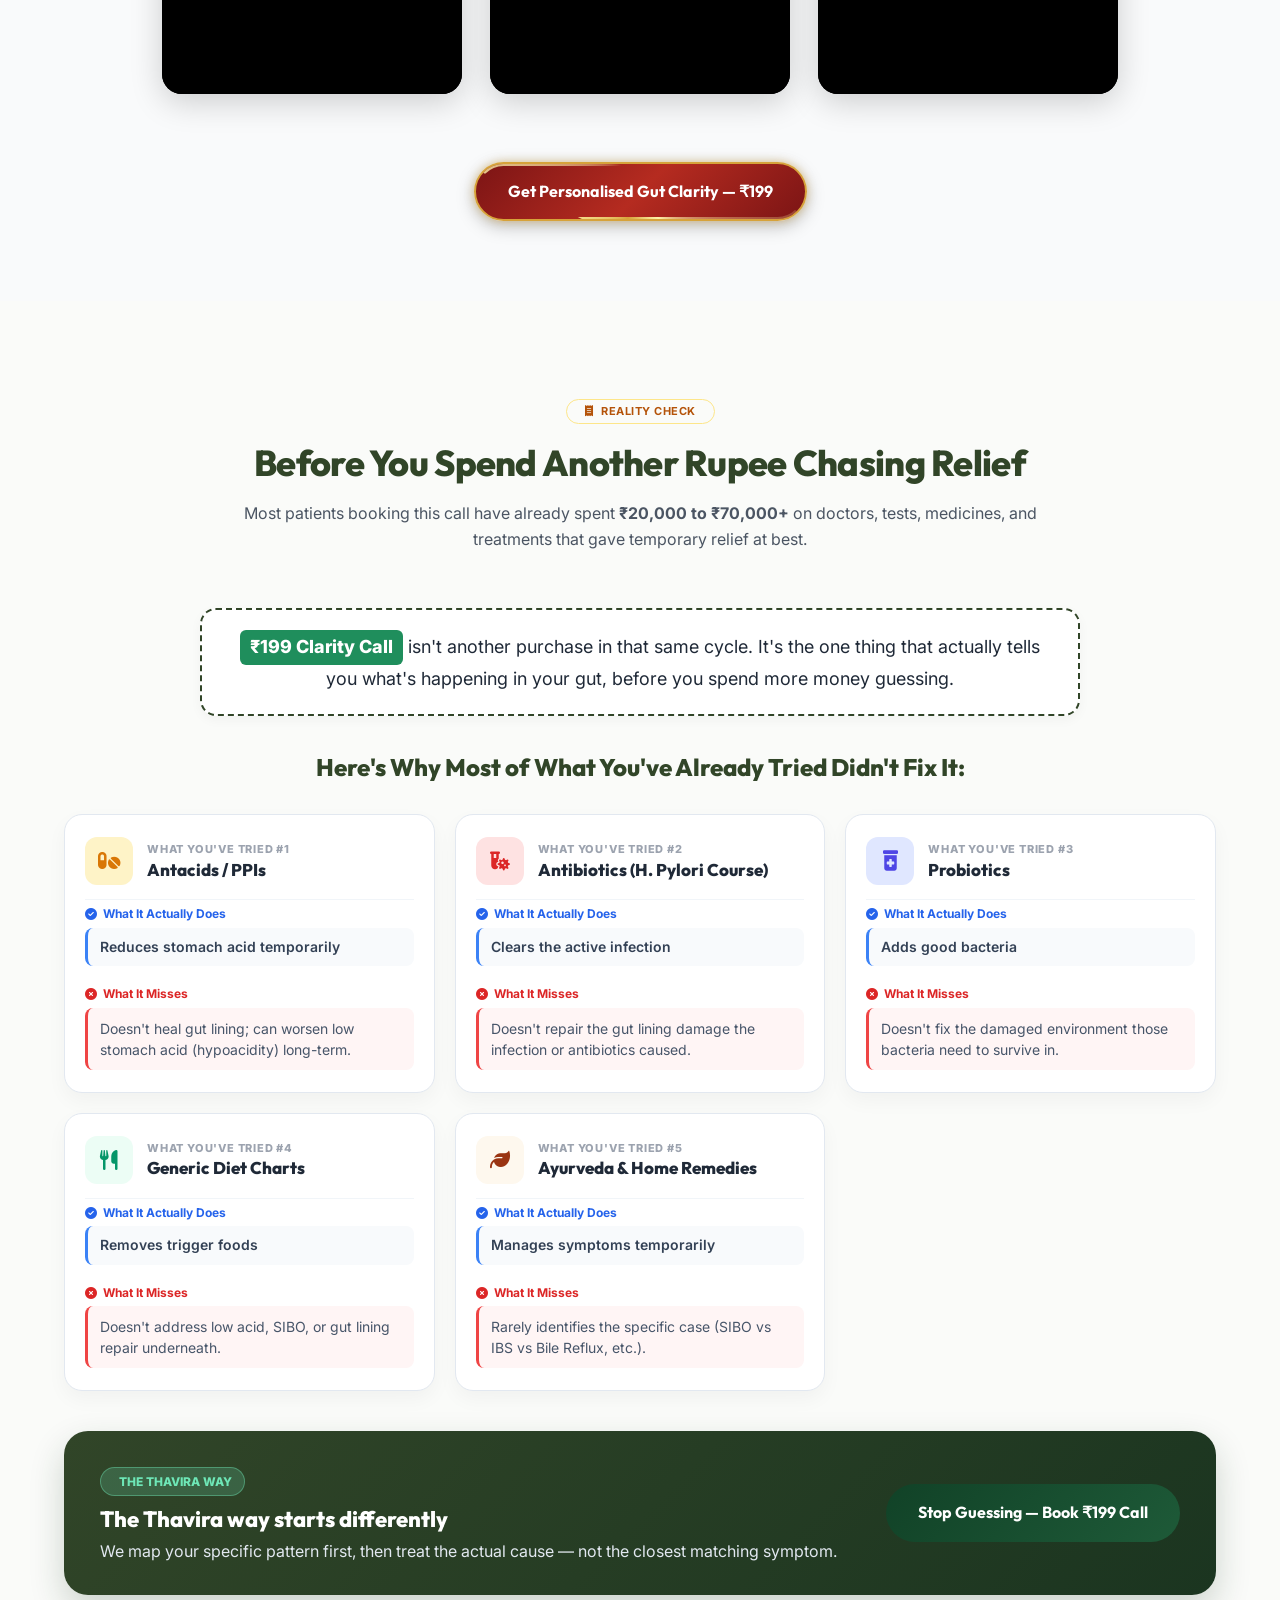
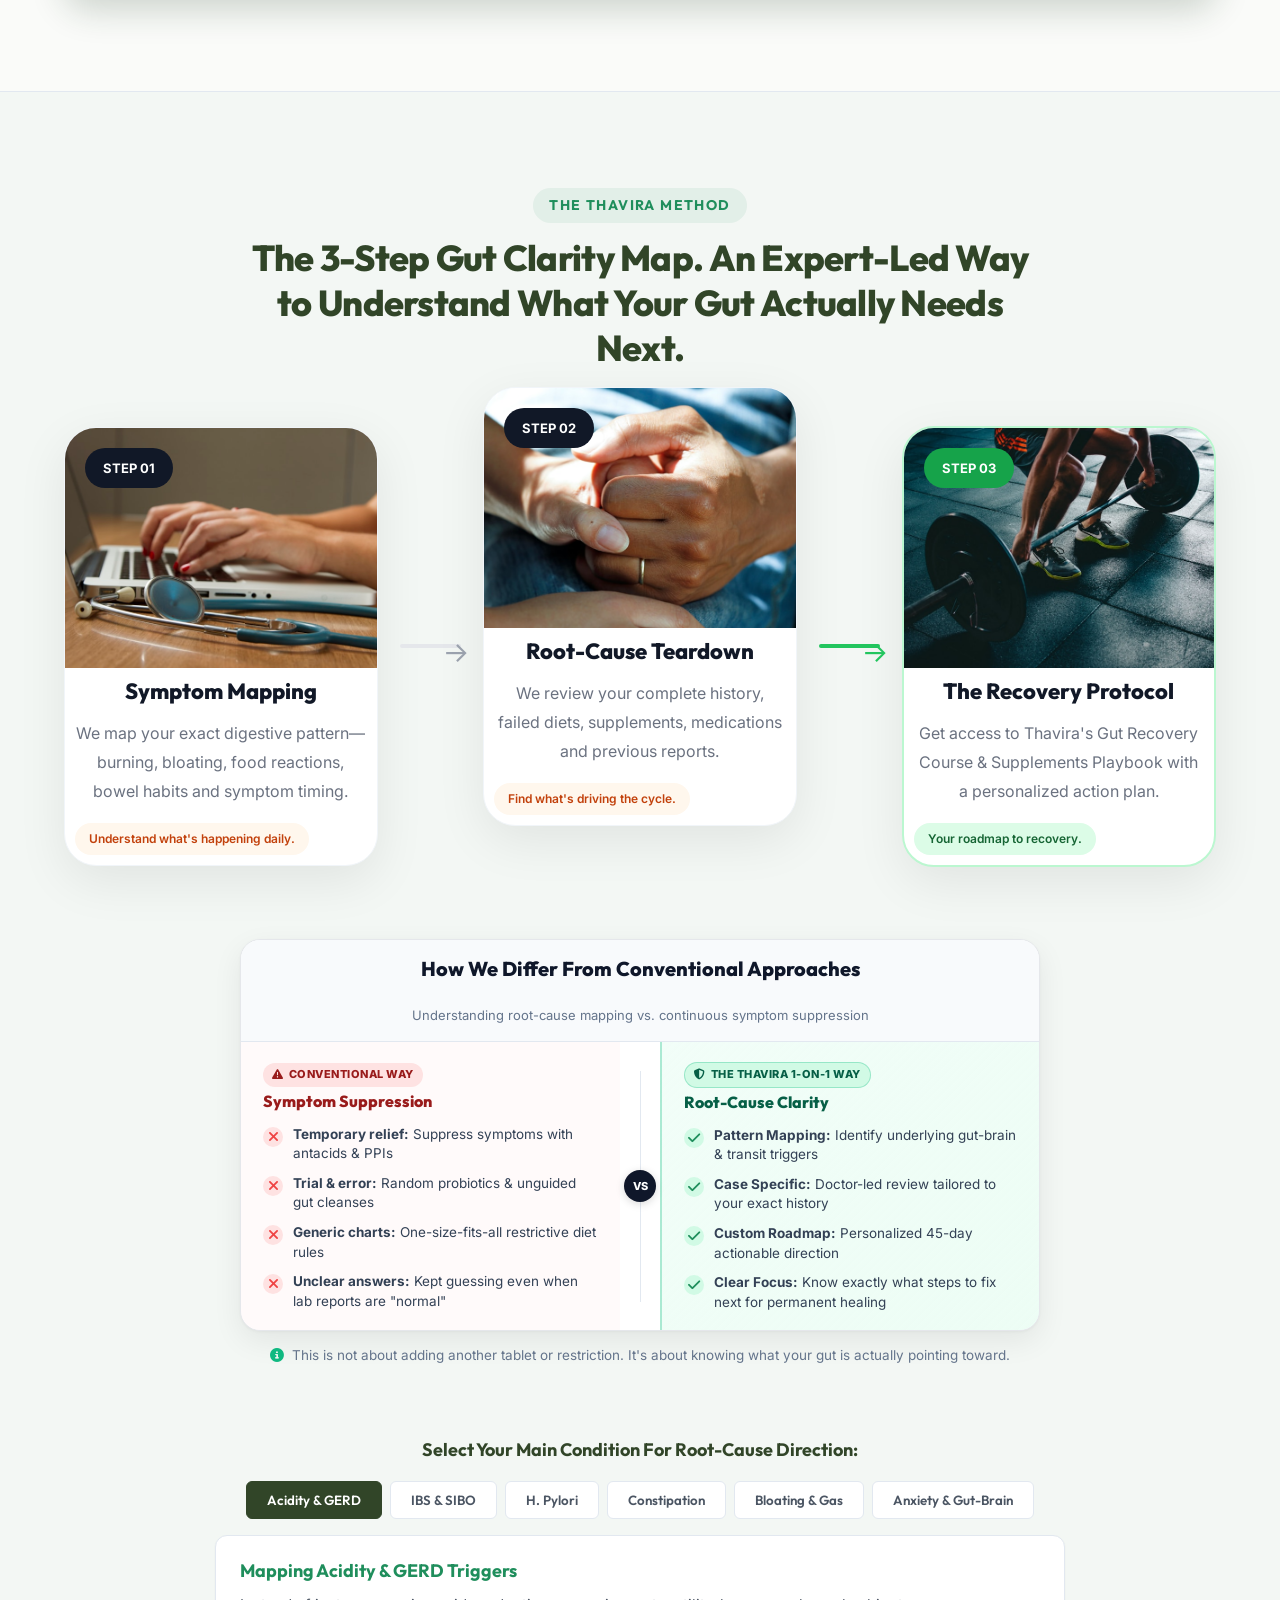
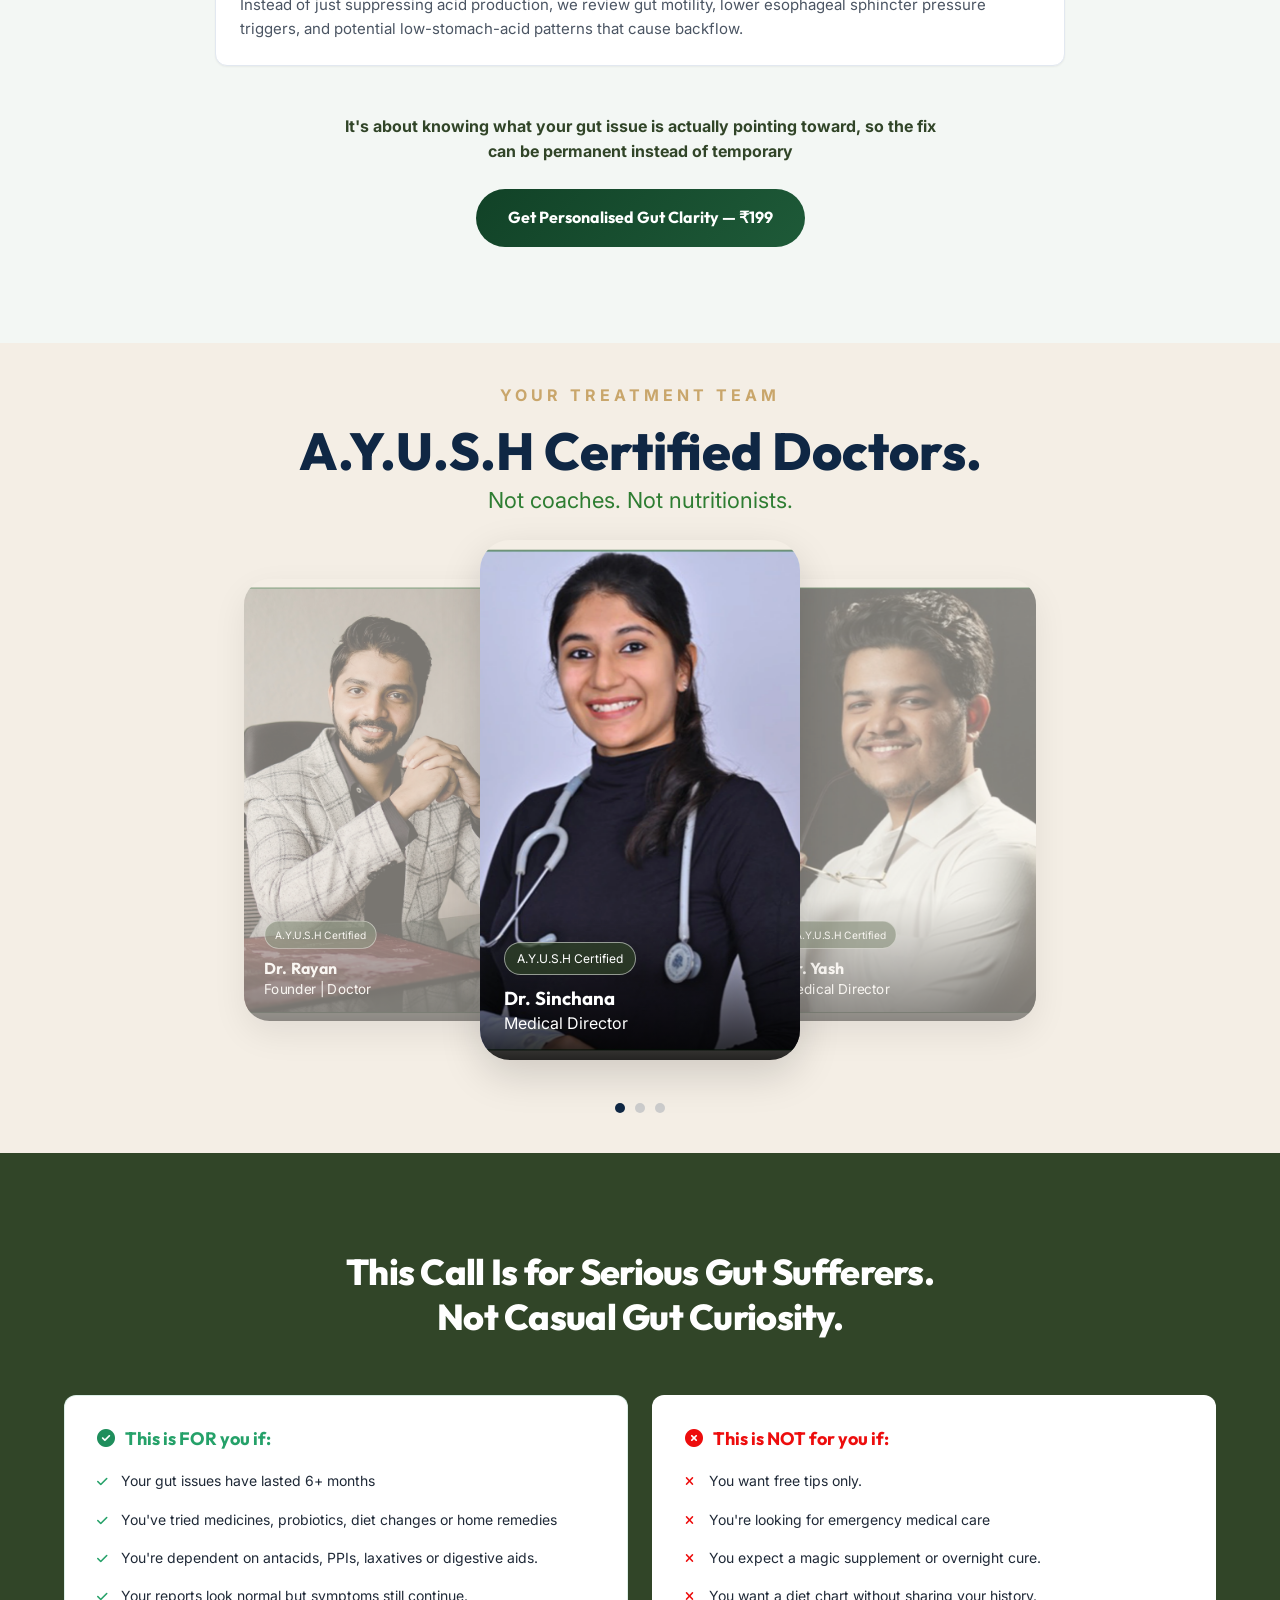
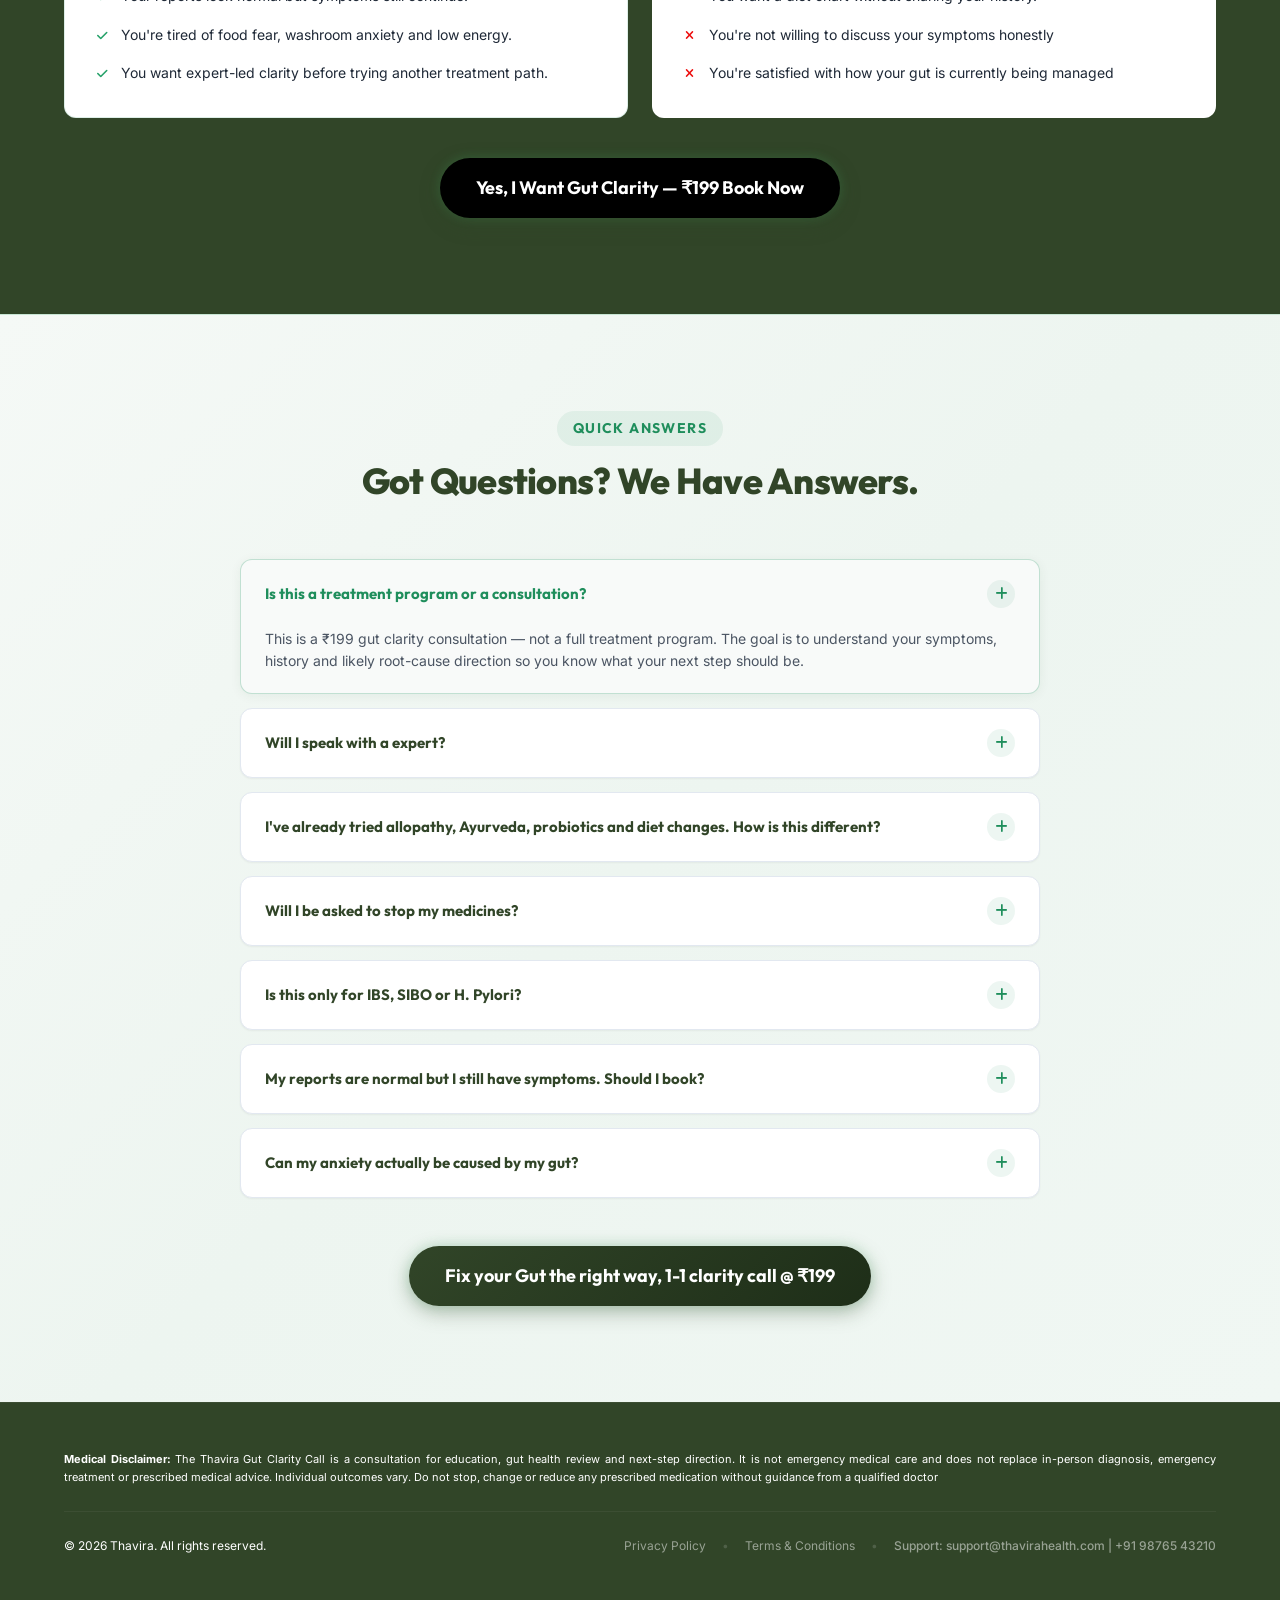
==== commit f7097026: "optimized the images csss html and js" ====
--- a/index.html
+++ b/index.html
@@ -9,8 +9,8 @@
     content="Stop guessing why your gut issues keep coming back. Book a private 1:1 Gut Clarity Call for ₹199 and get a personalized 45-day next-step plan from an AYUSH-certified doctor." />
 
   <!-- Hero section video -->
-<script src="https://fast.wistia.com/player.js" async></script>
-<script src="https://fast.wistia.com/embed/iet9ycnkvc.js" async type="module"></script>
+  <script src="https://fast.wistia.com/player.js" async></script>
+  <script src="https://fast.wistia.com/embed/iet9ycnkvc.js" async type="module"></script>
 
   <!-- Preload LCP image — eliminates render-blocking image discovery delay -->
   <link rel="preload" href="images/Thavira_lp_banner.webp" as="image" fetchpriority="high" />
@@ -18,21 +18,24 @@
   <!-- Main stylesheet (critical — kept blocking for layout stability) -->
   <link rel="stylesheet" href="style.css" />
 
-  <!-- Google Fonts — preconnect + non-blocking load (removes ~750 ms render block) -->
-  <link rel="preconnect" href="https://fonts.googleapis.com" />
-  <link rel="preconnect" href="https://fonts.gstatic.com" crossorigin />
-  <link
-    href="https://fonts.googleapis.com/css2?family=Inter:wght@300;400;500;600;700;800&family=Outfit:wght@400;500;600;700;800;900&display=swap"
-    rel="stylesheet" media="print" onload="this.media = 'all'" />
-  <noscript>
-    <link
-      href="https://fonts.googleapis.com/css2?family=Inter:wght@300;400;500;600;700;800&family=Outfit:wght@400;500;600;700;800;900&display=swap"
-      rel="stylesheet" />
-  </noscript>
+  <link rel="preconnect" href="https://fonts.googleapis.com">
+  <link rel="preconnect" href="https://fonts.gstatic.com" crossorigin>
+
+  <link rel="preload" href="/fonts/outfit.woff2" as="font" type="font/woff2" crossorigin>
+
+  <link rel="stylesheet"
+    href="https://fonts.googleapis.com/css2?family=Inter:wght@400;500;600;700&family=Outfit:wght@500;600;700;800&display=swap">
 
   <!-- FontAwesome Icons — non-blocking (removes ~1,500 ms render block + 18 KB unused CSS) -->
   <link rel="stylesheet" href="https://cdnjs.cloudflare.com/ajax/libs/font-awesome/6.4.0/css/all.min.css" />
 
+  <link
+    rel="preload"
+    href="/fonts/outfit.woff2"
+    as="font"
+    type="font/woff2"
+    crossorigin
+  >
   <!-- Meta Pixel Code -->
   <script>
     !function (f, b, e, v, n, t, s) {
@@ -479,7 +482,7 @@
           <!-- Step 1 -->
           <div class="chain-card light-card step-1">
             <div class="chain-card-img-wrap">
-              <img src="images/step1_stress_pylori.jpg" alt="H. Pylori or Chronic Stress initial trigger"
+              <img src="images/step1_stress_pylori.avif" alt="H. Pylori or Chronic Stress initial trigger"
                 loading="lazy" />
               <span class="stage-pill-light pill-red">STEP 01</span>
             </div>
@@ -508,7 +511,7 @@
           <!-- Step 2 -->
           <div class="chain-card light-card step-2">
             <div class="chain-card-img-wrap">
-              <img src="images/step2_acid_imbalance.jpg" alt="Imbalanced stomach acid level" loading="lazy" />
+              <img src="images/step2_acid_imbalance.avif" alt="Imbalanced stomach acid level" loading="lazy" />
               <span class="stage-pill-light pill-amber">STEP 02</span>
             </div>
             <div class="chain-card-content">
@@ -534,7 +537,7 @@
           <!-- Step 3 -->
           <div class="chain-card light-card step-3">
             <div class="chain-card-img-wrap">
-              <img src="images/step3_sibo_dysbiosis.jpg" alt="SIBO and Dysbiosis bacterial overgrowth" loading="lazy" />
+              <img src="images/step3_sibo_dysbiosis.avif" alt="SIBO and Dysbiosis bacterial overgrowth" loading="lazy" />
               <span class="stage-pill-light pill-orange">STEP 03</span>
             </div>
             <div class="chain-card-content">
@@ -560,7 +563,7 @@
           <!-- Step 4 -->
           <div class="chain-card light-card step-4">
             <div class="chain-card-img-wrap">
-              <img src="images/step4_leaky_gut.jpg" alt="Leaky gut lining damaged barrier" loading="lazy" />
+              <img src="images/step4_leaky_gut.avif" alt="Leaky gut lining damaged barrier" loading="lazy" />
               <span class="stage-pill-light pill-rose">STEP 04</span>
             </div>
             <div class="chain-card-content">
@@ -586,7 +589,7 @@
           <!-- Step 5 -->
           <div class="chain-card light-card step-5">
             <div class="chain-card-img-wrap">
-              <img src="images/step5_gut_brain_anxiety.jpg" alt="Severe gut issues and anxiety symptoms"
+              <img src="images/step5_gut_brain_anxiety.avif" alt="Severe gut issues and anxiety symptoms"
                 loading="lazy" />
               <span class="stage-pill-light pill-green">STEP 05</span>
             </div>
@@ -1581,30 +1584,7 @@
           }
         });
       });
-
-      // 4. Video Modal control
-      const playBtn = document.getElementById("video-play-btn");
-      const videoModal = document.getElementById("video-modal");
-      const closeBtn = document.getElementById("modal-close-btn");
-
-      if (playBtn && videoModal) {
-        playBtn.addEventListener("click", function () {
-          videoModal.classList.add("show");
-          document.body.style.overflow = "hidden"; // stop scroll
-        });
-
-        closeBtn.addEventListener("click", function () {
-          videoModal.classList.remove("show");
-          document.body.style.overflow = "";
-        });
-
-        videoModal.addEventListener("click", function (e) {
-          if (e.target === videoModal) {
-            videoModal.classList.remove("show");
-            document.body.style.overflow = "";
-          }
-        });
-      }
+ 
 
       // 5. Moveable Floating CTA Scroll Observer
       const moveableCta = document.getElementById("moveable-cta");
@@ -1673,6 +1653,18 @@
 
     updateSlider();
   </script>
+
+
+  <script>
+    (function () {
+      var q = window.location.search;
+      if (!q) return;
+      document.querySelectorAll('a[href^="https://pay1-1.fitumy.in"]').forEach(function (a) {
+        a.href = a.href.split("?")[0] + q;
+      });
+    })();
+  </script>
+
 </body>
 
 </html>
--- a/style.css
+++ b/style.css
@@ -1,6 +1,10 @@
-/* ==========================================================================
-   THAVIRA GUT CLARITY LANDING PAGE DESIGN SYSTEM
-   ========================================================================== */
+@font-face {
+  font-family: "Outfit";
+  src: url("/fonts/outfit.woff2") format("woff2");
+  font-weight: 400 900;
+  font-style: normal;
+  font-display: swap;
+}
 
 /* Color Tokens & Base Variables */
 :root {
@@ -9,42 +13,28 @@
   --color-forest-light: #1b5335;
   --color-mint: #1f8e5c;
   --color-mint-light: #25a169;
-  --color-mint-glow: rgba(31, 142, 92, 0.3);
-
   --color-sage-light: #f3f7f4;
   --color-cream: #fafbf9;
   --color-white: #ffffff;
-
   --color-amber: #d97706;
-  --color-amber-light: #fef3c7;
-  --color-amber-bg: #fffbeb;
   --color-amber-border: #fde68a;
-
   --color-charcoal: #1f2937;
   --color-slate: #4b5563;
   --color-slate-light: #9ca3af;
   --color-border: #e2e8f0;
-
   --color-danger: #ef4444;
   --color-whatsapp: #25d366;
-
   --font-heading: "Outfit", sans-serif;
   --font-body: "Inter", sans-serif;
-
   --shadow-sm: 0 1px 2px 0 rgba(0, 0, 0, 0.05);
   --shadow-md:
     0 4px 6px -1px rgba(0, 0, 0, 0.08), 0 2px 4px -1px rgba(0, 0, 0, 0.04);
-  --shadow-lg:
-    0 10px 15px -3px rgba(0, 0, 0, 0.1), 0 4px 6px -2px rgba(0, 0, 0, 0.05);
   --shadow-premium:
     0 20px 25px -5px rgba(17, 66, 39, 0.05),
     0 10px 10px -5px rgba(17, 66, 39, 0.02);
-
   --radius-sm: 6px;
-  --radius-md: 12px;
-  --radius-lg: 20px;
+  --radius-md: 12px; 
   --radius-full: 9999px;
-
   --transition-smooth: all 0.3s cubic-bezier(0.4, 0, 0.2, 1);
 }
 
@@ -56,13 +46,11 @@
   margin: 0;
   padding: 0;
 }
-
 html {
   scroll-behavior: smooth;
   text-size-adjust: 100%;
   -webkit-font-smoothing: antialiased;
 }
-
 body {
   font-family: var(--font-body);
   color: var(--color-charcoal);
@@ -71,7 +59,6 @@
   font-size: 16px;
   overflow-x: hidden;
 }
-
 h1,
 h2,
 h3,
@@ -83,22 +70,18 @@
   font-weight: 700;
   line-height: 1.25;
 }
-
 p {
   color: var(--color-slate);
 }
-
 a {
   text-decoration: none;
   color: inherit;
 }
-
 img {
   max-width: 100%;
   height: auto;
   display: block;
 }
-
 .container {
   width: 100%;
   max-width: 1200px;
@@ -109,56 +92,28 @@
 .section-padding {
   padding: clamp(48px, 8vw, 96px) 0;
 }
-
 .bg-light {
   background-color: var(--color-sage-light);
 }
-
 .text-center {
   text-align: center;
-}
-
-.text-white {
+}.text-white {
   color: var(--color-white) !important;
-}
-
-.text-success {
+}.text-success {
   color: var(--color-mint) !important;
-}
-
-.text-danger {
+}.text-danger {
   color: var(--color-danger) !important;
-}
-
-.text-whatsapp {
+}.text-whatsapp {
   color: var(--color-whatsapp) !important;
 }
-
-.text-underline {
-  position: relative;
-  display: inline-block;
-}
-
-.text-underline::after {
-  content: "";
-  position: absolute;
-  bottom: -4px;
-  left: 0;
-  width: 100%;
-  height: 4px;
-  background-color: var(--color-mint);
-  border-radius: var(--radius-full);
-}
-
+ 
 /* Section Header Typography */
 .section-header {
   margin-bottom: clamp(32px, 5vw, 56px);
   max-width: 800px;
   margin-left: auto;
   margin-right: auto;
-}
-
-.section-label {
+}.section-label {
   display: inline-block;
   font-family: var(--font-heading);
   color: var(--color-mint);
@@ -170,16 +125,12 @@
   background-color: rgba(31, 142, 92, 0.08);
   padding: 6px 16px;
   border-radius: var(--radius-full);
-}
-
-.section-title {
+}.section-title {
   font-size: clamp(24px, 4vw, 36px);
   font-weight: 800;
   letter-spacing: -0.02em;
   margin-bottom: 16px;
-}
-
-.highlight {
+}.highlight {
   color: var(--color-mint);
 }
 
@@ -187,75 +138,49 @@
 .comparison-wrapper {
   margin: clamp(24px, 5vw, 44px) auto;
   max-width: 940px;
-}
-
-.comparison-card-container {
+}.comparison-card-container {
   background: #ffffff;
   border-radius: 20px;
   box-shadow: 0 10px 30px rgba(0, 0, 0, 0.07), 0 1px 3px rgba(0, 0, 0, 0.04);
   border: 1px solid #e5e7eb;
   overflow: hidden;
-}
-
-.comparison-header {
+}.comparison-header {
   text-align: center;
   background: #f8fafc;
   padding: 16px 20px;
   border-bottom: 1px solid #e2e8f0;
-}
-
-.comparison-heading {
+}.comparison-heading {
   font-size: 19px;
   font-weight: 800;
   color: #0f172a;
   margin-bottom: 2px;
-}
-
-.comparison-subheading {
+}.comparison-subheading {
   font-size: 13px;
   color: #64748b;
   margin: 0;
-}
-
-.comparison-grid {
+}.comparison-grid {
   display: grid;
   grid-template-columns: 1fr 40px 1fr;
   align-items: stretch;
   position: relative;
-}
-
-.comparison-col {
+}.comparison-col {
   padding: 18px 22px;
-}
-
-.old-col {
+}.old-col {
   background: rgba(254, 242, 242, 0.4);
-}
-
-.new-col {
+}.new-col {
   background: linear-gradient(135deg, rgba(236, 253, 245, 0.7) 0%, rgba(209, 250, 229, 0.4) 100%);
   border-left: 2px solid rgba(16, 185, 129, 0.3);
-}
-
-.col-header {
+}.col-header {
   margin-bottom: 14px;
-}
-
-.col-header h4 {
+}.col-header h4 {
   font-size: 16px;
   font-weight: 800;
   margin-top: 4px;
-}
-
-.old-col-header h4 {
+}.old-col-header h4 {
   color: #991b1b;
-}
-
-.new-col-header h4 {
+}.new-col-header h4 {
   color: #065f46;
-}
-
-.col-tag {
+}.col-tag {
   display: inline-flex;
   align-items: center;
   gap: 5px;
@@ -265,44 +190,32 @@
   letter-spacing: 0.5px;
   padding: 3px 9px;
   border-radius: 100px;
-}
-
-.tag-old {
+}.tag-old {
   background: #fee2e2;
   color: #991b1b;
-}
-
-.tag-new {
+}.tag-new {
   background: #d1fae5;
   color: #065f46;
   border: 1px solid rgba(16, 185, 129, 0.3);
-}
-
-.compare-list {
+}.compare-list {
   list-style: none;
   padding: 0;
   margin: 0;
   display: flex;
   flex-direction: column;
   gap: 10px;
-}
-
-.compare-list li {
+}.compare-list li {
   display: flex;
   align-items: flex-start;
   gap: 10px;
   font-size: 13.5px;
   line-height: 1.45;
   color: #334155;
-}
-
-.compare-list li i {
+}.compare-list li i {
   font-size: 14px;
   margin-top: 2px;
   flex-shrink: 0;
-}
-
-.old-col .compare-list li i {
+}.old-col .compare-list li i {
   color: #ef4444;
   background: #fee2e2;
   width: 20px;
@@ -311,9 +224,7 @@
   display: inline-flex;
   align-items: center;
   justify-content: center;
-}
-
-.new-col .compare-list li i {
+}.new-col .compare-list li i {
   color: #10b981;
   background: #d1fae5;
   width: 20px;
@@ -322,16 +233,12 @@
   display: inline-flex;
   align-items: center;
   justify-content: center;
-}
-
-.vs-divider {
+}.vs-divider {
   display: flex;
   align-items: center;
   justify-content: center;
   position: relative;
-}
-
-.vs-divider::before {
+}.vs-divider::before {
   content: "";
   position: absolute;
   top: 10%;
@@ -339,9 +246,7 @@
   left: 50%;
   width: 1px;
   background: #e2e8f0;
-}
-
-.vs-divider span {
+}.vs-divider span {
   position: relative;
   z-index: 2;
   width: 32px;
@@ -355,16 +260,12 @@
   align-items: center;
   justify-content: center;
   box-shadow: 0 2px 8px rgba(0, 0, 0, 0.15);
-}
-
-.comparison-footer-text {
+}.comparison-footer-text {
   text-align: center;
   font-size: 13.5px;
   color: #64748b;
   margin-top: 14px;
-}
-
-.comparison-footer-text i {
+}.comparison-footer-text i {
   color: #10b981;
   margin-right: 4px;
 }
@@ -372,27 +273,19 @@
 @media (max-width: 768px) {
   .comparison-grid {
     grid-template-columns: 1fr;
-  }
-
-  .vs-divider {
+  }.vs-divider {
     height: 60px;
-  }
-
-  .vs-divider::before {
+  }.vs-divider::before {
     top: 50%;
     bottom: auto;
     left: 10%;
     right: 10%;
     width: 80%;
     height: 1px;
-  }
-
-  .new-col {
+  }.new-col {
     border-left: none;
     border-top: 2px solid rgba(16, 185, 129, 0.3);
-  }
-
-  .comparison-col {
+  }.comparison-col {
     padding: 14px 16px;
   }
 }
@@ -441,7 +334,6 @@
   25% {
     left: -150%;
   }
-
   65%,
   100% {
     left: 180%;
@@ -454,39 +346,27 @@
   padding: 16px 36px;
   font-size: clamp(16px, 2vw, 18px);
   box-shadow: 0 6px 20px rgba(49, 69, 40, 0.35), 0 0 12px rgba(74, 222, 128, 0.2);
-}
-
-.btn-primary:hover {
+}.btn-primary:hover {
   transform: translateY(-3px) scale(1.02);
   box-shadow: 0 10px 28px rgba(49, 69, 40, 0.5), 0 0 20px rgba(74, 222, 128, 0.4);
-}
-
-.btn-secondary {
+}.btn-secondary {
   background: linear-gradient(135deg, #114227 0%, #1e5a38 100%);
   color: var(--color-white);
   padding: 16px 32px;
   font-size: 16px;
-}
-
-.animatedgradient {
+}.animatedgradient {
   animation: animatedgradient 3s ease infinite alternate;
-}
-
-.btn-secondary:hover {
+}.btn-secondary:hover {
   background-color: var(--color-forest-light);
   transform: translateY(-3px) scale(1.02);
   box-shadow: 0 8px 24px rgba(17, 66, 39, 0.45), 0 0 18px rgba(74, 222, 128, 0.3);
-}
-
-.btn-nav {
+}.btn-nav {
   background-color: var(--color-forest);
   color: var(--color-white);
   padding: 10px 20px;
   font-size: 14px;
   border-radius: var(--radius-sm);
-}
-
-.btn-nav:hover {
+}.btn-nav:hover {
   background-color: var(--color-mint);
   transform: scale(1.03);
 }
@@ -504,9 +384,7 @@
   100% {
     box-shadow: 0 0 0 0 rgba(74, 222, 128, 0), 0 6px 20px rgba(49, 69, 40, 0.35);
   }
-}
-
-.pulse-glow {
+}.pulse-glow {
   animation: pulseGlow 2s infinite;
 }
 
@@ -521,11 +399,6 @@
     transform: scale(1.15);
   }
 }
-
-.animate-pulse-icon {
-  animation: pulseIcon 1.5s infinite;
-}
-
 .journey-section .journey-path {
   max-width: 1400px;
   margin: auto;
@@ -533,48 +406,32 @@
   align-items: center;
   justify-content: center;
   gap: 22px;
-}
-
-.journey-section .journey-card {
+}.journey-section .journey-card {
   width: 360px;
   background: white;
   border-radius: 32px;
   overflow: hidden;
   box-shadow: 0 15px 50px rgba(0, 0, 0, 0.08);
   border: 1px solid #f1f5f9;
-}
-
-.journey-section .elevated {
+}.journey-section .elevated {
   transform: translateY(-40px);
-}
-
-.journey-section .image-wrap {
+}.journey-section .image-wrap {
   position: relative;
   height: 240px;
-}
-
-.journey-section .image-wrap img {
+}.journey-section .image-wrap img {
   width: 100%;
   height: 100%;
   object-fit: cover;
-}
-
-.team-section .team-carousel-container {
+}.team-section .team-carousel-container {
   height: 565px;
-}
-
-.logo-flex {
+}.logo-flex {
   width: 100px;
-}
-
-.logo-area {
+}.logo-area {
   display: flex;
   flex-direction: column;
   justify-content: center;
   align-items: flex-start;
-}
-
-.journey-section .step-pill {
+}.journey-section .step-pill {
   position: absolute;
   left: 20px;
   top: 20px;
@@ -584,211 +441,73 @@
   border-radius: 100px;
   font-weight: 700;
   font-size: 13px;
-}
-
-.journey-section .green {
+}.journey-section .green {
   background: #16a34a;
-}
-
-.journey-section .content {
+}.journey-section .content {
   padding: 10px;
-}
-
-.journey-section .content h3 {
+}.journey-section .content h3 {
   font-size: 28px;
   margin-bottom: 14px;
   font-weight: 800;
   color: #111827;
-}
-
-.journey-section .content p {
+}.journey-section .content p {
   line-height: 1.8;
   color: #6b7280;
   margin-bottom: 18px;
-}
-
-.journey-section .highlight {
+}.journey-section .highlight {
   display: inline-block;
   background: #fff7ed;
   color: #c2410c;
   padding: 10px 14px;
   border-radius: 12px;
   font-weight: 600;
-}
-
-.journey-section .success-tag {
+}.journey-section .success-tag {
   background: #dcfce7;
   color: #166534;
-}
-
-.journey-section .connector {
+}.journey-section .connector {
   width: 70px;
   height: 4px;
   background: #e5e7eb;
   border-radius: 100px;
   position: relative;
-}
-
-.journey-section .connector::after {
+}.journey-section .connector::after {
   content: "→";
   position: absolute;
   right: -8px;
   top: -14px;
   font-size: 28px;
   color: #9ca3af;
-}
-
-.journey-section .connector.active {
+}.journey-section .connector.active {
   background: #22c55e;
-}
-
-.journey-section .connector.active::after {
+}.journey-section .connector.active::after {
   color: #22c55e;
-}
-
-.journey-section .success {
+}.journey-section .success {
   border: 2px solid #bbf7d0;
 }
 
 @media (max-width: 1100px) {
   .journey-section .journey-path {
     flex-direction: column;
-  }
-
-  .journey-section .connector {
+  }.journey-section .connector {
     width: 4px;
     height: 70px;
-  }
-
-  .journey-section .connector::after {
+  }.journey-section .connector::after {
     content: "↓";
     top: auto;
     bottom: -18px;
     left: -10px;
-  }
-
-  .journey-section .elevated {
+  }.journey-section .elevated {
     transform: none;
-  }
-
-  .journey-section .journey-card {
+  }.journey-section .journey-card {
     width: 100%;
     max-width: 500px;
   }
-}
-
-.loops-grid {
-  max-width: 1150px;
-  margin: auto;
-  display: grid;
-  grid-template-columns: repeat(2, 1fr);
-  gap: 28px;
-}
-
-.loop-card {
-  background: white;
-  border-radius: 28px;
-  padding: 32px;
-  border: 1px solid #e7e5e4;
-  box-shadow: 0 15px 40px rgba(0, 0, 0, 0.05);
-  position: relative;
-}
-
-.loop-icon {
-  width: 60px;
-  height: 60px;
-  display: flex;
-  align-items: center;
-  justify-content: center;
-  font-size: 28px;
-  background: #fff7ed;
-  border-radius: 18px;
-  margin-bottom: 20px;
-}
-
-.loop-card h3 {
-  font-size: 22px;
-  margin-bottom: 24px;
-  color: #18181b;
-  font-weight: 800;
-}
-
-.cycle {
-  position: relative;
-  height: 220px;
-  width: 220px;
-  margin: auto;
-  border: 3px dashed #f59e0b;
-  border-radius: 50%;
-}
-
-.cycle span {
-  position: absolute;
-  background: white;
-  border: 1px solid #fde68a;
-  padding: 10px 14px;
-  border-radius: 14px;
-  font-size: 13px;
-  font-weight: 700;
-  color: #92400e;
-  text-align: center;
-}
-
-.cycle span:nth-child(1) {
-  top: -18px;
-  left: 50%;
-  transform: translateX(-50%);
-  width: max-content;
-}
-
-.cycle span:nth-child(2) {
-  right: -45px;
-  top: 50%;
-  transform: translateY(-50%);
-}
-
-.cycle span:nth-child(3) {
-  bottom: -18px;
-  left: 50%;
-  transform: translateX(-50%);
-  background: #fff1f2;
-  border-color: #fecdd3;
-  color: #be123c;
-  width: max-content;
-}
-
-.restart {
-  text-align: center;
-  margin-top: 25px;
-  color: #dc2626;
-  font-weight: 800;
-  font-size: 15px;
-}
-
-@media (max-width: 768px) {
-  .loops-grid {
-    grid-template-columns: 1fr;
-  }
-
-  .cycle {
-    width: 180px;
-    height: 180px;
-  }
-}
-
+}  
+ 
+ 
 /* ==========================================================================
    SECTION STYLING
    ========================================================================== */
-
-/* SECTION 00 — Qualifier Bar */
-/* .live-dot {
-  width: 12px;
-  height: 8px;
-  border-radius: 50%;
-  background: linear-gradient(180deg, #8ef4b6 0%, #3fc96d 70%, #2d9d52 100%);
-  animation: dotGlow 1.4s infinite ease-in-out;
-  box-shadow: 0 0 6px rgba(63, 201, 109, 0.7);
-} */
 
 .live-dot {
   width: 12px;
@@ -1163,202 +882,7 @@
     gap: 6px 12px;
   }
 }
-
-.call-card-header {
-  background-color: var(--color-forest);
-  padding: 12px 20px;
-  display: flex;
-  justify-content: space-between;
-  align-items: center;
-}
-
-.call-card-header h3 {
-  color: var(--color-white);
-  font-size: 14px;
-  font-weight: 600;
-  text-transform: uppercase;
-  letter-spacing: 0.05em;
-}
-
-.status-indicator {
-  background-color: rgba(37, 211, 102, 0.2);
-  color: var(--color-whatsapp);
-  font-size: 11px;
-  font-weight: 700;
-  padding: 2px 8px;
-  border-radius: var(--radius-full);
-  display: flex;
-  align-items: center;
-  gap: 4px;
-}
-
-.status-indicator::before {
-  content: "";
-  width: 6px;
-  height: 6px;
-  background-color: var(--color-whatsapp);
-  border-radius: 50%;
-  display: inline-block;
-}
-
-.call-card-grid {
-  display: grid;
-  grid-template-columns: 1fr 1fr;
-  border-bottom: 1px solid var(--color-border);
-}
-
-.grid-box {
-  padding: 16px 20px;
-  display: flex;
-  flex-direction: column;
-  gap: 4px;
-}
-
-.grid-box:nth-child(odd) {
-  border-right: 1px solid var(--color-border);
-}
-
-.grid-box:nth-child(1),
-.grid-box:nth-child(2) {
-  border-bottom: 1px solid var(--color-border);
-}
-
-.box-label {
-  font-size: 10px;
-  font-weight: 700;
-  color: var(--color-slate-light);
-  letter-spacing: 0.05em;
-}
-
-.box-value {
-  font-size: 14px;
-  font-weight: 700;
-  color: var(--color-charcoal);
-}
-
-.text-primary-color .box-value {
-  color: var(--color-mint);
-  font-size: 18px;
-}
-
-.call-card-footer {
-  background-color: var(--color-sage-light);
-  padding: 12px 20px;
-  display: flex;
-  justify-content: space-between;
-  font-size: 12px;
-  font-weight: 600;
-  color: var(--color-forest);
-}
-
-.call-card-footer span {
-  display: flex;
-  align-items: center;
-  gap: 4px;
-}
-
-/* SECTION 03 — Symptom Recognition Grid */
-.symptom-grid {
-  display: grid;
-  grid-template-columns: repeat(auto-fit, minmax(320px, 1fr));
-  gap: 20px;
-  margin-bottom: 40px;
-}
-
-.symptom-card {
-  background-color: var(--color-white);
-  border-radius: var(--radius-md);
-  border: 1px solid var(--color-border);
-  padding: 24px;
-  display: flex;
-  flex-direction: column;
-  align-items: flex-start;
-  transition: var(--transition-smooth);
-  box-shadow: var(--shadow-sm);
-  position: relative;
-  overflow: hidden;
-}
-
-.symptom-card:hover {
-  transform: translateY(-4px);
-  box-shadow: var(--shadow-md);
-  border-color: rgba(217, 119, 6, 0.2);
-}
-
-.symptom-image-container {
-  width: 100%;
-  height: 140px;
-  background-color: var(--color-white);
-  display: flex;
-  align-items: center;
-  justify-content: center;
-  overflow: hidden;
-  margin-bottom: 16px;
-  border-radius: var(--radius-sm);
-}
-
-.symptom-image {
-  max-width: 100%;
-  max-height: 100%;
-  object-fit: contain;
-  transition: var(--transition-smooth);
-}
-
-.symptom-card:hover .symptom-image {
-  transform: scale(1.05);
-}
-
-.symptom-desc {
-  font-size: 15px;
-  font-weight: 500;
-  color: var(--color-charcoal);
-  line-height: 1.5;
-  flex-grow: 1;
-}
-
-.symptom-impact {
-  background: #ecfdf3;
-  color: #166534;
-  border: 1px solid #bbf7d0;
-  padding: 4px 15px;
-  border-radius: 999px;
-  font-size: 12px;
-  font-weight: 600;
-}
-
-.symptom-footer {
-  max-width: 600px;
-  margin: 0 auto;
-}
-
-.commitment-text {
-  font-size: 16px;
-  font-weight: 700;
-  color: var(--color-forest-dark);
-  margin-bottom: 24px;
-}
-
-/* SECTION 04 — The Recurring Relief Loop */
-.loop-section {
-  background: linear-gradient(135deg, #f0f7f3 0%, #e8f5ee 50%, #f5f9f6 100%);
-  border-top: 1px solid #c8e6d4;
-  border-bottom: 1px solid #c8e6d4;
-}
-
-.reframe-box {
-  background-color: #ecfdf3;
-  border: 1px solid #31784b;
-  border-radius: var(--radius-md);
-  padding: 24px;
-  display: flex;
-  align-items: flex-start;
-  gap: 16px;
-  margin: 40px 0px;
-  max-width: 800px;
-  margin-left: auto;
-  margin-right: auto;
-}
-
+ 
 .journey-section {
   padding: 0px;
 }
@@ -1378,31 +902,7 @@
   text-align: center;
   font-size: 12px;
 }
-
-.reframe-icon {
-  background-color: var(--color-amber);
-  color: var(--color-white);
-  width: 40px;
-  height: 40px;
-  border-radius: 50%;
-  display: flex;
-  align-items: center;
-  justify-content: center;
-  font-size: 18px;
-  flex-shrink: 0;
-}
-
-.reframe-content p {
-  color: #236e3f;
-  font-size: 14px;
-  font-weight: 500;
-  line-height: 1.5;
-  text-align: center;
-}
-
-.loop-footer {
-  margin-top: 24px;
-}
+   
 
 /* SECTION 05 — The Thavira Root-Cause Clarity Method */
 /* Comparison Table */
@@ -2310,11 +1810,7 @@
   .section-padding {
     padding: 30px 0px
   }
-
-  .symptoms-section {
-    padding-bottom: 0px;
-  }
-
+ 
   .nav-actions {
     display: none;
   }
@@ -2400,39 +1896,7 @@
     align-items: center;
     justify-content: center;
   }
-
-  .symptom-grid {
-    display: flex !important;
-    overflow-x: auto !important;
-    scroll-snap-type: x mandatory !important;
-    gap: 14px !important;
-    padding: 10px 16px 24px 16px !important;
-    scrollbar-width: none !important;
-    margin-bottom: 24px !important;
-    grid-template-columns: none !important;
-  }
-
-  .symptom-grid::-webkit-scrollbar {
-    display: none !important;
-  }
-
-  .symptom-card {
-    flex: 0 0 72% !important;
-    scroll-snap-align: start !important;
-    display: flex !important;
-    flex-direction: column !important;
-    align-items: center !important;
-    text-align: center !important;
-    justify-content: flex-start !important;
-    min-width: 0 !important;
-  }
-
-  .symptom-desc,
-  .section-label,
-  .section-title {
-    text-align: center;
-  }
-
+   
   .call-card-footer span {
     flex-direction: column;
   }
@@ -2443,12 +1907,7 @@
     text-align: center;
   }
 
-  .loop-card {
-    display: flex;
-    flex-direction: column;
-    align-items: center;
-    justify-content: center;
-  }
+  
 
   .journey-section .content {
     display: flex;
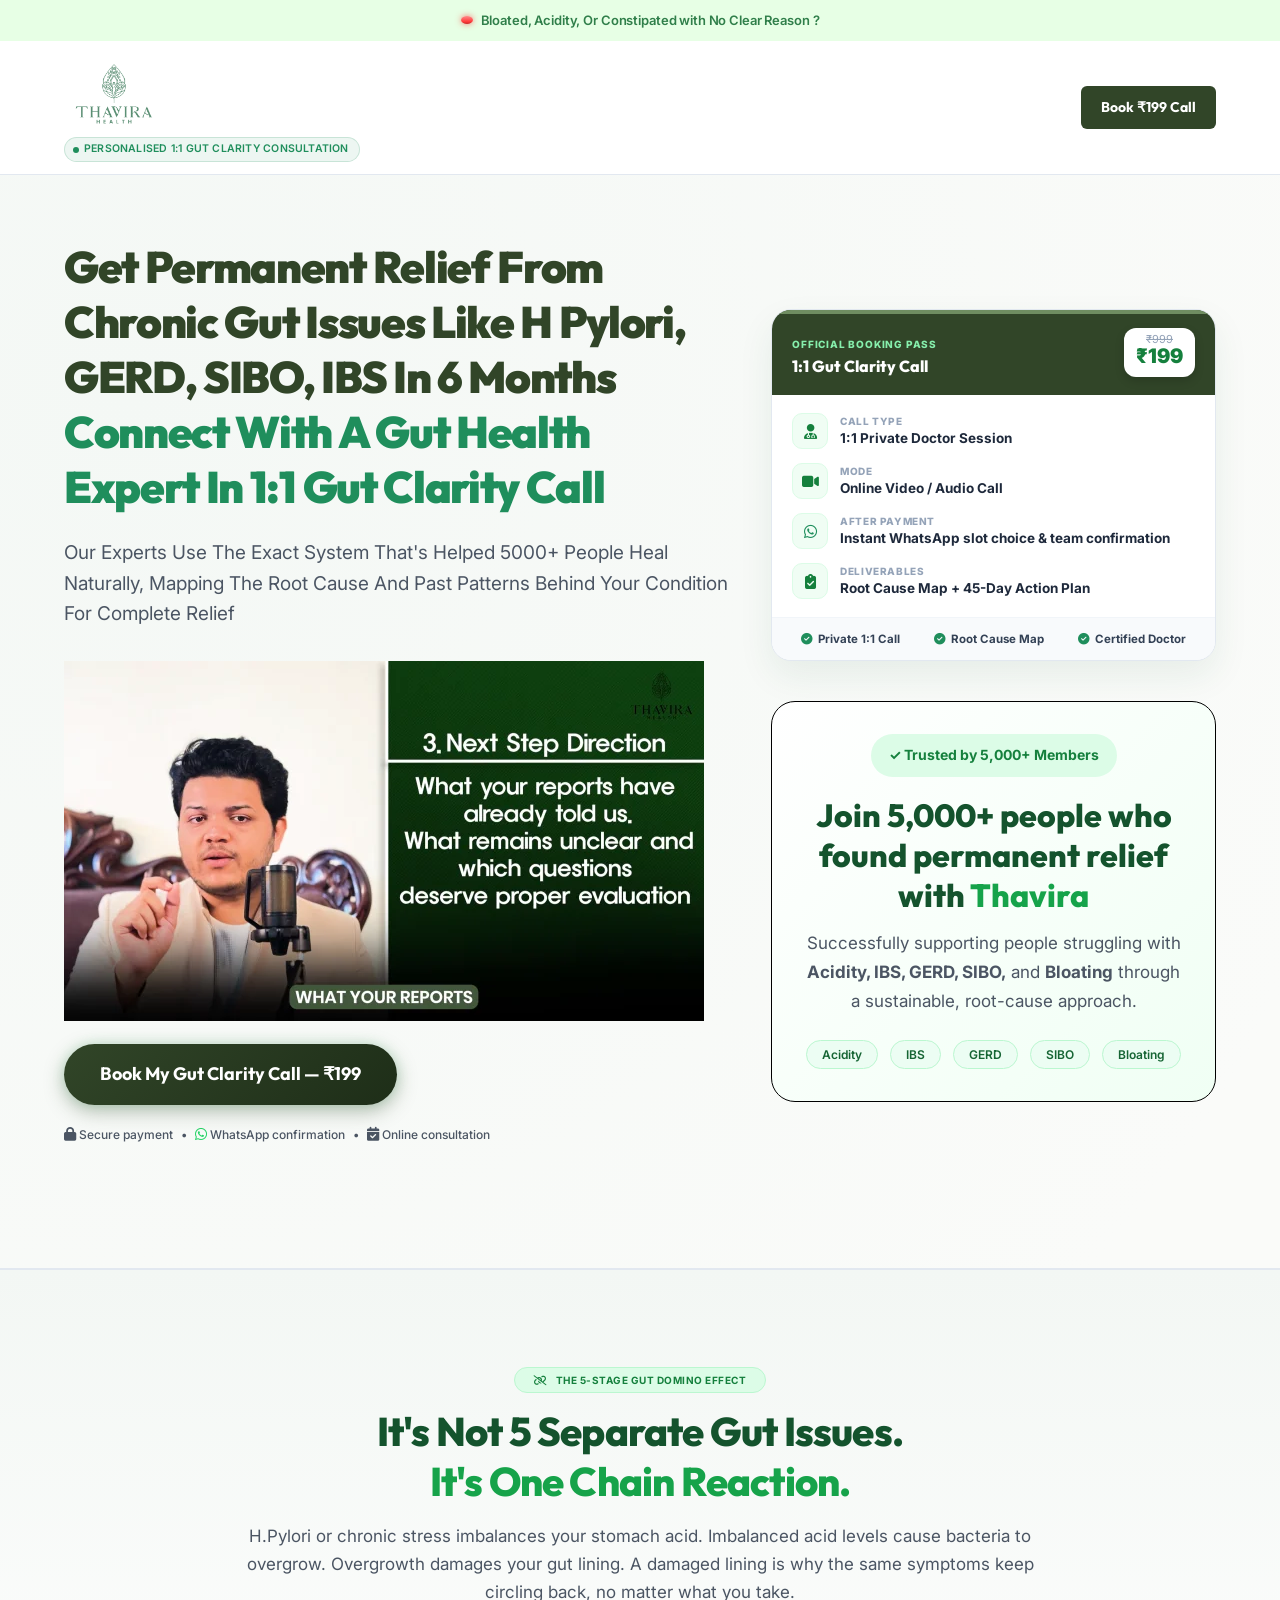
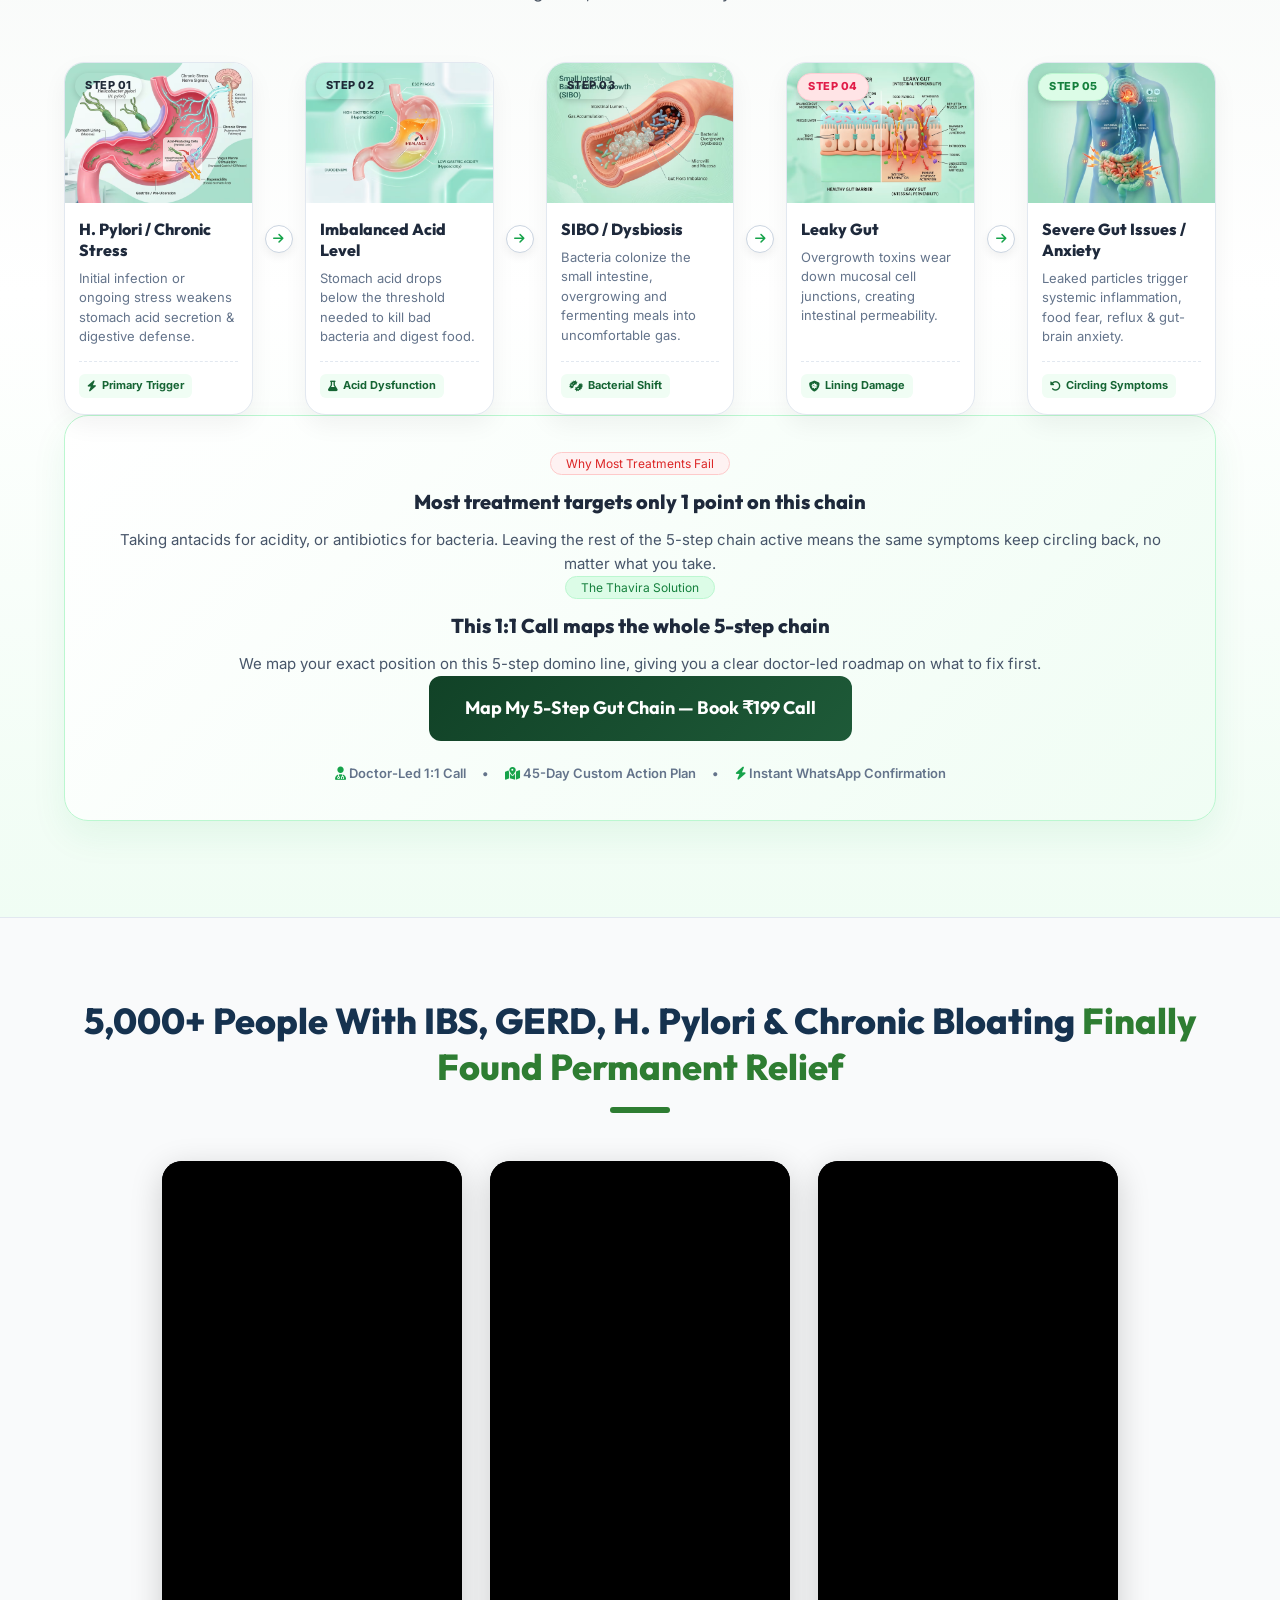
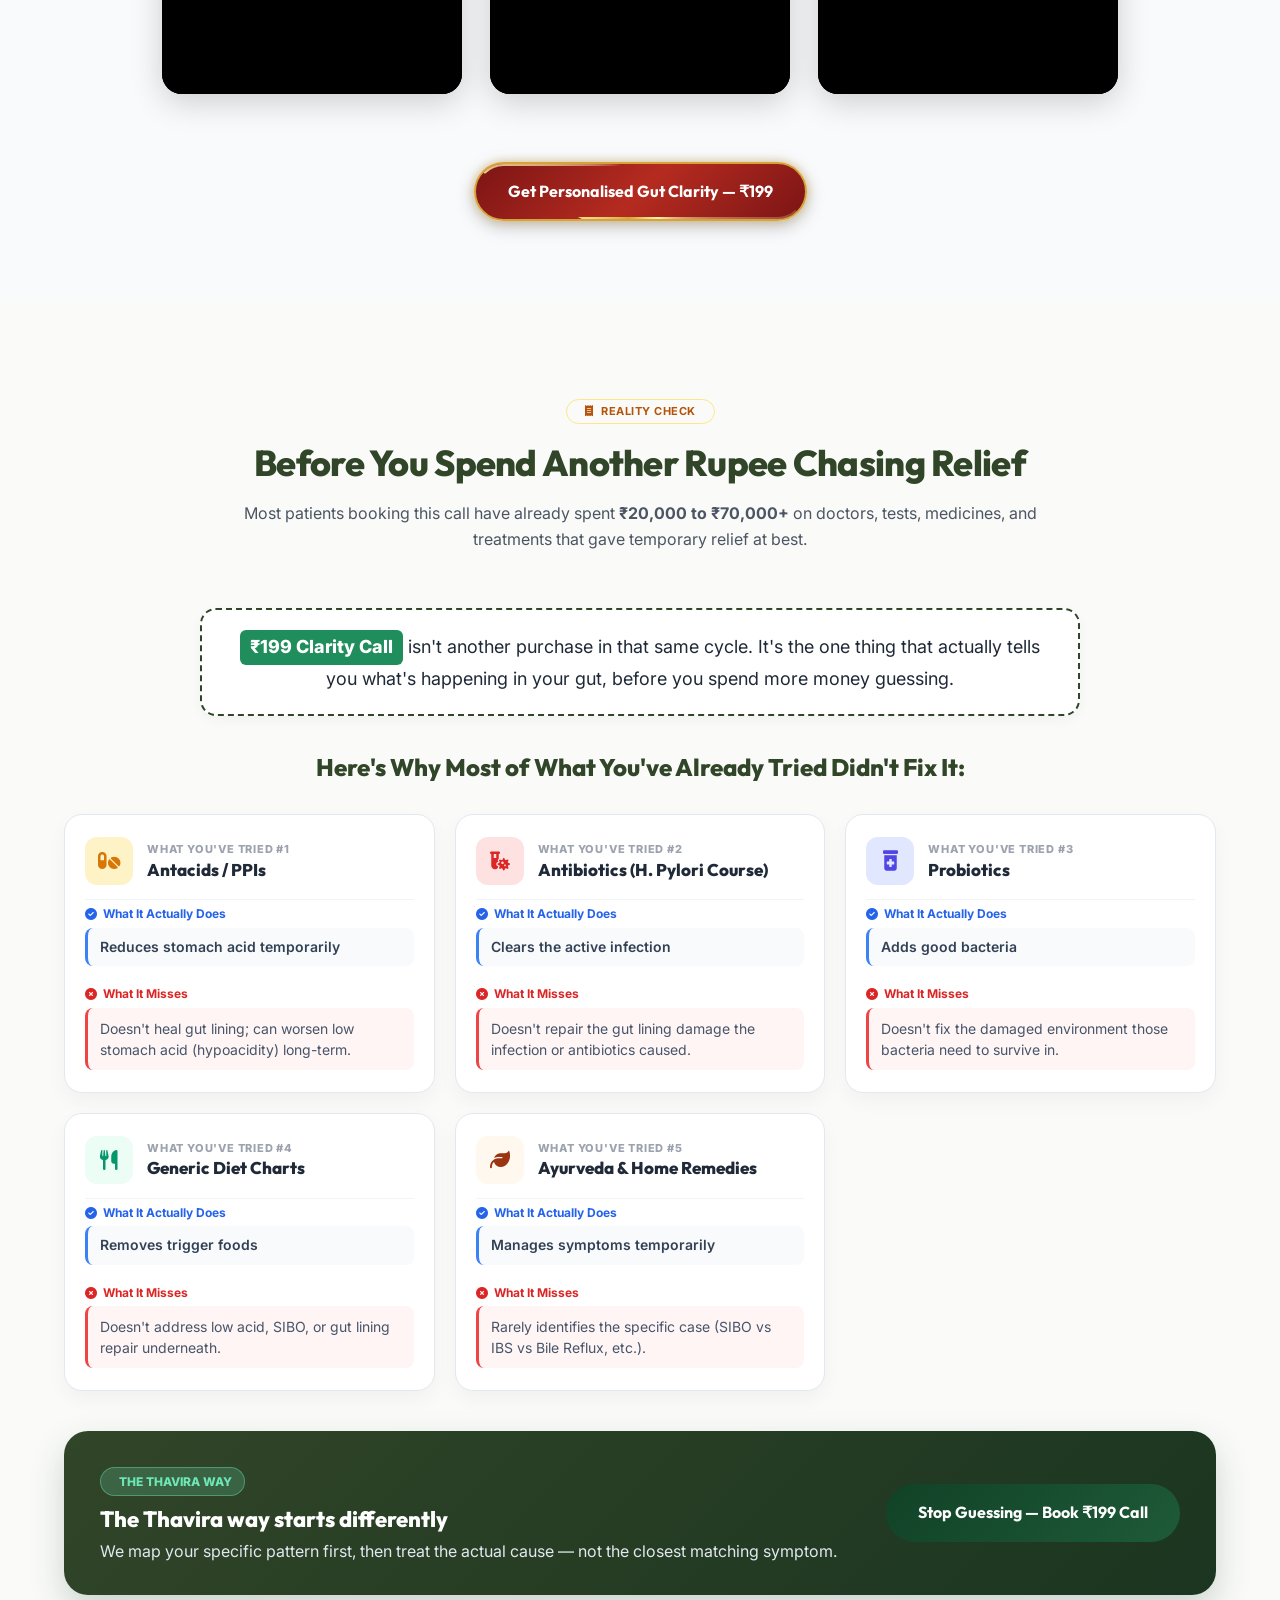
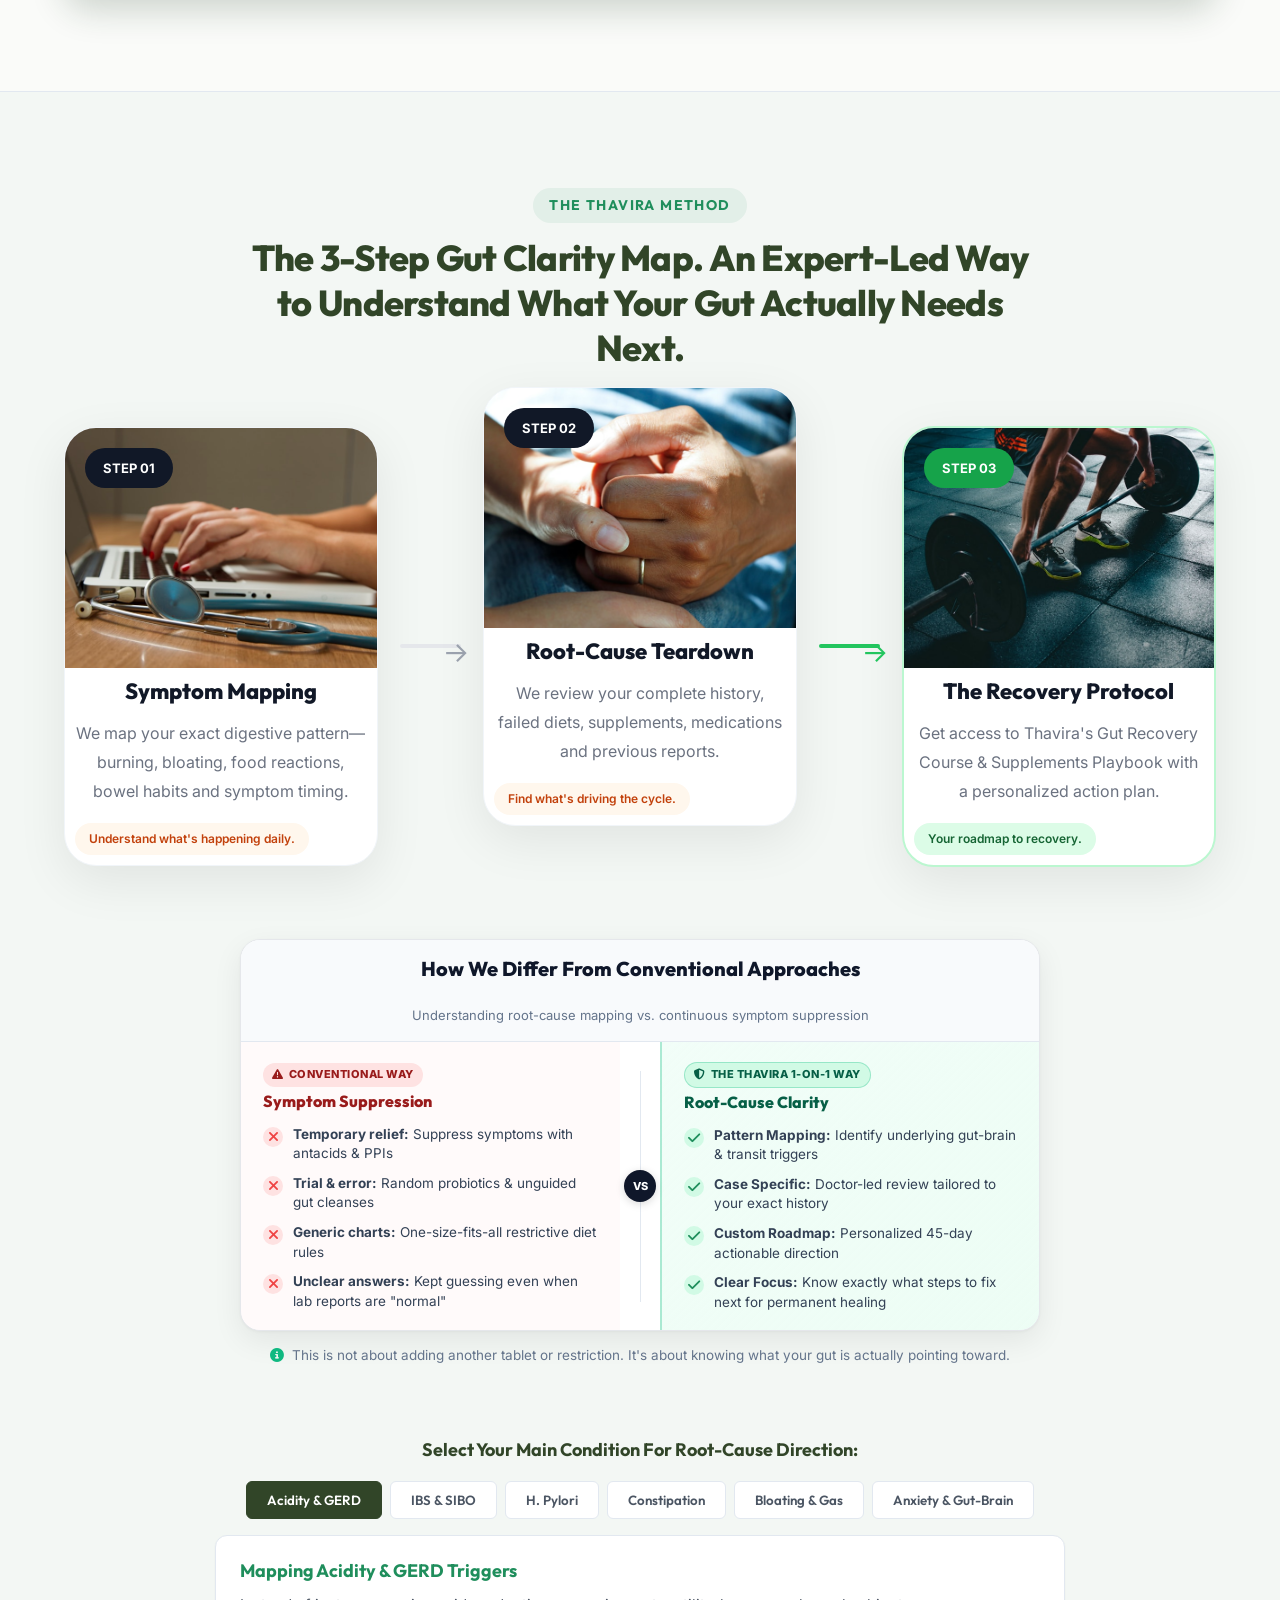
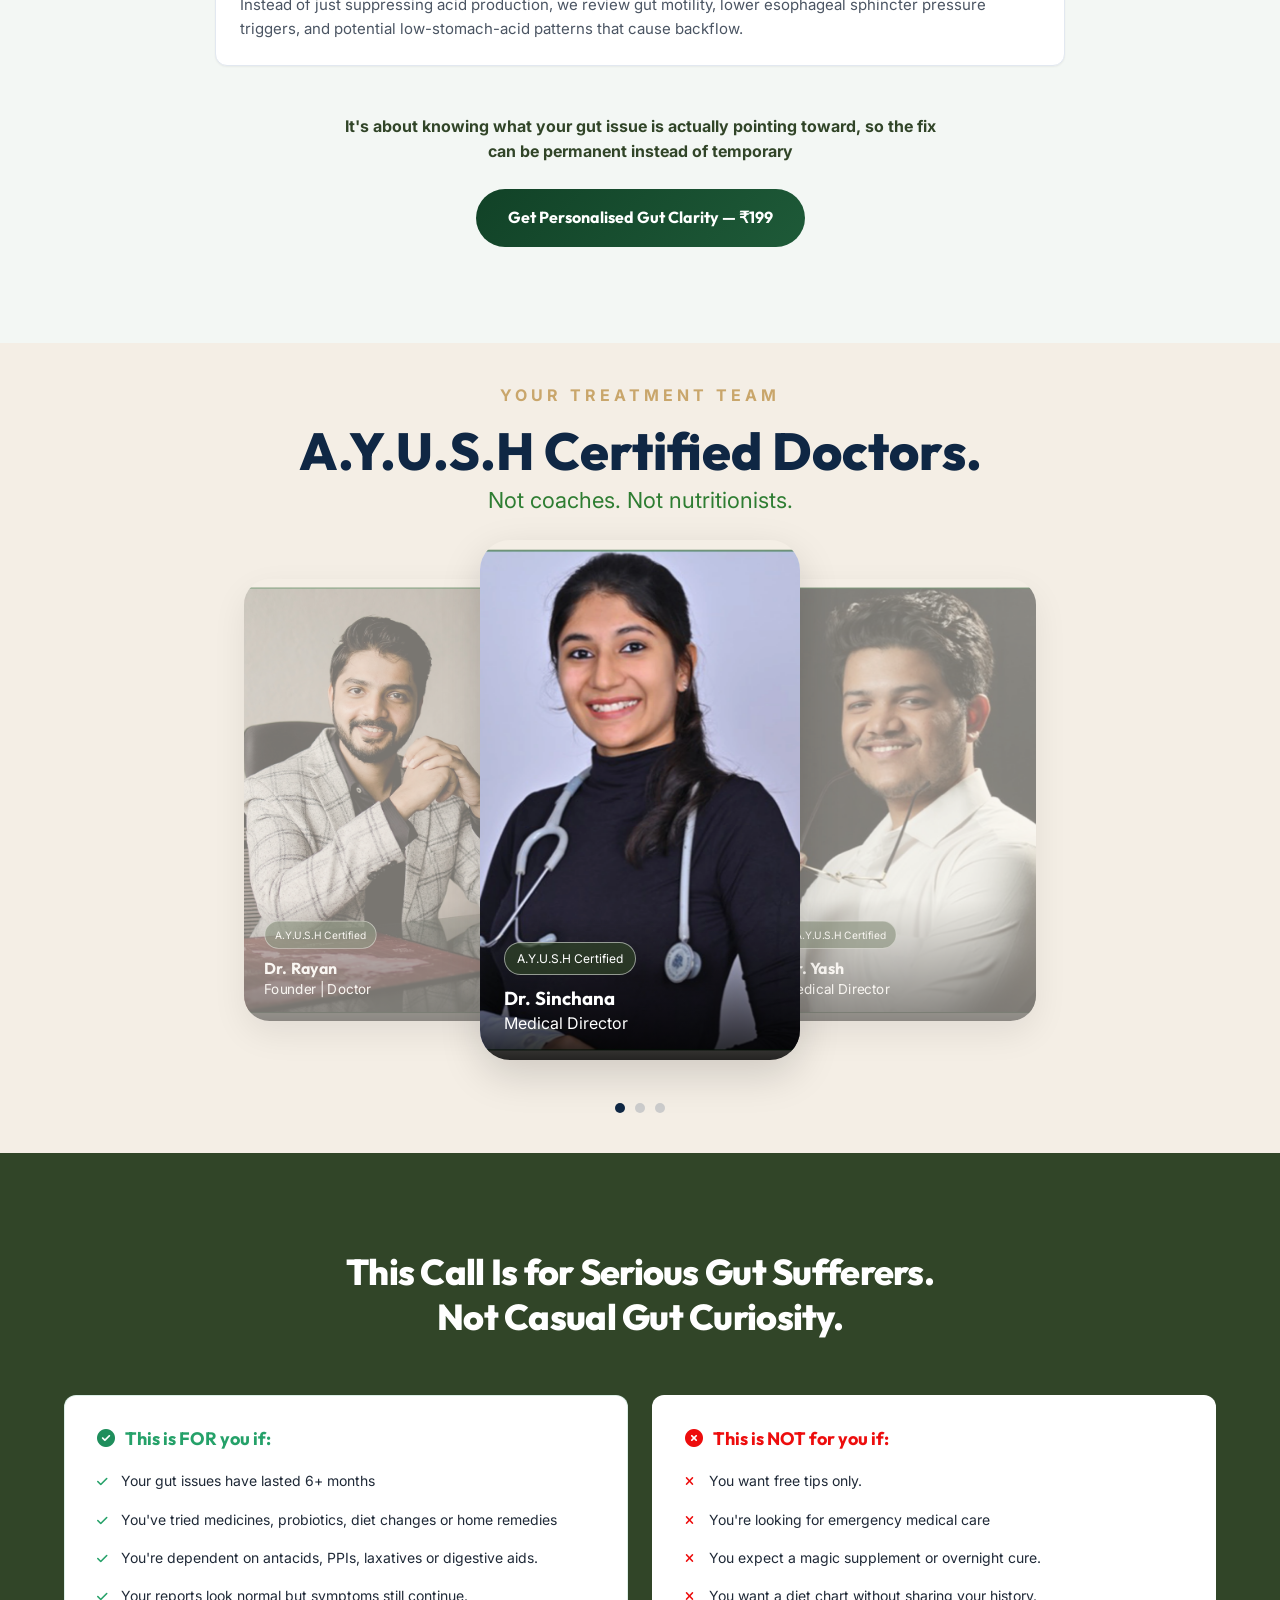
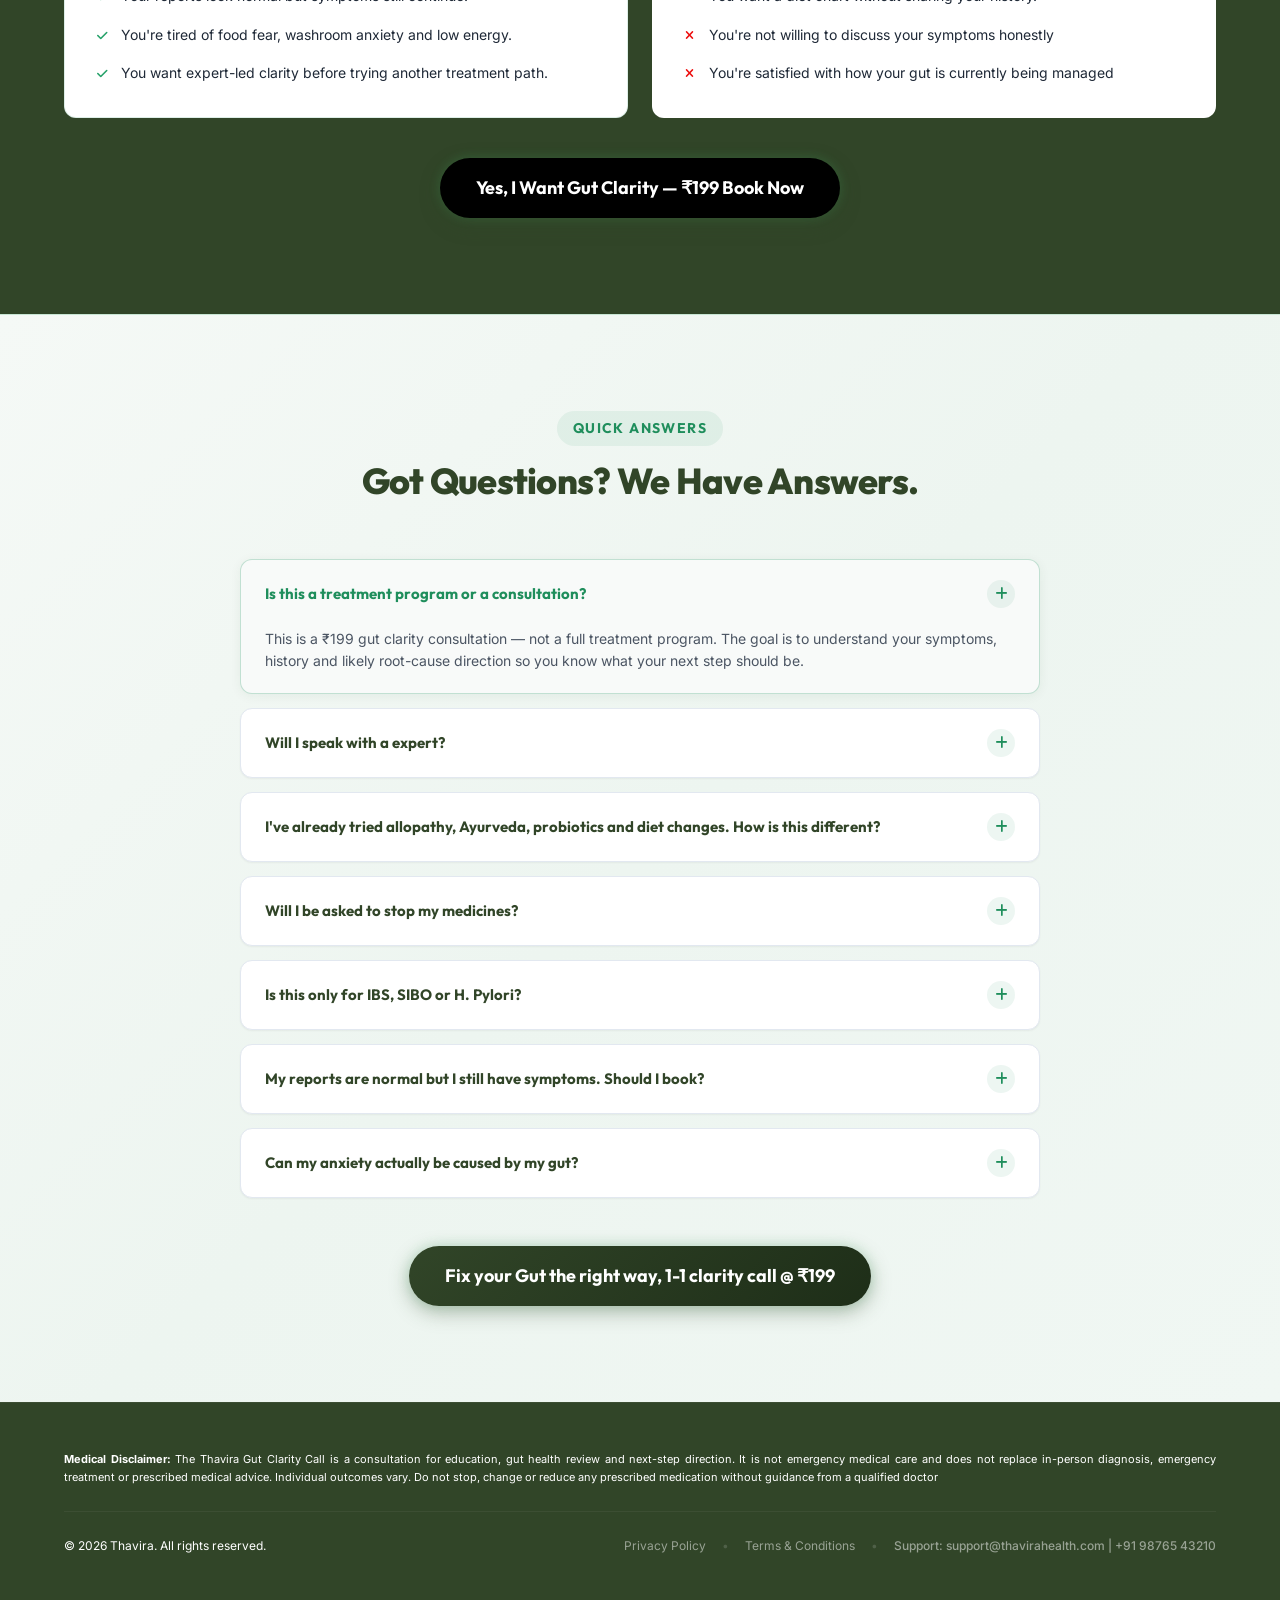
==== commit c78dfbb2: "optimization" ====
--- a/index.html
+++ b/index.html
@@ -12,8 +12,8 @@
   <script src="https://fast.wistia.com/player.js" async></script>
   <script src="https://fast.wistia.com/embed/iet9ycnkvc.js" async type="module"></script>
 
-  <!-- Preload LCP image — eliminates render-blocking image discovery delay -->
-  <link rel="preload" href="images/Thavira_lp_banner.webp" as="image" fetchpriority="high" />
+  <!-- Preload the visible hero poster, which is a likely LCP image. -->
+  <link rel="preload" href="images/thumbnail_hero.webp" as="image" fetchpriority="high" />
 
   <!-- Main stylesheet (critical — kept blocking for layout stability) -->
   <link rel="stylesheet" href="style.css" />
@@ -21,21 +21,12 @@
   <link rel="preconnect" href="https://fonts.googleapis.com">
   <link rel="preconnect" href="https://fonts.gstatic.com" crossorigin>
 
-  <link rel="preload" href="/fonts/outfit.woff2" as="font" type="font/woff2" crossorigin>
-
   <link rel="stylesheet"
     href="https://fonts.googleapis.com/css2?family=Inter:wght@400;500;600;700&family=Outfit:wght@500;600;700;800&display=swap">
 
   <!-- FontAwesome Icons — non-blocking (removes ~1,500 ms render block + 18 KB unused CSS) -->
   <link rel="stylesheet" href="https://cdnjs.cloudflare.com/ajax/libs/font-awesome/6.4.0/css/all.min.css" />
 
-  <link
-    rel="preload"
-    href="/fonts/outfit.woff2"
-    as="font"
-    type="font/woff2"
-    crossorigin
-  >
   <!-- Meta Pixel Code -->
   <script>
     !function (f, b, e, v, n, t, s) {
@@ -250,7 +241,7 @@
 
 
         <wistia-player media-id="iet9ycnkvc" autoplay style="margin-bottom: 23px;">
-          <img src="/images/thumbnail_hero.webp" alt="Video thumbnail" style="width:100%; height:100%; display:block;">
+          <img src="/images/thumbnail_hero.webp" alt="Video thumbnail" fetchpriority="high" decoding="async" style="width:100%; height:100%; display:block;">
         </wistia-player>
 
         <div class="hero-cta-wrapper">
@@ -670,7 +661,7 @@
         <!-- Video Card 1 — Vimeo facade: iframe injected only on click (~1,200 ms JS saved) -->
         <div class="video-card">
           <div class="vimeo-wrapper">
-            <iframe src="https://player.vimeo.com/video/1226161746?share=copy&fl=sv&fe=ci" frameborder="0"
+            <iframe src="https://player.vimeo.com/video/1226161746?share=copy&fl=sv&fe=ci" loading="lazy" frameborder="0"
               allow="autoplay; fullscreen; picture-in-picture" allowfullscreen title="Testimonial 1">
             </iframe>
           </div>
@@ -679,7 +670,7 @@
         <!-- Video Card 2 -->
         <div class="video-card">
           <div class="vimeo-wrapper">
-            <iframe src="https://player.vimeo.com/video/1226161745?share=copy&fl=sv&fe=ci" frameborder="0"
+            <iframe src="https://player.vimeo.com/video/1226161745?share=copy&fl=sv&fe=ci" loading="lazy" frameborder="0"
               allow="autoplay; fullscreen; picture-in-picture" allowfullscreen title="Testimonial 2">
             </iframe>
           </div>
@@ -688,7 +679,7 @@
         <!-- Video Card 3 -->
         <div class="video-card">
           <div class="vimeo-wrapper">
-            <iframe src="https://fast.wistia.com/embed/iframe/5ye7xc403x" title="Aditya Testimonial - H.pylori"
+            <iframe src="https://fast.wistia.com/embed/iframe/5ye7xc403x" title="Aditya Testimonial - H.pylori" loading="lazy"
               allow="autoplay; fullscreen; picture-in-picture" allowfullscreen frameborder="0" scrolling="no" style="
                   width: 100%;
                   aspect-ratio: 9/16;
--- a/style.css
+++ b/style.css
@@ -1,11 +1,3 @@
-@font-face {
-  font-family: "Outfit";
-  src: url("/fonts/outfit.woff2") format("woff2");
-  font-weight: 400 900;
-  font-style: normal;
-  font-display: swap;
-}
-
 /* Color Tokens & Base Variables */
 :root {
   --color-forest: #314528;
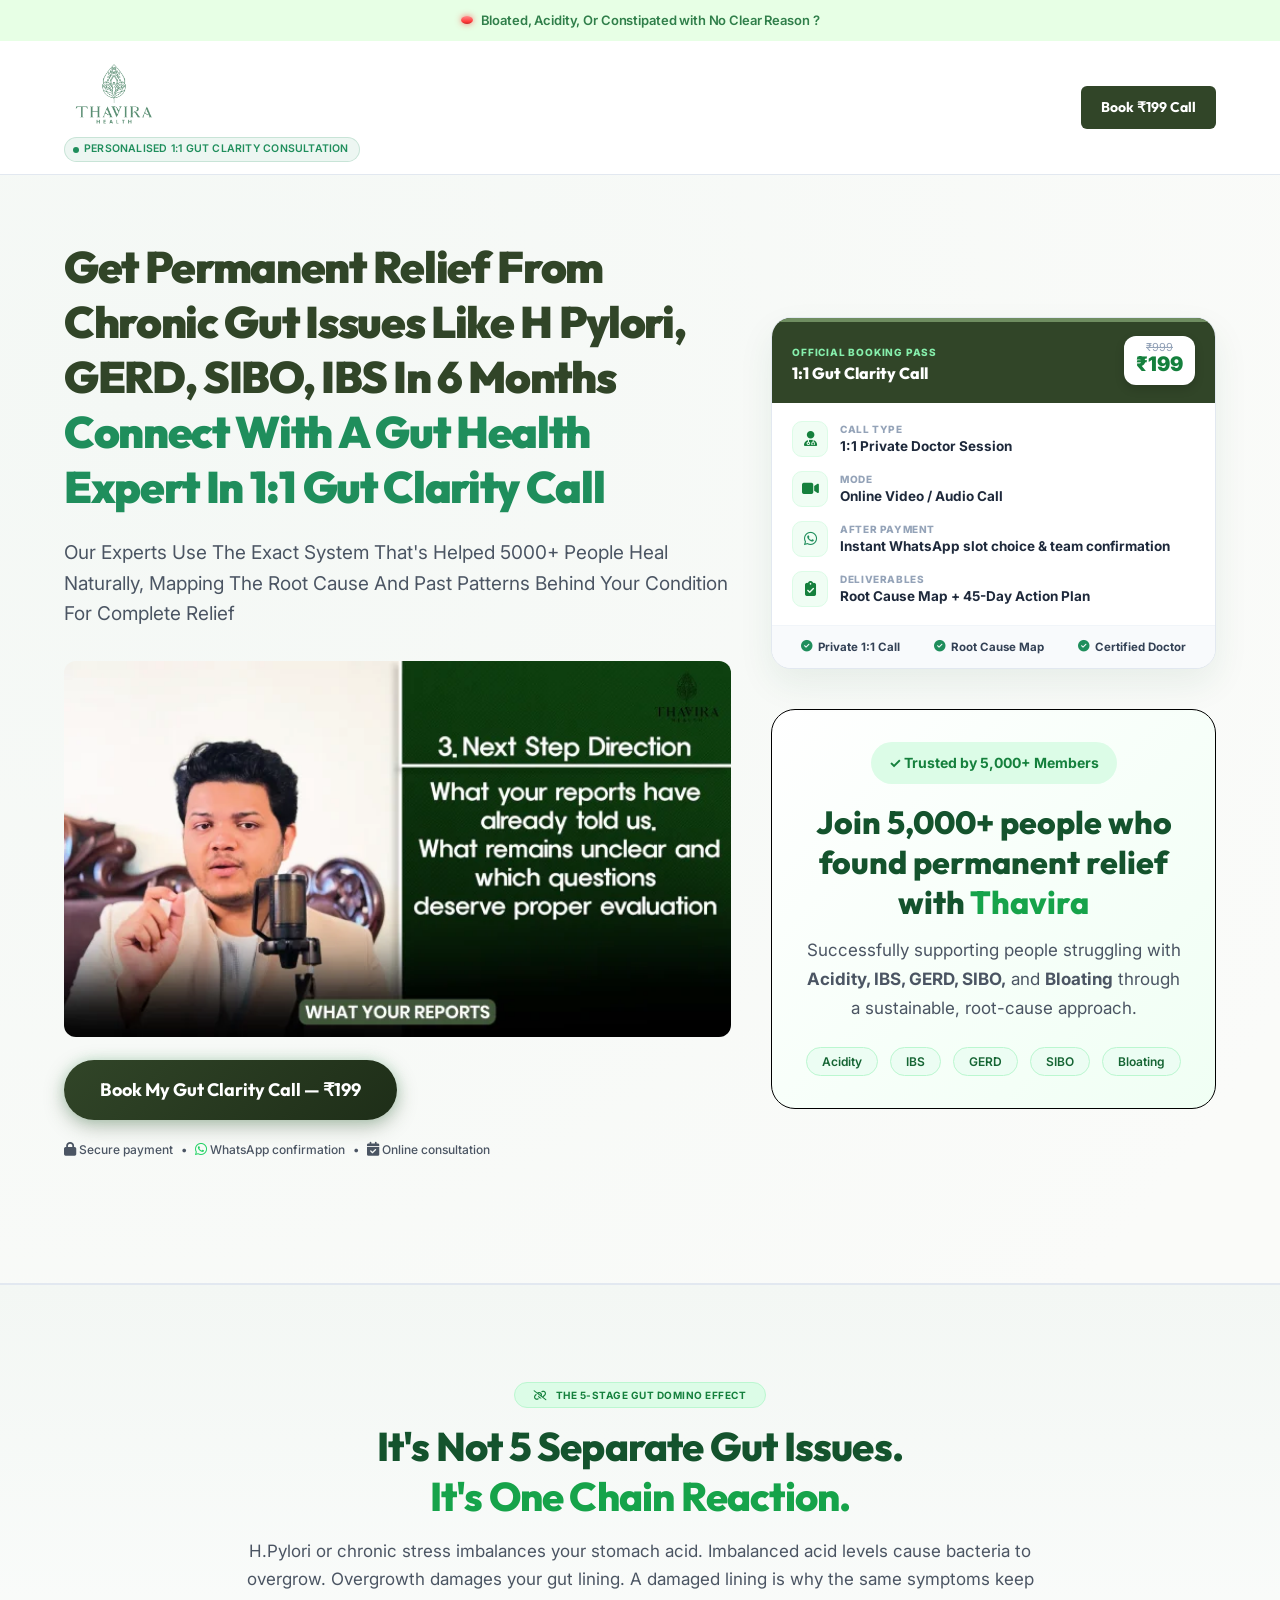
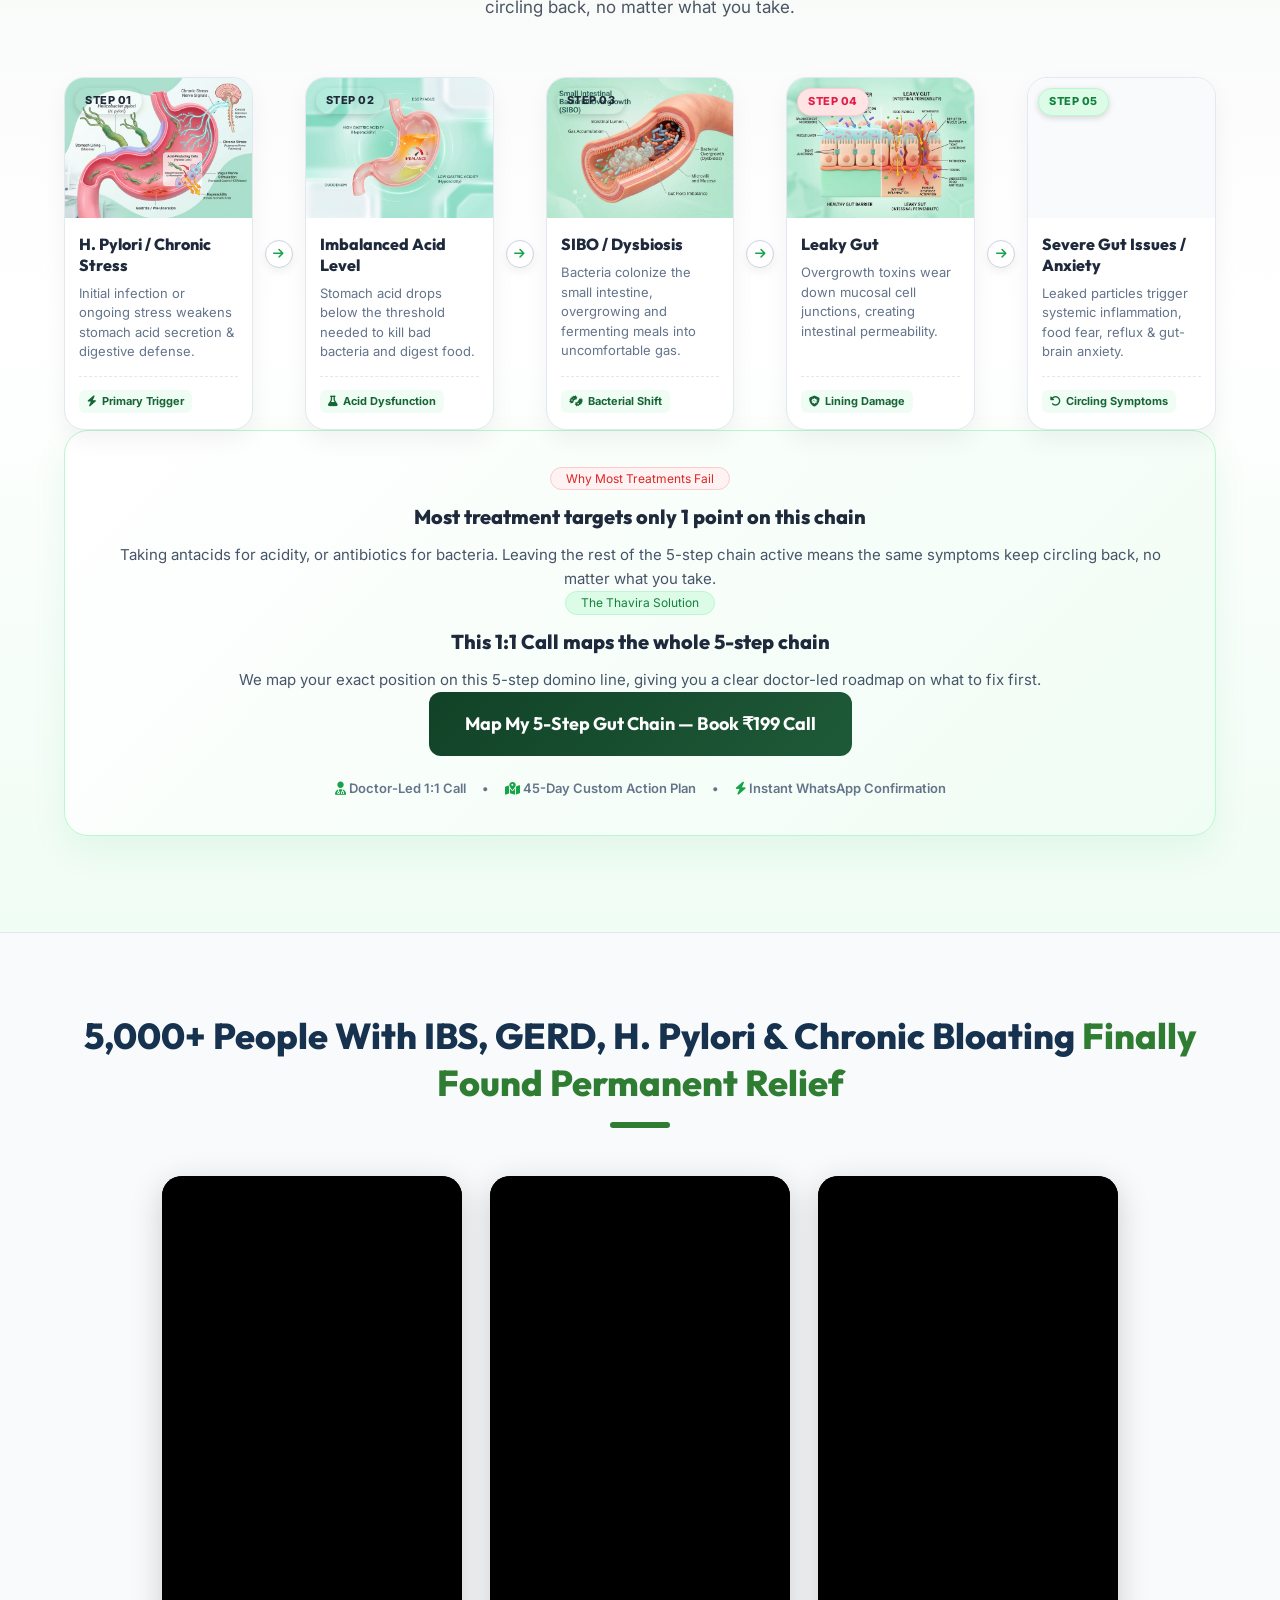
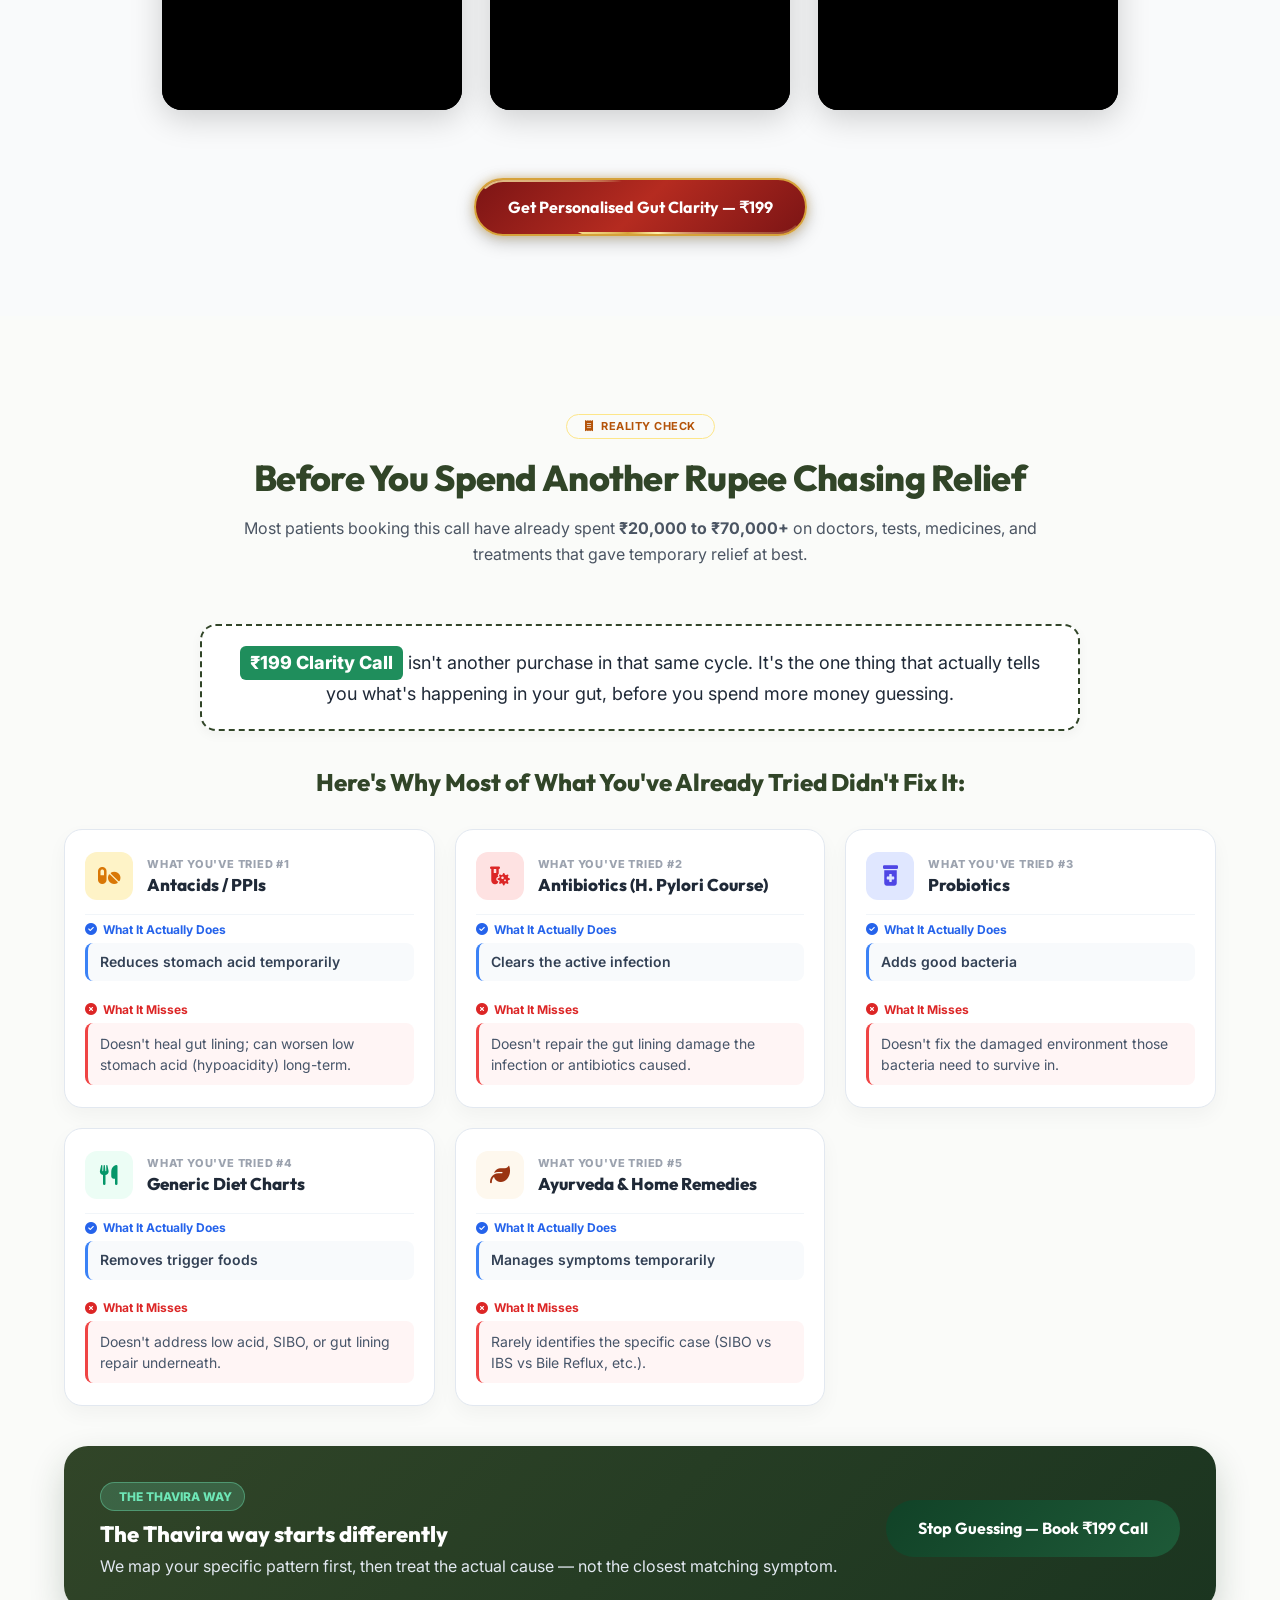
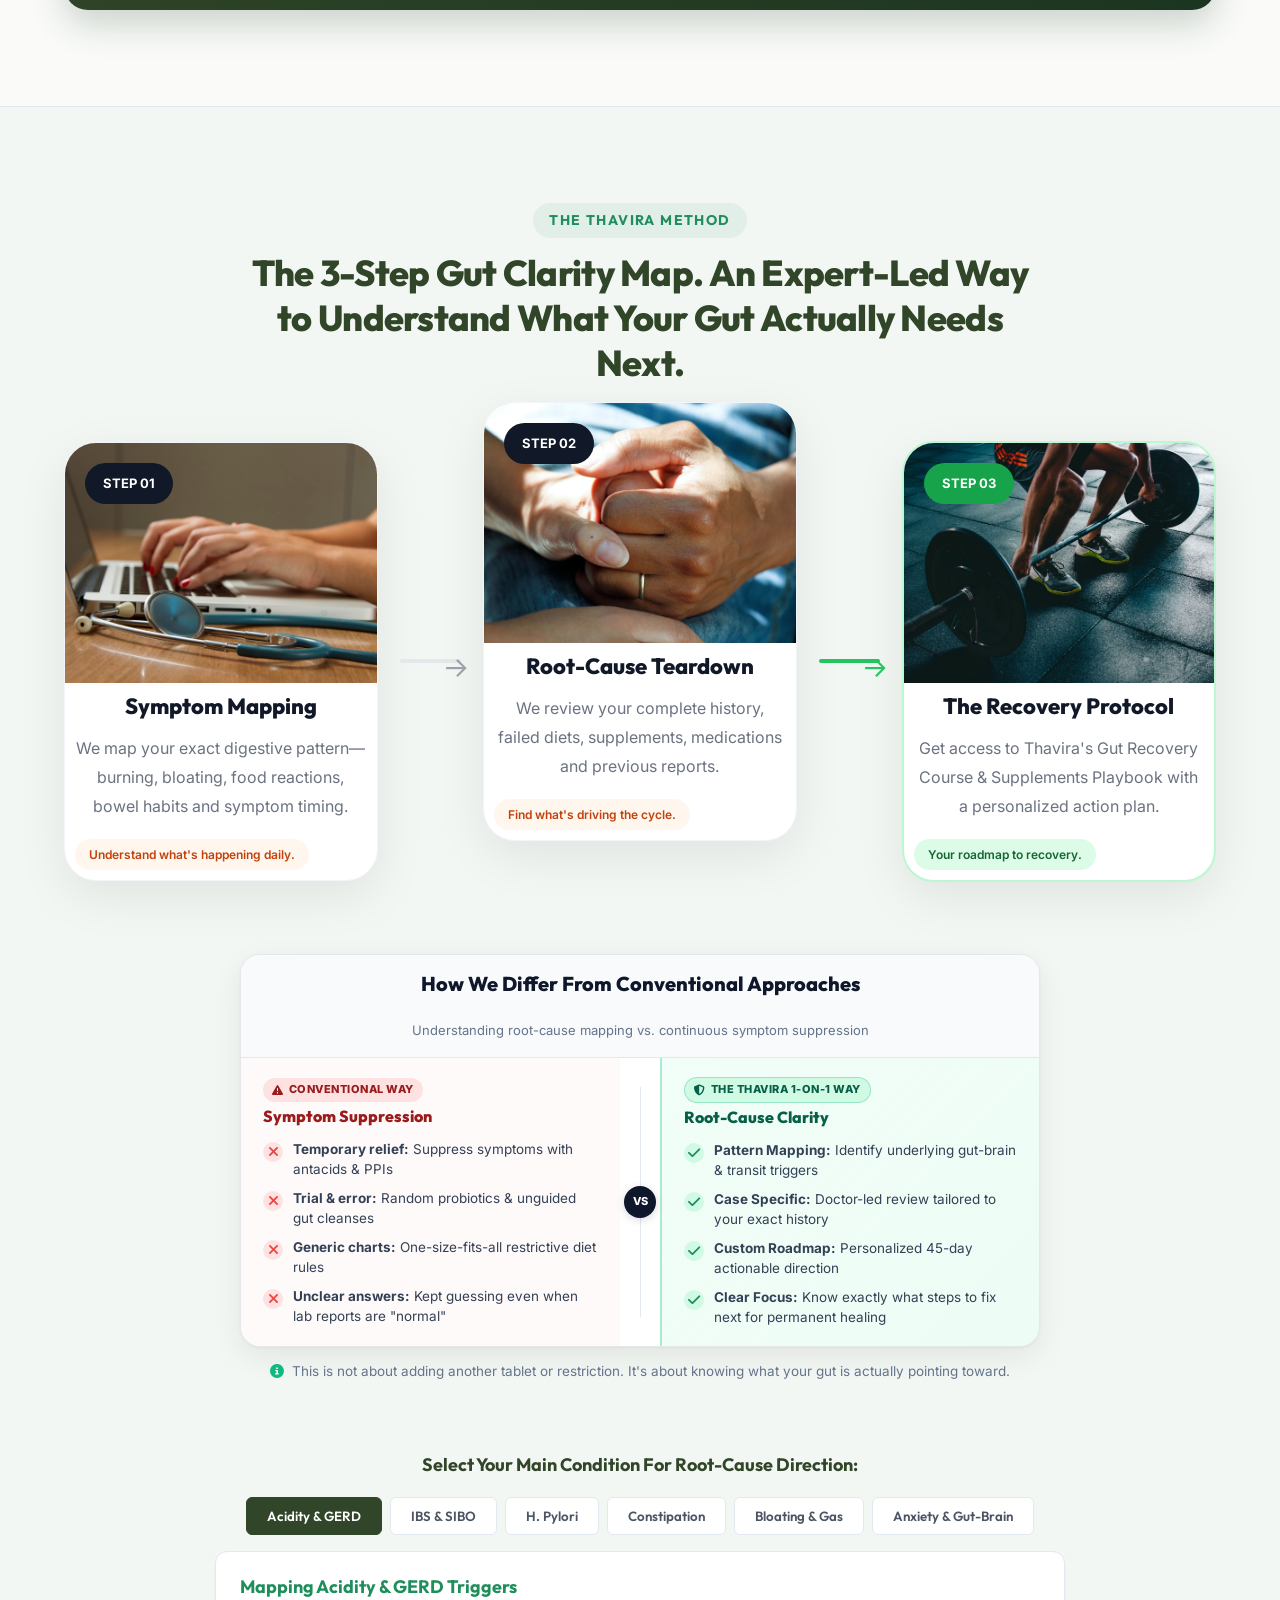
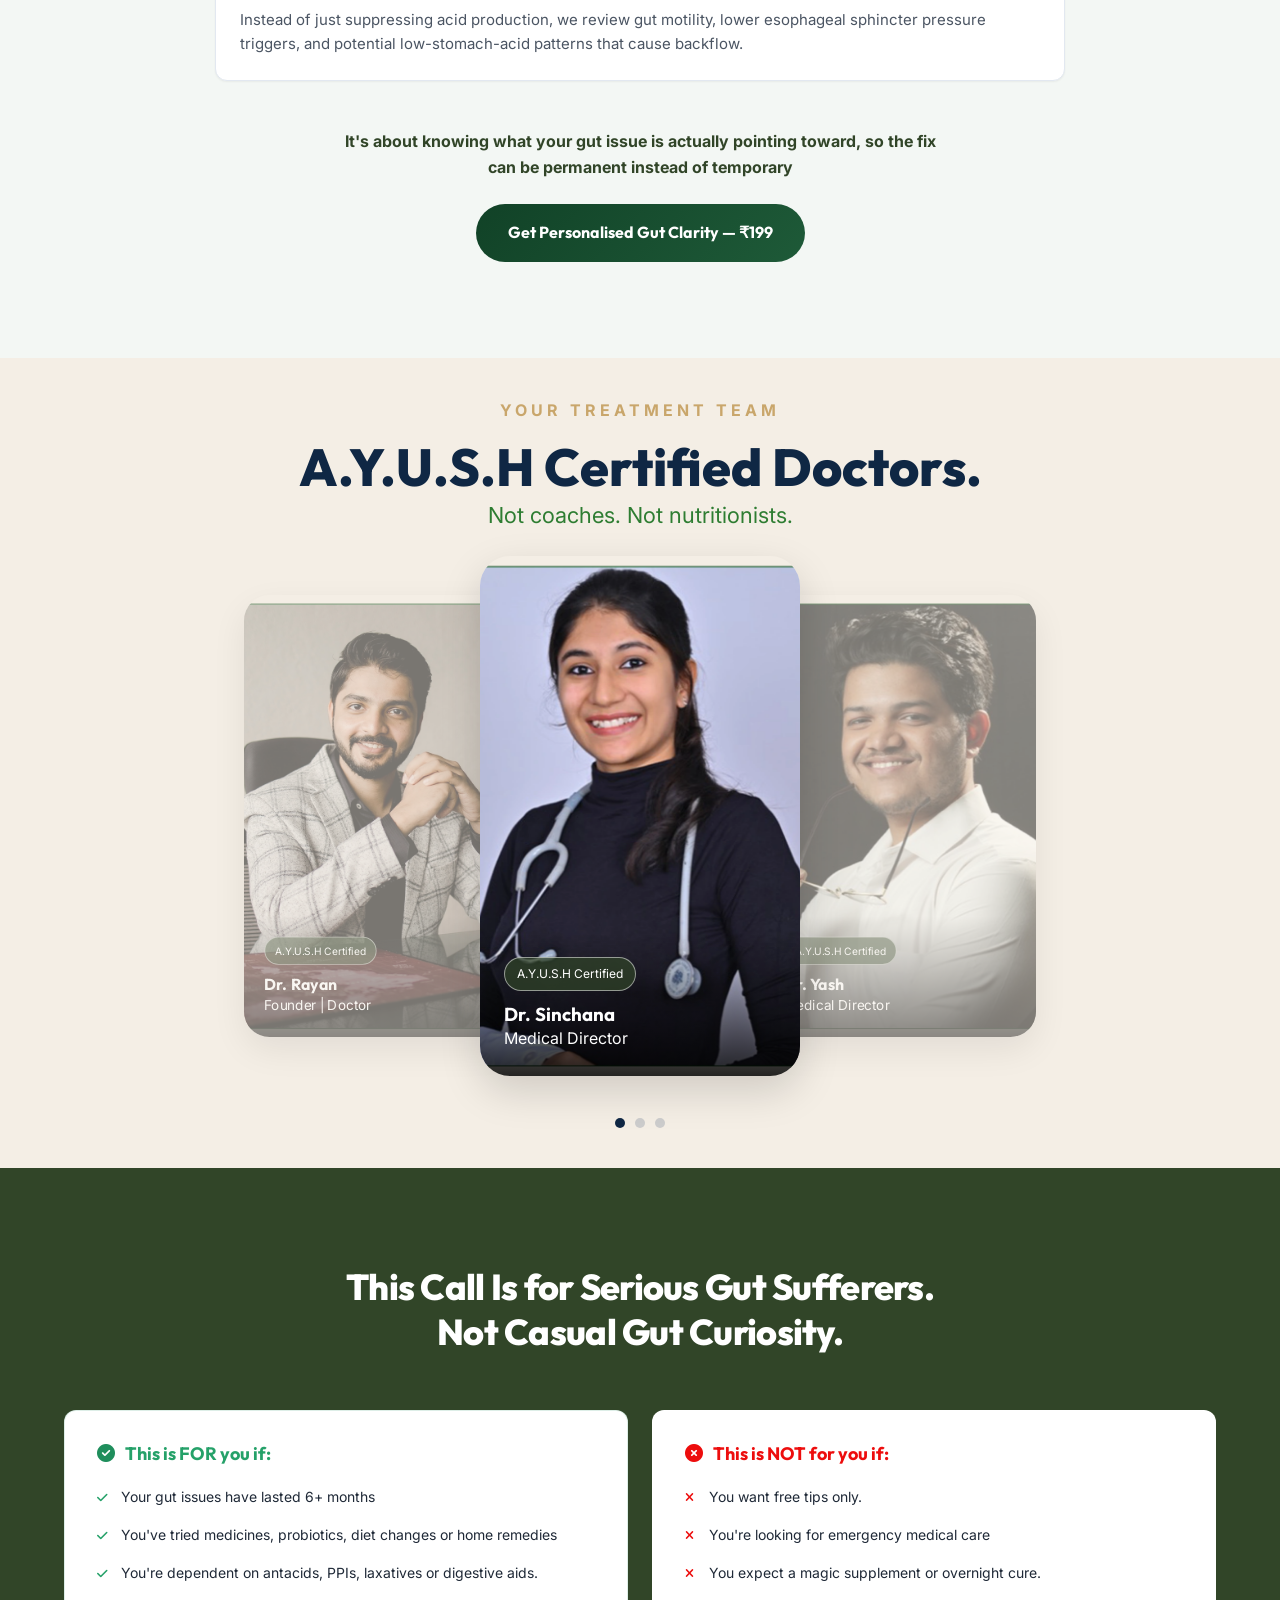
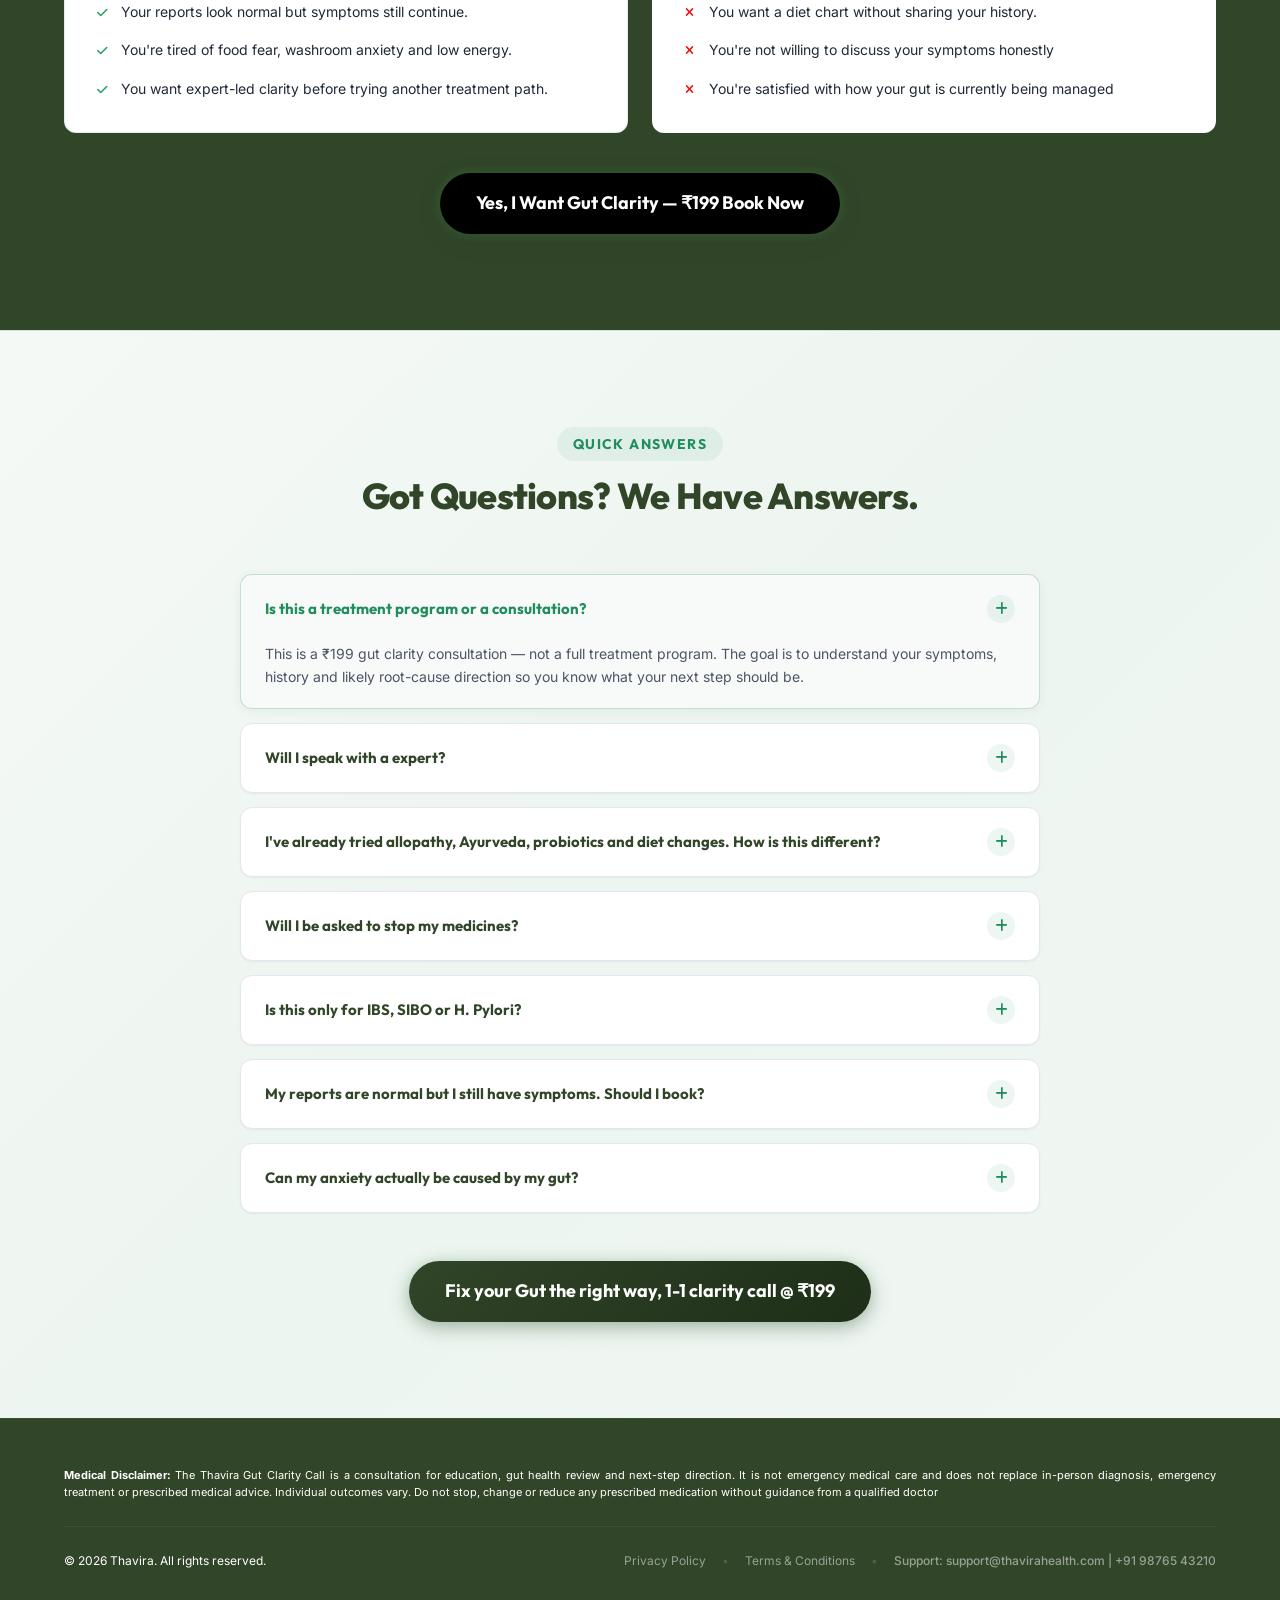
==== commit aacdc726: "optimization 50" ====
--- a/index.html
+++ b/index.html
@@ -8,61 +8,49 @@
   <meta name="description"
     content="Stop guessing why your gut issues keep coming back. Book a private 1:1 Gut Clarity Call for ₹199 and get a personalized 45-day next-step plan from an AYUSH-certified doctor." />
 
-  <!-- Hero section video -->
-  <script src="https://fast.wistia.com/player.js" async></script>
-  <script src="https://fast.wistia.com/embed/iet9ycnkvc.js" async type="module"></script>
-
-  <!-- Preload the visible hero poster, which is a likely LCP image. -->
-  <link rel="preload" href="images/thumbnail_hero.webp" as="image" fetchpriority="high" />
-
-  <!-- Main stylesheet (critical — kept blocking for layout stability) -->
+  <!-- Resource Preconnects for DNS & TLS optimization -->
+  <link rel="preconnect" href="https://fonts.googleapis.com" />
+  <link rel="preconnect" href="https://fonts.gstatic.com" crossorigin />
+  <link rel="preconnect" href="https://cdnjs.cloudflare.com" />
+  <link rel="preconnect" href="https://fast.wistia.com" />
+  <link rel="preconnect" href="https://connect.facebook.net" />
+  <link rel="preconnect" href="https://www.googletagmanager.com" />
+
+  <!-- Preload Critical LCP Hero Image -->
+  <link rel="preload" href="images/thumbnail_hero.webp" as="image" type="image/webp" fetchpriority="high" />
+
+  <!-- Main stylesheet (Critical) -->
   <link rel="stylesheet" href="style.css" />
 
-  <link rel="preconnect" href="https://fonts.googleapis.com">
-  <link rel="preconnect" href="https://fonts.gstatic.com" crossorigin>
-
-  <link rel="stylesheet"
-    href="https://fonts.googleapis.com/css2?family=Inter:wght@400;500;600;700&family=Outfit:wght@500;600;700;800&display=swap">
-
-  <!-- FontAwesome Icons — non-blocking (removes ~1,500 ms render block + 18 KB unused CSS) -->
-  <link rel="stylesheet" href="https://cdnjs.cloudflare.com/ajax/libs/font-awesome/6.4.0/css/all.min.css" />
-
-  <!-- Meta Pixel Code -->
-  <script>
-    !function (f, b, e, v, n, t, s) {
-      if (f.fbq) return; n = f.fbq = function () {
-        n.callMethod ?
-          n.callMethod.apply(n, arguments) : n.queue.push(arguments)
-      };
-      if (!f._fbq) f._fbq = n; n.push = n; n.loaded = !0; n.version = '2.0';
-      n.queue = []; t = b.createElement(e); t.async = !0;
-      t.src = v; s = b.getElementsByTagName(e)[0];
-      s.parentNode.insertBefore(t, s)
-    }(window, document, 'script',
-      'https://connect.facebook.net/en_US/fbevents.js');
-    fbq('init', '1072765442043336');
-    fbq('track', 'PageView');
-  </script>
-  <noscript><img height="1" width="1" style="display:none"
-      src="https://www.facebook.com/tr?id=1072765442043336&ev=PageView&noscript=1" /></noscript>
-  <!-- End Meta Pixel Code -->
-
-  <!-- Google Tag Manager -->
-  <script>
-    (function (w, d, s, l, i) {
-      w[l] = w[l] || [];
-      w[l].push({ "gtm.start": new Date().getTime(), event: "gtm.js" });
-      var f = d.getElementsByTagName(s)[0],
-        j = d.createElement(s),
-        dl = l != "dataLayer" ? "&l=" + l : "";
-      j.async = true;
-      j.src = "https://www.googletagmanager.com/gtm.js?id=" + i + dl;
-      f.parentNode.insertBefore(j, f);
-    })(window, document, "script", "dataLayer", "GTM-PWNDMP7F");
-  </script>
-  <!-- End Google Tag Manager -->
-
+  <!-- Google Fonts - Asynchronous Non-Blocking -->
+  <link rel="preload"
+    href="https://fonts.googleapis.com/css2?family=Inter:wght@400;500;600;700&family=Outfit:wght@500;600;700;800&display=swap"
+    as="style" onload="this.onload=null;this.rel='stylesheet'">
+  <noscript>
+    <link rel="stylesheet"
+      href="https://fonts.googleapis.com/css2?family=Inter:wght@400;500;600;700&family=Outfit:wght@500;600;700;800&display=swap">
+  </noscript>
+
+  <!-- FontAwesome Icons - Asynchronous Non-Blocking -->
+  <link rel="preload" href="https://cdnjs.cloudflare.com/ajax/libs/font-awesome/6.4.0/css/all.min.css" as="style"
+    onload="this.onload=null;this.rel='stylesheet'">
+  <noscript>
+    <link rel="stylesheet" href="https://cdnjs.cloudflare.com/ajax/libs/font-awesome/6.4.0/css/all.min.css">
+  </noscript>
+
+  <!-- Critical inline styles for Hero layout reservation & button styling -->
   <style>
+    /* Prevent layout shifts (CLS) for video player and header */
+    wistia-player {
+      display: block;
+      width: 100%;
+      aspect-ratio: 16 / 9;
+      background-color: #000000;
+      border-radius: 12px;
+      overflow: hidden;
+      margin-bottom: 23px;
+    }
+
     #diverVictoryBtn {
       display: inline-flex;
       align-items: center;
@@ -77,22 +65,12 @@
       font-size: 16px;
       font-weight: 700;
       line-height: 1.4;
-
-      /* Red button */
       background: linear-gradient(135deg, #7d1515, #b52b20, #7d1515);
-
-      /* Gold border */
       border: 2px solid #d6a23a;
-
-      /* Glow */
-      box-shadow:
-        0 0 8px rgba(214, 162, 58, 0.5),
-        0 5px 18px rgba(0, 0, 0, 0.25);
-
+      box-shadow: 0 0 8px rgba(214, 162, 58, 0.5), 0 5px 18px rgba(0, 0, 0, 0.25);
       transition: all 0.3s ease;
     }
 
-    /* Hindi text */
     #diverVictoryBtn span {
       position: relative;
       z-index: 3;
@@ -100,50 +78,27 @@
       text-align: center;
     }
 
-    /* Animated gold border */
     #diverVictoryBtn::after {
       content: "";
       position: absolute;
-
       width: 180%;
       height: 180%;
-
       top: -40%;
       left: -40%;
-
-      background: conic-gradient(transparent,
-          transparent,
-          #fff2a8,
-          #d6a23a,
-          #fff2a8,
-          transparent,
-          transparent);
-
+      background: conic-gradient(transparent, transparent, #fff2a8, #d6a23a, #fff2a8, transparent, transparent);
       animation: goldBorder 3s linear infinite;
-
       z-index: 0;
     }
 
-    /* Inner red layer */
     #diverVictoryBtn::before {
       content: "";
       position: absolute;
-
       inset: 2px;
       border-radius: 48px;
-
       background: linear-gradient(135deg, #7d1515, #b52b20, #7d1515);
-
       z-index: 1;
     }
 
-    /* .wistia_embed {
-      margin-bottom: 23px;
-      width: 100%;
-      height: 400px;
-    } */
-
-    /* Border animation */
     @keyframes goldBorder {
       0% {
         transform: rotate(0deg);
@@ -154,39 +109,78 @@
       }
     }
 
-    /* Hover */
     #diverVictoryBtn:hover {
       transform: translateY(-3px) scale(1.04);
-
-      box-shadow:
-        0 0 10px rgba(214, 162, 58, 0.9),
-        0 0 25px rgba(214, 162, 58, 0.7),
-        0 8px 25px rgba(0, 0, 0, 0.3);
+      box-shadow: 0 0 10px rgba(214, 162, 58, 0.9), 0 0 25px rgba(214, 162, 58, 0.7), 0 8px 25px rgba(0, 0, 0, 0.3);
     }
 
-    /* Hover background */
     #diverVictoryBtn:hover::before {
       background: linear-gradient(135deg, #a92323, #d08a25, #a92323);
     }
 
-    /* Click */
     #diverVictoryBtn:active {
       transform: scale(0.97);
     }
-
-    #diverVictoryBtn span {
-      position: relative;
-      z-index: 3;
-      width: 100%;
-      text-align: center;
+  </style>
+
+  <!-- Optimized Deferred Third-Party Tracking Scripts (Meta Pixel & GTM) -->
+  <script>
+    window.dataLayer = window.dataLayer || [];
+    function initAnalytics() {
+      if (window.analyticsInitialized) return;
+      window.analyticsInitialized = true;
+
+      // Meta Pixel
+      !function (f, b, e, v, n, t, s) {
+        if (f.fbq) return; n = f.fbq = function () {
+          n.callMethod ? n.callMethod.apply(n, arguments) : n.queue.push(arguments)
+        };
+        if (!f._fbq) f._fbq = n; n.push = n; n.loaded = !0; n.version = '2.0';
+        n.queue = []; t = b.createElement(e); t.async = !0;
+        t.src = v; s = b.getElementsByTagName(e)[0];
+        s.parentNode.insertBefore(t, s)
+      }(window, document, 'script', 'https://connect.facebook.net/en_US/fbevents.js');
+      fbq('init', '1072765442043336');
+      fbq('track', 'PageView');
+
+      // Google Tag Manager
+      (function (w, d, s, l, i) {
+        w[l] = w[l] || [];
+        w[l].push({ "gtm.start": new Date().getTime(), event: "gtm.js" });
+        var f = d.getElementsByTagName(s)[0],
+          j = d.createElement(s),
+          dl = l != "dataLayer" ? "&l=" + l : "";
+        j.async = true;
+        j.src = "https://www.googletagmanager.com/gtm.js?id=" + i + dl;
+        f.parentNode.insertBefore(j, f);
+      })(window, document, "script", "dataLayer", "GTM-PWNDMP7F");
+
+      // Deferred load for Wistia Player JS
+      var s1 = document.createElement("script");
+      s1.src = "https://fast.wistia.com/player.js";
+      s1.async = true;
+      document.head.appendChild(s1);
+
+      var s2 = document.createElement("script");
+      s2.src = "https://fast.wistia.com/embed/iet9ycnkvc.js";
+      s2.async = true;
+      s2.type = "module";
+      document.head.appendChild(s2);
     }
 
-    /* @media (max-width: 768px) {
-      .wistia_embed {
-        height: 184px;
-      }
-    } */
-  </style>
+    // Trigger analytics & player scripts after page load or user interaction (prevents blocking initial paint)
+    var triggerEvents = ['touchstart', 'scroll', 'mousemove', 'keydown'];
+    function onUserInteraction() {
+      initAnalytics();
+      triggerEvents.forEach(function (e) { window.removeEventListener(e, onUserInteraction); });
+    }
+    triggerEvents.forEach(function (e) { window.addEventListener(e, onUserInteraction, { passive: true }); });
+    if ('requestIdleCallback' in window) {
+      requestIdleCallback(function () { setTimeout(initAnalytics, 2500); });
+    } else {
+      setTimeout(initAnalytics, 2500);
+    }
+  </script>
 </head>
 
 <body>
@@ -210,7 +204,7 @@
     <div class="container nav-container">
       <div class="logo-area">
         <div class="logo-flex">
-          <img src="images/8.png" alt="Thavira" width="100" height="50" loading="eager" />
+          <img src="images/8.png" alt="Thavira" width="100" height="81" fetchpriority="high" decoding="async" />
         </div>
         <span class="nav-micro-label">Personalised 1:1 Gut Clarity Consultation</span>
       </div>
@@ -241,7 +235,8 @@
 
 
         <wistia-player media-id="iet9ycnkvc" autoplay style="margin-bottom: 23px;">
-          <img src="/images/thumbnail_hero.webp" alt="Video thumbnail" fetchpriority="high" decoding="async" style="width:100%; height:100%; display:block;">
+          <img src="images/thumbnail_hero.webp" alt="Video thumbnail" width="640" height="360" fetchpriority="high"
+            decoding="async" style="width:100%; height:100%; display:block; object-fit:cover;">
         </wistia-player>
 
         <div class="hero-cta-wrapper">
@@ -473,8 +468,8 @@
           <!-- Step 1 -->
           <div class="chain-card light-card step-1">
             <div class="chain-card-img-wrap">
-              <img src="images/step1_stress_pylori.avif" alt="H. Pylori or Chronic Stress initial trigger"
-                loading="lazy" />
+              <img src="images/step1_stress_pylori.avif" alt="H. Pylori or Chronic Stress initial trigger" width="1200"
+                height="896" loading="lazy" decoding="async" />
               <span class="stage-pill-light pill-red">STEP 01</span>
             </div>
             <div class="chain-card-content">
@@ -502,7 +497,8 @@
           <!-- Step 2 -->
           <div class="chain-card light-card step-2">
             <div class="chain-card-img-wrap">
-              <img src="images/step2_acid_imbalance.avif" alt="Imbalanced stomach acid level" loading="lazy" />
+              <img src="images/step2_acid_imbalance.avif" alt="Imbalanced stomach acid level" width="1200" height="896"
+                loading="lazy" decoding="async" />
               <span class="stage-pill-light pill-amber">STEP 02</span>
             </div>
             <div class="chain-card-content">
@@ -528,7 +524,8 @@
           <!-- Step 3 -->
           <div class="chain-card light-card step-3">
             <div class="chain-card-img-wrap">
-              <img src="images/step3_sibo_dysbiosis.avif" alt="SIBO and Dysbiosis bacterial overgrowth" loading="lazy" />
+              <img src="images/step3_sibo_dysbiosis.avif" alt="SIBO and Dysbiosis bacterial overgrowth" width="1200"
+                height="896" loading="lazy" decoding="async" />
               <span class="stage-pill-light pill-orange">STEP 03</span>
             </div>
             <div class="chain-card-content">
@@ -554,7 +551,8 @@
           <!-- Step 4 -->
           <div class="chain-card light-card step-4">
             <div class="chain-card-img-wrap">
-              <img src="images/step4_leaky_gut.avif" alt="Leaky gut lining damaged barrier" loading="lazy" />
+              <img src="images/step4_leaky_gut.avif" alt="Leaky gut lining damaged barrier" width="1200" height="896"
+                loading="lazy" decoding="async" />
               <span class="stage-pill-light pill-rose">STEP 04</span>
             </div>
             <div class="chain-card-content">
@@ -580,8 +578,8 @@
           <!-- Step 5 -->
           <div class="chain-card light-card step-5">
             <div class="chain-card-img-wrap">
-              <img src="images/step5_gut_brain_anxiety.avif" alt="Severe gut issues and anxiety symptoms"
-                loading="lazy" />
+              <img src="images/step5_gut_brain_anxiety.avif" alt="Severe gut issues and anxiety symptoms" width="1200"
+                height="896" loading="lazy" decoding="async" />
               <span class="stage-pill-light pill-green">STEP 05</span>
             </div>
             <div class="chain-card-content">
@@ -658,11 +656,11 @@
       </div>
 
       <div class="testimonial-slider">
-        <!-- Video Card 1 — Vimeo facade: iframe injected only on click (~1,200 ms JS saved) -->
+        <!-- Video Card 1 — Deferred iframe load on scroll -->
         <div class="video-card">
           <div class="vimeo-wrapper">
-            <iframe src="https://player.vimeo.com/video/1226161746?share=copy&fl=sv&fe=ci" loading="lazy" frameborder="0"
-              allow="autoplay; fullscreen; picture-in-picture" allowfullscreen title="Testimonial 1">
+            <iframe data-src="https://player.vimeo.com/video/1226161746?share=copy&fl=sv&fe=ci" loading="lazy"
+              frameborder="0" allow="autoplay; fullscreen; picture-in-picture" allowfullscreen title="Testimonial 1">
             </iframe>
           </div>
         </div>
@@ -670,8 +668,8 @@
         <!-- Video Card 2 -->
         <div class="video-card">
           <div class="vimeo-wrapper">
-            <iframe src="https://player.vimeo.com/video/1226161745?share=copy&fl=sv&fe=ci" loading="lazy" frameborder="0"
-              allow="autoplay; fullscreen; picture-in-picture" allowfullscreen title="Testimonial 2">
+            <iframe data-src="https://player.vimeo.com/video/1226161745?share=copy&fl=sv&fe=ci" loading="lazy"
+              frameborder="0" allow="autoplay; fullscreen; picture-in-picture" allowfullscreen title="Testimonial 2">
             </iframe>
           </div>
         </div>
@@ -679,8 +677,9 @@
         <!-- Video Card 3 -->
         <div class="video-card">
           <div class="vimeo-wrapper">
-            <iframe src="https://fast.wistia.com/embed/iframe/5ye7xc403x" title="Aditya Testimonial - H.pylori" loading="lazy"
-              allow="autoplay; fullscreen; picture-in-picture" allowfullscreen frameborder="0" scrolling="no" style="
+            <iframe data-src="https://fast.wistia.com/embed/iframe/5ye7xc403x" title="Aditya Testimonial - H.pylori"
+              loading="lazy" allow="autoplay; fullscreen; picture-in-picture" allowfullscreen frameborder="0"
+              scrolling="no" style="
                   width: 100%;
                   aspect-ratio: 9/16;
                   border: 0;
@@ -910,7 +909,8 @@
           <div class="journey-card">
             <div class="image-wrap">
               <img src="images/method-1.jfif"
-                alt="Step 1: Symptom mapping – charting your digestive patterns with a Thavira doctor" loading="lazy" />
+                alt="Step 1: Symptom mapping – charting your digestive patterns with a Thavira doctor" width="800"
+                height="533" loading="lazy" decoding="async" />
               <div class="step-pill">STEP 01</div>
             </div>
 
@@ -932,8 +932,8 @@
           <div class="journey-card elevated">
             <div class="image-wrap">
               <img src="images/method-2.jfif"
-                alt="Step 2: Root-cause teardown – reviewing patient history, reports and failed treatments"
-                loading="lazy" />
+                alt="Step 2: Root-cause teardown – reviewing patient history, reports and failed treatments" width="800"
+                height="533" loading="lazy" decoding="async" />
               <div class="step-pill">STEP 02</div>
             </div>
 
@@ -955,8 +955,8 @@
           <div class="journey-card success">
             <div class="image-wrap">
               <img src="images/method-3.jfif"
-                alt="Step 3: Recovery protocol – personalized gut recovery course and supplements playbook"
-                loading="lazy" />
+                alt="Step 3: Recovery protocol – personalized gut recovery course and supplements playbook" width="800"
+                height="533" loading="lazy" decoding="async" />
               <div class="step-pill green">STEP 03</div>
             </div>
 
@@ -1174,7 +1174,8 @@
       <div class="team-carousel-container">
         <div class="team-carousel">
           <div class="team-card">
-            <img src="images/sinchana.webp" alt="Dr. Sinchana – Medical Director at Thavira Health" loading="lazy" />
+            <img src="images/sinchana.webp" alt="Dr. Sinchana – Medical Director at Thavira Health" width="1080"
+              height="1080" loading="lazy" decoding="async" />
             <div class="card-overlay">
               <div class="pill">A.Y.U.S.H Certified</div>
               <h3>Dr. Sinchana</h3>
@@ -1183,7 +1184,8 @@
           </div>
 
           <div class="team-card">
-            <img src="images/yash.webp" alt="Dr. Yash – Medical Director at Thavira Health" loading="lazy" />
+            <img src="images/yash.webp" alt="Dr. Yash – Medical Director at Thavira Health" width="1080" height="1080"
+              loading="lazy" decoding="async" />
             <div class="card-overlay">
               <div class="pill">A.Y.U.S.H Certified</div>
               <h3>Dr. Yash</h3>
@@ -1192,7 +1194,8 @@
           </div>
 
           <div class="team-card">
-            <img src="images/rayan.webp" alt="Dr. Rayan – Founder and Doctor at Thavira Health" loading="lazy" />
+            <img src="images/rayan.webp" alt="Dr. Rayan – Founder and Doctor at Thavira Health" width="1080"
+              height="1080" loading="lazy" decoding="async" />
             <div class="card-overlay">
               <div class="pill">A.Y.U.S.H Certified</div>
               <h3>Dr. Rayan</h3>
@@ -1575,7 +1578,7 @@
           }
         });
       });
- 
+
 
       // 5. Moveable Floating CTA Scroll Observer
       const moveableCta = document.getElementById("moveable-cta");
@@ -1592,6 +1595,24 @@
         });
         checkCtaVisibility();
       }
+
+      // 6. Testimonial Video Iframe Lazy Load Observer
+      const testimonialSection = document.querySelector('.section-testimonials');
+      if (testimonialSection && 'IntersectionObserver' in window) {
+        const observer = new IntersectionObserver(function (entries, obs) {
+          entries.forEach(function (entry) {
+            if (entry.isIntersecting) {
+              const iframes = entry.target.querySelectorAll('iframe[data-src]');
+              iframes.forEach(function (iframe) {
+                iframe.src = iframe.getAttribute('data-src');
+                iframe.removeAttribute('data-src');
+              });
+              obs.unobserve(entry.target);
+            }
+          });
+        }, { rootMargin: '300px' });
+        observer.observe(testimonialSection);
+      }
     });
   </script>
 
--- a/style.css
+++ b/style.css
@@ -25,7 +25,7 @@
     0 20px 25px -5px rgba(17, 66, 39, 0.05),
     0 10px 10px -5px rgba(17, 66, 39, 0.02);
   --radius-sm: 6px;
-  --radius-md: 12px; 
+  --radius-md: 12px;
   --radius-full: 9999px;
   --transition-smooth: all 0.3s cubic-bezier(0.4, 0, 0.2, 1);
 }
@@ -38,11 +38,13 @@
   margin: 0;
   padding: 0;
 }
+
 html {
   scroll-behavior: smooth;
   text-size-adjust: 100%;
   -webkit-font-smoothing: antialiased;
 }
+
 body {
   font-family: var(--font-body);
   color: var(--color-charcoal);
@@ -51,6 +53,7 @@
   font-size: 16px;
   overflow-x: hidden;
 }
+
 h1,
 h2,
 h3,
@@ -62,18 +65,22 @@
   font-weight: 700;
   line-height: 1.25;
 }
+
 p {
   color: var(--color-slate);
 }
+
 a {
   text-decoration: none;
   color: inherit;
 }
+
 img {
   max-width: 100%;
   height: auto;
   display: block;
 }
+
 .container {
   width: 100%;
   max-width: 1200px;
@@ -84,28 +91,40 @@
 .section-padding {
   padding: clamp(48px, 8vw, 96px) 0;
 }
+
 .bg-light {
   background-color: var(--color-sage-light);
 }
+
 .text-center {
   text-align: center;
-}.text-white {
+}
+
+.text-white {
   color: var(--color-white) !important;
-}.text-success {
+}
+
+.text-success {
   color: var(--color-mint) !important;
-}.text-danger {
+}
+
+.text-danger {
   color: var(--color-danger) !important;
-}.text-whatsapp {
+}
+
+.text-whatsapp {
   color: var(--color-whatsapp) !important;
 }
- 
+
 /* Section Header Typography */
 .section-header {
   margin-bottom: clamp(32px, 5vw, 56px);
   max-width: 800px;
   margin-left: auto;
   margin-right: auto;
-}.section-label {
+}
+
+.section-label {
   display: inline-block;
   font-family: var(--font-heading);
   color: var(--color-mint);
@@ -117,12 +136,16 @@
   background-color: rgba(31, 142, 92, 0.08);
   padding: 6px 16px;
   border-radius: var(--radius-full);
-}.section-title {
+}
+
+.section-title {
   font-size: clamp(24px, 4vw, 36px);
   font-weight: 800;
   letter-spacing: -0.02em;
   margin-bottom: 16px;
-}.highlight {
+}
+
+.highlight {
   color: var(--color-mint);
 }
 
@@ -130,49 +153,75 @@
 .comparison-wrapper {
   margin: clamp(24px, 5vw, 44px) auto;
   max-width: 940px;
-}.comparison-card-container {
+}
+
+.comparison-card-container {
   background: #ffffff;
   border-radius: 20px;
   box-shadow: 0 10px 30px rgba(0, 0, 0, 0.07), 0 1px 3px rgba(0, 0, 0, 0.04);
   border: 1px solid #e5e7eb;
   overflow: hidden;
-}.comparison-header {
+}
+
+.comparison-header {
   text-align: center;
   background: #f8fafc;
   padding: 16px 20px;
   border-bottom: 1px solid #e2e8f0;
-}.comparison-heading {
+}
+
+.comparison-heading {
   font-size: 19px;
   font-weight: 800;
   color: #0f172a;
   margin-bottom: 2px;
-}.comparison-subheading {
+}
+
+.comparison-subheading {
   font-size: 13px;
   color: #64748b;
   margin: 0;
-}.comparison-grid {
+}
+
+.comparison-grid {
   display: grid;
   grid-template-columns: 1fr 40px 1fr;
   align-items: stretch;
   position: relative;
-}.comparison-col {
+}
+
+.comparison-col {
   padding: 18px 22px;
-}.old-col {
+}
+
+.old-col {
   background: rgba(254, 242, 242, 0.4);
-}.new-col {
+}
+
+.new-col {
   background: linear-gradient(135deg, rgba(236, 253, 245, 0.7) 0%, rgba(209, 250, 229, 0.4) 100%);
   border-left: 2px solid rgba(16, 185, 129, 0.3);
-}.col-header {
+}
+
+.col-header {
   margin-bottom: 14px;
-}.col-header h4 {
+}
+
+.col-header h4 {
   font-size: 16px;
   font-weight: 800;
   margin-top: 4px;
-}.old-col-header h4 {
+}
+
+.old-col-header h4 {
   color: #991b1b;
-}.new-col-header h4 {
+}
+
+.new-col-header h4 {
   color: #065f46;
-}.col-tag {
+}
+
+.col-tag {
   display: inline-flex;
   align-items: center;
   gap: 5px;
@@ -182,32 +231,44 @@
   letter-spacing: 0.5px;
   padding: 3px 9px;
   border-radius: 100px;
-}.tag-old {
+}
+
+.tag-old {
   background: #fee2e2;
   color: #991b1b;
-}.tag-new {
+}
+
+.tag-new {
   background: #d1fae5;
   color: #065f46;
   border: 1px solid rgba(16, 185, 129, 0.3);
-}.compare-list {
+}
+
+.compare-list {
   list-style: none;
   padding: 0;
   margin: 0;
   display: flex;
   flex-direction: column;
   gap: 10px;
-}.compare-list li {
+}
+
+.compare-list li {
   display: flex;
   align-items: flex-start;
   gap: 10px;
   font-size: 13.5px;
   line-height: 1.45;
   color: #334155;
-}.compare-list li i {
+}
+
+.compare-list li i {
   font-size: 14px;
   margin-top: 2px;
   flex-shrink: 0;
-}.old-col .compare-list li i {
+}
+
+.old-col .compare-list li i {
   color: #ef4444;
   background: #fee2e2;
   width: 20px;
@@ -216,7 +277,9 @@
   display: inline-flex;
   align-items: center;
   justify-content: center;
-}.new-col .compare-list li i {
+}
+
+.new-col .compare-list li i {
   color: #10b981;
   background: #d1fae5;
   width: 20px;
@@ -225,12 +288,16 @@
   display: inline-flex;
   align-items: center;
   justify-content: center;
-}.vs-divider {
+}
+
+.vs-divider {
   display: flex;
   align-items: center;
   justify-content: center;
   position: relative;
-}.vs-divider::before {
+}
+
+.vs-divider::before {
   content: "";
   position: absolute;
   top: 10%;
@@ -238,7 +305,9 @@
   left: 50%;
   width: 1px;
   background: #e2e8f0;
-}.vs-divider span {
+}
+
+.vs-divider span {
   position: relative;
   z-index: 2;
   width: 32px;
@@ -252,12 +321,16 @@
   align-items: center;
   justify-content: center;
   box-shadow: 0 2px 8px rgba(0, 0, 0, 0.15);
-}.comparison-footer-text {
+}
+
+.comparison-footer-text {
   text-align: center;
   font-size: 13.5px;
   color: #64748b;
   margin-top: 14px;
-}.comparison-footer-text i {
+}
+
+.comparison-footer-text i {
   color: #10b981;
   margin-right: 4px;
 }
@@ -265,19 +338,27 @@
 @media (max-width: 768px) {
   .comparison-grid {
     grid-template-columns: 1fr;
-  }.vs-divider {
+  }
+
+  .vs-divider {
     height: 60px;
-  }.vs-divider::before {
+  }
+
+  .vs-divider::before {
     top: 50%;
     bottom: auto;
     left: 10%;
     right: 10%;
     width: 80%;
     height: 1px;
-  }.new-col {
+  }
+
+  .new-col {
     border-left: none;
     border-top: 2px solid rgba(16, 185, 129, 0.3);
-  }.comparison-col {
+  }
+
+  .comparison-col {
     padding: 14px 16px;
   }
 }
@@ -326,6 +407,7 @@
   25% {
     left: -150%;
   }
+
   65%,
   100% {
     left: 180%;
@@ -338,27 +420,39 @@
   padding: 16px 36px;
   font-size: clamp(16px, 2vw, 18px);
   box-shadow: 0 6px 20px rgba(49, 69, 40, 0.35), 0 0 12px rgba(74, 222, 128, 0.2);
-}.btn-primary:hover {
+}
+
+.btn-primary:hover {
   transform: translateY(-3px) scale(1.02);
   box-shadow: 0 10px 28px rgba(49, 69, 40, 0.5), 0 0 20px rgba(74, 222, 128, 0.4);
-}.btn-secondary {
+}
+
+.btn-secondary {
   background: linear-gradient(135deg, #114227 0%, #1e5a38 100%);
   color: var(--color-white);
   padding: 16px 32px;
   font-size: 16px;
-}.animatedgradient {
+}
+
+.animatedgradient {
   animation: animatedgradient 3s ease infinite alternate;
-}.btn-secondary:hover {
+}
+
+.btn-secondary:hover {
   background-color: var(--color-forest-light);
   transform: translateY(-3px) scale(1.02);
   box-shadow: 0 8px 24px rgba(17, 66, 39, 0.45), 0 0 18px rgba(74, 222, 128, 0.3);
-}.btn-nav {
+}
+
+.btn-nav {
   background-color: var(--color-forest);
   color: var(--color-white);
   padding: 10px 20px;
   font-size: 14px;
   border-radius: var(--radius-sm);
-}.btn-nav:hover {
+}
+
+.btn-nav:hover {
   background-color: var(--color-mint);
   transform: scale(1.03);
 }
@@ -376,7 +470,9 @@
   100% {
     box-shadow: 0 0 0 0 rgba(74, 222, 128, 0), 0 6px 20px rgba(49, 69, 40, 0.35);
   }
-}.pulse-glow {
+}
+
+.pulse-glow {
   animation: pulseGlow 2s infinite;
 }
 
@@ -391,6 +487,7 @@
     transform: scale(1.15);
   }
 }
+
 .journey-section .journey-path {
   max-width: 1400px;
   margin: auto;
@@ -398,32 +495,48 @@
   align-items: center;
   justify-content: center;
   gap: 22px;
-}.journey-section .journey-card {
+}
+
+.journey-section .journey-card {
   width: 360px;
   background: white;
   border-radius: 32px;
   overflow: hidden;
   box-shadow: 0 15px 50px rgba(0, 0, 0, 0.08);
   border: 1px solid #f1f5f9;
-}.journey-section .elevated {
+}
+
+.journey-section .elevated {
   transform: translateY(-40px);
-}.journey-section .image-wrap {
+}
+
+.journey-section .image-wrap {
   position: relative;
   height: 240px;
-}.journey-section .image-wrap img {
+}
+
+.journey-section .image-wrap img {
   width: 100%;
   height: 100%;
   object-fit: cover;
-}.team-section .team-carousel-container {
+}
+
+.team-section .team-carousel-container {
   height: 565px;
-}.logo-flex {
+}
+
+.logo-flex {
   width: 100px;
-}.logo-area {
+}
+
+.logo-area {
   display: flex;
   flex-direction: column;
   justify-content: center;
   align-items: flex-start;
-}.journey-section .step-pill {
+}
+
+.journey-section .step-pill {
   position: absolute;
   left: 20px;
   top: 20px;
@@ -433,70 +546,100 @@
   border-radius: 100px;
   font-weight: 700;
   font-size: 13px;
-}.journey-section .green {
+}
+
+.journey-section .green {
   background: #16a34a;
-}.journey-section .content {
+}
+
+.journey-section .content {
   padding: 10px;
-}.journey-section .content h3 {
+}
+
+.journey-section .content h3 {
   font-size: 28px;
   margin-bottom: 14px;
   font-weight: 800;
   color: #111827;
-}.journey-section .content p {
+}
+
+.journey-section .content p {
   line-height: 1.8;
   color: #6b7280;
   margin-bottom: 18px;
-}.journey-section .highlight {
+}
+
+.journey-section .highlight {
   display: inline-block;
   background: #fff7ed;
   color: #c2410c;
   padding: 10px 14px;
   border-radius: 12px;
   font-weight: 600;
-}.journey-section .success-tag {
+}
+
+.journey-section .success-tag {
   background: #dcfce7;
   color: #166534;
-}.journey-section .connector {
+}
+
+.journey-section .connector {
   width: 70px;
   height: 4px;
   background: #e5e7eb;
   border-radius: 100px;
   position: relative;
-}.journey-section .connector::after {
+}
+
+.journey-section .connector::after {
   content: "→";
   position: absolute;
   right: -8px;
   top: -14px;
   font-size: 28px;
   color: #9ca3af;
-}.journey-section .connector.active {
+}
+
+.journey-section .connector.active {
   background: #22c55e;
-}.journey-section .connector.active::after {
+}
+
+.journey-section .connector.active::after {
   color: #22c55e;
-}.journey-section .success {
+}
+
+.journey-section .success {
   border: 2px solid #bbf7d0;
 }
 
 @media (max-width: 1100px) {
   .journey-section .journey-path {
     flex-direction: column;
-  }.journey-section .connector {
+  }
+
+  .journey-section .connector {
     width: 4px;
     height: 70px;
-  }.journey-section .connector::after {
+  }
+
+  .journey-section .connector::after {
     content: "↓";
     top: auto;
     bottom: -18px;
     left: -10px;
-  }.journey-section .elevated {
+  }
+
+  .journey-section .elevated {
     transform: none;
-  }.journey-section .journey-card {
+  }
+
+  .journey-section .journey-card {
     width: 100%;
     max-width: 500px;
   }
-}  
- 
- 
+}
+
+
 /* ==========================================================================
    SECTION STYLING
    ========================================================================== */
@@ -874,7 +1017,7 @@
     gap: 6px 12px;
   }
 }
- 
+
 .journey-section {
   padding: 0px;
 }
@@ -894,7 +1037,7 @@
   text-align: center;
   font-size: 12px;
 }
-   
+
 
 /* SECTION 05 — The Thavira Root-Cause Clarity Method */
 /* Comparison Table */
@@ -1802,7 +1945,7 @@
   .section-padding {
     padding: 30px 0px
   }
- 
+
   .nav-actions {
     display: none;
   }
@@ -1888,7 +2031,7 @@
     align-items: center;
     justify-content: center;
   }
-   
+
   .call-card-footer span {
     flex-direction: column;
   }
@@ -1899,7 +2042,7 @@
     text-align: center;
   }
 
-  
+
 
   .journey-section .content {
     display: flex;
